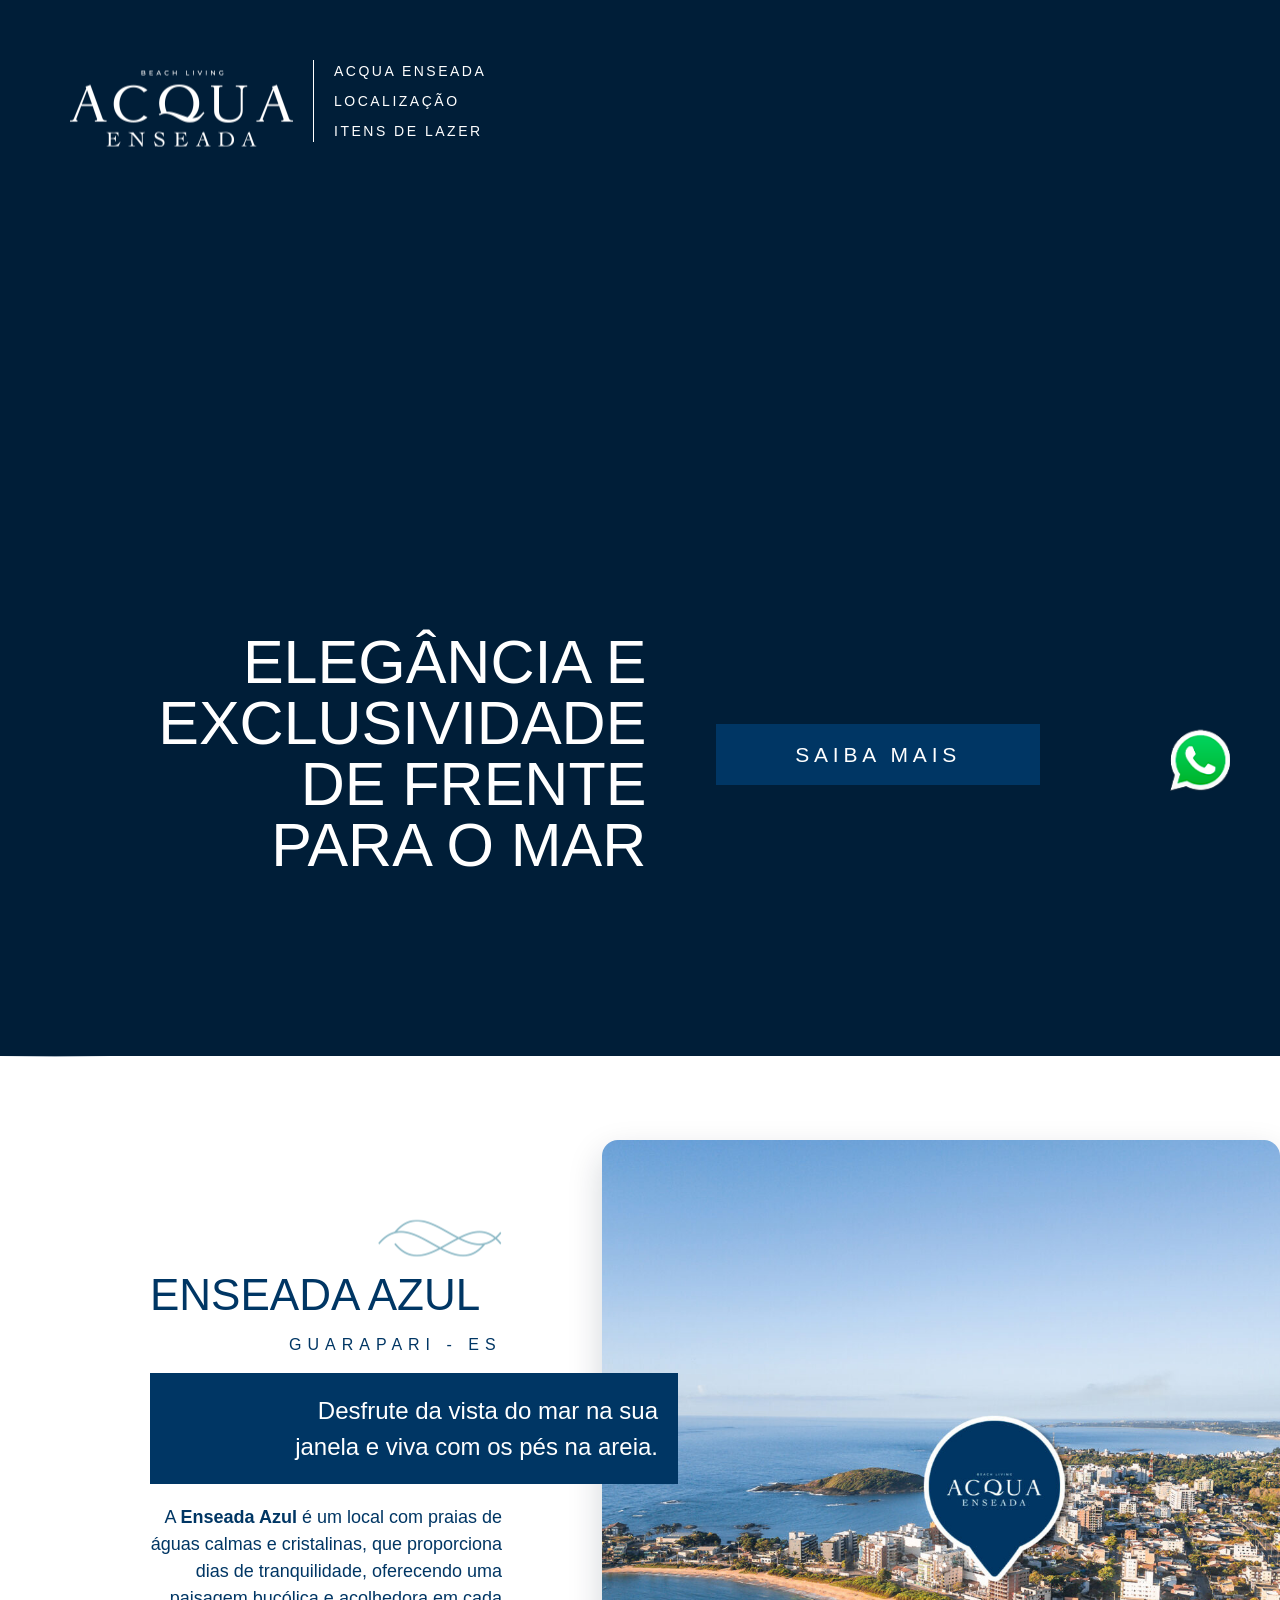
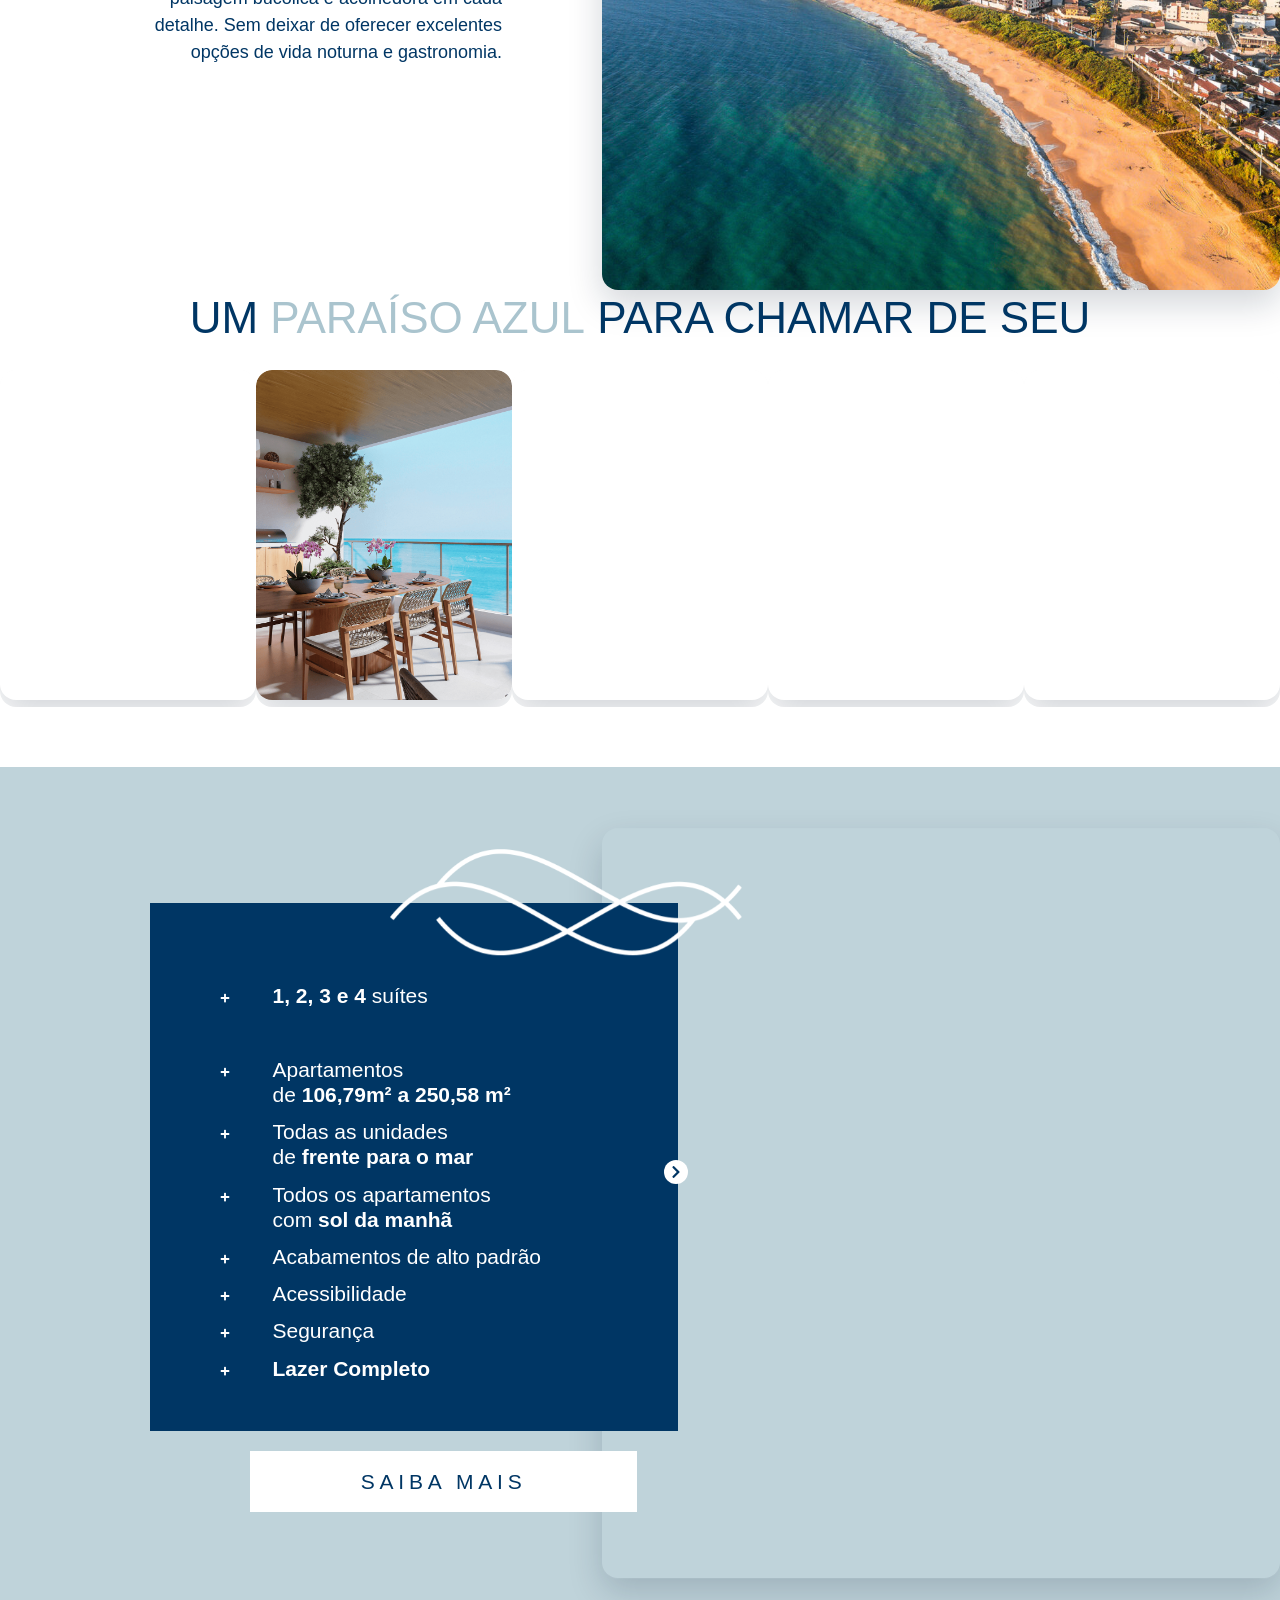
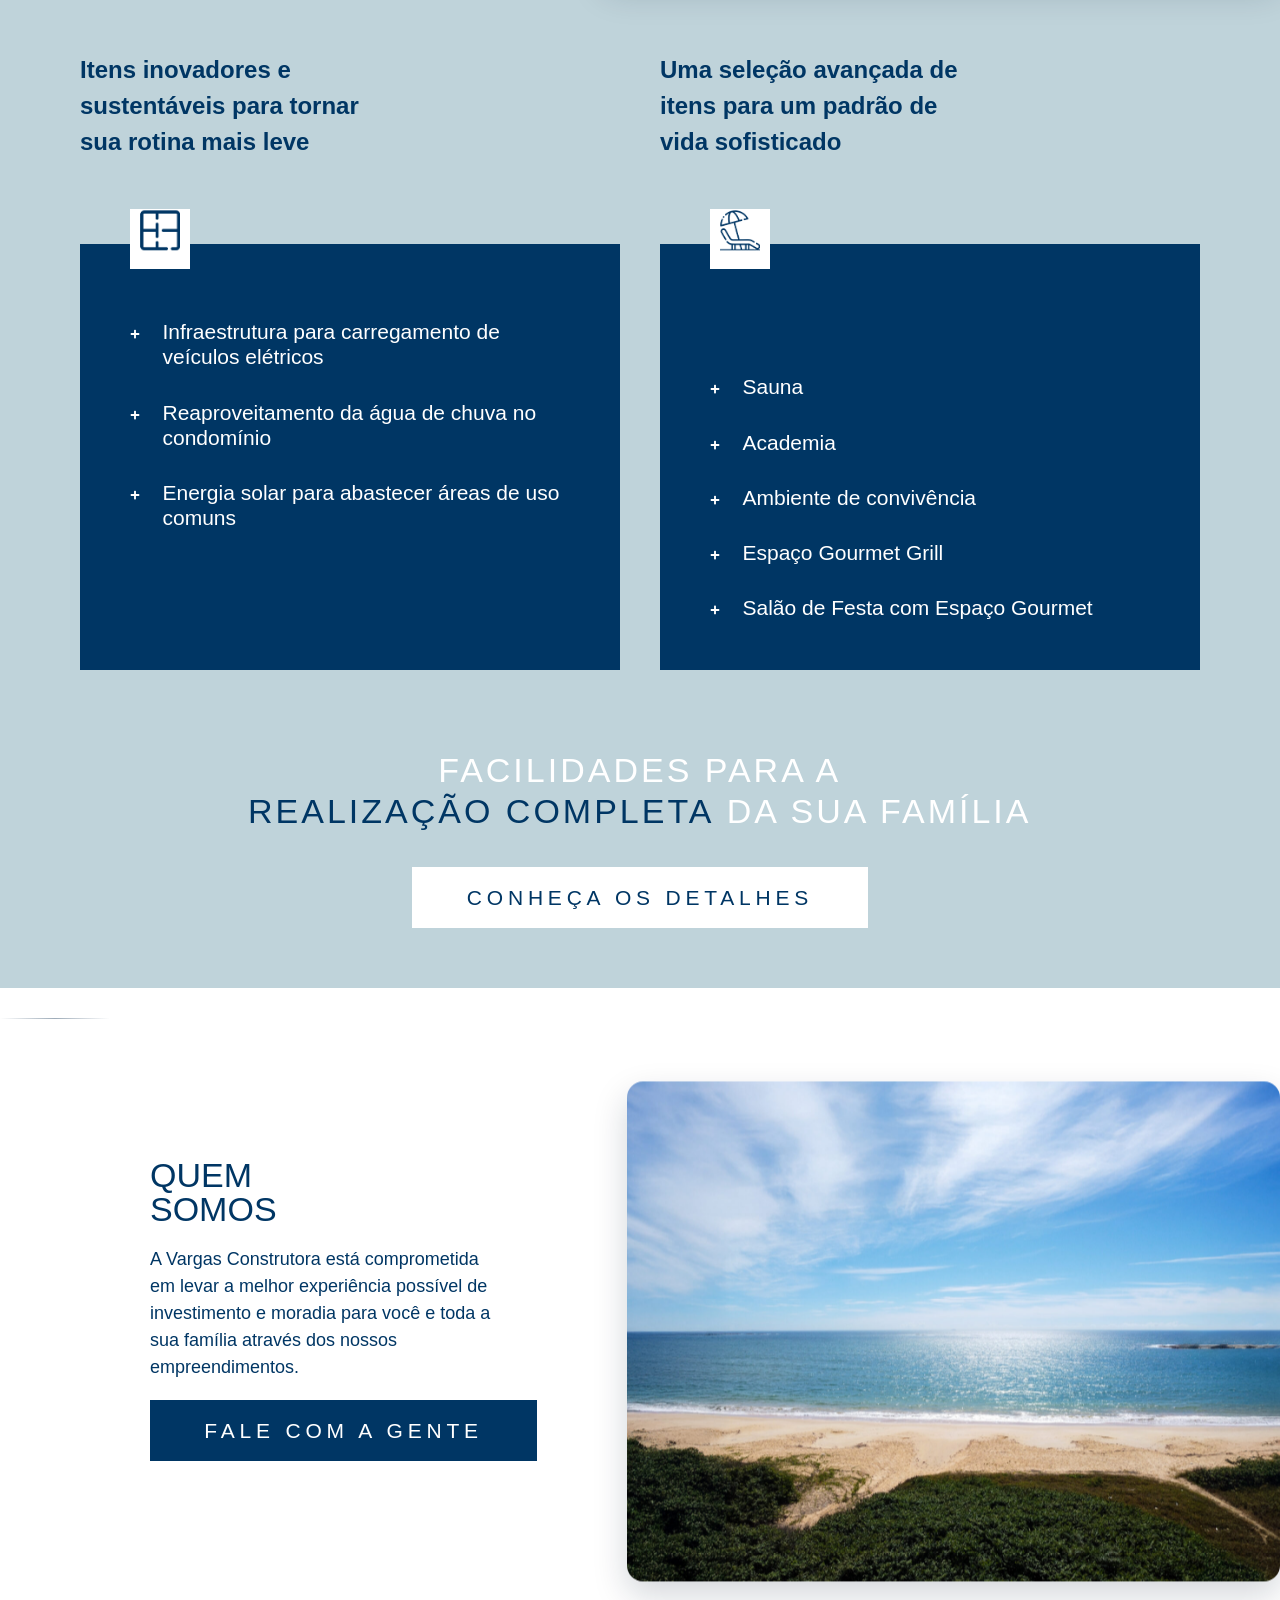
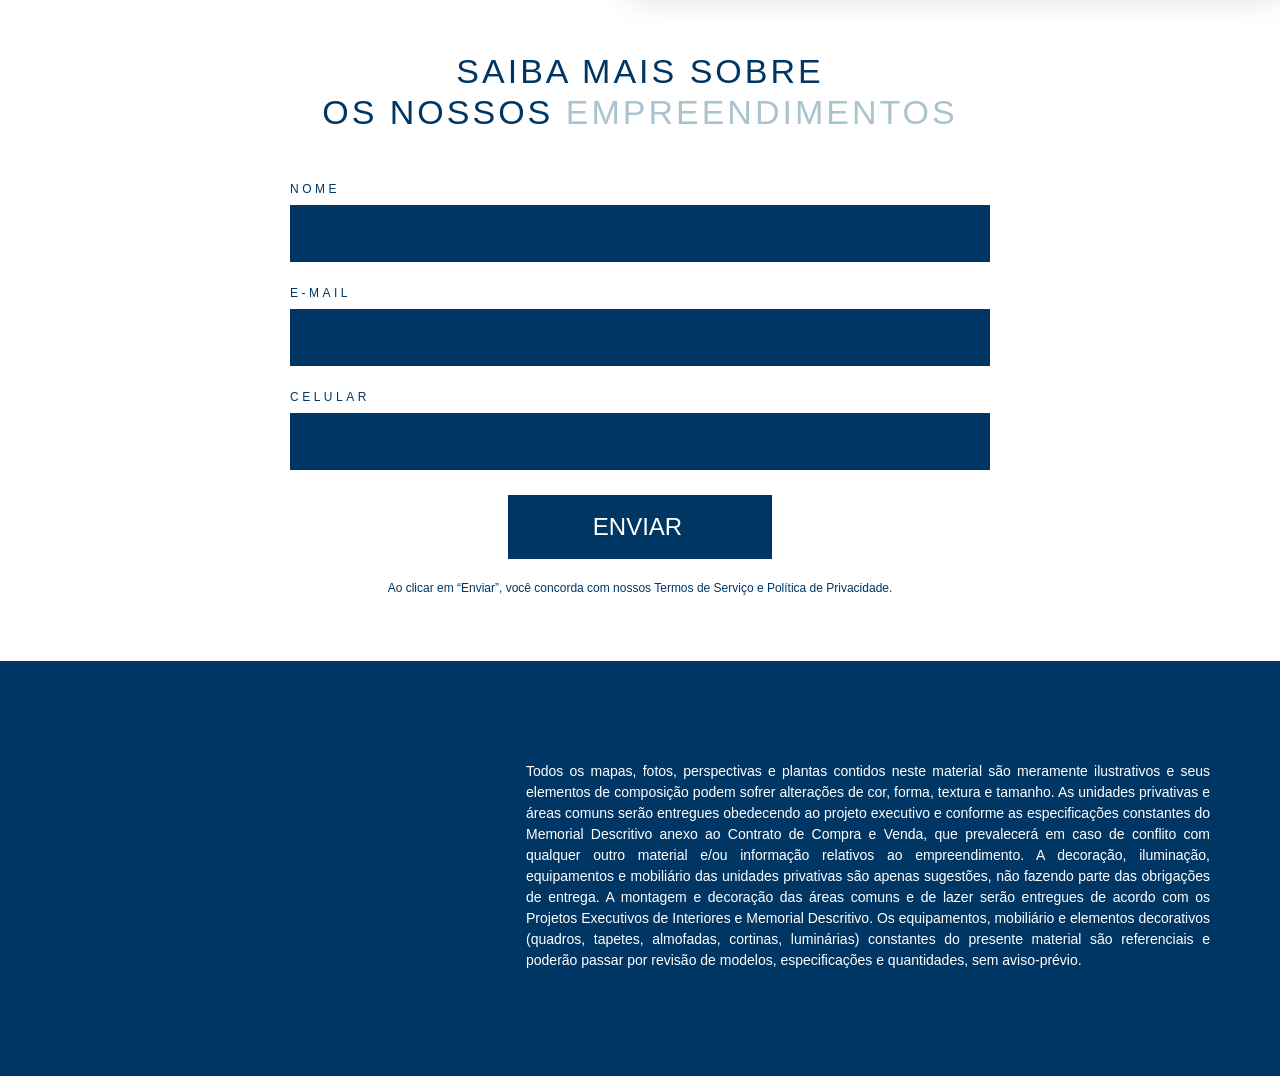
==== acqua-enseada/index.html @ 3d8bb01a "ajustes para celular: hover so ativa com mouse de verdade, botoes CTA nao ficam invisiveis ao carreg" ====
<!doctype html>
<html lang="pt-BR">
<head><style>body{opacity:0}</style><noscript><style>body{opacity:1!important}</style></noscript><meta charset="UTF-8"><script>if(navigator.userAgent.match(/MSIE|Internet Explorer/i)||navigator.userAgent.match(/Trident\/7\..*?rv:11/i)){var href=document.location.href;if(!href.match(/[?&]nowprocket/)){if(href.indexOf("?")==-1){if(href.indexOf("#")==-1){document.location.href=href+"?nowprocket=1"}else{document.location.href=href.replace("#","?nowprocket=1#")}}else{if(href.indexOf("#")==-1){document.location.href=href+"&nowprocket=1"}else{document.location.href=href.replace("#","&nowprocket=1#")}}}}</script><script>(()=>{class RocketLazyLoadScripts{constructor(){this.v="1.2.6",this.triggerEvents=["keydown","mousedown","mousemove","touchmove","touchstart","touchend","wheel"],this.userEventHandler=this.t.bind(this),this.touchStartHandler=this.i.bind(this),this.touchMoveHandler=this.o.bind(this),this.touchEndHandler=this.h.bind(this),this.clickHandler=this.u.bind(this),this.interceptedClicks=[],this.interceptedClickListeners=[],this.l(this),window.addEventListener("pageshow",(t=>{this.persisted=t.persisted,this.everythingLoaded&&this.m()})),this.CSPIssue=sessionStorage.getItem("rocketCSPIssue"),document.addEventListener("securitypolicyviolation",(t=>{this.CSPIssue||"script-src-elem"!==t.violatedDirective||"data"!==t.blockedURI||(this.CSPIssue=!0,sessionStorage.setItem("rocketCSPIssue",!0))})),document.addEventListener("DOMContentLoaded",(()=>{this.k()})),this.delayedScripts={normal:[],async:[],defer:[]},this.trash=[],this.allJQueries=[]}p(t){document.hidden?t.t():(this.triggerEvents.forEach((e=>window.addEventListener(e,t.userEventHandler,{passive:!0}))),window.addEventListener("touchstart",t.touchStartHandler,{passive:!0}),window.addEventListener("mousedown",t.touchStartHandler),document.addEventListener("visibilitychange",t.userEventHandler))}_(){this.triggerEvents.forEach((t=>window.removeEventListener(t,this.userEventHandler,{passive:!0}))),document.removeEventListener("visibilitychange",this.userEventHandler)}i(t){"HTML"!==t.target.tagName&&(window.addEventListener("touchend",this.touchEndHandler),window.addEventListener("mouseup",this.touchEndHandler),window.addEventListener("touchmove",this.touchMoveHandler,{passive:!0}),window.addEventListener("mousemove",this.touchMoveHandler),t.target.addEventListener("click",this.clickHandler),this.L(t.target,!0),this.S(t.target,"onclick","rocket-onclick"),this.C())}o(t){window.removeEventListener("touchend",this.touchEndHandler),window.removeEventListener("mouseup",this.touchEndHandler),window.removeEventListener("touchmove",this.touchMoveHandler,{passive:!0}),window.removeEventListener("mousemove",this.touchMoveHandler),t.target.removeEventListener("click",this.clickHandler),this.L(t.target,!1),this.S(t.target,"rocket-onclick","onclick"),this.M()}h(){window.removeEventListener("touchend",this.touchEndHandler),window.removeEventListener("mouseup",this.touchEndHandler),window.removeEventListener("touchmove",this.touchMoveHandler,{passive:!0}),window.removeEventListener("mousemove",this.touchMoveHandler)}u(t){t.target.removeEventListener("click",this.clickHandler),this.L(t.target,!1),this.S(t.target,"rocket-onclick","onclick"),this.interceptedClicks.push(t),t.preventDefault(),t.stopPropagation(),t.stopImmediatePropagation(),this.M()}O(){window.removeEventListener("touchstart",this.touchStartHandler,{passive:!0}),window.removeEventListener("mousedown",this.touchStartHandler),this.interceptedClicks.forEach((t=>{t.target.dispatchEvent(new MouseEvent("click",{view:t.view,bubbles:!0,cancelable:!0}))}))}l(t){EventTarget.prototype.addEventListenerWPRocketBase=EventTarget.prototype.addEventListener,EventTarget.prototype.addEventListener=function(e,i,o){"click"!==e||t.windowLoaded||i===t.clickHandler||t.interceptedClickListeners.push({target:this,func:i,options:o}),(this||window).addEventListenerWPRocketBase(e,i,o)}}L(t,e){this.interceptedClickListeners.forEach((i=>{i.target===t&&(e?t.removeEventListener("click",i.func,i.options):t.addEventListener("click",i.func,i.options))})),t.parentNode!==document.documentElement&&this.L(t.parentNode,e)}D(){return new Promise((t=>{this.P?this.M=t:t()}))}C(){this.P=!0}M(){this.P=!1}S(t,e,i){t.hasAttribute&&t.hasAttribute(e)&&(event.target.setAttribute(i,event.target.getAttribute(e)),event.target.removeAttribute(e))}t(){this._(this),"loading"===document.readyState?document.addEventListener("DOMContentLoaded",this.R.bind(this)):this.R()}k(){let t=[];document.querySelectorAll("script[type=rocketlazyloadscript][data-rocket-src]").forEach((e=>{let i=e.getAttribute("data-rocket-src");if(i&&!i.startsWith("data:")){0===i.indexOf("//")&&(i=location.protocol+i);try{const o=new URL(i).origin;o!==location.origin&&t.push({src:o,crossOrigin:e.crossOrigin||"module"===e.getAttribute("data-rocket-type")})}catch(t){}}})),t=[...new Map(t.map((t=>[JSON.stringify(t),t]))).values()],this.T(t,"preconnect")}async R(){this.lastBreath=Date.now(),this.j(this),this.F(this),this.I(),this.W(),this.q(),await this.A(this.delayedScripts.normal),await this.A(this.delayedScripts.defer),await this.A(this.delayedScripts.async);try{await this.U(),await this.H(this),await this.J()}catch(t){console.error(t)}window.dispatchEvent(new Event("rocket-allScriptsLoaded")),this.everythingLoaded=!0,this.D().then((()=>{this.O()})),this.N()}W(){document.querySelectorAll("script[type=rocketlazyloadscript]").forEach((t=>{t.hasAttribute("data-rocket-src")?t.hasAttribute("async")&&!1!==t.async?this.delayedScripts.async.push(t):t.hasAttribute("defer")&&!1!==t.defer||"module"===t.getAttribute("data-rocket-type")?this.delayedScripts.defer.push(t):this.delayedScripts.normal.push(t):this.delayedScripts.normal.push(t)}))}async B(t){if(await this.G(),!0!==t.noModule||!("noModule"in HTMLScriptElement.prototype))return new Promise((e=>{let i;function o(){(i||t).setAttribute("data-rocket-status","executed"),e()}try{if(navigator.userAgent.indexOf("Firefox/")>0||""===navigator.vendor||this.CSPIssue)i=document.createElement("script"),[...t.attributes].forEach((t=>{let e=t.nodeName;"type"!==e&&("data-rocket-type"===e&&(e="type"),"data-rocket-src"===e&&(e="src"),i.setAttribute(e,t.nodeValue))})),t.text&&(i.text=t.text),i.hasAttribute("src")?(i.addEventListener("load",o),i.addEventListener("error",(function(){i.setAttribute("data-rocket-status","failed-network"),e()})),setTimeout((()=>{i.isConnected||e()}),1)):(i.text=t.text,o()),t.parentNode.replaceChild(i,t);else{const i=t.getAttribute("data-rocket-type"),s=t.getAttribute("data-rocket-src");i?(t.type=i,t.removeAttribute("data-rocket-type")):t.removeAttribute("type"),t.addEventListener("load",o),t.addEventListener("error",(i=>{this.CSPIssue&&i.target.src.startsWith("data:")?(console.log("WPRocket: data-uri blocked by CSP -> fallback"),t.removeAttribute("src"),this.B(t).then(e)):(t.setAttribute("data-rocket-status","failed-network"),e())})),s?(t.removeAttribute("data-rocket-src"),t.src=s):t.src="data:text/javascript;base64,"+window.btoa(unescape(encodeURIComponent(t.text)))}}catch(i){t.setAttribute("data-rocket-status","failed-transform"),e()}}));t.setAttribute("data-rocket-status","skipped")}async A(t){const e=t.shift();return e&&e.isConnected?(await this.B(e),this.A(t)):Promise.resolve()}q(){this.T([...this.delayedScripts.normal,...this.delayedScripts.defer,...this.delayedScripts.async],"preload")}T(t,e){var i=document.createDocumentFragment();t.forEach((t=>{const o=t.getAttribute&&t.getAttribute("data-rocket-src")||t.src;if(o&&!o.startsWith("data:")){const s=document.createElement("link");s.href=o,s.rel=e,"preconnect"!==e&&(s.as="script"),t.getAttribute&&"module"===t.getAttribute("data-rocket-type")&&(s.crossOrigin=!0),t.crossOrigin&&(s.crossOrigin=t.crossOrigin),t.integrity&&(s.integrity=t.integrity),i.appendChild(s),this.trash.push(s)}})),document.head.appendChild(i)}j(t){let e={};function i(i,o){return e[o].eventsToRewrite.indexOf(i)>=0&&!t.everythingLoaded?"rocket-"+i:i}function o(t,o){!function(t){e[t]||(e[t]={originalFunctions:{add:t.addEventListener,remove:t.removeEventListener},eventsToRewrite:[]},t.addEventListener=function(){arguments[0]=i(arguments[0],t),e[t].originalFunctions.add.apply(t,arguments)},t.removeEventListener=function(){arguments[0]=i(arguments[0],t),e[t].originalFunctions.remove.apply(t,arguments)})}(t),e[t].eventsToRewrite.push(o)}function s(e,i){let o=e[i];e[i]=null,Object.defineProperty(e,i,{get:()=>o||function(){},set(s){t.everythingLoaded?o=s:e["rocket"+i]=o=s}})}o(document,"DOMContentLoaded"),o(window,"DOMContentLoaded"),o(window,"load"),o(window,"pageshow"),o(document,"readystatechange"),s(document,"onreadystatechange"),s(window,"onload"),s(window,"onpageshow");try{Object.defineProperty(document,"readyState",{get:()=>t.rocketReadyState,set(e){t.rocketReadyState=e},configurable:!0}),document.readyState="loading"}catch(t){console.log("WPRocket DJE readyState conflict, bypassing")}}F(t){let e;function i(e){return t.everythingLoaded?e:e.split(" ").map((t=>"load"===t||0===t.indexOf("load.")?"rocket-jquery-load":t)).join(" ")}function o(o){function s(t){const e=o.fn[t];o.fn[t]=o.fn.init.prototype[t]=function(){return this[0]===window&&("string"==typeof arguments[0]||arguments[0]instanceof String?arguments[0]=i(arguments[0]):"object"==typeof arguments[0]&&Object.keys(arguments[0]).forEach((t=>{const e=arguments[0][t];delete arguments[0][t],arguments[0][i(t)]=e}))),e.apply(this,arguments),this}}o&&o.fn&&!t.allJQueries.includes(o)&&(o.fn.ready=o.fn.init.prototype.ready=function(e){return t.domReadyFired?e.bind(document)(o):document.addEventListener("rocket-DOMContentLoaded",(()=>e.bind(document)(o))),o([])},s("on"),s("one"),t.allJQueries.push(o)),e=o}o(window.jQuery),Object.defineProperty(window,"jQuery",{get:()=>e,set(t){o(t)}})}async H(t){const e=document.querySelector("script[data-webpack]");e&&(await async function(){return new Promise((t=>{e.addEventListener("load",t),e.addEventListener("error",t)}))}(),await t.K(),await t.H(t))}async U(){this.domReadyFired=!0;try{document.readyState="interactive"}catch(t){}await this.G(),document.dispatchEvent(new Event("rocket-readystatechange")),await this.G(),document.rocketonreadystatechange&&document.rocketonreadystatechange(),await this.G(),document.dispatchEvent(new Event("rocket-DOMContentLoaded")),await this.G(),window.dispatchEvent(new Event("rocket-DOMContentLoaded"))}async J(){try{document.readyState="complete"}catch(t){}await this.G(),document.dispatchEvent(new Event("rocket-readystatechange")),await this.G(),document.rocketonreadystatechange&&document.rocketonreadystatechange(),await this.G(),window.dispatchEvent(new Event("rocket-load")),await this.G(),window.rocketonload&&window.rocketonload(),await this.G(),this.allJQueries.forEach((t=>t(window).trigger("rocket-jquery-load"))),await this.G();const t=new Event("rocket-pageshow");t.persisted=this.persisted,window.dispatchEvent(t),await this.G(),window.rocketonpageshow&&window.rocketonpageshow({persisted:this.persisted}),this.windowLoaded=!0}m(){document.onreadystatechange&&document.onreadystatechange(),window.onload&&window.onload(),window.onpageshow&&window.onpageshow({persisted:this.persisted})}I(){const t=new Map;document.write=document.writeln=function(e){const i=document.currentScript;i||console.error("WPRocket unable to document.write this: "+e);const o=document.createRange(),s=i.parentElement;let n=t.get(i);void 0===n&&(n=i.nextSibling,t.set(i,n));const c=document.createDocumentFragment();o.setStart(c,0),c.appendChild(o.createContextualFragment(e)),s.insertBefore(c,n)}}async G(){Date.now()-this.lastBreath>45&&(await this.K(),this.lastBreath=Date.now())}async K(){return document.hidden?new Promise((t=>setTimeout(t))):new Promise((t=>requestAnimationFrame(t)))}N(){this.trash.forEach((t=>t.remove()))}static run(){const t=new RocketLazyLoadScripts;t.p(t)}}RocketLazyLoadScripts.run()})();</script>
	
	<meta name="viewport" content="width=device-width, initial-scale=1">
	<link rel="profile" href="https://gmpg.org/xfn/11">
	<meta name='robots' content='index, follow, max-image-preview:large, max-snippet:-1, max-video-preview:-1' />
	<style>img:is([sizes="auto" i], [sizes^="auto," i]) { contain-intrinsic-size: 3000px 1500px }</style>
	
	<!-- This site is optimized with the Yoast SEO plugin v25.1 - https://yoast.com/wordpress/plugins/seo/ -->
	<title>Apartamentos Frente ao Mar – Enseada Azul, Guarapari</title>
	<meta name="description" content="Apartamentos de 1 a 4 suítes de frente para o mar na Enseada Azul, Guarapari. Empreendimento da Vargas Construtora com 106 a 250m², lazer completo e acabamento de alto padrão." />
	<link rel="canonical" href="index.html" />
	<meta property="og:locale" content="pt_BR" />
	<meta property="og:type" content="website" />
	<meta property="og:title" content="Acqua Enseada - Vargas Construtora" />
	<meta property="og:description" content="Desfrute da vista do mar na sua janela e viva com os pés na areia. Com praias de águas calmas e cristalinas, com excelentes opções de vida noturna e gastronomia." />
	<meta property="og:url" content="https://acquaenseada.com.br/" />
	<meta property="og:site_name" content="Acqua Enseada - Construtora Vargas" />
	<meta property="article:modified_time" content="2026-05-11T18:05:46+00:00" />
	<meta property="og:image" content="https://acquaenseada.com.br/wp-content/uploads/2025/04/VAR-COL-1-T2-FIM-1024x705.png" />
	<meta property="og:image:width" content="1024" />
	<meta property="og:image:height" content="705" />
	<meta property="og:image:type" content="image/png" />
	<meta name="twitter:card" content="summary_large_image" />
	<meta name="twitter:title" content="Acqua Enseada - Vargas Construtora" />
	<meta name="twitter:description" content="Desfrute da vista do mar na sua janela e viva com os pés na areia. Com praias de águas calmas e cristalinas, com excelentes opções de vida noturna e gastronomia." />
	<meta name="twitter:image" content="/wp-content/uploads/2025/04/VAR-COL-1-T2-FIM.png" />
	<script type="application/ld+json" class="yoast-schema-graph">{"@context":"https://schema.org","@graph":[{"@type":"WebPage","@id":"https://acquaenseada.com.br/","url":"https://acquaenseada.com.br/","name":"Apartamentos Frente ao Mar – Enseada Azul, Guarapari","isPartOf":{"@id":"https://acquaenseada.com.br/#website"},"about":{"@id":"https://acquaenseada.com.br/#organization"},"primaryImageOfPage":{"@id":"https://acquaenseada.com.br/#primaryimage"},"image":{"@id":"https://acquaenseada.com.br/#primaryimage"},"thumbnailUrl":"/wp-content/uploads/2025/04/VAR-COL-1-T2-FIM.png","datePublished":"2025-03-24T17:21:21+00:00","dateModified":"2026-05-11T18:05:46+00:00","description":"Apartamentos de 1 a 4 suítes de frente para o mar na Enseada Azul, Guarapari. Empreendimento da Vargas Construtora com 106 a 250m², lazer completo e acabamento de alto padrão.","breadcrumb":{"@id":"https://acquaenseada.com.br/#breadcrumb"},"inLanguage":"pt-BR","potentialAction":[{"@type":"ReadAction","target":["https://acquaenseada.com.br/"]}]},{"@type":"ImageObject","inLanguage":"pt-BR","@id":"https://acquaenseada.com.br/#primaryimage","url":"/wp-content/uploads/2025/04/VAR-COL-1-T2-FIM.png","contentUrl":"/wp-content/uploads/2025/04/VAR-COL-1-T2-FIM.png","width":5000,"height":3442},{"@type":"BreadcrumbList","@id":"https://acquaenseada.com.br/#breadcrumb","itemListElement":[{"@type":"ListItem","position":1,"name":"Home"}]},{"@type":"WebSite","@id":"https://acquaenseada.com.br/#website","url":"https://acquaenseada.com.br/","name":"Apartamentos Frente ao Mar – Enseada Azul, Guarapari","description":"Apartamentos de 1 a 4 suítes de frente para o mar na Enseada Azul, Guarapari. Empreendimento da Vargas Construtora com 106 a 250m², lazer completo e acabamento de alto padrão.","publisher":{"@id":"https://acquaenseada.com.br/#organization"},"potentialAction":[{"@type":"SearchAction","target":{"@type":"EntryPoint","urlTemplate":"https://acquaenseada.com.br/?s={search_term_string}"},"query-input":{"@type":"PropertyValueSpecification","valueRequired":true,"valueName":"search_term_string"}}],"inLanguage":"pt-BR"},{"@type":"Organization","@id":"https://acquaenseada.com.br/#organization","name":"Apartamentos Frente ao Mar – Enseada Azul, Guarapari","url":"https://acquaenseada.com.br/","logo":{"@type":"ImageObject","inLanguage":"pt-BR","@id":"https://acquaenseada.com.br/#/schema/logo/image/","url":"/wp-content/uploads/2025/03/VARGAS-CONSTRUTORA-removebg-preview.png","contentUrl":"/wp-content/uploads/2025/03/VARGAS-CONSTRUTORA-removebg-preview.png","width":150,"height":150,"caption":"Apartamentos Frente ao Mar – Enseada Azul, Guarapari"},"image":{"@id":"https://acquaenseada.com.br/#/schema/logo/image/"}}]}</script>
	<!-- / Yoast SEO plugin. -->


<link rel='dns-prefetch' href='https://www.googletagmanager.com/' />
<script type="rocketlazyloadscript">
window._wpemojiSettings = {"baseUrl":"https:\/\/s.w.org\/images\/core\/emoji\/16.0.1\/72x72\/","ext":".png","svgUrl":"https:\/\/s.w.org\/images\/core\/emoji\/16.0.1\/svg\/","svgExt":".svg","source":{"concatemoji":"https:\/\/acquaenseada.com.br\/wp-includes\/js\/wp-emoji-release.min.js"}};
/*! This file is auto-generated */
!function(s,n){var o,i,e;function c(e){try{var t={supportTests:e,timestamp:(new Date).valueOf()};sessionStorage.setItem(o,JSON.stringify(t))}catch(e){}}function p(e,t,n){e.clearRect(0,0,e.canvas.width,e.canvas.height),e.fillText(t,0,0);var t=new Uint32Array(e.getImageData(0,0,e.canvas.width,e.canvas.height).data),a=(e.clearRect(0,0,e.canvas.width,e.canvas.height),e.fillText(n,0,0),new Uint32Array(e.getImageData(0,0,e.canvas.width,e.canvas.height).data));return t.every(function(e,t){return e===a[t]})}function u(e,t){e.clearRect(0,0,e.canvas.width,e.canvas.height),e.fillText(t,0,0);for(var n=e.getImageData(16,16,1,1),a=0;a<n.data.length;a++)if(0!==n.data[a])return!1;return!0}function f(e,t,n,a){switch(t){case"flag":return n(e,"\ud83c\udff3\ufe0f\u200d\u26a7\ufe0f","\ud83c\udff3\ufe0f\u200b\u26a7\ufe0f")?!1:!n(e,"\ud83c\udde8\ud83c\uddf6","\ud83c\udde8\u200b\ud83c\uddf6")&&!n(e,"\ud83c\udff4\udb40\udc67\udb40\udc62\udb40\udc65\udb40\udc6e\udb40\udc67\udb40\udc7f","\ud83c\udff4\u200b\udb40\udc67\u200b\udb40\udc62\u200b\udb40\udc65\u200b\udb40\udc6e\u200b\udb40\udc67\u200b\udb40\udc7f");case"emoji":return!a(e,"\ud83e\udedf")}return!1}function g(e,t,n,a){var r="undefined"!=typeof WorkerGlobalScope&&self instanceof WorkerGlobalScope?new OffscreenCanvas(300,150):s.createElement("canvas"),o=r.getContext("2d",{willReadFrequently:!0}),i=(o.textBaseline="top",o.font="600 32px Arial",{});return e.forEach(function(e){i[e]=t(o,e,n,a)}),i}function t(e){var t=s.createElement("script");t.src=e,t.defer=!0,s.head.appendChild(t)}"undefined"!=typeof Promise&&(o="wpEmojiSettingsSupports",i=["flag","emoji"],n.supports={everything:!0,everythingExceptFlag:!0},e=new Promise(function(e){s.addEventListener("DOMContentLoaded",e,{once:!0})}),new Promise(function(t){var n=function(){try{var e=JSON.parse(sessionStorage.getItem(o));if("object"==typeof e&&"number"==typeof e.timestamp&&(new Date).valueOf()<e.timestamp+604800&&"object"==typeof e.supportTests)return e.supportTests}catch(e){}return null}();if(!n){if("undefined"!=typeof Worker&&"undefined"!=typeof OffscreenCanvas&&"undefined"!=typeof URL&&URL.createObjectURL&&"undefined"!=typeof Blob)try{var e="postMessage("+g.toString()+"("+[JSON.stringify(i),f.toString(),p.toString(),u.toString()].join(",")+"));",a=new Blob([e],{type:"text/javascript"}),r=new Worker(URL.createObjectURL(a),{name:"wpTestEmojiSupports"});return void(r.onmessage=function(e){c(n=e.data),r.terminate(),t(n)})}catch(e){}c(n=g(i,f,p,u))}t(n)}).then(function(e){for(var t in e)n.supports[t]=e[t],n.supports.everything=n.supports.everything&&n.supports[t],"flag"!==t&&(n.supports.everythingExceptFlag=n.supports.everythingExceptFlag&&n.supports[t]);n.supports.everythingExceptFlag=n.supports.everythingExceptFlag&&!n.supports.flag,n.DOMReady=!1,n.readyCallback=function(){n.DOMReady=!0}}).then(function(){return e}).then(function(){var e;n.supports.everything||(n.readyCallback(),(e=n.source||{}).concatemoji?t(e.concatemoji):e.wpemoji&&e.twemoji&&(t(e.twemoji),t(e.wpemoji)))}))}((window,document),window._wpemojiSettings);
</script>
<style id='wp-emoji-styles-inline-css'>

	img.wp-smiley, img.emoji {
		display: inline !important;
		border: none !important;
		box-shadow: none !important;
		height: 1em !important;
		width: 1em !important;
		margin: 0 0.07em !important;
		vertical-align: -0.1em !important;
		background: none !important;
		padding: 0 !important;
	}
</style>
<link data-minify="1" rel='stylesheet' id='jet-engine-frontend-css' href='../wp-content/cache/min/1/wp-content/plugins/jet-engine/assets/css/frontend.css' media='all' />
<style id='global-styles-inline-css'>
:root{--wp--preset--aspect-ratio--square: 1;--wp--preset--aspect-ratio--4-3: 4/3;--wp--preset--aspect-ratio--3-4: 3/4;--wp--preset--aspect-ratio--3-2: 3/2;--wp--preset--aspect-ratio--2-3: 2/3;--wp--preset--aspect-ratio--16-9: 16/9;--wp--preset--aspect-ratio--9-16: 9/16;--wp--preset--color--black: #000000;--wp--preset--color--cyan-bluish-gray: #abb8c3;--wp--preset--color--white: #ffffff;--wp--preset--color--pale-pink: #f78da7;--wp--preset--color--vivid-red: #cf2e2e;--wp--preset--color--luminous-vivid-orange: #ff6900;--wp--preset--color--luminous-vivid-amber: #fcb900;--wp--preset--color--light-green-cyan: #7bdcb5;--wp--preset--color--vivid-green-cyan: #00d084;--wp--preset--color--pale-cyan-blue: #8ed1fc;--wp--preset--color--vivid-cyan-blue: #0693e3;--wp--preset--color--vivid-purple: #9b51e0;--wp--preset--gradient--vivid-cyan-blue-to-vivid-purple: linear-gradient(135deg,rgba(6,147,227,1) 0%,rgb(155,81,224) 100%);--wp--preset--gradient--light-green-cyan-to-vivid-green-cyan: linear-gradient(135deg,rgb(122,220,180) 0%,rgb(0,208,130) 100%);--wp--preset--gradient--luminous-vivid-amber-to-luminous-vivid-orange: linear-gradient(135deg,rgba(252,185,0,1) 0%,rgba(255,105,0,1) 100%);--wp--preset--gradient--luminous-vivid-orange-to-vivid-red: linear-gradient(135deg,rgba(255,105,0,1) 0%,rgb(207,46,46) 100%);--wp--preset--gradient--very-light-gray-to-cyan-bluish-gray: linear-gradient(135deg,rgb(238,238,238) 0%,rgb(169,184,195) 100%);--wp--preset--gradient--cool-to-warm-spectrum: linear-gradient(135deg,rgb(74,234,220) 0%,rgb(151,120,209) 20%,rgb(207,42,186) 40%,rgb(238,44,130) 60%,rgb(251,105,98) 80%,rgb(254,248,76) 100%);--wp--preset--gradient--blush-light-purple: linear-gradient(135deg,rgb(255,206,236) 0%,rgb(152,150,240) 100%);--wp--preset--gradient--blush-bordeaux: linear-gradient(135deg,rgb(254,205,165) 0%,rgb(254,45,45) 50%,rgb(107,0,62) 100%);--wp--preset--gradient--luminous-dusk: linear-gradient(135deg,rgb(255,203,112) 0%,rgb(199,81,192) 50%,rgb(65,88,208) 100%);--wp--preset--gradient--pale-ocean: linear-gradient(135deg,rgb(255,245,203) 0%,rgb(182,227,212) 50%,rgb(51,167,181) 100%);--wp--preset--gradient--electric-grass: linear-gradient(135deg,rgb(202,248,128) 0%,rgb(113,206,126) 100%);--wp--preset--gradient--midnight: linear-gradient(135deg,rgb(2,3,129) 0%,rgb(40,116,252) 100%);--wp--preset--font-size--small: 13px;--wp--preset--font-size--medium: 20px;--wp--preset--font-size--large: 36px;--wp--preset--font-size--x-large: 42px;--wp--preset--spacing--20: 0.44rem;--wp--preset--spacing--30: 0.67rem;--wp--preset--spacing--40: 1rem;--wp--preset--spacing--50: 1.5rem;--wp--preset--spacing--60: 2.25rem;--wp--preset--spacing--70: 3.38rem;--wp--preset--spacing--80: 5.06rem;--wp--preset--shadow--natural: 6px 6px 9px rgba(0, 0, 0, 0.2);--wp--preset--shadow--deep: 12px 12px 50px rgba(0, 0, 0, 0.4);--wp--preset--shadow--sharp: 6px 6px 0px rgba(0, 0, 0, 0.2);--wp--preset--shadow--outlined: 6px 6px 0px -3px rgba(255, 255, 255, 1), 6px 6px rgba(0, 0, 0, 1);--wp--preset--shadow--crisp: 6px 6px 0px rgba(0, 0, 0, 1);}:root { --wp--style--global--content-size: 800px;--wp--style--global--wide-size: 1200px; }:where(body) { margin: 0; }.wp-site-blocks > .alignleft { float: left; margin-right: 2em; }.wp-site-blocks > .alignright { float: right; margin-left: 2em; }.wp-site-blocks > .aligncenter { justify-content: center; margin-left: auto; margin-right: auto; }:where(.wp-site-blocks) > * { margin-block-start: 24px; margin-block-end: 0; }:where(.wp-site-blocks) > :first-child { margin-block-start: 0; }:where(.wp-site-blocks) > :last-child { margin-block-end: 0; }:root { --wp--style--block-gap: 24px; }:root :where(.is-layout-flow) > :first-child{margin-block-start: 0;}:root :where(.is-layout-flow) > :last-child{margin-block-end: 0;}:root :where(.is-layout-flow) > *{margin-block-start: 24px;margin-block-end: 0;}:root :where(.is-layout-constrained) > :first-child{margin-block-start: 0;}:root :where(.is-layout-constrained) > :last-child{margin-block-end: 0;}:root :where(.is-layout-constrained) > *{margin-block-start: 24px;margin-block-end: 0;}:root :where(.is-layout-flex){gap: 24px;}:root :where(.is-layout-grid){gap: 24px;}.is-layout-flow > .alignleft{float: left;margin-inline-start: 0;margin-inline-end: 2em;}.is-layout-flow > .alignright{float: right;margin-inline-start: 2em;margin-inline-end: 0;}.is-layout-flow > .aligncenter{margin-left: auto !important;margin-right: auto !important;}.is-layout-constrained > .alignleft{float: left;margin-inline-start: 0;margin-inline-end: 2em;}.is-layout-constrained > .alignright{float: right;margin-inline-start: 2em;margin-inline-end: 0;}.is-layout-constrained > .aligncenter{margin-left: auto !important;margin-right: auto !important;}.is-layout-constrained > :where(:not(.alignleft):not(.alignright):not(.alignfull)){max-width: var(--wp--style--global--content-size);margin-left: auto !important;margin-right: auto !important;}.is-layout-constrained > .alignwide{max-width: var(--wp--style--global--wide-size);}body .is-layout-flex{display: flex;}.is-layout-flex{flex-wrap: wrap;align-items: center;}.is-layout-flex > :is(*, div){margin: 0;}body .is-layout-grid{display: grid;}.is-layout-grid > :is(*, div){margin: 0;}body{padding-top: 0px;padding-right: 0px;padding-bottom: 0px;padding-left: 0px;}a:where(:not(.wp-element-button)){text-decoration: underline;}:root :where(.wp-element-button, .wp-block-button__link){background-color: #32373c;border-width: 0;color: #fff;font-family: inherit;font-size: inherit;line-height: inherit;padding: calc(0.667em + 2px) calc(1.333em + 2px);text-decoration: none;}.has-black-color{color: var(--wp--preset--color--black) !important;}.has-cyan-bluish-gray-color{color: var(--wp--preset--color--cyan-bluish-gray) !important;}.has-white-color{color: var(--wp--preset--color--white) !important;}.has-pale-pink-color{color: var(--wp--preset--color--pale-pink) !important;}.has-vivid-red-color{color: var(--wp--preset--color--vivid-red) !important;}.has-luminous-vivid-orange-color{color: var(--wp--preset--color--luminous-vivid-orange) !important;}.has-luminous-vivid-amber-color{color: var(--wp--preset--color--luminous-vivid-amber) !important;}.has-light-green-cyan-color{color: var(--wp--preset--color--light-green-cyan) !important;}.has-vivid-green-cyan-color{color: var(--wp--preset--color--vivid-green-cyan) !important;}.has-pale-cyan-blue-color{color: var(--wp--preset--color--pale-cyan-blue) !important;}.has-vivid-cyan-blue-color{color: var(--wp--preset--color--vivid-cyan-blue) !important;}.has-vivid-purple-color{color: var(--wp--preset--color--vivid-purple) !important;}.has-black-background-color{background-color: var(--wp--preset--color--black) !important;}.has-cyan-bluish-gray-background-color{background-color: var(--wp--preset--color--cyan-bluish-gray) !important;}.has-white-background-color{background-color: var(--wp--preset--color--white) !important;}.has-pale-pink-background-color{background-color: var(--wp--preset--color--pale-pink) !important;}.has-vivid-red-background-color{background-color: var(--wp--preset--color--vivid-red) !important;}.has-luminous-vivid-orange-background-color{background-color: var(--wp--preset--color--luminous-vivid-orange) !important;}.has-luminous-vivid-amber-background-color{background-color: var(--wp--preset--color--luminous-vivid-amber) !important;}.has-light-green-cyan-background-color{background-color: var(--wp--preset--color--light-green-cyan) !important;}.has-vivid-green-cyan-background-color{background-color: var(--wp--preset--color--vivid-green-cyan) !important;}.has-pale-cyan-blue-background-color{background-color: var(--wp--preset--color--pale-cyan-blue) !important;}.has-vivid-cyan-blue-background-color{background-color: var(--wp--preset--color--vivid-cyan-blue) !important;}.has-vivid-purple-background-color{background-color: var(--wp--preset--color--vivid-purple) !important;}.has-black-border-color{border-color: var(--wp--preset--color--black) !important;}.has-cyan-bluish-gray-border-color{border-color: var(--wp--preset--color--cyan-bluish-gray) !important;}.has-white-border-color{border-color: var(--wp--preset--color--white) !important;}.has-pale-pink-border-color{border-color: var(--wp--preset--color--pale-pink) !important;}.has-vivid-red-border-color{border-color: var(--wp--preset--color--vivid-red) !important;}.has-luminous-vivid-orange-border-color{border-color: var(--wp--preset--color--luminous-vivid-orange) !important;}.has-luminous-vivid-amber-border-color{border-color: var(--wp--preset--color--luminous-vivid-amber) !important;}.has-light-green-cyan-border-color{border-color: var(--wp--preset--color--light-green-cyan) !important;}.has-vivid-green-cyan-border-color{border-color: var(--wp--preset--color--vivid-green-cyan) !important;}.has-pale-cyan-blue-border-color{border-color: var(--wp--preset--color--pale-cyan-blue) !important;}.has-vivid-cyan-blue-border-color{border-color: var(--wp--preset--color--vivid-cyan-blue) !important;}.has-vivid-purple-border-color{border-color: var(--wp--preset--color--vivid-purple) !important;}.has-vivid-cyan-blue-to-vivid-purple-gradient-background{background: var(--wp--preset--gradient--vivid-cyan-blue-to-vivid-purple) !important;}.has-light-green-cyan-to-vivid-green-cyan-gradient-background{background: var(--wp--preset--gradient--light-green-cyan-to-vivid-green-cyan) !important;}.has-luminous-vivid-amber-to-luminous-vivid-orange-gradient-background{background: var(--wp--preset--gradient--luminous-vivid-amber-to-luminous-vivid-orange) !important;}.has-luminous-vivid-orange-to-vivid-red-gradient-background{background: var(--wp--preset--gradient--luminous-vivid-orange-to-vivid-red) !important;}.has-very-light-gray-to-cyan-bluish-gray-gradient-background{background: var(--wp--preset--gradient--very-light-gray-to-cyan-bluish-gray) !important;}.has-cool-to-warm-spectrum-gradient-background{background: var(--wp--preset--gradient--cool-to-warm-spectrum) !important;}.has-blush-light-purple-gradient-background{background: var(--wp--preset--gradient--blush-light-purple) !important;}.has-blush-bordeaux-gradient-background{background: var(--wp--preset--gradient--blush-bordeaux) !important;}.has-luminous-dusk-gradient-background{background: var(--wp--preset--gradient--luminous-dusk) !important;}.has-pale-ocean-gradient-background{background: var(--wp--preset--gradient--pale-ocean) !important;}.has-electric-grass-gradient-background{background: var(--wp--preset--gradient--electric-grass) !important;}.has-midnight-gradient-background{background: var(--wp--preset--gradient--midnight) !important;}.has-small-font-size{font-size: var(--wp--preset--font-size--small) !important;}.has-medium-font-size{font-size: var(--wp--preset--font-size--medium) !important;}.has-large-font-size{font-size: var(--wp--preset--font-size--large) !important;}.has-x-large-font-size{font-size: var(--wp--preset--font-size--x-large) !important;}
:root :where(.wp-block-pullquote){font-size: 1.5em;line-height: 1.6;}
</style>
<link rel='stylesheet' id='hello-elementor-css' href='../wp-content/themes/hello-elementor/style.min.css' media='all' />
<link rel='stylesheet' id='hello-elementor-theme-style-css' href='../wp-content/themes/hello-elementor/theme.min.css' media='all' />
<link rel='stylesheet' id='hello-elementor-header-footer-css' href='../wp-content/themes/hello-elementor/header-footer.min.css' media='all' />
<link rel='stylesheet' id='elementor-frontend-css' href='../wp-content/plugins/elementor/assets/css/frontend.min.css' media='all' />
<link rel='stylesheet' id='elementor-post-11-css' href='../wp-content/uploads/elementor/css/post-11.css' media='all' />
<link data-minify="1" rel='stylesheet' id='font-awesome-5-all-css' href='../wp-content/cache/min/1/wp-content/plugins/elementor/assets/lib/font-awesome/css/all.min.css' media='all' />
<link rel='stylesheet' id='font-awesome-4-shim-css' href='../wp-content/plugins/elementor/assets/lib/font-awesome/css/v4-shims.min.css' media='all' />
<link rel='stylesheet' id='widget-image-css' href='../wp-content/plugins/elementor/assets/css/widget-image.min.css' media='all' />
<link rel='stylesheet' id='widget-nav-menu-css' href='../wp-content/plugins/elementor-pro/assets/css/widget-nav-menu.min.css' media='all' />
<link rel='stylesheet' id='widget-heading-css' href='../wp-content/plugins/elementor/assets/css/widget-heading.min.css' media='all' />
<link rel='stylesheet' id='widget-menu-anchor-css' href='../wp-content/plugins/elementor/assets/css/widget-menu-anchor.min.css' media='all' />
<link data-minify="1" rel='stylesheet' id='swiper-css' href='../wp-content/cache/min/1/wp-content/plugins/elementor/assets/lib/swiper/v8/css/swiper.min.css' media='all' />
<link rel='stylesheet' id='e-swiper-css' href='../wp-content/plugins/elementor/assets/css/conditionals/e-swiper.min.css' media='all' />
<link rel='stylesheet' id='widget-image-carousel-css' href='../wp-content/plugins/elementor/assets/css/widget-image-carousel.min.css' media='all' />
<link rel='stylesheet' id='widget-icon-list-css' href='../wp-content/plugins/elementor/assets/css/widget-icon-list.min.css' media='all' />
<link rel='stylesheet' id='widget-form-css' href='../wp-content/plugins/elementor-pro/assets/css/widget-form.min.css' media='all' />
<link rel='stylesheet' id='elementor-post-30-css' href='../wp-content/cache/background-css/acquaenseada.com.br/wp-content/uploads/elementor/css/post-30.css' media='all' />
<link rel='stylesheet' id='elementor-post-12-css' href='../wp-content/uploads/elementor/css/post-12.css' media='all' />
<link rel='stylesheet' id='elementor-post-97-css' href='../wp-content/uploads/elementor/css/post-97.css' media='all' />
<style id='rocket-lazyload-inline-css'>
.rll-youtube-player{position:relative;padding-bottom:56.23%;height:0;overflow:hidden;max-width:100%;}.rll-youtube-player:focus-within{outline: 2px solid currentColor;outline-offset: 5px;}.rll-youtube-player iframe{position:absolute;top:0;left:0;width:100%;height:100%;z-index:100;background:0 0}.rll-youtube-player img{bottom:0;display:block;left:0;margin:auto;max-width:100%;width:100%;position:absolute;right:0;top:0;border:none;height:auto;-webkit-transition:.4s all;-moz-transition:.4s all;transition:.4s all}.rll-youtube-player img:hover{-webkit-filter:brightness(75%)}.rll-youtube-player .play{height:100%;width:100%;left:0;top:0;position:absolute;background:var(--wpr-bg-05d77a7c-ff2d-444e-8efd-22d31a3d451d) no-repeat center;background-color: transparent !important;cursor:pointer;border:none;}.wp-embed-responsive .wp-has-aspect-ratio .rll-youtube-player{position:absolute;padding-bottom:0;width:100%;height:100%;top:0;bottom:0;left:0;right:0}
</style>
<link data-minify="1" rel='stylesheet' id='elementor-gf-local-montserrat-css' href='../wp-content/cache/min/1/wp-content/uploads/elementor/google-fonts/css/montserrat.css' media='all' />
<script type="rocketlazyloadscript" data-rocket-src="https://acquaenseada.com.br/wp-content/plugins/elementor/assets/lib/font-awesome/js/v4-shims.min.js" id="font-awesome-4-shim-js" data-rocket-defer defer></script>
<script type="rocketlazyloadscript" data-rocket-src="https://acquaenseada.com.br/wp-includes/js/jquery/jquery.min.js" id="jquery-core-js" data-rocket-defer defer></script>
<script type="rocketlazyloadscript" data-rocket-src="https://acquaenseada.com.br/wp-includes/js/jquery/jquery-migrate.min.js" id="jquery-migrate-js" data-rocket-defer defer></script>

<!-- Snippet da etiqueta do Google (gtag.js) adicionado pelo Site Kit -->

<!-- Snippet do Google Análises adicionado pelo Site Kit -->
<script type="rocketlazyloadscript" data-rocket-src="https://www.googletagmanager.com/gtag/js?id=GT-MR8NK892" id="google_gtagjs-js" async></script>
<script type="rocketlazyloadscript" id="google_gtagjs-js-after">
window.dataLayer = window.dataLayer || [];function gtag(){dataLayer.push(arguments);}
gtag("set","linker",{"domains":["acquaenseada.com.br"]});
gtag("js", new Date());
gtag("set", "developer_id.dZTNiMT", true);
gtag("config", "GT-MR8NK892");
 window._googlesitekit = window._googlesitekit || {}; window._googlesitekit.throttledEvents = []; window._googlesitekit.gtagEvent = (name, data) => { var key = JSON.stringify( { name, data } ); if ( !! window._googlesitekit.throttledEvents[ key ] ) { return; } window._googlesitekit.throttledEvents[ key ] = true; setTimeout( () => { delete window._googlesitekit.throttledEvents[ key ]; }, 5 ); gtag( "event", name, { ...data, event_source: "site-kit" } ); }
</script>

<!-- Fim do snippet da etiqueta do Google (gtag.js) adicionado pelo Site Kit -->
<meta name="generator" content="WordPress 6.8.6" />
<link rel='shortlink' href='index.html' />
<meta name="generator" content="Site Kit by Google 1.152.1" /><meta name="generator" content="Elementor 3.28.0; features: e_font_icon_svg, additional_custom_breakpoints, e_local_google_fonts, e_element_cache; settings: css_print_method-external, google_font-enabled, font_display-swap">
<!-- Google Tag Manager -->
<script type="rocketlazyloadscript">(function(w,d,s,l,i){w[l]=w[l]||[];w[l].push({'gtm.start':
new Date().getTime(),event:'gtm.js'});var f=d.getElementsByTagName(s)[0],
j=d.createElement(s),dl=l!='dataLayer'?'&l='+l:'';j.async=true;j.src=
'https://www.googletagmanager.com/gtm.js'+i+dl;f.parentNode.insertBefore(j,f);
})(window,document,'script','dataLayer','GTM-P2P9K524');</script>
<!-- End Google Tag Manager -->
			<style>
				.e-con.e-parent:nth-of-type(n+4):not(.e-lazyloaded):not(.e-no-lazyload),
				.e-con.e-parent:nth-of-type(n+4):not(.e-lazyloaded):not(.e-no-lazyload) * {
					background-image: none !important;
				}
				@media screen and (max-height: 1024px) {
					.e-con.e-parent:nth-of-type(n+3):not(.e-lazyloaded):not(.e-no-lazyload),
					.e-con.e-parent:nth-of-type(n+3):not(.e-lazyloaded):not(.e-no-lazyload) * {
						background-image: none !important;
					}
				}
				@media screen and (max-height: 640px) {
					.e-con.e-parent:nth-of-type(n+2):not(.e-lazyloaded):not(.e-no-lazyload),
					.e-con.e-parent:nth-of-type(n+2):not(.e-lazyloaded):not(.e-no-lazyload) * {
						background-image: none !important;
					}
				}
			</style>
			<link rel="icon" href="../wp-content/uploads/2025/03/VARGAS-CONSTRUTORA-removebg-preview.png" sizes="32x32" />
<link rel="icon" href="../wp-content/uploads/2025/03/VARGAS-CONSTRUTORA-removebg-preview.png" sizes="192x192" />
<link rel="apple-touch-icon" href="../wp-content/uploads/2025/03/VARGAS-CONSTRUTORA-removebg-preview.png" />
<meta name="msapplication-TileImage" content="/wp-content/uploads/2025/03/VARGAS-CONSTRUTORA-removebg-preview.png" />
<noscript><style id="rocket-lazyload-nojs-css">.rll-youtube-player, [data-lazy-src]{display:none !important;}</style></noscript><style id="wpr-lazyload-bg-container"></style><style id="wpr-lazyload-bg-exclusion"></style>
<noscript>
<style id="wpr-lazyload-bg-nostyle">.elementor-30 .elementor-element.elementor-element-0d30a2d,.elementor-30 .elementor-element.elementor-element-75f729d{background-repeat:no-repeat !important;background-size:cover !important;background-position:center center !important;}.elementor-30 .elementor-element.elementor-element-37bd7e8:not(.elementor-motion-effects-element-type-background), .elementor-30 .elementor-element.elementor-element-37bd7e8 > .elementor-motion-effects-container > .elementor-motion-effects-layer{--wpr-bg-b41c5f33-930d-407c-806d-e1e9de717e1e: url('../wp-content/uploads/2025/04/VAR-COL-1-T2-FIM.png');}.elementor-30 .elementor-element.elementor-element-0d30a2d:not(.elementor-motion-effects-element-type-background), .elementor-30 .elementor-element.elementor-element-0d30a2d > .elementor-motion-effects-container > .elementor-motion-effects-layer{--wpr-bg-d93e86cc-ab20-4807-9141-64bb381f43b2: url('https://acquaenseada.com.br/wp-content/uploads/2025/03/textura-marca-branca.png');}.elementor-30 .elementor-element.elementor-element-4d0edac:not(.elementor-motion-effects-element-type-background), .elementor-30 .elementor-element.elementor-element-4d0edac > .elementor-motion-effects-container > .elementor-motion-effects-layer{--wpr-bg-3a729bbc-88b4-49a7-ad6f-37a155419ba4: url('../wp-content/uploads/2025/03/Objeto-Inteligente-de-Vetor-2.png');}.elementor-30 .elementor-element.elementor-element-75f729d:not(.elementor-motion-effects-element-type-background), .elementor-30 .elementor-element.elementor-element-75f729d > .elementor-motion-effects-container > .elementor-motion-effects-layer{--wpr-bg-7de07260-0355-48b5-9d7e-ffc5c54a422a: url('https://acquaenseada.com.br/wp-content/uploads/2025/03/textura-marca-branca.png');}.rll-youtube-player .play{--wpr-bg-05d77a7c-ff2d-444e-8efd-22d31a3d451d: url('../wp-content/plugins/wp-rocket/assets/img/youtube.png');}</style>
</noscript>
<script type="application/javascript">const rocket_pairs = [{"selector":".elementor-30 .elementor-element.elementor-element-37bd7e8:not(.elementor-motion-effects-element-type-background), .elementor-30 .elementor-element.elementor-element-37bd7e8 > .elementor-motion-effects-container > .elementor-motion-effects-layer","style":".elementor-30 .elementor-element.elementor-element-37bd7e8:not(.elementor-motion-effects-element-type-background), .elementor-30 .elementor-element.elementor-element-37bd7e8 > .elementor-motion-effects-container > .elementor-motion-effects-layer{--wpr-bg-b41c5f33-930d-407c-806d-e1e9de717e1e: url('https:\/\/acquaenseada.com.br\/wp-content\/uploads\/2025\/04\/VAR-COL-1-T2-FIM.png');}","hash":"b41c5f33-930d-407c-806d-e1e9de717e1e","url":"https:\/\/acquaenseada.com.br\/wp-content\/uploads\/2025\/04\/VAR-COL-1-T2-FIM.png"},{"selector":".elementor-30 .elementor-element.elementor-element-0d30a2d:not(.elementor-motion-effects-element-type-background), .elementor-30 .elementor-element.elementor-element-0d30a2d > .elementor-motion-effects-container > .elementor-motion-effects-layer","style":".elementor-30 .elementor-element.elementor-element-0d30a2d:not(.elementor-motion-effects-element-type-background), .elementor-30 .elementor-element.elementor-element-0d30a2d > .elementor-motion-effects-container > .elementor-motion-effects-layer{--wpr-bg-d93e86cc-ab20-4807-9141-64bb381f43b2: url('https://acquaenseada.com.br/wp-content/uploads/2025/03/textura-marca-branca.png');}","hash":"d93e86cc-ab20-4807-9141-64bb381f43b2","url":"https:\/\/acquaenseada.com.br\/wp-content\/uploads\/2025\/03\/textura-marca-branca.png"},{"selector":".elementor-30 .elementor-element.elementor-element-4d0edac:not(.elementor-motion-effects-element-type-background), .elementor-30 .elementor-element.elementor-element-4d0edac > .elementor-motion-effects-container > .elementor-motion-effects-layer","style":".elementor-30 .elementor-element.elementor-element-4d0edac:not(.elementor-motion-effects-element-type-background), .elementor-30 .elementor-element.elementor-element-4d0edac > .elementor-motion-effects-container > .elementor-motion-effects-layer{--wpr-bg-3a729bbc-88b4-49a7-ad6f-37a155419ba4: url('https:\/\/acquaenseada.com.br\/wp-content\/uploads\/2025\/03\/Objeto-Inteligente-de-Vetor-2.png');}","hash":"3a729bbc-88b4-49a7-ad6f-37a155419ba4","url":"https:\/\/acquaenseada.com.br\/wp-content\/uploads\/2025\/03\/Objeto-Inteligente-de-Vetor-2.png"},{"selector":".elementor-30 .elementor-element.elementor-element-75f729d:not(.elementor-motion-effects-element-type-background), .elementor-30 .elementor-element.elementor-element-75f729d > .elementor-motion-effects-container > .elementor-motion-effects-layer","style":".elementor-30 .elementor-element.elementor-element-75f729d:not(.elementor-motion-effects-element-type-background), .elementor-30 .elementor-element.elementor-element-75f729d > .elementor-motion-effects-container > .elementor-motion-effects-layer{--wpr-bg-7de07260-0355-48b5-9d7e-ffc5c54a422a: url('https://acquaenseada.com.br/wp-content/uploads/2025/03/textura-marca-branca.png');}","hash":"7de07260-0355-48b5-9d7e-ffc5c54a422a","url":"https:\/\/acquaenseada.com.br\/wp-content\/uploads\/2025\/03\/textura-marca-branca.png"},{"selector":".rll-youtube-player .play","style":".rll-youtube-player .play{--wpr-bg-05d77a7c-ff2d-444e-8efd-22d31a3d451d: url('https:\/\/acquaenseada.com.br\/wp-content\/plugins\/wp-rocket\/assets\/img\/youtube.png');}","hash":"05d77a7c-ff2d-444e-8efd-22d31a3d451d","url":"https:\/\/acquaenseada.com.br\/wp-content\/plugins\/wp-rocket\/assets\/img\/youtube.png"}]; const rocket_excluded_pairs = [];</script><meta name="generator" content="WP Rocket 3.17.3.1" data-wpr-features="wpr_lazyload_css_bg_img wpr_delay_js wpr_defer_js wpr_minify_js wpr_lazyload_images wpr_lazyload_iframes wpr_image_dimensions wpr_minify_css" /></head>
<body class="home wp-singular page-template-default page page-id-30 wp-custom-logo wp-embed-responsive wp-theme-hello-elementor theme-default elementor-default elementor-kit-11 elementor-page elementor-page-30">

<!-- Google Tag Manager (noscript) -->
<noscript><iframe src="https://www.googletagmanager.com/ns.html?id=GTM-P2P9K524"
height="0" width="0" style="display:none;visibility:hidden"></iframe></noscript>
<!-- End Google Tag Manager (noscript) -->

<a class="skip-link screen-reader-text" href="index.html#content">Ir para o conteúdo</a>


<main data-rocket-location-hash="ff726ce27747c8dd55b7cc5d509d2569" id="content" class="site-main post-30 page type-page status-publish has-post-thumbnail hentry">

	
	<div data-rocket-location-hash="81e96adccaf2ad7d0b52d1c2815c4b82" class="page-content">
				<div data-rocket-location-hash="7e39efb6dc31449434c407e76d75383d" data-elementor-type="wp-page" data-elementor-id="30" class="elementor elementor-30" data-elementor-post-type="page">
				<div class="elementor-element elementor-element-37bd7e8 e-flex e-con-boxed e-con e-parent" data-id="37bd7e8" data-element_type="container" data-settings="{&quot;background_background&quot;:&quot;classic&quot;}">
					<div class="e-con-inner">
		<div class="elementor-element elementor-element-6bd53cc e-con-full e-flex e-con e-child" data-id="6bd53cc" data-element_type="container">
				<div class="elementor-element elementor-element-408787b elementor-widget elementor-widget-image" data-id="408787b" data-element_type="widget" data-widget_type="image.default">
																<a href="index.html">
							<img decoding="async" width="223" height="76" src="data:image/svg+xml,%3Csvg%20xmlns='http://www.w3.org/2000/svg'%20viewBox='0%200%20223%2076'%3E%3C/svg%3E" class="attachment-large size-large wp-image-15" alt="" data-lazy-src="/wp-content/uploads/2025/03/Objeto-Inteligente-de-Vetor.png" /><noscript><img decoding="async" width="223" height="76" src="../wp-content/uploads/2025/03/Objeto-Inteligente-de-Vetor.png" class="attachment-large size-large wp-image-15" alt="" /></noscript>								</a>
															</div>
				<div class="elementor-element elementor-element-57f59bb elementor-nav-menu--dropdown-none elementor-widget elementor-widget-nav-menu" data-id="57f59bb" data-element_type="widget" data-settings="{&quot;layout&quot;:&quot;vertical&quot;,&quot;submenu_icon&quot;:{&quot;value&quot;:&quot;&lt;svg class=\&quot;e-font-icon-svg e-fas-caret-down\&quot; viewBox=\&quot;0 0 320 512\&quot; xmlns=\&quot;http:\/\/www.w3.org\/2000\/svg\&quot;&gt;&lt;path d=\&quot;M31.3 192h257.3c17.8 0 26.7 21.5 14.1 34.1L174.1 354.8c-7.8 7.8-20.5 7.8-28.3 0L17.2 226.1C4.6 213.5 13.5 192 31.3 192z\&quot;&gt;&lt;\/path&gt;&lt;\/svg&gt;&quot;,&quot;library&quot;:&quot;fa-solid&quot;}}" data-widget_type="nav-menu.default">
								<nav aria-label="Menu" class="elementor-nav-menu--main elementor-nav-menu__container elementor-nav-menu--layout-vertical e--pointer-none">
				<ul id="menu-1-57f59bb" class="elementor-nav-menu sm-vertical"><li class="menu-item menu-item-type-custom menu-item-object-custom current-menu-item current_page_item menu-item-27"><a href="index.html" aria-current="page" class="elementor-item elementor-item-active">Acqua Enseada</a></li>
<li class="menu-item menu-item-type-custom menu-item-object-custom menu-item-28"><a href="index.html#local" class="elementor-item elementor-item-anchor">Localização</a></li>
<li class="menu-item menu-item-type-custom menu-item-object-custom menu-item-29"><a href="index.html#itens-de-lazer" class="elementor-item elementor-item-anchor">Itens de lazer</a></li>
</ul>			</nav>
						<nav class="elementor-nav-menu--dropdown elementor-nav-menu__container" aria-hidden="true">
				<ul id="menu-2-57f59bb" class="elementor-nav-menu sm-vertical"><li class="menu-item menu-item-type-custom menu-item-object-custom current-menu-item current_page_item menu-item-27"><a href="index.html" aria-current="page" class="elementor-item elementor-item-active" tabindex="-1">Acqua Enseada</a></li>
<li class="menu-item menu-item-type-custom menu-item-object-custom menu-item-28"><a href="index.html#local" class="elementor-item elementor-item-anchor" tabindex="-1">Localização</a></li>
<li class="menu-item menu-item-type-custom menu-item-object-custom menu-item-29"><a href="index.html#itens-de-lazer" class="elementor-item elementor-item-anchor" tabindex="-1">Itens de lazer</a></li>
</ul>			</nav>
						</div>
				</div>
		<div class="elementor-element elementor-element-a3529f5 e-flex e-con-boxed e-con e-child" data-id="a3529f5" data-element_type="container">
					<div class="e-con-inner">
		<div class="elementor-element elementor-element-c59d09c e-con-full e-flex e-con e-child" data-id="c59d09c" data-element_type="container">
				<div class="elementor-element elementor-element-dbd6643 elementor-widget elementor-widget-heading" data-id="dbd6643" data-element_type="widget" data-widget_type="heading.default">
					<h2 class="elementor-heading-title elementor-size-default">elegância e
exclusividade
de frente para o mar</h2>				</div>
				</div>
		<a class="elementor-element elementor-element-596ea85 e-con-full e-flex e-con e-child" data-id="596ea85" data-element_type="container" data-settings="{&quot;background_background&quot;:&quot;classic&quot;}" href="index.html#local">
				<div class="elementor-element elementor-element-d859afc elementor-widget elementor-widget-heading" data-id="d859afc" data-element_type="widget" data-widget_type="heading.default">
					<h2 class="elementor-heading-title elementor-size-default">Saiba mais</h2>				</div>
				</a>
					</div>
				</div>
					</div>
				</div>
		<div class="elementor-element elementor-element-0d30a2d e-con-full e-flex e-con e-parent" data-id="0d30a2d" data-element_type="container" data-settings="{&quot;background_background&quot;:&quot;classic&quot;}">
				<div class="elementor-element elementor-element-416e8a0 elementor-widget elementor-widget-menu-anchor" data-id="416e8a0" data-element_type="widget" data-widget_type="menu-anchor.default">
							<div class="elementor-menu-anchor" id="local"></div>
						</div>
				<div class="elementor-element elementor-element-6b08dee elementor-widget__width-auto elementor-widget elementor-widget-image" data-id="6b08dee" data-element_type="widget" data-widget_type="image.default">
															<img fetchpriority="high" decoding="async" width="1536" height="1152" src="data:image/svg+xml,%3Csvg%20xmlns='http://www.w3.org/2000/svg'%20viewBox='0%200%201536%201152'%3E%3C/svg%3E" class="attachment-1536x1536 size-1536x1536 wp-image-315" alt="" data-lazy-srcset="/wp-content/uploads/2025/05/Acqua_Enseada_Localizacao_v2-1536x1152.jpg 1536w, /wp-content/uploads/2025/05/Acqua_Enseada_Localizacao_v2-300x225.jpg 300w, /wp-content/uploads/2025/05/Acqua_Enseada_Localizacao_v2-1024x768.jpg 1024w, /wp-content/uploads/2025/05/Acqua_Enseada_Localizacao_v2-768x576.jpg 768w, /wp-content/uploads/2025/05/Acqua_Enseada_Localizacao_v2.jpg 2048w" data-lazy-sizes="(max-width: 1536px) 100vw, 1536px" data-lazy-src="/wp-content/uploads/2025/05/Acqua_Enseada_Localizacao_v2-1536x1152.jpg" /><noscript><img fetchpriority="high" decoding="async" width="1536" height="1152" src="../wp-content/uploads/2025/05/Acqua_Enseada_Localizacao_v2-1536x1152.jpg" class="attachment-1536x1536 size-1536x1536 wp-image-315" alt="" srcset="../wp-content/uploads/2025/05/Acqua_Enseada_Localizacao_v2-1536x1152.jpg 1536w, ../wp-content/uploads/2025/05/Acqua_Enseada_Localizacao_v2-300x225.jpg 300w, ../wp-content/uploads/2025/05/Acqua_Enseada_Localizacao_v2-1024x768.jpg 1024w, ../wp-content/uploads/2025/05/Acqua_Enseada_Localizacao_v2-768x576.jpg 768w, ../wp-content/uploads/2025/05/Acqua_Enseada_Localizacao_v2.jpg 2048w" sizes="(max-width: 1536px) 100vw, 1536px" /></noscript>															</div>
		<div class="elementor-element elementor-element-d2f9672 e-flex e-con-boxed e-con e-child" data-id="d2f9672" data-element_type="container">
					<div class="e-con-inner">
		<div class="elementor-element elementor-element-581b51f e-con-full e-flex e-con e-child" data-id="581b51f" data-element_type="container">
				<div class="elementor-element elementor-element-d346476 elementor-widget elementor-widget-image" data-id="d346476" data-element_type="widget" data-widget_type="image.default">
															<img decoding="async" width="124" height="37" src="data:image/svg+xml,%3Csvg%20xmlns='http://www.w3.org/2000/svg'%20viewBox='0%200%20124%2037'%3E%3C/svg%3E" class="attachment-full size-full wp-image-65" alt="" data-lazy-src="/wp-content/uploads/2025/03/Objeto-Inteligente-de-Vetor-1.png" /><noscript><img decoding="async" width="124" height="37" src="../wp-content/uploads/2025/03/Objeto-Inteligente-de-Vetor-1.png" class="attachment-full size-full wp-image-65" alt="" /></noscript>															</div>
				<div class="elementor-element elementor-element-e63cf4d elementor-widget elementor-widget-heading" data-id="e63cf4d" data-element_type="widget" data-widget_type="heading.default">
					<h2 class="elementor-heading-title elementor-size-default">Enseada Azul</h2>				</div>
				<div class="elementor-element elementor-element-d5ec6b5 elementor-widget elementor-widget-heading" data-id="d5ec6b5" data-element_type="widget" data-widget_type="heading.default">
					<h2 class="elementor-heading-title elementor-size-default">Guarapari - es</h2>				</div>
		<div class="elementor-element elementor-element-ee0c32c e-con-full e-flex e-con e-child" data-id="ee0c32c" data-element_type="container" data-settings="{&quot;background_background&quot;:&quot;classic&quot;}">
				<div class="elementor-element elementor-element-b9eec81 elementor-widget elementor-widget-text-editor" data-id="b9eec81" data-element_type="widget" data-widget_type="text-editor.default">
									<p>Desfrute da vista do mar na sua<br />janela e viva com os pés na areia.</p>								</div>
				</div>
				<div class="elementor-element elementor-element-39a37f0 elementor-widget elementor-widget-text-editor" data-id="39a37f0" data-element_type="widget" data-widget_type="text-editor.default">
									<p>A <strong>Enseada Azul</strong> é um local com praias de águas calmas e cristalinas, que proporciona dias de tranquilidade, oferecendo uma paisagem bucólica e acolhedora em cada detalhe. Sem deixar de oferecer excelentes opções de vida noturna e gastronomia.</p>								</div>
				</div>
		<a class="elementor-element elementor-element-f17d8c5 e-con-full e-flex e-con e-child" data-id="f17d8c5" data-element_type="container">
				</a>
					</div>
				</div>
		<div class="elementor-element elementor-element-c598754 e-con-full e-flex e-con e-child" data-id="c598754" data-element_type="container">
				<div class="elementor-element elementor-element-7704812 elementor-widget elementor-widget-heading" data-id="7704812" data-element_type="widget" data-widget_type="heading.default">
					<h2 class="elementor-heading-title elementor-size-default">Um <b style="color: #aac4ce">paraíso azul</b> para chamar de seu</h2>				</div>
				<div class="elementor-element elementor-element-803959d slider elementor-pagination-position-outside elementor-widget elementor-widget-image-carousel" data-id="803959d" data-element_type="widget" data-settings="{&quot;slides_to_show&quot;:&quot;5&quot;,&quot;slides_to_show_tablet&quot;:&quot;3&quot;,&quot;slides_to_scroll&quot;:&quot;2&quot;,&quot;slides_to_scroll_tablet&quot;:&quot;2&quot;,&quot;navigation&quot;:&quot;dots&quot;,&quot;slides_to_show_mobile&quot;:&quot;2&quot;,&quot;autoplay&quot;:&quot;yes&quot;,&quot;pause_on_hover&quot;:&quot;yes&quot;,&quot;pause_on_interaction&quot;:&quot;yes&quot;,&quot;autoplay_speed&quot;:5000,&quot;infinite&quot;:&quot;yes&quot;,&quot;speed&quot;:500,&quot;image_spacing_custom&quot;:{&quot;unit&quot;:&quot;px&quot;,&quot;size&quot;:20,&quot;sizes&quot;:[]},&quot;image_spacing_custom_tablet&quot;:{&quot;unit&quot;:&quot;px&quot;,&quot;size&quot;:&quot;&quot;,&quot;sizes&quot;:[]},&quot;image_spacing_custom_mobile&quot;:{&quot;unit&quot;:&quot;px&quot;,&quot;size&quot;:&quot;&quot;,&quot;sizes&quot;:[]}}" data-widget_type="image-carousel.default">
							<div class="elementor-image-carousel-wrapper swiper" role="region" aria-roledescription="carousel" aria-label="Carrossel de imagens" dir="ltr">
			<div class="elementor-image-carousel swiper-wrapper" aria-live="off">
								<div class="swiper-slide" role="group" aria-roledescription="slide" aria-label="1 de 10"><a data-elementor-open-lightbox="yes" data-elementor-lightbox-slideshow="803959d" data-e-action-hash="#elementor-action%3Aaction%3Dlightbox%26settings%3DeyJpZCI6MjYxLCJ1cmwiOiJodHRwczpcL1wvYWNxdWFlbnNlYWRhLmNvbS5iclwvd3AtY29udGVudFwvdXBsb2Fkc1wvMjAyNVwvMDRcLzcucG5nIiwic2xpZGVzaG93IjoiODAzOTU5ZCJ9" href="../wp-content/uploads/2025/04/7.png"><figure class="swiper-slide-inner"><img width="1536" height="1169" decoding="async" class="swiper-slide-image" src="data:image/svg+xml,%3Csvg%20xmlns='http://www.w3.org/2000/svg'%20viewBox='0%200%201536%201169'%3E%3C/svg%3E" alt="" data-lazy-src="/wp-content/uploads/2025/04/7-1536x1169.png" /><noscript><img width="1536" height="1169" decoding="async" class="swiper-slide-image" src="../wp-content/uploads/2025/04/7-1536x1169.png" alt="" /></noscript></figure></a></div><div class="swiper-slide" role="group" aria-roledescription="slide" aria-label="2 de 10"><a data-elementor-open-lightbox="yes" data-elementor-lightbox-slideshow="803959d" data-e-action-hash="#elementor-action%3Aaction%3Dlightbox%26settings%3DeyJpZCI6MjU2LCJ1cmwiOiJodHRwczpcL1wvYWNxdWFlbnNlYWRhLmNvbS5iclwvd3AtY29udGVudFwvdXBsb2Fkc1wvMjAyNVwvMDRcLzIucG5nIiwic2xpZGVzaG93IjoiODAzOTU5ZCJ9" href="../wp-content/uploads/2025/04/2.png"><figure class="swiper-slide-inner"><img width="1536" height="1169" decoding="async" class="swiper-slide-image" src="data:image/svg+xml,%3Csvg%20xmlns='http://www.w3.org/2000/svg'%20viewBox='0%200%201536%201169'%3E%3C/svg%3E" alt="" data-lazy-src="/wp-content/uploads/2025/04/2-1536x1169.png" /><noscript><img width="1536" height="1169" decoding="async" class="swiper-slide-image" src="../wp-content/uploads/2025/04/2-1536x1169.png" alt="" /></noscript></figure></a></div><div class="swiper-slide" role="group" aria-roledescription="slide" aria-label="3 de 10"><a data-elementor-open-lightbox="yes" data-elementor-lightbox-slideshow="803959d" data-e-action-hash="#elementor-action%3Aaction%3Dlightbox%26settings%3DeyJpZCI6MjU3LCJ1cmwiOiJodHRwczpcL1wvYWNxdWFlbnNlYWRhLmNvbS5iclwvd3AtY29udGVudFwvdXBsb2Fkc1wvMjAyNVwvMDRcLzMucG5nIiwic2xpZGVzaG93IjoiODAzOTU5ZCJ9" href="../wp-content/uploads/2025/04/3.png"><figure class="swiper-slide-inner"><img width="1536" height="1169" decoding="async" class="swiper-slide-image" src="data:image/svg+xml,%3Csvg%20xmlns='http://www.w3.org/2000/svg'%20viewBox='0%200%201536%201169'%3E%3C/svg%3E" alt="" data-lazy-src="/wp-content/uploads/2025/04/3-1536x1169.png" /><noscript><img width="1536" height="1169" decoding="async" class="swiper-slide-image" src="../wp-content/uploads/2025/04/3-1536x1169.png" alt="" /></noscript></figure></a></div><div class="swiper-slide" role="group" aria-roledescription="slide" aria-label="4 de 10"><a data-elementor-open-lightbox="yes" data-elementor-lightbox-slideshow="803959d" data-e-action-hash="#elementor-action%3Aaction%3Dlightbox%26settings%3DeyJpZCI6MjYwLCJ1cmwiOiJodHRwczpcL1wvYWNxdWFlbnNlYWRhLmNvbS5iclwvd3AtY29udGVudFwvdXBsb2Fkc1wvMjAyNVwvMDRcLzYucG5nIiwic2xpZGVzaG93IjoiODAzOTU5ZCJ9" href="../wp-content/uploads/2025/04/6.png"><figure class="swiper-slide-inner"><img width="1536" height="1169" decoding="async" class="swiper-slide-image" src="data:image/svg+xml,%3Csvg%20xmlns='http://www.w3.org/2000/svg'%20viewBox='0%200%201536%201169'%3E%3C/svg%3E" alt="" data-lazy-src="/wp-content/uploads/2025/04/6-1536x1169.png" /><noscript><img width="1536" height="1169" decoding="async" class="swiper-slide-image" src="../wp-content/uploads/2025/04/6-1536x1169.png" alt="" /></noscript></figure></a></div><div class="swiper-slide" role="group" aria-roledescription="slide" aria-label="5 de 10"><a data-elementor-open-lightbox="yes" data-elementor-lightbox-slideshow="803959d" data-e-action-hash="#elementor-action%3Aaction%3Dlightbox%26settings%3DeyJpZCI6MjU5LCJ1cmwiOiJodHRwczpcL1wvYWNxdWFlbnNlYWRhLmNvbS5iclwvd3AtY29udGVudFwvdXBsb2Fkc1wvMjAyNVwvMDRcLzUucG5nIiwic2xpZGVzaG93IjoiODAzOTU5ZCJ9" href="../wp-content/uploads/2025/04/5.png"><figure class="swiper-slide-inner"><img width="1536" height="1169" decoding="async" class="swiper-slide-image" src="data:image/svg+xml,%3Csvg%20xmlns='http://www.w3.org/2000/svg'%20viewBox='0%200%201536%201169'%3E%3C/svg%3E" alt="" data-lazy-src="/wp-content/uploads/2025/04/5-1536x1169.png" /><noscript><img width="1536" height="1169" decoding="async" class="swiper-slide-image" src="../wp-content/uploads/2025/04/5-1536x1169.png" alt="" /></noscript></figure></a></div><div class="swiper-slide" role="group" aria-roledescription="slide" aria-label="6 de 10"><a data-elementor-open-lightbox="yes" data-elementor-lightbox-slideshow="803959d" data-e-action-hash="#elementor-action%3Aaction%3Dlightbox%26settings%3DeyJpZCI6MjY0LCJ1cmwiOiJodHRwczpcL1wvYWNxdWFlbnNlYWRhLmNvbS5iclwvd3AtY29udGVudFwvdXBsb2Fkc1wvMjAyNVwvMDRcLzEwLnBuZyIsInNsaWRlc2hvdyI6IjgwMzk1OWQifQ%3D%3D" href="../wp-content/uploads/2025/04/10.png"><figure class="swiper-slide-inner"><img width="1536" height="1169" decoding="async" class="swiper-slide-image" src="data:image/svg+xml,%3Csvg%20xmlns='http://www.w3.org/2000/svg'%20viewBox='0%200%201536%201169'%3E%3C/svg%3E" alt="10" data-lazy-src="/wp-content/uploads/2025/04/10-1536x1169.png" /><noscript><img width="1536" height="1169" decoding="async" class="swiper-slide-image" src="../wp-content/uploads/2025/04/10-1536x1169.png" alt="10" /></noscript></figure></a></div><div class="swiper-slide" role="group" aria-roledescription="slide" aria-label="7 de 10"><a data-elementor-open-lightbox="yes" data-elementor-lightbox-slideshow="803959d" data-e-action-hash="#elementor-action%3Aaction%3Dlightbox%26settings%3DeyJpZCI6MjY1LCJ1cmwiOiJodHRwczpcL1wvYWNxdWFlbnNlYWRhLmNvbS5iclwvd3AtY29udGVudFwvdXBsb2Fkc1wvMjAyNVwvMDRcLzEucG5nIiwic2xpZGVzaG93IjoiODAzOTU5ZCJ9" href="../wp-content/uploads/2025/04/1.png"><figure class="swiper-slide-inner"><img width="1536" height="1169" decoding="async" class="swiper-slide-image" src="data:image/svg+xml,%3Csvg%20xmlns='http://www.w3.org/2000/svg'%20viewBox='0%200%201536%201169'%3E%3C/svg%3E" alt="" data-lazy-src="/wp-content/uploads/2025/04/1-1536x1169.png" /><noscript><img width="1536" height="1169" decoding="async" class="swiper-slide-image" src="../wp-content/uploads/2025/04/1-1536x1169.png" alt="" /></noscript></figure></a></div><div class="swiper-slide" role="group" aria-roledescription="slide" aria-label="8 de 10"><a data-elementor-open-lightbox="yes" data-elementor-lightbox-slideshow="803959d" data-e-action-hash="#elementor-action%3Aaction%3Dlightbox%26settings%3DeyJpZCI6MjU4LCJ1cmwiOiJodHRwczpcL1wvYWNxdWFlbnNlYWRhLmNvbS5iclwvd3AtY29udGVudFwvdXBsb2Fkc1wvMjAyNVwvMDRcLzQucG5nIiwic2xpZGVzaG93IjoiODAzOTU5ZCJ9" href="../wp-content/uploads/2025/04/4.png"><figure class="swiper-slide-inner"><img width="1536" height="1169" decoding="async" class="swiper-slide-image" src="data:image/svg+xml,%3Csvg%20xmlns='http://www.w3.org/2000/svg'%20viewBox='0%200%201536%201169'%3E%3C/svg%3E" alt="" data-lazy-src="/wp-content/uploads/2025/04/4-1536x1169.png" /><noscript><img width="1536" height="1169" decoding="async" class="swiper-slide-image" src="../wp-content/uploads/2025/04/4-1536x1169.png" alt="" /></noscript></figure></a></div><div class="swiper-slide" role="group" aria-roledescription="slide" aria-label="9 de 10"><a data-elementor-open-lightbox="yes" data-elementor-lightbox-slideshow="803959d" data-e-action-hash="#elementor-action%3Aaction%3Dlightbox%26settings%3DeyJpZCI6Mjc4LCJ1cmwiOiJodHRwczpcL1wvYWNxdWFlbnNlYWRhLmNvbS5iclwvd3AtY29udGVudFwvdXBsb2Fkc1wvMjAyNVwvMDVcL0ZBQ0hBREEtRElVUk5BLUZJTS1zY2FsZWQuanBnIiwic2xpZGVzaG93IjoiODAzOTU5ZCJ9" href="../wp-content/uploads/2025/05/FACHADA-DIURNA-FIM-scaled.jpg"><figure class="swiper-slide-inner"><img width="1536" height="991" decoding="async" class="swiper-slide-image" src="data:image/svg+xml,%3Csvg%20xmlns='http://www.w3.org/2000/svg'%20viewBox='0%200%201536%20991'%3E%3C/svg%3E" alt="FACHADA DIURNA FIM" data-lazy-src="/wp-content/uploads/2025/05/FACHADA-DIURNA-FIM-1536x991.jpg" /><noscript><img width="1536" height="991" decoding="async" class="swiper-slide-image" src="../wp-content/uploads/2025/05/FACHADA-DIURNA-FIM-1536x991.jpg" alt="FACHADA DIURNA FIM" /></noscript></figure></a></div><div class="swiper-slide" role="group" aria-roledescription="slide" aria-label="10 de 10"><a data-elementor-open-lightbox="yes" data-elementor-lightbox-slideshow="803959d" data-e-action-hash="#elementor-action%3Aaction%3Dlightbox%26settings%3DeyJpZCI6Mjc5LCJ1cmwiOiJodHRwczpcL1wvYWNxdWFlbnNlYWRhLmNvbS5iclwvd3AtY29udGVudFwvdXBsb2Fkc1wvMjAyNVwvMDVcL0ZBQ0hBREEtTk9ULWZpbS1zY2FsZWQuanBnIiwic2xpZGVzaG93IjoiODAzOTU5ZCJ9" href="../wp-content/uploads/2025/05/FACHADA-NOT-fim-scaled.jpg"><figure class="swiper-slide-inner"><img width="1536" height="992" decoding="async" class="swiper-slide-image" src="data:image/svg+xml,%3Csvg%20xmlns='http://www.w3.org/2000/svg'%20viewBox='0%200%201536%20992'%3E%3C/svg%3E" alt="FACHADA NOT fim" data-lazy-src="/wp-content/uploads/2025/05/FACHADA-NOT-fim-1536x992.jpg" /><noscript><img width="1536" height="992" decoding="async" class="swiper-slide-image" src="../wp-content/uploads/2025/05/FACHADA-NOT-fim-1536x992.jpg" alt="FACHADA NOT fim" /></noscript></figure></a></div>			</div>
							
									<div class="swiper-pagination"></div>
									</div>
						</div>
				</div>
				</div>
		<div class="elementor-element elementor-element-4d0edac e-con-full e-flex e-con e-parent" data-id="4d0edac" data-element_type="container" data-settings="{&quot;background_background&quot;:&quot;classic&quot;}">
				<div class="elementor-element elementor-element-9998441 elementor-widget__width-auto elementor-widget elementor-widget-image" data-id="9998441" data-element_type="widget" data-widget_type="image.default">
															<img decoding="async" width="1536" height="1169" src="data:image/svg+xml,%3Csvg%20xmlns='http://www.w3.org/2000/svg'%20viewBox='0%200%201536%201169'%3E%3C/svg%3E" class="attachment-1536x1536 size-1536x1536 wp-image-262" alt="" data-lazy-srcset="/wp-content/uploads/2025/04/8-1536x1169.png 1536w, /wp-content/uploads/2025/04/8-300x228.png 300w, /wp-content/uploads/2025/04/8-1024x780.png 1024w, /wp-content/uploads/2025/04/8-768x585.png 768w, /wp-content/uploads/2025/04/8.png 1667w" data-lazy-sizes="(max-width: 1536px) 100vw, 1536px" data-lazy-src="/wp-content/uploads/2025/04/8-1536x1169.png" /><noscript><img loading="lazy" decoding="async" width="1536" height="1169" src="../wp-content/uploads/2025/04/8-1536x1169.png" class="attachment-1536x1536 size-1536x1536 wp-image-262" alt="" srcset="../wp-content/uploads/2025/04/8-1536x1169.png 1536w, ../wp-content/uploads/2025/04/8-300x228.png 300w, ../wp-content/uploads/2025/04/8-1024x780.png 1024w, ../wp-content/uploads/2025/04/8-768x585.png 768w, ../wp-content/uploads/2025/04/8.png 1667w" sizes="(max-width: 1536px) 100vw, 1536px" /></noscript>															</div>
		<div class="elementor-element elementor-element-84f612a e-flex e-con-boxed e-con e-child" data-id="84f612a" data-element_type="container">
					<div class="e-con-inner">
		<div class="elementor-element elementor-element-013e9c3 e-con-full e-flex e-con e-child" data-id="013e9c3" data-element_type="container">
				<div class="elementor-element elementor-element-f4fc62e elementor-widget elementor-widget-image" data-id="f4fc62e" data-element_type="widget" data-widget_type="image.default">
															<img decoding="async" width="496" height="149" src="data:image/svg+xml,%3Csvg%20xmlns='http://www.w3.org/2000/svg'%20viewBox='0%200%20496%20149'%3E%3C/svg%3E" class="attachment-full size-full wp-image-82" alt="" data-lazy-srcset="/wp-content/uploads/2025/03/Objeto-Inteligente-de-Vetor-3.png 496w, /wp-content/uploads/2025/03/Objeto-Inteligente-de-Vetor-3-300x90.png 300w" data-lazy-sizes="(max-width: 496px) 100vw, 496px" data-lazy-src="/wp-content/uploads/2025/03/Objeto-Inteligente-de-Vetor-3.png" /><noscript><img loading="lazy" decoding="async" width="496" height="149" src="../wp-content/uploads/2025/03/Objeto-Inteligente-de-Vetor-3.png" class="attachment-full size-full wp-image-82" alt="" srcset="../wp-content/uploads/2025/03/Objeto-Inteligente-de-Vetor-3.png 496w, ../wp-content/uploads/2025/03/Objeto-Inteligente-de-Vetor-3-300x90.png 300w" sizes="(max-width: 496px) 100vw, 496px" /></noscript>															</div>
		<div class="elementor-element elementor-element-4dbdcbb e-con-full e-flex e-con e-child" data-id="4dbdcbb" data-element_type="container" data-settings="{&quot;background_background&quot;:&quot;classic&quot;}">
				<div class="elementor-element elementor-element-fa3470c elementor-icon-list--layout-traditional elementor-list-item-link-full_width elementor-widget elementor-widget-icon-list" data-id="fa3470c" data-element_type="widget" data-widget_type="icon-list.default">
							<ul class="elementor-icon-list-items">
							<li class="elementor-icon-list-item">
											<span class="elementor-icon-list-icon">
							<svg aria-hidden="true" class="e-font-icon-svg e-fas-plus" viewBox="0 0 448 512" xmlns="http://www.w3.org/2000/svg"><path d="M416 208H272V64c0-17.67-14.33-32-32-32h-32c-17.67 0-32 14.33-32 32v144H32c-17.67 0-32 14.33-32 32v32c0 17.67 14.33 32 32 32h144v144c0 17.67 14.33 32 32 32h32c17.67 0 32-14.33 32-32V304h144c17.67 0 32-14.33 32-32v-32c0-17.67-14.33-32-32-32z"></path></svg>						</span>
										<span class="elementor-icon-list-text"><b>1, 2, 3 e 4</b> suítes</span>
									</li>
								<li class="elementor-icon-list-item">
											<span class="elementor-icon-list-icon">
							<svg aria-hidden="true" class="e-font-icon-svg e-fas-plus" viewBox="0 0 448 512" xmlns="http://www.w3.org/2000/svg"><path d="M416 208H272V64c0-17.67-14.33-32-32-32h-32c-17.67 0-32 14.33-32 32v144H32c-17.67 0-32 14.33-32 32v32c0 17.67 14.33 32 32 32h144v144c0 17.67 14.33 32 32 32h32c17.67 0 32-14.33 32-32V304h144c17.67 0 32-14.33 32-32v-32c0-17.67-14.33-32-32-32z"></path></svg>						</span>
										<span class="elementor-icon-list-text">Até <b>4 vagas de garagem</b></span>
									</li>
								<li class="elementor-icon-list-item">
											<span class="elementor-icon-list-icon">
							<svg aria-hidden="true" class="e-font-icon-svg e-fas-plus" viewBox="0 0 448 512" xmlns="http://www.w3.org/2000/svg"><path d="M416 208H272V64c0-17.67-14.33-32-32-32h-32c-17.67 0-32 14.33-32 32v144H32c-17.67 0-32 14.33-32 32v32c0 17.67 14.33 32 32 32h144v144c0 17.67 14.33 32 32 32h32c17.67 0 32-14.33 32-32V304h144c17.67 0 32-14.33 32-32v-32c0-17.67-14.33-32-32-32z"></path></svg>						</span>
										<span class="elementor-icon-list-text">Apartamentos<br>de <b>106,79m² a 250,58 m²</b></span>
									</li>
								<li class="elementor-icon-list-item">
											<span class="elementor-icon-list-icon">
							<svg aria-hidden="true" class="e-font-icon-svg e-fas-plus" viewBox="0 0 448 512" xmlns="http://www.w3.org/2000/svg"><path d="M416 208H272V64c0-17.67-14.33-32-32-32h-32c-17.67 0-32 14.33-32 32v144H32c-17.67 0-32 14.33-32 32v32c0 17.67 14.33 32 32 32h144v144c0 17.67 14.33 32 32 32h32c17.67 0 32-14.33 32-32V304h144c17.67 0 32-14.33 32-32v-32c0-17.67-14.33-32-32-32z"></path></svg>						</span>
										<span class="elementor-icon-list-text">Todas as unidades<br>de <b>frente para o mar</b></span>
									</li>
								<li class="elementor-icon-list-item">
											<span class="elementor-icon-list-icon">
							<svg aria-hidden="true" class="e-font-icon-svg e-fas-plus" viewBox="0 0 448 512" xmlns="http://www.w3.org/2000/svg"><path d="M416 208H272V64c0-17.67-14.33-32-32-32h-32c-17.67 0-32 14.33-32 32v144H32c-17.67 0-32 14.33-32 32v32c0 17.67 14.33 32 32 32h144v144c0 17.67 14.33 32 32 32h32c17.67 0 32-14.33 32-32V304h144c17.67 0 32-14.33 32-32v-32c0-17.67-14.33-32-32-32z"></path></svg>						</span>
										<span class="elementor-icon-list-text">Todos os apartamentos<br>com <b>sol da manhã</b></span>
									</li>
								<li class="elementor-icon-list-item">
											<span class="elementor-icon-list-icon">
							<svg aria-hidden="true" class="e-font-icon-svg e-fas-plus" viewBox="0 0 448 512" xmlns="http://www.w3.org/2000/svg"><path d="M416 208H272V64c0-17.67-14.33-32-32-32h-32c-17.67 0-32 14.33-32 32v144H32c-17.67 0-32 14.33-32 32v32c0 17.67 14.33 32 32 32h144v144c0 17.67 14.33 32 32 32h32c17.67 0 32-14.33 32-32V304h144c17.67 0 32-14.33 32-32v-32c0-17.67-14.33-32-32-32z"></path></svg>						</span>
										<span class="elementor-icon-list-text">Acabamentos de alto padrão</span>
									</li>
								<li class="elementor-icon-list-item">
											<span class="elementor-icon-list-icon">
							<svg aria-hidden="true" class="e-font-icon-svg e-fas-plus" viewBox="0 0 448 512" xmlns="http://www.w3.org/2000/svg"><path d="M416 208H272V64c0-17.67-14.33-32-32-32h-32c-17.67 0-32 14.33-32 32v144H32c-17.67 0-32 14.33-32 32v32c0 17.67 14.33 32 32 32h144v144c0 17.67 14.33 32 32 32h32c17.67 0 32-14.33 32-32V304h144c17.67 0 32-14.33 32-32v-32c0-17.67-14.33-32-32-32z"></path></svg>						</span>
										<span class="elementor-icon-list-text">Acessibilidade</span>
									</li>
								<li class="elementor-icon-list-item">
											<span class="elementor-icon-list-icon">
							<svg aria-hidden="true" class="e-font-icon-svg e-fas-plus" viewBox="0 0 448 512" xmlns="http://www.w3.org/2000/svg"><path d="M416 208H272V64c0-17.67-14.33-32-32-32h-32c-17.67 0-32 14.33-32 32v144H32c-17.67 0-32 14.33-32 32v32c0 17.67 14.33 32 32 32h144v144c0 17.67 14.33 32 32 32h32c17.67 0 32-14.33 32-32V304h144c17.67 0 32-14.33 32-32v-32c0-17.67-14.33-32-32-32z"></path></svg>						</span>
										<span class="elementor-icon-list-text">Segurança</span>
									</li>
								<li class="elementor-icon-list-item">
											<span class="elementor-icon-list-icon">
							<svg aria-hidden="true" class="e-font-icon-svg e-fas-plus" viewBox="0 0 448 512" xmlns="http://www.w3.org/2000/svg"><path d="M416 208H272V64c0-17.67-14.33-32-32-32h-32c-17.67 0-32 14.33-32 32v144H32c-17.67 0-32 14.33-32 32v32c0 17.67 14.33 32 32 32h144v144c0 17.67 14.33 32 32 32h32c17.67 0 32-14.33 32-32V304h144c17.67 0 32-14.33 32-32v-32c0-17.67-14.33-32-32-32z"></path></svg>						</span>
										<span class="elementor-icon-list-text"><b>Lazer Completo</b></span>
									</li>
						</ul>
						</div>
				<div class="elementor-element elementor-element-d4b3893 elementor-view-stacked elementor-widget__width-auto elementor-absolute elementor-shape-circle elementor-widget elementor-widget-icon" data-id="d4b3893" data-element_type="widget" data-settings="{&quot;_position&quot;:&quot;absolute&quot;}" data-widget_type="icon.default">
							<div class="elementor-icon-wrapper">
			<div class="elementor-icon">
			<svg aria-hidden="true" class="e-font-icon-svg e-fas-chevron-right" viewBox="0 0 320 512" xmlns="http://www.w3.org/2000/svg"><path d="M285.476 272.971L91.132 467.314c-9.373 9.373-24.569 9.373-33.941 0l-22.667-22.667c-9.357-9.357-9.375-24.522-.04-33.901L188.505 256 34.484 101.255c-9.335-9.379-9.317-24.544.04-33.901l22.667-22.667c9.373-9.373 24.569-9.373 33.941 0L285.475 239.03c9.373 9.372 9.373 24.568.001 33.941z"></path></svg>			</div>
		</div>
						</div>
				</div>
		<a class="elementor-element elementor-element-62427c6 e-con-full e-flex e-con e-child" data-id="62427c6" data-element_type="container" data-settings="{&quot;background_background&quot;:&quot;classic&quot;}" href="index.html#formulario">
				<div class="elementor-element elementor-element-e28a024 elementor-widget elementor-widget-heading" data-id="e28a024" data-element_type="widget" data-widget_type="heading.default">
					<h2 class="elementor-heading-title elementor-size-default">Saiba mais</h2>				</div>
				</a>
				</div>
		<a class="elementor-element elementor-element-0ecbc46 e-con-full e-flex e-con e-child" data-id="0ecbc46" data-element_type="container">
				</a>
					</div>
				</div>
				<div class="elementor-element elementor-element-67c052f elementor-widget elementor-widget-menu-anchor" data-id="67c052f" data-element_type="widget" data-widget_type="menu-anchor.default">
							<div class="elementor-menu-anchor" id="itens-de-lazer"></div>
						</div>
		<div class="elementor-element elementor-element-715aaad e-flex e-con-boxed e-con e-child" data-id="715aaad" data-element_type="container">
					<div class="e-con-inner">
		<div class="elementor-element elementor-element-2baf2c4 e-con-full e-flex e-con e-child" data-id="2baf2c4" data-element_type="container">
				<div class="elementor-element elementor-element-52b7f60 elementor-widget__width-initial elementor-widget elementor-widget-text-editor" data-id="52b7f60" data-element_type="widget" data-widget_type="text-editor.default">
									<p>Itens inovadores e sustentáveis para tornar sua rotina mais leve</p>								</div>
		<div class="elementor-element elementor-element-1545c29 e-con-full e-flex e-con e-child" data-id="1545c29" data-element_type="container" data-settings="{&quot;background_background&quot;:&quot;classic&quot;}">
				<div class="elementor-element elementor-element-2a8b866 elementor-widget elementor-widget-image" data-id="2a8b866" data-element_type="widget" data-widget_type="image.default">
															<img decoding="async" width="46" height="46" src="data:image/svg+xml,%3Csvg%20xmlns='http://www.w3.org/2000/svg'%20viewBox='0%200%2046%2046'%3E%3C/svg%3E" class="attachment-full size-full wp-image-84" alt="" data-lazy-src="/wp-content/uploads/2025/03/plano-da-casa.png" /><noscript><img loading="lazy" decoding="async" width="46" height="46" src="../wp-content/uploads/2025/03/plano-da-casa.png" class="attachment-full size-full wp-image-84" alt="" /></noscript>															</div>
				<div class="elementor-element elementor-element-d275390 elementor-icon-list--layout-traditional elementor-list-item-link-full_width elementor-widget elementor-widget-icon-list" data-id="d275390" data-element_type="widget" data-widget_type="icon-list.default">
							<ul class="elementor-icon-list-items">
							<li class="elementor-icon-list-item">
											<span class="elementor-icon-list-icon">
							<svg aria-hidden="true" class="e-font-icon-svg e-fas-plus" viewBox="0 0 448 512" xmlns="http://www.w3.org/2000/svg"><path d="M416 208H272V64c0-17.67-14.33-32-32-32h-32c-17.67 0-32 14.33-32 32v144H32c-17.67 0-32 14.33-32 32v32c0 17.67 14.33 32 32 32h144v144c0 17.67 14.33 32 32 32h32c17.67 0 32-14.33 32-32V304h144c17.67 0 32-14.33 32-32v-32c0-17.67-14.33-32-32-32z"></path></svg>						</span>
										<span class="elementor-icon-list-text">Infraestrutura para carregamento de veículos elétricos  </span>
									</li>
								<li class="elementor-icon-list-item">
											<span class="elementor-icon-list-icon">
							<svg aria-hidden="true" class="e-font-icon-svg e-fas-plus" viewBox="0 0 448 512" xmlns="http://www.w3.org/2000/svg"><path d="M416 208H272V64c0-17.67-14.33-32-32-32h-32c-17.67 0-32 14.33-32 32v144H32c-17.67 0-32 14.33-32 32v32c0 17.67 14.33 32 32 32h144v144c0 17.67 14.33 32 32 32h32c17.67 0 32-14.33 32-32V304h144c17.67 0 32-14.33 32-32v-32c0-17.67-14.33-32-32-32z"></path></svg>						</span>
										<span class="elementor-icon-list-text">Reaproveitamento da água  de chuva no condomínio</span>
									</li>
								<li class="elementor-icon-list-item">
											<span class="elementor-icon-list-icon">
							<svg aria-hidden="true" class="e-font-icon-svg e-fas-plus" viewBox="0 0 448 512" xmlns="http://www.w3.org/2000/svg"><path d="M416 208H272V64c0-17.67-14.33-32-32-32h-32c-17.67 0-32 14.33-32 32v144H32c-17.67 0-32 14.33-32 32v32c0 17.67 14.33 32 32 32h144v144c0 17.67 14.33 32 32 32h32c17.67 0 32-14.33 32-32V304h144c17.67 0 32-14.33 32-32v-32c0-17.67-14.33-32-32-32z"></path></svg>						</span>
										<span class="elementor-icon-list-text">Energia solar para abastecer  áreas de uso comuns </span>
									</li>
						</ul>
						</div>
				</div>
				</div>
		<div class="elementor-element elementor-element-053bc7a e-con-full e-flex e-con e-child" data-id="053bc7a" data-element_type="container">
				<div class="elementor-element elementor-element-ec19578 elementor-widget__width-initial elementor-widget elementor-widget-text-editor" data-id="ec19578" data-element_type="widget" data-widget_type="text-editor.default">
									<p>Uma seleção avançada de itens para um padrão de vida sofisticado</p>								</div>
		<div class="elementor-element elementor-element-315073b e-con-full e-flex e-con e-child" data-id="315073b" data-element_type="container" data-settings="{&quot;background_background&quot;:&quot;classic&quot;}">
				<div class="elementor-element elementor-element-9496c89 elementor-widget elementor-widget-image" data-id="9496c89" data-element_type="widget" data-widget_type="image.default">
															<img decoding="async" width="49" height="49" src="data:image/svg+xml,%3Csvg%20xmlns='http://www.w3.org/2000/svg'%20viewBox='0%200%2049%2049'%3E%3C/svg%3E" class="attachment-full size-full wp-image-88" alt="" data-lazy-src="/wp-content/uploads/2025/03/cadeira-de-praia.png" /><noscript><img loading="lazy" decoding="async" width="49" height="49" src="../wp-content/uploads/2025/03/cadeira-de-praia.png" class="attachment-full size-full wp-image-88" alt="" /></noscript>															</div>
				<div class="elementor-element elementor-element-e6d55c8 elementor-icon-list--layout-traditional elementor-list-item-link-full_width elementor-widget elementor-widget-icon-list" data-id="e6d55c8" data-element_type="widget" data-widget_type="icon-list.default">
							<ul class="elementor-icon-list-items">
							<li class="elementor-icon-list-item">
											<span class="elementor-icon-list-icon">
							<svg aria-hidden="true" class="e-font-icon-svg e-fas-plus" viewBox="0 0 448 512" xmlns="http://www.w3.org/2000/svg"><path d="M416 208H272V64c0-17.67-14.33-32-32-32h-32c-17.67 0-32 14.33-32 32v144H32c-17.67 0-32 14.33-32 32v32c0 17.67 14.33 32 32 32h144v144c0 17.67 14.33 32 32 32h32c17.67 0 32-14.33 32-32V304h144c17.67 0 32-14.33 32-32v-32c0-17.67-14.33-32-32-32z"></path></svg>						</span>
										<span class="elementor-icon-list-text">Piscina</span>
									</li>
								<li class="elementor-icon-list-item">
											<span class="elementor-icon-list-icon">
							<svg aria-hidden="true" class="e-font-icon-svg e-fas-plus" viewBox="0 0 448 512" xmlns="http://www.w3.org/2000/svg"><path d="M416 208H272V64c0-17.67-14.33-32-32-32h-32c-17.67 0-32 14.33-32 32v144H32c-17.67 0-32 14.33-32 32v32c0 17.67 14.33 32 32 32h144v144c0 17.67 14.33 32 32 32h32c17.67 0 32-14.33 32-32V304h144c17.67 0 32-14.33 32-32v-32c0-17.67-14.33-32-32-32z"></path></svg>						</span>
										<span class="elementor-icon-list-text">Sauna</span>
									</li>
								<li class="elementor-icon-list-item">
											<span class="elementor-icon-list-icon">
							<svg aria-hidden="true" class="e-font-icon-svg e-fas-plus" viewBox="0 0 448 512" xmlns="http://www.w3.org/2000/svg"><path d="M416 208H272V64c0-17.67-14.33-32-32-32h-32c-17.67 0-32 14.33-32 32v144H32c-17.67 0-32 14.33-32 32v32c0 17.67 14.33 32 32 32h144v144c0 17.67 14.33 32 32 32h32c17.67 0 32-14.33 32-32V304h144c17.67 0 32-14.33 32-32v-32c0-17.67-14.33-32-32-32z"></path></svg>						</span>
										<span class="elementor-icon-list-text">Academia</span>
									</li>
								<li class="elementor-icon-list-item">
											<span class="elementor-icon-list-icon">
							<svg aria-hidden="true" class="e-font-icon-svg e-fas-plus" viewBox="0 0 448 512" xmlns="http://www.w3.org/2000/svg"><path d="M416 208H272V64c0-17.67-14.33-32-32-32h-32c-17.67 0-32 14.33-32 32v144H32c-17.67 0-32 14.33-32 32v32c0 17.67 14.33 32 32 32h144v144c0 17.67 14.33 32 32 32h32c17.67 0 32-14.33 32-32V304h144c17.67 0 32-14.33 32-32v-32c0-17.67-14.33-32-32-32z"></path></svg>						</span>
										<span class="elementor-icon-list-text">Ambiente de convivência</span>
									</li>
								<li class="elementor-icon-list-item">
											<span class="elementor-icon-list-icon">
							<svg aria-hidden="true" class="e-font-icon-svg e-fas-plus" viewBox="0 0 448 512" xmlns="http://www.w3.org/2000/svg"><path d="M416 208H272V64c0-17.67-14.33-32-32-32h-32c-17.67 0-32 14.33-32 32v144H32c-17.67 0-32 14.33-32 32v32c0 17.67 14.33 32 32 32h144v144c0 17.67 14.33 32 32 32h32c17.67 0 32-14.33 32-32V304h144c17.67 0 32-14.33 32-32v-32c0-17.67-14.33-32-32-32z"></path></svg>						</span>
										<span class="elementor-icon-list-text">Espaço Gourmet Grill</span>
									</li>
								<li class="elementor-icon-list-item">
											<span class="elementor-icon-list-icon">
							<svg aria-hidden="true" class="e-font-icon-svg e-fas-plus" viewBox="0 0 448 512" xmlns="http://www.w3.org/2000/svg"><path d="M416 208H272V64c0-17.67-14.33-32-32-32h-32c-17.67 0-32 14.33-32 32v144H32c-17.67 0-32 14.33-32 32v32c0 17.67 14.33 32 32 32h144v144c0 17.67 14.33 32 32 32h32c17.67 0 32-14.33 32-32V304h144c17.67 0 32-14.33 32-32v-32c0-17.67-14.33-32-32-32z"></path></svg>						</span>
										<span class="elementor-icon-list-text">Salão de Festa com Espaço Gourmet</span>
									</li>
						</ul>
						</div>
				</div>
				</div>
					</div>
				</div>
		<div class="elementor-element elementor-element-7596bf8 e-flex e-con-boxed e-con e-child" data-id="7596bf8" data-element_type="container">
					<div class="e-con-inner">
				<div class="elementor-element elementor-element-1ebef4e elementor-widget elementor-widget-heading" data-id="1ebef4e" data-element_type="widget" data-widget_type="heading.default">
					<h2 class="elementor-heading-title elementor-size-default">FAcilidades para a<br><b style="color: #003664">Realização completa</b> da sua família</h2>				</div>
		<a class="elementor-element elementor-element-aa3d744 e-con-full e-flex e-con e-child" data-id="aa3d744" data-element_type="container" data-settings="{&quot;background_background&quot;:&quot;classic&quot;}" href="index.html#formulario">
				<div class="elementor-element elementor-element-49efac4 elementor-widget elementor-widget-heading" data-id="49efac4" data-element_type="widget" data-widget_type="heading.default">
					<h2 class="elementor-heading-title elementor-size-default">Conheça os detalhes</h2>				</div>
				</a>
					</div>
				</div>
				</div>
		<div class="elementor-element elementor-element-75f729d e-con-full e-flex e-con e-parent" data-id="75f729d" data-element_type="container" data-settings="{&quot;background_background&quot;:&quot;classic&quot;}">
				<div class="elementor-element elementor-element-d44bce5 elementor-widget__width-auto elementor-widget elementor-widget-image" data-id="d44bce5" data-element_type="widget" data-widget_type="image.default">
															<img decoding="async" width="1536" height="1152" src="data:image/svg+xml,%3Csvg%20xmlns='http://www.w3.org/2000/svg'%20viewBox='0%200%201536%201152'%3E%3C/svg%3E" class="attachment-1536x1536 size-1536x1536 wp-image-266" alt="" data-lazy-srcset="/wp-content/uploads/2025/04/DJI_0754-1536x1152.jpg 1536w, /wp-content/uploads/2025/04/DJI_0754-300x225.jpg 300w, /wp-content/uploads/2025/04/DJI_0754-1024x768.jpg 1024w, /wp-content/uploads/2025/04/DJI_0754-768x576.jpg 768w, /wp-content/uploads/2025/04/DJI_0754-2048x1536.jpg 2048w" data-lazy-sizes="(max-width: 1536px) 100vw, 1536px" data-lazy-src="/wp-content/uploads/2025/04/DJI_0754-1536x1152.jpg" /><noscript><img loading="lazy" decoding="async" width="1536" height="1152" src="../wp-content/uploads/2025/04/DJI_0754-1536x1152.jpg" class="attachment-1536x1536 size-1536x1536 wp-image-266" alt="" srcset="../wp-content/uploads/2025/04/DJI_0754-1536x1152.jpg 1536w, ../wp-content/uploads/2025/04/DJI_0754-300x225.jpg 300w, ../wp-content/uploads/2025/04/DJI_0754-1024x768.jpg 1024w, ../wp-content/uploads/2025/04/DJI_0754-768x576.jpg 768w, ../wp-content/uploads/2025/04/DJI_0754-2048x1536.jpg 2048w" sizes="(max-width: 1536px) 100vw, 1536px" /></noscript>															</div>
		<div class="elementor-element elementor-element-437217c e-flex e-con-boxed e-con e-child" data-id="437217c" data-element_type="container">
					<div class="e-con-inner">
		<div class="elementor-element elementor-element-e75e64e e-con-full e-flex e-con e-child" data-id="e75e64e" data-element_type="container">
				<div class="elementor-element elementor-element-74399d0 elementor-widget__width-initial elementor-widget elementor-widget-heading" data-id="74399d0" data-element_type="widget" data-widget_type="heading.default">
					<h2 class="elementor-heading-title elementor-size-default">Quem somos</h2>				</div>
				<div class="elementor-element elementor-element-935883c elementor-widget elementor-widget-text-editor" data-id="935883c" data-element_type="widget" data-widget_type="text-editor.default">
									<p>A Vargas Construtora está comprometida em levar a melhor experiência possível de investimento e moradia para você e toda a sua família através dos nossos empreendimentos.</p>								</div>
		<a class="elementor-element elementor-element-60c35bd e-con-full e-flex e-con e-child" data-id="60c35bd" data-element_type="container" data-settings="{&quot;background_background&quot;:&quot;classic&quot;}" href="https://wa.me/5527999090807?text=Ol%C3%A1%2C%20gostaria%20de%20saber%20mais%20informa%C3%A7%C3%B5es%20do%20Acqua%20Enseada" target="_blank">
				<div class="elementor-element elementor-element-83ee298 elementor-widget elementor-widget-heading" data-id="83ee298" data-element_type="widget" data-widget_type="heading.default">
					<h2 class="elementor-heading-title elementor-size-default">Fale com a gente</h2>				</div>
				</a>
				</div>
		<a class="elementor-element elementor-element-f2fe08e e-con-full e-flex e-con e-child" data-id="f2fe08e" data-element_type="container" href="index.html#">
				</a>
					</div>
				</div>
		<div class="elementor-element elementor-element-153122e e-flex e-con-boxed e-con e-child" data-id="153122e" data-element_type="container">
					<div class="e-con-inner">
				<div class="elementor-element elementor-element-9491b16 elementor-absolute elementor-widget elementor-widget-menu-anchor" data-id="9491b16" data-element_type="widget" data-settings="{&quot;_position&quot;:&quot;absolute&quot;}" data-widget_type="menu-anchor.default">
							<div class="elementor-menu-anchor" id="formulario"></div>
						</div>
				<div class="elementor-element elementor-element-60d2710 elementor-widget elementor-widget-heading" data-id="60d2710" data-element_type="widget" data-widget_type="heading.default">
					<h2 class="elementor-heading-title elementor-size-default">SAiba mais sobre<br>os nossos<b style="color: #aac4ce"> empreendimentos</b> </h2>				</div>
				<div class="elementor-element elementor-element-3ea4e7d elementor-button-align-center elementor-widget elementor-widget-form" data-id="3ea4e7d" data-element_type="widget" data-settings="{&quot;step_next_label&quot;:&quot;Next&quot;,&quot;step_previous_label&quot;:&quot;Previous&quot;,&quot;button_width&quot;:&quot;100&quot;,&quot;step_type&quot;:&quot;number_text&quot;,&quot;step_icon_shape&quot;:&quot;circle&quot;}" data-widget_type="form.default">
							<form class="elementor-form" method="post" name="Formulário Acqua Enseada" id="acqua-form">
			<input type="hidden" name="post_id" value="30"/>
			<input type="hidden" name="form_id" value="3ea4e7d"/>
			<input type="hidden" name="referer_title" value="Apartamentos Frente ao Mar – Enseada Azul, Guarapari" />

						<input type="hidden" name="queried_id" value="30"/>
			
			<div class="elementor-form-fields-wrapper elementor-labels-above">
						<div class="elementor-field-type-text elementor-field-group elementor-column elementor-field-group-name elementor-col-100 elementor-field-required">
									<label for="form-field-name" class="elementor-field-label">
					Nome							</label>
										<input size="1" type="text" name="form_fields[name]" id="form-field-name" class="elementor-field elementor-size-sm  elementor-field-textual" required="required">
								</div>
						<div class="elementor-field-type-email elementor-field-group elementor-column elementor-field-group-email elementor-col-100 elementor-field-required">
									<label for="form-field-email" class="elementor-field-label">
					E-mail							</label>
										<input size="1" type="email" name="form_fields[email]" id="form-field-email" class="elementor-field elementor-size-sm  elementor-field-textual" required="required">
								</div>
						<div class="elementor-field-type-tel elementor-field-group elementor-column elementor-field-group-message elementor-col-100 elementor-field-required">
									<label for="form-field-message" class="elementor-field-label">
					Celular							</label>
					<input size="1" type="tel" name="form_fields[message]" id="form-field-message" class="elementor-field elementor-size-sm  elementor-field-textual" required="required" pattern="[0-9()#&amp;+*-=.]+" title="Only numbers and phone characters (#, -, *, etc) are accepted.">

					</div>
						<div class="elementor-field-type-text">
				<input size="1" type="text" name="form_fields[field_9eabcb9]" id="form-field-field_9eabcb9" class="elementor-field elementor-size-sm " style="display:none !important;">			</div>
						<div class="elementor-field-group elementor-column elementor-field-type-submit elementor-col-100 e-form__buttons">
				<button class="elementor-button elementor-size-sm" type="submit" id="acqua-submit-btn">
					<span class="elementor-button-content-wrapper">
																		<span class="elementor-button-text">Enviar</span>
									</span>
				</button>
			</div>
		</div>
		<div id="acqua-form-message" style="display:none; padding: 12px 16px; margin-top: 12px; border-radius: 6px; font-size: 14px; text-align: center;"></div>
	</form>
	<style>
		#acqua-form-message.success { background: #d4edda; color: #155724; border: 1px solid #c3e6cb; }
		#acqua-form-message.error { background: #f8d7da; color: #721c24; border: 1px solid #f5c6cb; }
		#acqua-submit-btn:disabled { opacity: 0.6; cursor: not-allowed; }
	</style>
	<script>
	(function() {
		var GOOGLE_SCRIPT_URL = 'https://script.google.com/macros/s/AKfycbx3vM31UCZnJ3QitLwQHyzvwaz0s17pZaNwuylRAronYaqwRbI6lO_8JFwI-PG2enewXQ/exec';
		
		var form = document.getElementById('acqua-form');
		if (!form) return;
		
		form.addEventListener('submit', function(e) {
			e.preventDefault();
			
			var btn = document.getElementById('acqua-submit-btn');
			var msgEl = document.getElementById('acqua-form-message');
			var btnText = btn.querySelector('.elementor-button-text');
			var originalText = btnText.textContent;
			
			// Honeypot check
			var honeypot = document.getElementById('form-field-field_9eabcb9');
			if (honeypot && honeypot.value.length > 0) return;
			
			// Disable button
			btn.disabled = true;
			btnText.textContent = 'Enviando...';
			msgEl.style.display = 'none';
			
			var payload = {
				nome: document.getElementById('form-field-name').value,
				email: document.getElementById('form-field-email').value,
				celular: document.getElementById('form-field-message').value,
				honeypot: honeypot ? honeypot.value : ''
			};
			
			fetch(GOOGLE_SCRIPT_URL, {
				method: 'POST',
				mode: 'no-cors',
				headers: { 'Content-Type': 'application/json' },
				body: JSON.stringify(payload)
			})
			.then(function() {
				msgEl.className = 'success';
				msgEl.textContent = '✓ Mensagem enviada com sucesso! Entraremos em contato em breve.';
				msgEl.style.display = 'block';
				form.reset();
			})
			.catch(function() {
				msgEl.className = 'error';
				msgEl.textContent = '✗ Erro ao enviar. Por favor, tente novamente.';
				msgEl.style.display = 'block';
			})
			.finally(function() {
				btn.disabled = false;
				btnText.textContent = originalText;
			});
		});
	})();
	</script>
						</div>
				<div class="elementor-element elementor-element-5d45af7 elementor-widget elementor-widget-text-editor" data-id="5d45af7" data-element_type="widget" data-widget_type="text-editor.default">
									<p>Ao clicar em &#8220;Enviar&#8221;, você concorda com nossos Termos de Serviço e Política de Privacidade.</p>								</div>
					</div>
				</div>
				</div>
		<div class="elementor-element elementor-element-e2fdbe1 e-flex e-con-boxed e-con e-parent" data-id="e2fdbe1" data-element_type="container" data-settings="{&quot;background_background&quot;:&quot;classic&quot;}">
					<div class="e-con-inner">
				<div class="elementor-element elementor-element-f9655e7 elementor-widget__width-initial elementor-widget-tablet__width-inherit elementor-widget elementor-widget-text-editor" data-id="f9655e7" data-element_type="widget" data-widget_type="text-editor.default">
									<p>Todos os mapas, fotos, perspectivas e plantas contidos neste material são meramente ilustrativos e seus elementos de composição podem sofrer alterações de cor, forma, textura e tamanho. As unidades privativas e áreas comuns serão entregues obedecendo ao projeto executivo e conforme as especificações constantes do Memorial Descritivo anexo ao Contrato de Compra e Venda, que prevalecerá em caso de conflito com qualquer outro material e/ou informação relativos ao empreendimento. A decoração, iluminação, equipamentos e mobiliário das unidades privativas são apenas sugestões, não fazendo parte das obrigações de entrega. A montagem e decoração das áreas comuns e de lazer serão entregues de acordo com os Projetos Executivos de Interiores e Memorial Descritivo. Os equipamentos, mobiliário e elementos decorativos (quadros, tapetes, almofadas, cortinas, luminárias) constantes do presente material são referenciais e poderão passar por revisão de modelos, especificações e quantidades, sem aviso-prévio.</p>								</div>
				<div class="elementor-element elementor-element-cdb6006 elementor-widget__width-auto elementor-fixed elementor-widget elementor-widget-image" data-id="cdb6006" data-element_type="widget" data-settings="{&quot;_position&quot;:&quot;fixed&quot;}" data-widget_type="image.default">
																<a href="https://wa.me/5527999090807?text=Ol%C3%A1%2C%20gostaria%20de%20saber%20mais%20informa%C3%A7%C3%B5es%20do%20Acqua%20Enseada" target="_blank">
							<img decoding="async" width="65" height="66" src="data:image/svg+xml,%3Csvg%20xmlns='http://www.w3.org/2000/svg'%20viewBox='0%200%2065%2066'%3E%3C/svg%3E" class="attachment-full size-full wp-image-101" alt="" data-lazy-src="/wp-content/uploads/2025/03/whatsapp.png" /><noscript><img loading="lazy" decoding="async" width="65" height="66" src="../wp-content/uploads/2025/03/whatsapp.png" class="attachment-full size-full wp-image-101" alt="" /></noscript>								</a>
															</div>
					</div>
				</div>
				</div>
		
		
			</div>

	
</main>

	
<script type="speculationrules">
{"prefetch":[{"source":"document","where":{"and":[{"href_matches":"\/*"},{"not":{"href_matches":["\/wp-*.php","\/wp-admin\/*","\/wp-content\/uploads\/*","\/wp-content\/*","\/wp-content\/plugins\/*","\/wp-content\/themes\/hello-elementor\/*","\/*\\?(.+)"]}},{"not":{"selector_matches":"a[rel~=\"nofollow\"]"}},{"not":{"selector_matches":".no-prefetch, .no-prefetch a"}}]},"eagerness":"conservative"}]}
</script>
			<script type="rocketlazyloadscript">
				const lazyloadRunObserver = () => {
					const lazyloadBackgrounds = document.querySelectorAll( `.e-con.e-parent:not(.e-lazyloaded)` );
					const lazyloadBackgroundObserver = new IntersectionObserver( ( entries ) => {
						entries.forEach( ( entry ) => {
							if ( entry.isIntersecting ) {
								let lazyloadBackground = entry.target;
								if( lazyloadBackground ) {
									lazyloadBackground.classList.add( 'e-lazyloaded' );
								}
								lazyloadBackgroundObserver.unobserve( entry.target );
							}
						});
					}, { rootMargin: '200px 0px 200px 0px' } );
					lazyloadBackgrounds.forEach( ( lazyloadBackground ) => {
						lazyloadBackgroundObserver.observe( lazyloadBackground );
					} );
				};
				const events = [
					'DOMContentLoaded',
					'elementor/lazyload/observe',
				];
				events.forEach( ( event ) => {
					document.addEventListener( event, lazyloadRunObserver );
				} );
			</script>
			<script id="rocket_lazyload_css-js-extra">
var rocket_lazyload_css_data = {"threshold":"300"};
</script>
<script id="rocket_lazyload_css-js-after">
!function o(n,c,a){function u(t,e){if(!c[t]){if(!n[t]){var r="function"==typeof require&&require;if(!e&&r)return r(t,!0);if(s)return s(t,!0);throw(e=new Error("Cannot find module '"+t+"'")).code="MODULE_NOT_FOUND",e}r=c[t]={exports:{}},n[t][0].call(r.exports,function(e){return u(n[t][1][e]||e)},r,r.exports,o,n,c,a)}return c[t].exports}for(var s="function"==typeof require&&require,e=0;e<a.length;e++)u(a[e]);return u}({1:[function(e,t,r){"use strict";{const c="undefined"==typeof rocket_pairs?[]:rocket_pairs,a=(("undefined"==typeof rocket_excluded_pairs?[]:rocket_excluded_pairs).map(t=>{var e=t.selector;document.querySelectorAll(e).forEach(e=>{e.setAttribute("data-rocket-lazy-bg-"+t.hash,"excluded")})}),document.querySelector("#wpr-lazyload-bg-container"));var o=rocket_lazyload_css_data.threshold||300;const u=new IntersectionObserver(e=>{e.forEach(t=>{t.isIntersecting&&c.filter(e=>t.target.matches(e.selector)).map(t=>{var e;t&&((e=document.createElement("style")).textContent=t.style,a.insertAdjacentElement("afterend",e),t.elements.forEach(e=>{u.unobserve(e),e.setAttribute("data-rocket-lazy-bg-"+t.hash,"loaded")}))})})},{rootMargin:o+"px"});function n(){0<(0<arguments.length&&void 0!==arguments[0]?arguments[0]:[]).length&&c.forEach(t=>{try{document.querySelectorAll(t.selector).forEach(e=>{"loaded"!==e.getAttribute("data-rocket-lazy-bg-"+t.hash)&&"excluded"!==e.getAttribute("data-rocket-lazy-bg-"+t.hash)&&(u.observe(e),(t.elements||=[]).push(e))})}catch(e){console.error(e)}})}n(),function(){const r=window.MutationObserver;return function(e,t){if(e&&1===e.nodeType)return(t=new r(t)).observe(e,{attributes:!0,childList:!0,subtree:!0}),t}}()(document.querySelector("body"),n)}},{}]},{},[1]);
</script>
<script type="rocketlazyloadscript" data-rocket-src="https://acquaenseada.com.br/wp-content/themes/hello-elementor/assets/js/hello-frontend.min.js" id="hello-theme-frontend-js" data-rocket-defer defer></script>
<script type="rocketlazyloadscript" data-rocket-src="https://acquaenseada.com.br/wp-content/plugins/elementor-pro/assets/lib/smartmenus/jquery.smartmenus.min.js" id="smartmenus-js" data-rocket-defer defer></script>
<script type="rocketlazyloadscript" data-rocket-src="https://acquaenseada.com.br/wp-content/plugins/elementor/assets/lib/swiper/v8/swiper.min.js" id="swiper-js" data-rocket-defer defer></script>
<script type="rocketlazyloadscript" data-rocket-src="https://acquaenseada.com.br/wp-content/plugins/elementor-pro/assets/js/webpack-pro.runtime.min.js" id="elementor-pro-webpack-runtime-js" data-rocket-defer defer></script>
<script type="rocketlazyloadscript" data-rocket-src="https://acquaenseada.com.br/wp-content/plugins/elementor/assets/js/webpack.runtime.min.js" id="elementor-webpack-runtime-js" data-rocket-defer defer></script>
<script type="rocketlazyloadscript" data-rocket-src="https://acquaenseada.com.br/wp-content/plugins/elementor/assets/js/frontend-modules.min.js" id="elementor-frontend-modules-js" data-rocket-defer defer></script>
<script type="rocketlazyloadscript" data-rocket-src="https://acquaenseada.com.br/wp-includes/js/dist/hooks.min.js" id="wp-hooks-js"></script>
<script type="rocketlazyloadscript" data-rocket-src="https://acquaenseada.com.br/wp-includes/js/dist/i18n.min.js" id="wp-i18n-js"></script>
<script type="rocketlazyloadscript" id="wp-i18n-js-after">
wp.i18n.setLocaleData( { 'text direction\u0004ltr': [ 'ltr' ] } );
</script>
<script type="rocketlazyloadscript" id="elementor-pro-frontend-js-before">
</script>
<script type="rocketlazyloadscript" data-rocket-src="https://acquaenseada.com.br/wp-content/plugins/elementor-pro/assets/js/frontend.min.js" id="elementor-pro-frontend-js" data-rocket-defer defer></script>
<script type="rocketlazyloadscript" data-rocket-src="https://acquaenseada.com.br/wp-includes/js/jquery/ui/core.min.js" id="jquery-ui-core-js" data-rocket-defer defer></script>
<script type="rocketlazyloadscript" id="elementor-frontend-js-before">
var elementorFrontendConfig = {"environmentMode":{"edit":false,"wpPreview":false,"isScriptDebug":false},"i18n":{"shareOnFacebook":"Compartilhar no Facebook","shareOnTwitter":"Compartilhar no Twitter","pinIt":"Fixar","download":"Baixar","downloadImage":"Baixar imagem","fullscreen":"Tela cheia","zoom":"Zoom","share":"Compartilhar","playVideo":"Reproduzir v\u00eddeo","previous":"Anterior","next":"Pr\u00f3ximo","close":"Fechar","a11yCarouselPrevSlideMessage":"Slide anterior","a11yCarouselNextSlideMessage":"Pr\u00f3ximo slide","a11yCarouselFirstSlideMessage":"Este \u00e9 o primeiro slide","a11yCarouselLastSlideMessage":"Este \u00e9 o \u00faltimo slide","a11yCarouselPaginationBulletMessage":"Ir para o slide"},"is_rtl":false,"breakpoints":{"xs":0,"sm":480,"md":768,"lg":1025,"xl":1440,"xxl":1600},"responsive":{"breakpoints":{"mobile":{"label":"Dispositivos m\u00f3veis no modo retrato","value":767,"default_value":767,"direction":"max","is_enabled":true},"mobile_extra":{"label":"Dispositivos m\u00f3veis no modo paisagem","value":880,"default_value":880,"direction":"max","is_enabled":false},"tablet":{"label":"Tablet no modo retrato","value":1024,"default_value":1024,"direction":"max","is_enabled":true},"tablet_extra":{"label":"Tablet no modo paisagem","value":1200,"default_value":1200,"direction":"max","is_enabled":false},"laptop":{"label":"Notebook","value":1366,"default_value":1366,"direction":"max","is_enabled":false},"widescreen":{"label":"Tela ampla (widescreen)","value":2400,"default_value":2400,"direction":"min","is_enabled":false}},"hasCustomBreakpoints":false},"version":"3.28.0","is_static":false,"experimentalFeatures":{"e_font_icon_svg":true,"additional_custom_breakpoints":true,"container":true,"e_optimized_markup":true,"e_local_google_fonts":true,"theme_builder_v2":true,"hello-theme-header-footer":true,"nested-elements":true,"editor_v2":true,"e_element_cache":true,"home_screen":true,"launchpad-checklist":true,"mega-menu":true},"urls":{"assets":"https:\/\/acquaenseada.com.br\/wp-content\/plugins\/elementor\/assets\/","ajaxurl":"https:\/\/acquaenseada.com.br\/wp-admin\/admin-ajax.php","uploadUrl":"https:\/\/acquaenseada.com.br\/wp-content\/uploads"},"nonces":{"floatingButtonsClickTracking":"353d9681d8"},"swiperClass":"swiper","settings":{"page":[],"editorPreferences":[]},"kit":{"active_breakpoints":["viewport_mobile","viewport_tablet"],"global_image_lightbox":"yes","lightbox_enable_counter":"yes","lightbox_enable_fullscreen":"yes","lightbox_enable_zoom":"yes","lightbox_enable_share":"yes","hello_header_logo_type":"logo","hello_header_menu_layout":"horizontal","hello_footer_logo_type":"logo"},"post":{"id":30,"title":"Apartamentos%20Frente%20ao%20Mar%20%E2%80%93%20Enseada%20Azul%2C%20Guarapari","excerpt":"","featuredImage":"https:\/\/acquaenseada.com.br\/wp-content\/uploads\/2025\/04\/VAR-COL-1-T2-FIM-1024x705.png"}};
</script>
<script type="rocketlazyloadscript" data-rocket-src="https://acquaenseada.com.br/wp-content/plugins/elementor/assets/js/frontend.min.js" id="elementor-frontend-js" data-rocket-defer defer></script>
<script type="rocketlazyloadscript" data-rocket-src="https://acquaenseada.com.br/wp-content/plugins/elementor-pro/assets/js/elements-handlers.min.js" id="pro-elements-handlers-js" data-rocket-defer defer></script>
<script>window.lazyLoadOptions=[{elements_selector:"img[data-lazy-src],.rocket-lazyload,iframe[data-lazy-src]",data_src:"lazy-src",data_srcset:"lazy-srcset",data_sizes:"lazy-sizes",class_loading:"lazyloading",class_loaded:"lazyloaded",threshold:300,callback_loaded:function(element){if(element.tagName==="IFRAME"&&element.dataset.rocketLazyload=="fitvidscompatible"){if(element.classList.contains("lazyloaded")){if(typeof window.jQuery!="undefined"){if(jQuery.fn.fitVids){jQuery(element).parent().fitVids()}}}}}},{elements_selector:".rocket-lazyload",data_src:"lazy-src",data_srcset:"lazy-srcset",data_sizes:"lazy-sizes",class_loading:"lazyloading",class_loaded:"lazyloaded",threshold:300,}];window.addEventListener('LazyLoad::Initialized',function(e){var lazyLoadInstance=e.detail.instance;if(window.MutationObserver){var observer=new MutationObserver(function(mutations){var image_count=0;var iframe_count=0;var rocketlazy_count=0;mutations.forEach(function(mutation){for(var i=0;i<mutation.addedNodes.length;i++){if(typeof mutation.addedNodes[i].getElementsByTagName!=='function'){continue}
if(typeof mutation.addedNodes[i].getElementsByClassName!=='function'){continue}
images=mutation.addedNodes[i].getElementsByTagName('img');is_image=mutation.addedNodes[i].tagName=="IMG";iframes=mutation.addedNodes[i].getElementsByTagName('iframe');is_iframe=mutation.addedNodes[i].tagName=="IFRAME";rocket_lazy=mutation.addedNodes[i].getElementsByClassName('rocket-lazyload');image_count+=images.length;iframe_count+=iframes.length;rocketlazy_count+=rocket_lazy.length;if(is_image){image_count+=1}
if(is_iframe){iframe_count+=1}}});if(image_count>0||iframe_count>0||rocketlazy_count>0){lazyLoadInstance.update()}});var b=document.getElementsByTagName("body")[0];var config={childList:!0,subtree:!0};observer.observe(b,config)}},!1)</script><script data-no-minify="1" async src="../wp-content/plugins/wp-rocket/assets/js/lazyload/17.8.3/lazyload.min.js"></script><script>function lazyLoadThumb(e,alt,l){var t='<img data-lazy-src="https://i.ytimg.com/vi/ID/hqdefault.jpg" alt="" width="480" height="360"><noscript><img src="https://i.ytimg.com/vi/ID/hqdefault.jpg" alt="" width="480" height="360"></noscript>',a='<button class="play" aria-label="play Youtube video"></button>';if(l){t=t.replace('data-lazy-','');t=t.replace('loading="lazy"','');t=t.replace(/<noscript>.*?<\/noscript>/g,'');}t=t.replace('alt=""','alt="'+alt+'"');return t.replace("ID",e)+a}function lazyLoadYoutubeIframe(){var e=document.createElement("iframe"),t="ID?autoplay=1";t+=0===this.parentNode.dataset.query.length?"":"&"+this.parentNode.dataset.query;e.setAttribute("src",t.replace("ID",this.parentNode.dataset.src)),e.setAttribute("frameborder","0"),e.setAttribute("allowfullscreen","1"),e.setAttribute("allow","accelerometer; autoplay; encrypted-media; gyroscope; picture-in-picture"),this.parentNode.parentNode.replaceChild(e,this.parentNode)}document.addEventListener("DOMContentLoaded",function(){var exclusions=[];var e,t,p,u,l,a=document.getElementsByClassName("rll-youtube-player");for(t=0;t<a.length;t++)(e=document.createElement("div")),(u='https://i.ytimg.com/vi/ID/hqdefault.jpg'),(u=u.replace('ID',a[t].dataset.id)),(l=exclusions.some(exclusion=>u.includes(exclusion))),e.setAttribute("data-id",a[t].dataset.id),e.setAttribute("data-query",a[t].dataset.query),e.setAttribute("data-src",a[t].dataset.src),(e.innerHTML=lazyLoadThumb(a[t].dataset.id,a[t].dataset.alt,l)),a[t].appendChild(e),(p=e.querySelector(".play")),(p.onclick=lazyLoadYoutubeIframe)});</script>
<script>var rocket_beacon_data = {"ajax_url":"https:\/\/acquaenseada.com.br\/wp-admin\/admin-ajax.php","nonce":"d3238100f4","url":"https:\/\/acquaenseada.com.br","is_mobile":false,"width_threshold":1600,"height_threshold":700,"delay":500,"debug":null,"status":{"atf":true,"lrc":true},"elements":"img, video, picture, p, main, div, li, svg, section, header, span","lrc_threshold":1800}</script><script data-name="wpr-wpr-beacon" src='../wp-content/plugins/wp-rocket/assets/js/wpr-beacon.min.js' async></script><script>class RocketElementorAnimation{constructor(){this.deviceMode=document.createElement("span"),this.deviceMode.id="elementor-device-mode-wpr",this.deviceMode.setAttribute("class","elementor-screen-only"),document.body.appendChild(this.deviceMode)}_detectAnimations(){let t=getComputedStyle(this.deviceMode,":after").content.replace(/"/g,"");this.animationSettingKeys=this._listAnimationSettingsKeys(t),document.querySelectorAll(".elementor-invisible[data-settings]").forEach(t=>{const e=t.getBoundingClientRect();if(e.bottom>=0&&e.top<=window.innerHeight)try{this._animateElement(t)}catch(t){}})}_animateElement(t){const e=JSON.parse(t.dataset.settings),i=e._animation_delay||e.animation_delay||0,n=e[this.animationSettingKeys.find(t=>e[t])];if("none"===n)return void t.classList.remove("elementor-invisible");t.classList.remove(n),this.currentAnimation&&t.classList.remove(this.currentAnimation),this.currentAnimation=n;let s=setTimeout(()=>{t.classList.remove("elementor-invisible"),t.classList.add("animated",n),this._removeAnimationSettings(t,e)},i);window.addEventListener("rocket-startLoading",function(){clearTimeout(s)})}_listAnimationSettingsKeys(t="mobile"){const e=[""];switch(t){case"mobile":e.unshift("_mobile");case"tablet":e.unshift("_tablet");case"desktop":e.unshift("_desktop")}const i=[];return["animation","_animation"].forEach(t=>{e.forEach(e=>{i.push(t+e)})}),i}_removeAnimationSettings(t,e){this._listAnimationSettingsKeys().forEach(t=>delete e[t]),t.dataset.settings=JSON.stringify(e)}static run(){const t=new RocketElementorAnimation;requestAnimationFrame(t._detectAnimations.bind(t))}}document.addEventListener("DOMContentLoaded",RocketElementorAnimation.run);</script><style id="claude-enhancements-css">
/* Animação suave nos botões "Saiba mais" / "Conheça os detalhes" / "Fale com a gente" */
.elementor-element-596ea85,.elementor-element-62427c6,.elementor-element-aa3d744,.elementor-element-60c35bd{
  position:relative;overflow:hidden;
  transition:transform .45s var(--claude-ease),box-shadow .45s var(--claude-ease);
}
.elementor-element-596ea85::after,.elementor-element-62427c6::after,.elementor-element-aa3d744::after,.elementor-element-60c35bd::after{
  content:'';position:absolute;top:0;left:-60%;width:40%;height:100%;
  background:linear-gradient(120deg,transparent,rgba(255,255,255,.55),transparent);
  transform:skewX(-20deg);
  transition:left .75s var(--claude-ease);
  pointer-events:none;
}
.elementor-element-596ea85 .elementor-heading-title,.elementor-element-62427c6 .elementor-heading-title,.elementor-element-aa3d744 .elementor-heading-title,.elementor-element-60c35bd .elementor-heading-title{
  transition:letter-spacing .45s var(--claude-ease);
}
@media (prefers-reduced-motion: reduce){
  .elementor-element-596ea85,.elementor-element-62427c6,.elementor-element-aa3d744,.elementor-element-60c35bd{transition:none;}
  .elementor-element-596ea85::after,.elementor-element-62427c6::after,.elementor-element-aa3d744::after,.elementor-element-60c35bd::after{display:none;}
}

/* ===== Melhorias visuais adicionadas ===== */
:root{--claude-ease:cubic-bezier(.16,1,.3,1);--claude-ease-soft:cubic-bezier(.22,.61,.36,1);}

/* Hover na galeria, mais suave e com leve brilho */
.swiper-slide-inner{overflow:hidden;transition:transform 1.5s var(--claude-ease-soft),box-shadow 1.5s var(--claude-ease-soft);}
.swiper-slide-image{transition:transform 1.6s var(--claude-ease-soft),filter 1.4s ease;will-change:transform;}

/* Botão voltar ao topo */
#claude-back-to-top{position:fixed;right:24px;bottom:100px;width:48px;height:48px;border-radius:50%;background:#0d2f4f;color:#fff;border:none;display:flex;align-items:center;justify-content:center;cursor:pointer;box-shadow:0 6px 20px rgba(13,47,79,.35);opacity:0;visibility:hidden;transform:translateY(16px) scale(.9);transition:opacity .5s var(--claude-ease),transform .5s var(--claude-ease),visibility .5s,background .25s ease,box-shadow .25s ease;z-index:9998;}
#claude-back-to-top.claude-visible{opacity:1;visibility:visible;transform:translateY(0) scale(1);}
#claude-back-to-top svg{width:20px;height:20px;}

/* Fade-in ao rolar: sobe + aparece + foca (blur -> nítido), curva suave premium */
.claude-reveal{opacity:0;transform:translateY(42px) scale(.98);filter:blur(6px);transition:opacity 1.1s var(--claude-ease),transform 1.1s var(--claude-ease),filter 1.1s var(--claude-ease);will-change:opacity,transform,filter;}
.claude-reveal.claude-visible{opacity:1;transform:translateY(0) scale(1);filter:blur(0);}
.elementor-icon-list-item.claude-reveal{transition-duration:1.5s;}

/* Leve efeito parallax nas fotos ao entrar na tela (imagens fora do carrossel) */
.claude-parallax-img{transition:transform 1.3s var(--claude-ease-soft);will-change:transform;}

@media (prefers-reduced-motion: reduce){
  html{scroll-behavior:auto;}
  .claude-reveal{opacity:1;transform:none;filter:none;transition:none;}
  .swiper-slide-image{transition:none;}
  .claude-parallax-img{transition:none;}
}

/* Fade suave ao carregar a página */
body{transition:opacity .7s var(--claude-ease);}
body.claude-loaded{opacity:1;}

/* Fotos com cantos arredondados + sombra suave */
.swiper-slide-inner{border-radius:16px;}
.swiper-slide-image,.attachment-1536x1536{border-radius:16px !important;box-shadow:0 14px 34px rgba(10,30,50,.18) !important;}

/* Números em destaque ao entrar na tela */
.claude-number-pop{display:inline-block;}
.claude-number-pop.claude-visible{animation:claude-pop .8s var(--claude-ease);}
@keyframes claude-pop{
  0%{transform:scale(1);}
  45%{transform:scale(1.16);color:#c9a86a;}
  100%{transform:scale(1);}
}

/* Linha decorativa sutil entre seções */
.elementor-element-0d30a2d::before,.elementor-element-75f729d::before{
  content:'';display:block;height:1px;width:110px;
  margin:0 auto 36px;
  background:linear-gradient(90deg,transparent,rgba(13,47,79,.4),transparent);
}

@media (prefers-reduced-motion: reduce){
  body{transition:none;opacity:1;}
  .claude-number-pop.claude-visible{animation:none;}
}

/* Header fixo que aparece ao rolar */
#claude-sticky-header{
  position:fixed;top:0;left:0;right:0;z-index:9997;
  display:flex;align-items:center;justify-content:space-between;
  padding:14px 32px;
  background:rgba(13,47,79,0);
  transform:translateY(-100%);
  transition:transform .5s var(--claude-ease),background .4s ease,box-shadow .4s ease;
  pointer-events:none;
}
#claude-sticky-header.claude-visible{
  transform:translateY(0);
  background:rgba(13,47,79,.97);
  box-shadow:0 4px 20px rgba(0,0,0,.15);
  pointer-events:auto;
}
#claude-sticky-header .claude-sh-logo{
  color:#fff;font-size:15px;letter-spacing:2px;text-transform:uppercase;text-decoration:none;
}
#claude-sticky-header .claude-sh-cta{
  color:#fff;border:1px solid rgba(255,255,255,.6);border-radius:4px;
  padding:8px 18px;font-size:13px;letter-spacing:1.5px;text-transform:uppercase;text-decoration:none;
  transition:background .3s ease,border-color .3s ease;
}
@media (max-width:600px){
  #claude-sticky-header{padding:12px 18px;}
  #claude-sticky-header .claude-sh-logo{font-size:12px;letter-spacing:1px;}
  #claude-sticky-header .claude-sh-cta{padding:7px 12px;font-size:11px;}
}
@media (hover:hover) and (pointer:fine){
.elementor-element-596ea85:hover,.elementor-element-62427c6:hover,.elementor-element-aa3d744:hover,.elementor-element-60c35bd:hover{
  transform:translateY(-5px);
  box-shadow:0 14px 30px rgba(0,20,40,.22);
}
.elementor-element-596ea85:hover::after,.elementor-element-62427c6:hover::after,.elementor-element-aa3d744:hover::after,.elementor-element-60c35bd:hover::after{
  left:130%;
}
.elementor-element-596ea85:hover .elementor-heading-title,.elementor-element-62427c6:hover .elementor-heading-title,.elementor-element-aa3d744:hover .elementor-heading-title,.elementor-element-60c35bd:hover .elementor-heading-title{
  letter-spacing:1.5px;
}
.swiper-slide:hover .swiper-slide-inner{transform:translateY(-8px);box-shadow:0 24px 44px rgba(10,30,50,.28);}
.swiper-slide:hover .swiper-slide-image{transform:scale(1.09);filter:brightness(1.045) saturate(1.05);}
#claude-back-to-top:hover{background:#155a8a;box-shadow:0 8px 26px rgba(13,47,79,.45);transform:translateY(-3px) scale(1.05);}
#claude-sticky-header .claude-sh-cta:hover{background:rgba(255,255,255,.12);border-color:#fff;}
}
</style>
<script id="claude-enhancements-js">
(function(){
  /* ---------- Scroll customizado, mais suave e elegante nos links internos ---------- */
  function easeOutExpo(t){return t===1?1:1-Math.pow(2,-10*t);}

  function smoothScrollTo(targetY,duration){
    var startY=window.scrollY;
    var distance=targetY-startY;
    var startTime=null;
    function step(timestamp){
      if(!startTime)startTime=timestamp;
      var elapsed=timestamp-startTime;
      var progress=Math.min(elapsed/duration,1);
      var eased=easeOutExpo(progress);
      window.scrollTo(0,startY+distance*eased);
      if(progress<1){requestAnimationFrame(step);}
    }
    requestAnimationFrame(step);
  }

  document.querySelectorAll('a[href*="#"]').forEach(function(link){
    link.addEventListener('click',function(e){
      var href=link.getAttribute('href')||'';
      var hashIdx=href.indexOf('#');
      if(hashIdx===-1)return;
      var hash=href.slice(hashIdx+1);
      if(!hash)return;
      var target=document.getElementById(hash)||document.querySelector('[name="'+hash+'"]');
      if(!target)return;
      e.preventDefault();
      var targetY=target.getBoundingClientRect().top+window.scrollY-20;
      smoothScrollTo(targetY,1200);
    });
  });

  /* ---------- Botão voltar ao topo ---------- */
  var btn=document.createElement('button');
  btn.id='claude-back-to-top';
  btn.setAttribute('aria-label','Voltar ao topo');
  btn.innerHTML='<svg viewBox="0 0 24 24" fill="none" stroke="currentColor" stroke-width="2.5" stroke-linecap="round" stroke-linejoin="round"><polyline points="18 15 12 9 6 15"></polyline></svg>';
  document.body.appendChild(btn);

  window.addEventListener('scroll',function(){
    if(window.scrollY>500){btn.classList.add('claude-visible');}
    else{btn.classList.remove('claude-visible');}
  },{passive:true});

  btn.addEventListener('click',function(){
    smoothScrollTo(0,1300);
  });

  /* ---------- Fade-in em cascata ao rolar ---------- */
  var revealSelectors=[
    '.elementor-widget-heading .elementor-heading-title',
    '.elementor-widget-text-editor .elementor-widget-container',
    '.elementor-icon-list-item'
  ];
  var revealEls=Array.prototype.slice.call(document.querySelectorAll(revealSelectors.join(',')));
  revealEls=revealEls.filter(function(el){return !el.closest('.swiper-slide') && !el.closest('a.elementor-element');});
  revealEls.forEach(function(el){el.classList.add('claude-reveal');});

  if('IntersectionObserver' in window){
    var groups={};
    var io=new IntersectionObserver(function(entries){
      entries.forEach(function(entry){
        if(entry.isIntersecting){
          var el=entry.target;
          var parentKey=el.closest('.e-con, .elementor-widget-container')?.dataset?.claudeGroup;
          var delay=0;
          var stepMs=el.classList.contains('elementor-icon-list-item')?190:90;
          if(parentKey&&groups[parentKey]!==undefined){
            delay=groups[parentKey]*stepMs;
            groups[parentKey]++;
          }
          setTimeout(function(){el.classList.add('claude-visible');},delay);
          io.unobserve(el);
        }
      });
    },{threshold:.15,rootMargin:'0px 0px -60px 0px'});

    /* Agrupa elementos próximos (mesma seção) pra dar efeito cascata */
    var groupCounter=0;
    revealEls.forEach(function(el,idx){
      var prev=revealEls[idx-1];
      var sameGroup=prev&&Math.abs(el.getBoundingClientRect().top-prev.getBoundingClientRect().top)<260;
      if(!sameGroup){groupCounter++;}
      var key='g'+groupCounter;
      var container=el.closest('.e-con, .elementor-widget-container')||el;
      container.dataset.claudeGroup=key;
      if(groups[key]===undefined){groups[key]=0;}
      io.observe(el);
    });
  } else {
    revealEls.forEach(function(el){el.classList.add('claude-visible');});
  }

  /* ---------- Leve parallax nas fotos fora do carrossel ---------- */
  var parallaxImgs=Array.prototype.slice.call(document.querySelectorAll('.elementor-widget-image img'));
  parallaxImgs.forEach(function(img){
    if(img.closest('.swiper-slide'))return;
    img.classList.add('claude-parallax-img');
  });
  var ticking=false;
  function updateParallax(){
    parallaxImgs.forEach(function(img){
      var rect=img.getBoundingClientRect();
      if(rect.bottom<0||rect.top>window.innerHeight)return;
      var center=rect.top+rect.height/2-window.innerHeight/2;
      var offset=Math.max(-14,Math.min(14,center*-0.03));
      img.style.transform='translateY('+offset+'px)';
    });
    ticking=false;
  }
  window.addEventListener('scroll',function(){
    if(!ticking){requestAnimationFrame(updateParallax);ticking=true;}
  },{passive:true});

  /* ---------- Fade-in ao carregar a página ---------- */
  function claudeMarkLoaded(){document.body.classList.add('claude-loaded');}
  if(document.readyState==='complete'){claudeMarkLoaded();}
  else{window.addEventListener('load',claudeMarkLoaded);setTimeout(claudeMarkLoaded,1500);}

  /* ---------- Números: cronômetro contando até o valor real (m² e vagas) ---------- */
  function claudeCountUp(el,duration){
    var original=el.dataset.claudeOriginal||el.textContent;
    var regex=/\d+(?:,\d+)?/g;
    var matches=[];
    var m;
    while((m=regex.exec(original))!==null){
      var raw=m[0];
      var commaIdx=raw.indexOf(',');
      var decimals=commaIdx===-1?0:(raw.length-commaIdx-1);
      matches.push({start:m.index,end:m.index+raw.length,target:parseFloat(raw.replace(',','.')),decimals:decimals});
    }
    if(!matches.length)return;
    function easeOutCubic(t){return 1-Math.pow(1-t,3);}
    var startTime=null;
    function frame(ts){
      if(!startTime)startTime=ts;
      var progress=Math.min((ts-startTime)/duration,1);
      var eased=easeOutCubic(progress);
      var result='';var cursor=0;
      matches.forEach(function(mm){
        result+=original.slice(cursor,mm.start);
        result+=(mm.target*eased).toFixed(mm.decimals).replace('.',',');
        cursor=mm.end;
      });
      result+=original.slice(cursor);
      el.textContent=result;
      if(progress<1){requestAnimationFrame(frame);}
      else{el.textContent=original;}
    }
    requestAnimationFrame(frame);
  }

  var allNumberEls=Array.prototype.slice.call(document.querySelectorAll('.elementor-icon-list-text b')).filter(function(el){
    return /[0-9]/.test(el.textContent);
  });
  var countUpEls=allNumberEls.filter(function(el){return /m²|vaga/i.test(el.textContent);});
  var popEls=allNumberEls.filter(function(el){return countUpEls.indexOf(el)===-1;});

  popEls.forEach(function(el){el.classList.add('claude-number-pop');});

  /* Deixa os números já em zero antes de aparecerem na tela, pra não "piscar" o valor real */
  countUpEls.forEach(function(el){
    var original=el.textContent;
    el.dataset.claudeOriginal=original;
    el.textContent=original.replace(/\d+(?:,\d+)?/g,function(raw){
      var commaIdx=raw.indexOf(',');
      var decimals=commaIdx===-1?0:(raw.length-commaIdx-1);
      return (0).toFixed(decimals).replace('.',',');
    });
  });

  if('IntersectionObserver' in window && allNumberEls.length){
    var numIo=new IntersectionObserver(function(entries){
      entries.forEach(function(entry){
        if(entry.isIntersecting){
          var el=entry.target;
          if(countUpEls.indexOf(el)!==-1){claudeCountUp(el,1900);}
          else{el.classList.add('claude-visible');}
          numIo.unobserve(el);
        }
      });
    },{threshold:.5});
    allNumberEls.forEach(function(el){numIo.observe(el);});
  }

  /* ---------- Header fixo ao rolar ---------- */
  var stickyHeader=document.createElement('div');
  stickyHeader.id='claude-sticky-header';
  stickyHeader.innerHTML='<a class="claude-sh-logo" href="index.html">Acqua Enseada</a><a class="claude-sh-cta" href="https://wa.me/5527999090807?text=Ol%C3%A1%2C%20gostaria%20de%20saber%20mais%20informa%C3%A7%C3%B5es%20do%20Acqua%20Enseada" target="_blank">Fale com a gente</a>';
  document.body.appendChild(stickyHeader);

  window.addEventListener('scroll',function(){
    if(window.scrollY>620){stickyHeader.classList.add('claude-visible');}
    else{stickyHeader.classList.remove('claude-visible');}
  },{passive:true});
})();
</script>

</body>
</html>

<!-- This website is like a Rocket, isn't it? Performance optimized by WP Rocket. Learn more: https://wp-rocket.me - Debug: cached@1786482892 -->
---- wp-content/cache/min/1/wp-content/plugins/jet-engine/assets/css/frontend.css ----
.jet-listing .slick-slider,.jet-listing-dynamic-field__content .slick-slider{position:relative;display:block!important;box-sizing:border-box;-webkit-user-select:none;-moz-user-select:none;-ms-user-select:none;user-select:none;-webkit-touch-callout:none;-khtml-user-select:none;touch-action:pan-y;-webkit-tap-highlight-color:transparent}.jet-listing .slick-list,.jet-listing-dynamic-field__content .slick-list{position:relative;display:block;overflow:hidden;margin:0;padding:0}.jet-listing .slick-list:focus,.jet-listing-dynamic-field__content .slick-list:focus{outline:0}.jet-listing .slick-list.dragging,.jet-listing-dynamic-field__content .slick-list.dragging{cursor:pointer;cursor:hand}.jet-listing .slick-slider .slick-list,.jet-listing .slick-slider .slick-track,.jet-listing-dynamic-field__content .slick-slider .slick-list,.jet-listing-dynamic-field__content .slick-slider .slick-track{transform:translate3d(0,0,0)}.jet-listing .slick-track,.jet-listing-dynamic-field__content .slick-track{position:relative;top:0;left:0;display:block;margin-left:auto;margin-right:auto}.jet-listing .slick-track:after,.jet-listing .slick-track:before,.jet-listing-dynamic-field__content .slick-track:after,.jet-listing-dynamic-field__content .slick-track:before{display:table;content:""}.jet-listing .slick-track:after,.jet-listing-dynamic-field__content .slick-track:after{clear:both}.jet-listing .slick-loading .slick-track,.jet-listing-dynamic-field__content .slick-loading .slick-track{visibility:hidden}.jet-listing .slick-slide,.jet-listing-dynamic-field__content .slick-slide{display:none;float:left;height:100%;min-height:1px}.jet-listing [dir=rtl] .slick-slide,.jet-listing-dynamic-field__content [dir=rtl] .slick-slide{float:right}.jet-listing .slick-slide img,.jet-listing-dynamic-field__content .slick-slide img{display:block}.jet-listing .slick-slide.slick-loading img,.jet-listing-dynamic-field__content .slick-slide.slick-loading img{display:none}.jet-listing .slick-slide.dragging img,.jet-listing-dynamic-field__content .slick-slide.dragging img{pointer-events:none}.jet-listing .slick-initialized .slick-slide,.jet-listing-dynamic-field__content .slick-initialized .slick-slide{display:block}.jet-listing .slick-loading .slick-slide,.jet-listing-dynamic-field__content .slick-loading .slick-slide{visibility:hidden}.jet-listing .slick-vertical .slick-slide,.jet-listing-dynamic-field__content .slick-vertical .slick-slide{display:block;height:auto;border:1px solid transparent}.jet-listing .slick-arrow.slick-hidden,.jet-listing-dynamic-field__content .slick-arrow.slick-hidden{display:none}.jet-listing-dynamic-field{display:flex;align-items:center}.jet-listing-dynamic-field__icon{margin-right:10px}.rtl .jet-listing-dynamic-field__icon{margin-right:0;margin-left:10px}.jet-listing-dynamic-field__icon.is-svg-icon{display:inline-flex}.jet-listing-dynamic-field__icon.is-svg-icon svg{width:1em;height:1em}.jet-listing-dynamic-field__content{display:block;max-width:100%}.jet-listing-dynamic-field__inline-wrap{display:inline-flex;align-items:center;max-width:100%}.jet-engine-optimized-dom .elementor-widget-jet-listing-dynamic-field>.elementor-widget-container{display:flex;width:100%}.jet-engine-optimized-dom .elementor-widget-jet-listing-dynamic-field>.elementor-widget-container>.jet-listing-dynamic-field__content{flex:1 0 auto}.jet-engine-gallery-grid{display:flex;flex-wrap:wrap;margin:-10px}.jet-listing-dynamic-field__content:has(.jet-engine-gallery-grid--masonry),.jet-listing-dynamic-field__inline-wrap:has(.jet-engine-gallery-grid--masonry){width:100%!important}.jet-engine-gallery-grid.grid-col-desk-1{--columns:1}body[data-elementor-device-mode=tablet] .jet-engine-gallery-grid.grid-col-tablet-1{--columns:1}body[data-elementor-device-mode=mobile] .jet-engine-gallery-grid.grid-col-mobile-1{--columns:1}.jet-engine-gallery-grid.grid-col-desk-2{--columns:2}body[data-elementor-device-mode=tablet] .jet-engine-gallery-grid.grid-col-tablet-2{--columns:2}body[data-elementor-device-mode=mobile] .jet-engine-gallery-grid.grid-col-mobile-2{--columns:2}.jet-engine-gallery-grid.grid-col-desk-3{--columns:3}body[data-elementor-device-mode=tablet] .jet-engine-gallery-grid.grid-col-tablet-3{--columns:3}body[data-elementor-device-mode=mobile] .jet-engine-gallery-grid.grid-col-mobile-3{--columns:3}.jet-engine-gallery-grid.grid-col-desk-4{--columns:4}body[data-elementor-device-mode=tablet] .jet-engine-gallery-grid.grid-col-tablet-4{--columns:4}body[data-elementor-device-mode=mobile] .jet-engine-gallery-grid.grid-col-mobile-4{--columns:4}.jet-engine-gallery-grid.grid-col-desk-5{--columns:5}body[data-elementor-device-mode=tablet] .jet-engine-gallery-grid.grid-col-tablet-5{--columns:5}body[data-elementor-device-mode=mobile] .jet-engine-gallery-grid.grid-col-mobile-5{--columns:5}.jet-engine-gallery-grid.grid-col-desk-6{--columns:6}body[data-elementor-device-mode=tablet] .jet-engine-gallery-grid.grid-col-tablet-6{--columns:6}body[data-elementor-device-mode=mobile] .jet-engine-gallery-grid.grid-col-mobile-6{--columns:6}.jet-engine-gallery-grid__item{padding:10px;max-width:calc(100% / var(--columns));flex:0 0 calc(100% / var(--columns));box-sizing:border-box}.jet-engine-gallery-grid__item-wrap{display:block;height:100%;position:relative}.jet-engine-gallery-grid__item-wrap:after{content:"";position:absolute;left:0;right:0;top:0;bottom:0;transition:all 150ms linear}.jet-engine-gallery-grid__item-wrap.is-lightbox:before{transition:all 150ms linear;content:"+";font-family:Arial;font-weight:900;border:4px solid currentColor;width:40px;height:40px;border-radius:20px;line-height:32px;font-size:30px;text-align:center;opacity:0;left:50%;top:50%;margin:-20px 0 0 -20px;position:absolute;z-index:99;color:#fff;transform:translateY(10px)}.jet-engine-gallery-grid__item-wrap.is-lightbox:hover:before{opacity:1;transform:translateY(0)}.jet-engine-gallery-grid__item img{-o-object-fit:cover;object-fit:cover;width:100%;height:100%;display:block}.jet-engine-gallery-slider{max-width:100%;position:relative}.jet-engine-gallery-slider__item{max-width:100%}.jet-engine-gallery-slider__item-wrap{display:block;height:100%;position:relative;overflow:hidden}.jet-engine-gallery-slider__item-wrap:after{content:"";position:absolute;left:0;right:0;top:0;bottom:0;transition:all 150ms linear}.jet-engine-gallery-slider__item-wrap.is-lightbox:before{transition:all 150ms linear;content:"\f055";font-family:FontAwesome;font-size:20px;width:60px;height:60px;line-height:60px;font-size:30px;text-align:center;opacity:0;left:50%;top:50%;margin:-30px 0 0 -30px;position:absolute;z-index:99;color:#fff;transform:translateY(10px)}.jet-engine-gallery-slider__item-wrap.is-lightbox:hover:before{opacity:1;transform:translateY(0)}.jet-engine-gallery-slider__item-wrap img{display:block;width:100%;height:auto}.jet-engine-gallery-slider .jet-engine-arrow{position:absolute;top:50%;width:50px;height:50px;line-height:50px;font-size:30px;color:#fff;background-color:#111;left:0;margin-top:-25px;cursor:pointer;text-align:center;z-index:999;display:flex;align-items:center;justify-content:center}.jet-engine-gallery-slider .jet-engine-arrow.next-arrow{left:auto;right:0}.jet-engine-gallery-slider .jet-engine-arrow svg{max-height:100%;width:auto}.jet-engine-gallery-slider .jet-engine-arrow svg path{fill:currentColor}.jet-engine-gallery-slider:not(.slick-initialized) .jet-engine-gallery-slider__item{display:none}.jet-engine-gallery-slider:not(.slick-initialized) .jet-engine-gallery-slider__item:first-child{display:block}.jet-engine-gallery-slider .jet-engine-arrow{transition:all .2s linear}.jet-check-list{display:flex;flex-wrap:wrap;justify-content:flex-start;overflow:hidden}.jet-check-list__item{display:flex;align-items:flex-start;padding:5px 0;overflow:hidden}.jet-check-list--columns-1 .jet-check-list__item{flex:0 0 100%}.jet-check-list--columns-2 .jet-check-list__item{flex:0 0 45%;margin-right:5%}.jet-check-list--columns-3 .jet-check-list__item{flex:0 0 30.33333%;margin-right:3%}.jet-check-list--columns-4 .jet-check-list__item{flex:0 0 22%;margin-right:3%}.jet-check-list--columns-5 .jet-check-list__item{flex:0 0 18%;margin-right:2%}.jet-check-list--columns-6 .jet-check-list__item{flex:0 0 14.666667%;margin-right:2%}.jet-check-list--has-divider .jet-check-list__item{margin-top:-1px;border-top:1px solid currentColor}.jet-check-list__item .jet-listing-dynamic-field__icon{margin-top:1px;align-self:center}.brxe-jet-engine-listing-dynamic-field .jet-listing-dynamic-field__icon{display:inline-flex;margin-right:0}.brxe-jet-engine-listing-dynamic-field .jet-listing-dynamic-field__icon :is(svg,path){fill:currentColor}.brxe-jet-engine-listing-dynamic-field .jet-engine-gallery-slider{--column-gap:0}.brxe-jet-engine-listing-dynamic-field .jet-engine-gallery-slider .slick-list{margin-right:calc(var(--column-gap)/ -2);margin-left:calc(var(--column-gap)/ -2)}.brxe-jet-engine-listing-dynamic-field .jet-engine-gallery-slider .slick-slide{padding-right:calc(var(--column-gap)/ 2);padding-left:calc(var(--column-gap)/ 2)}.brxe-jet-engine-listing-dynamic-field .jet-engine-gallery-slider .jet-engine-arrow svg{max-height:none;width:1em;height:1em}.brxe-jet-engine-listing-dynamic-field .jet-engine-gallery-grid{--gap:20px;gap:var(--gap);margin:0}.brxe-jet-engine-listing-dynamic-field .jet-engine-gallery-grid__item{padding:0;max-width:calc((100% - (var(--columns) - 1) * var(--gap))/ var(--columns));flex:0 0 calc((100% - (var(--columns) - 1) * var(--gap))/ var(--columns))}.brxe-jet-engine-listing-dynamic-field .jet-engine-gallery-slider__item-wrap{cursor:zoom-in}.brx .pswp__img--placeholder{display:none}.jet-listing-dynamic-image{display:flex;align-items:flex-start}.jet-listing-dynamic-image>*{max-width:100%;flex:0 0 auto}.jet-listing-dynamic-image img{display:block}.jet-listing-dynamic-image img.wp-post-image{width:auto;max-height:none}.jet-listing-dynamic-image figure{display:flex;flex-direction:column}.jet-listing-dynamic-image__caption{width:auto}.brxe-jet-engine-listing-dynamic-image{display:inline-block}.brxe-jet-engine-listing-dynamic-image .jet-listing-dynamic-image{display:inline;align-items:initial}.brxe-jet-engine-listing-dynamic-image .jet-listing-dynamic-image>*{flex:initial}.brxe-jet-engine-listing-dynamic-image .jet-listing-dynamic-image .jet-listing-dynamic-image__img{width:100%}.brxe-jet-engine-listing-dynamic-image .jet-listing-dynamic-image__link{display:inline-block;width:100%}.brxe-jet-engine-listing-dynamic-image .jet-listing-dynamic-image__img{display:initial;height:100%}.jet-listing-dynamic-repeater__items{display:flex}.jet-listing-dynamic-repeater__item>:not(td):not(.jet-engine-gallery-grid){display:flex;align-items:center}.has-counter .jet-listing-dynamic-repeater__item{display:flex}.has-counter.counter--above .jet-listing-dynamic-repeater__item{flex-direction:column}.jet-listing-dynamic-repeater__body{flex-wrap:wrap;flex:1 1 auto;position:relative;z-index:1}.jet-listing-dynamic-repeater__body>*{flex:0 0 100%;max-width:100%}.jet-listing-dynamic-repeater__counter{position:relative;box-sizing:border-box!important;display:flex!important;align-items:center!important;justify-content:center!important}.has-counter.counter--at-right .jet-listing-dynamic-repeater__counter{order:2}.jet-listing-dynamic-repeater__delimiter{white-space:pre}.jet-listing-dynamic-link{display:flex;flex-direction:column}.jet-listing-dynamic-link__icon.is-svg-icon{display:inline-flex}.jet-listing-dynamic-link__icon.is-svg-icon svg{width:1em;height:1em}.jet-listing-dynamic-link__link{display:inline-flex;justify-content:center;align-items:center;align-self:flex-start}.jet-listing-dynamic-link__icon{order:1}.jet-listing-dynamic-link__label{order:2}.jet-listing-dynamic-link form.cart{display:flex}.jet-listing-dynamic-link form.cart .quantity{display:inline-flex}.jet-listing-dynamic-link form.cart .quantity .qty{width:100%}.jet-listing-dynamic-link .button.jet-woo-add-to-cart{display:inline-flex}.jet-listing-dynamic-link .button.jet-woo-add-to-cart.added::after{order:3}.jet-listing-dynamic-link .button.jet-woo-add-to-cart+.added_to_cart.wc-forward{display:none!important}.jet-engine-optimized-dom .elementor-widget-jet-listing-dynamic-link>.elementor-widget-container,.jet-engine-optimized-dom .jet-listing-dynamic-link-block{display:flex;flex-direction:column}.jet-remove-from-store.is-hidden{display:none!important}.jet-add-to-cart+.added_to_cart.wc-forward{display:none!important}.brxe-jet-engine-listing-dynamic-link{display:inline-flex}.brxe-jet-engine-listing-dynamic-link .jet-listing-dynamic-link{display:block;flex-direction:initial}.brxe-jet-engine-listing-dynamic-link .jet-listing-dynamic-link__link{display:flex}.brxe-jet-engine-listing-dynamic-link .jet-listing-dynamic-link__icon{display:inline-flex;order:initial}.brxe-jet-engine-listing-dynamic-link .jet-listing-dynamic-link__icon :is(svg,path){fill:currentColor}.jet-listing-dynamic-terms__icon{display:inline-block}.jet-listing-dynamic-terms__icon.is-svg-icon{display:inline-flex}.jet-listing-dynamic-terms__icon.is-svg-icon svg{width:1em;height:1em}.jet-listing-dynamic-terms__link{display:inline-block}.brxe-jet-engine-listing-dynamic-terms .jet-listing-dynamic-terms{display:flex;flex-wrap:wrap;gap:var(--je-terms-gap);flex-direction:var(--je-terms-flex-direction,row);align-items:var(--je-terms-align-items,center);justify-content:var(--je-terms-justify-content)}.brxe-jet-engine-listing-dynamic-terms .jet-listing-dynamic-terms__icon{line-height:1;font-size:var(--je-terms-icon-fz);color:var(--je-terms-icon-color)}.brxe-jet-engine-listing-dynamic-terms .jet-listing-dynamic-terms__icon :is(path),.brxe-jet-engine-listing-dynamic-terms .jet-listing-dynamic-terms__icon :is(svg){fill:var(--je-terms-icon-color)}.meta-layout-inline .jet-listing-dynamic-meta__item{display:inline-block;margin-left:5px;margin-right:5px}.meta-layout-inline .jet-listing-dynamic-meta__item:first-child{margin-left:0}.meta-layout-inline .jet-listing-dynamic-meta__item:last-child{margin-right:0}.meta-layout-list .jet-listing-dynamic-meta__item{display:block}.jet-listing-dynamic-meta__item a{text-decoration:inherit}.jet-listing-dynamic-meta__icon,.jet-listing-dynamic-meta__item-val,.jet-listing-dynamic-meta__prefix,.jet-listing-dynamic-meta__suffix{display:inline-block}.jet-listing-dynamic-meta__icon{margin-right:4px}.rtl .jet-listing-dynamic-meta__icon{margin-right:0;margin-left:4px}.jet-listing-dynamic-meta__icon.is-svg-icon{display:inline-flex}.jet-listing-dynamic-meta__icon.is-svg-icon svg{width:1em;height:1em}.jet-listing-dynamic-meta__prefix{margin-right:4px}.rtl .jet-listing-dynamic-meta__prefix{margin-right:0;margin-left:4px}.jet-listing-dynamic-meta__suffix{margin-left:4px}.rtl .jet-listing-dynamic-meta__suffix{margin-left:0;margin-right:4px}.jet-listing-grid[data-lazy-load]{min-height:1px}.jet-listing-grid__items{display:flex;flex-wrap:wrap;margin:0 -10px;width:calc(100% + 20px)}.jet-listing-grid__items.inline-desk-css:not(.jet-listing-grid__scroll-slider-wrap-desktop){display:grid;grid-template-columns:repeat(auto-fill,minmax(var(--jet-column-min-width),1fr))}.jet-listing-grid__items.inline-desk-css:not(.jet-listing-grid__scroll-slider-wrap-desktop).slick-slider .slick-slide{width:var(--jet-column-min-width)}.jet-listing-grid__items[data-is-list]{padding:0;text-indent:0;list-style-type:none}@media (max-width:1024px){.jet-listing-grid__items.inline-tablet-css:not(.jet-listing-grid__scroll-slider-wrap-tablet){display:grid;grid-template-columns:repeat(auto-fill,minmax(var(--jet-column-tablet-min-width),1fr))}.jet-listing-grid__items.slick-slider .slick-slide{width:var(--jet-column-tablet-min-width)}}@media (max-width:767px){.jet-listing-grid__items.inline-mobile-css:not(.jet-listing-grid__scroll-slider-wrap-mobile){display:grid;grid-template-columns:repeat(auto-fill,minmax(var(--jet-column-mobile-min-width),1fr))}.jet-listing-grid__items.inline-mobile-css:not(.jet-listing-grid__scroll-slider-wrap-mobile).slick-slider .slick-slide{width:var(--jet-column-mobile-min-width)}}body.wp-admin.block-editor-page .jet-listing-grid__slider .jet-listing-grid__items{flex-wrap:nowrap}.jet-listing-grid__items.grid-col-desk-1{--columns:1}.jet-listing-grid__items.grid-col-desk-2{--columns:2}.jet-listing-grid__items.grid-col-desk-3{--columns:3}.jet-listing-grid__items.grid-col-desk-4{--columns:4}.jet-listing-grid__items.grid-col-desk-5{--columns:5}.jet-listing-grid__items.grid-col-desk-6{--columns:6}.jet-listing-grid__items.grid-col-desk-7{--columns:7}.jet-listing-grid__items.grid-col-desk-8{--columns:8}.jet-listing-grid__items.grid-col-desk-9{--columns:9}.jet-listing-grid__items.grid-col-desk-10{--columns:10}@media (max-width:1024px){.jet-listing-grid__items.grid-col-tablet-1{--columns:1}.jet-listing-grid__items.grid-col-tablet-2{--columns:2}.jet-listing-grid__items.grid-col-tablet-3{--columns:3}.jet-listing-grid__items.grid-col-tablet-4{--columns:4}.jet-listing-grid__items.grid-col-tablet-5{--columns:5}.jet-listing-grid__items.grid-col-tablet-6{--columns:6}.jet-listing-grid__items.grid-col-tablet-7{--columns:7}.jet-listing-grid__items.grid-col-tablet-8{--columns:8}.jet-listing-grid__items.grid-col-tablet-9{--columns:9}.jet-listing-grid__items.grid-col-tablet-10{--columns:10}}@media (max-width:767px){.jet-listing-grid__items.grid-col-mobile-1{--columns:1}.jet-listing-grid__items.grid-col-mobile-2{--columns:2}.jet-listing-grid__items.grid-col-mobile-3{--columns:3}.jet-listing-grid__items.grid-col-mobile-4{--columns:4}.jet-listing-grid__items.grid-col-mobile-5{--columns:5}.jet-listing-grid__items.grid-col-mobile-6{--columns:6}.jet-listing-grid__items.grid-col-mobile-7{--columns:7}.jet-listing-grid__items.grid-col-mobile-8{--columns:8}.jet-listing-grid__items.grid-col-mobile-9{--columns:9}.jet-listing-grid__items.grid-col-mobile-10{--columns:10}}.jet-listing-grid__masonry{align-items:flex-start}.jet-listing-grid__list_item{display:block}.jet-listing-grid__item{padding:10px;box-sizing:border-box}.jet-listing-grid__items>.jet-listing-grid__item{max-width:calc(100% / var(--columns));flex:0 0 calc(100% / var(--columns))}.jet-listing-grid__item.colspan-1{max-width:100%!important;flex:0 0 100%!important}.jet-listing-grid__item[class*=colspan-2-]{max-width:min(200% / var(--columns),100%)!important;flex:0 0 min(200% / var(--columns),100%)!important}.jet-listing-grid__item[class*=colspan-3-]{max-width:min(300% / var(--columns),100%)!important;flex:0 0 min(300% / var(--columns),100%)!important}.jet-listing-grid__item[class*=colspan-4-]{max-width:min(400% / var(--columns),100%)!important;flex:0 0 min(400% / var(--columns),100%)!important}.jet-listing-grid__item[class*=colspan-5-]{max-width:min(500% / var(--columns),100%)!important;flex:0 0 min(500% / var(--columns),100%)!important}.jet-listing-grid__item[class*=colspan-6-]{max-width:min(600% / var(--columns),100%)!important;flex:0 0 min(600% / var(--columns),100%)!important}.jet-listing-grid__slider{position:relative}body.wp-admin.block-editor-page .jet-listing-grid__slider{overflow:hidden}.jet-listing-grid__slider[dir=rtl] .slick-slide{float:right}.jet-listing-grid__slider-icon.slick-arrow{position:absolute;top:50%;width:50px;height:50px;line-height:50px;font-size:30px;color:#fff;background-color:#111;left:0;margin-top:-25px;cursor:pointer;text-align:center;z-index:90;display:flex;align-items:center;justify-content:center}.jet-listing-grid__slider-icon.slick-arrow.next-arrow{left:auto;right:0;transform:scaleX(-1)}.jet-listing-grid__slider-icon.slick-arrow svg{height:30px;width:auto}.jet-listing-grid__slider-icon.slick-arrow svg path{fill:currentColor}.jet-listing-grid__slider>.jet-listing-grid__items:not(.slick-initialized)>.jet-listing-grid__item{display:none}.jet-listing-grid__slider>.jet-listing-grid__items:not(.slick-initialized)>.jet-listing-grid__item:first-of-type{display:block}body.wp-admin.block-editor-page .jet-listing-grid__slider>.jet-listing-grid__items:not(.slick-initialized)>.jet-listing-grid__item{display:block}.jet-listing-grid__slider .jet-slick-dots{display:flex;align-items:center;justify-content:center;width:100%;margin:10px 0;padding:0}.jet-listing-grid__slider .jet-slick-dots li{width:12px;height:12px;border-radius:100%;text-indent:-50px;overflow:hidden;cursor:pointer;background:#eee;margin:3px}.jet-listing-grid__slider .jet-slick-dots li.slick-active,.jet-listing-grid__slider .jet-slick-dots li:hover{background:#111}.jet-listing-grid__slider[dir=rtl] .jet-slick-dots li{text-indent:50px}.jet-listing-grid__loader{--spinner-color:rgba(100, 100, 100, 0.8);--spinner-size:36px;display:flex;justify-content:center;align-items:center;gap:15px;visibility:hidden}.jet-listing-grid-loading .jet-listing-grid__loader{visibility:visible}.jet-listing-grid__loader-spinner{width:var(--spinner-size);height:var(--spinner-size);border:4px solid var(--spinner-color);border-top-color:transparent;border-radius:50%;-webkit-animation:jet-engine-spin 1s infinite linear;animation:jet-engine-spin 1s infinite linear}.jet-engine-listing-overlay-wrap{position:relative;cursor:pointer}.jet-engine-listing-overlay-link{position:absolute;left:0;right:0;top:0;bottom:0;z-index:-1;font-size:0!important}body[data-elementor-device-mode=desktop] .jet-listing-grid__scroll-slider-desktop{overflow-x:auto;-webkit-overflow-scrolling:touch;-ms-overflow-style:-ms-autohiding-scrollbar}body[data-elementor-device-mode=desktop] .jet-listing-grid__scroll-slider-desktop>.jet-listing-grid__items{flex-wrap:nowrap}body[data-elementor-device-mode=laptop] .jet-listing-grid__scroll-slider-laptop{overflow-x:auto;-webkit-overflow-scrolling:touch;-ms-overflow-style:-ms-autohiding-scrollbar}body[data-elementor-device-mode=laptop] .jet-listing-grid__scroll-slider-laptop>.jet-listing-grid__items{flex-wrap:nowrap}body[data-elementor-device-mode=tablet_extra] .jet-listing-grid__scroll-slider-tablet_extra{overflow-x:auto;-webkit-overflow-scrolling:touch;-ms-overflow-style:-ms-autohiding-scrollbar}body[data-elementor-device-mode=tablet_extra] .jet-listing-grid__scroll-slider-tablet_extra>.jet-listing-grid__items{flex-wrap:nowrap}body[data-elementor-device-mode=tablet] .jet-listing-grid__scroll-slider-tablet{overflow-x:auto;-webkit-overflow-scrolling:touch;-ms-overflow-style:-ms-autohiding-scrollbar}body[data-elementor-device-mode=tablet] .jet-listing-grid__scroll-slider-tablet>.jet-listing-grid__items{flex-wrap:nowrap}body[data-elementor-device-mode=mobile_extra] .jet-listing-grid__scroll-slider-mobile_extra{overflow-x:auto;-webkit-overflow-scrolling:touch;-ms-overflow-style:-ms-autohiding-scrollbar}body[data-elementor-device-mode=mobile_extra] .jet-listing-grid__scroll-slider-mobile_extra>.jet-listing-grid__items{flex-wrap:nowrap}body[data-elementor-device-mode=mobile] .jet-listing-grid__scroll-slider-mobile{overflow-x:auto;-webkit-overflow-scrolling:touch;-ms-overflow-style:-ms-autohiding-scrollbar}body[data-elementor-device-mode=mobile] .jet-listing-grid__scroll-slider-mobile>.jet-listing-grid__items{flex-wrap:nowrap}@media (min-width:1025px){.jet-listing-grid--blocks .jet-listing-grid__scroll-slider-desktop{overflow-x:auto;-webkit-overflow-scrolling:touch;-ms-overflow-style:-ms-autohiding-scrollbar}.jet-listing-grid--blocks .jet-listing-grid__scroll-slider-desktop>.jet-listing-grid__items{flex-wrap:nowrap}}@media (min-width:768px) and (max-width:1024px){.jet-listing-grid--blocks .jet-listing-grid__scroll-slider-tablet{overflow-x:auto;-webkit-overflow-scrolling:touch;-ms-overflow-style:-ms-autohiding-scrollbar}.jet-listing-grid--blocks .jet-listing-grid__scroll-slider-tablet>.jet-listing-grid__items{flex-wrap:nowrap}}@media (max-width:767px){.jet-listing-grid--blocks .jet-listing-grid__scroll-slider-mobile{overflow-x:auto;-webkit-overflow-scrolling:touch;-ms-overflow-style:-ms-autohiding-scrollbar}.jet-listing-grid--blocks .jet-listing-grid__scroll-slider-mobile>.jet-listing-grid__items{flex-wrap:nowrap}}@media (max-width:767px){.brxe-jet-engine-listing-grid .jet-listing-grid__scroll-slider-mobile{overflow-x:auto;-webkit-overflow-scrolling:touch;-ms-overflow-style:-ms-autohiding-scrollbar}.brxe-jet-engine-listing-grid .jet-listing-grid__scroll-slider-mobile>.jet-listing-grid__items{flex-wrap:nowrap}}@media (max-width:991px){.brxe-jet-engine-listing-grid .jet-listing-grid__scroll-slider-tablet{overflow-x:auto;-webkit-overflow-scrolling:touch;-ms-overflow-style:-ms-autohiding-scrollbar}.brxe-jet-engine-listing-grid .jet-listing-grid__scroll-slider-tablet>.jet-listing-grid__items{flex-wrap:nowrap}}.brxe-jet-engine-listing-grid .jet-listing-grid__scroll-slider-desktop{overflow-x:auto;-webkit-overflow-scrolling:touch;-ms-overflow-style:-ms-autohiding-scrollbar}.brxe-jet-engine-listing-grid .jet-listing-grid__scroll-slider-desktop>.jet-listing-grid__items{flex-wrap:nowrap}.jet-listing-grid__item.jet-equal-columns>*{height:100%}.jet-listing-grid__item.jet-equal-columns>.elementor{height:100%}.jet-listing-grid__item.jet-equal-columns>.elementor>.elementor-inner{height:100%}.jet-listing-grid__item.jet-equal-columns>.elementor>.elementor-inner>.elementor-section-wrap{height:100%}.jet-listing-grid__item.jet-equal-columns>.elementor>.elementor-inner>.elementor-section-wrap>.elementor-section{height:100%}.jet-listing-grid__item.jet-equal-columns>.elementor>.elementor-section-wrap{height:100%}.jet-listing-grid__item.jet-equal-columns>.elementor>.elementor-section-wrap>.elementor-section{height:100%}.jet-listing-grid__item.jet-equal-columns>.elementor>:is(.elementor-section,.e-container,.e-con){height:100%}.jet-listing-grid__item.jet-equal-columns .jet-engine-listing-overlay-wrap{height:100%}.jet-listing-grid__item.jet-equal-columns .jet-engine-listing-overlay-wrap>.elementor{height:100%}.jet-listing-grid__item.jet-equal-columns .jet-engine-listing-overlay-wrap>.elementor>.elementor-inner{height:100%}.jet-listing-grid__item.jet-equal-columns .jet-engine-listing-overlay-wrap>.elementor>.elementor-inner>.elementor-section-wrap{height:100%}.jet-listing-grid__item.jet-equal-columns .jet-engine-listing-overlay-wrap>.elementor>.elementor-inner>.elementor-section-wrap>.elementor-section{height:100%}.jet-listing-grid__item.jet-equal-columns .jet-engine-listing-overlay-wrap>.elementor>.elementor-section-wrap{height:100%}.jet-listing-grid__item.jet-equal-columns .jet-engine-listing-overlay-wrap>.elementor>.elementor-section-wrap>.elementor-section{height:100%}.jet-listing-grid__item.jet-equal-columns .jet-engine-listing-overlay-wrap>.elementor>:is(.elementor-section,.e-container,.e-con){height:100%}.jet-listing-grid__items.jet-equal-columns__wrapper .slick-track{display:flex;align-items:stretch}.jet-listing-grid__items.jet-equal-columns__wrapper .slick-slide{float:none;height:auto;display:flex;flex-direction:column}.jet-listing-grid__items.jet-equal-columns__wrapper .slick-slide img{-o-object-fit:cover;object-fit:cover;flex-grow:1}.jet-listing-grid__items.jet-equal-columns__wrapper .slick-slide .jet-equal-columns,.jet-listing-grid__items.jet-equal-columns__wrapper .slick-slide>*{height:100%}.jet-listing-not-found{text-align:center;display:block;margin:0;width:100%}@-webkit-keyframes jet-engine-spin{0%{transform:rotate(0)}100%{transform:rotate(359deg)}}@keyframes jet-engine-spin{0%{transform:rotate(0)}100%{transform:rotate(359deg)}}.brxe-jet-engine-listing-grid .jet-listing-grid__items{width:auto;margin:0;--column-gap:20px;--row-gap:20px;gap:var(--row-gap) var(--column-gap);--item-width:calc( ( 100% - ( var(--columns) - 1 ) * var(--column-gap) ) / var(--columns) )}.brxe-jet-engine-listing-grid .jet-listing-grid__items.slick-slider .slick-list{margin-right:calc(var(--column-gap)/ -2);margin-left:calc(var(--column-gap)/ -2)}.brxe-jet-engine-listing-grid .jet-listing-grid__items>.jet-listing-grid__item{max-width:var(--item-width);flex:0 0 var(--item-width)}.brxe-jet-engine-listing-grid .jet-listing-grid__items>.jet-listing-grid__item[class*=colspan-2-]{max-width:min(2 * var(--item-width) + (2 - 1) * var(--column-gap),100%)!important;flex:0 0 min(2 * var(--item-width) + (2 - 1) * var(--column-gap),100%)!important}.brxe-jet-engine-listing-grid .jet-listing-grid__items>.jet-listing-grid__item[class*=colspan-3-]{max-width:min(3 * var(--item-width) + (3 - 1) * var(--column-gap),100%)!important;flex:0 0 min(3 * var(--item-width) + (3 - 1) * var(--column-gap),100%)!important}.brxe-jet-engine-listing-grid .jet-listing-grid__items>.jet-listing-grid__item[class*=colspan-4-]{max-width:min(4 * var(--item-width) + (4 - 1) * var(--column-gap),100%)!important;flex:0 0 min(4 * var(--item-width) + (4 - 1) * var(--column-gap),100%)!important}.brxe-jet-engine-listing-grid .jet-listing-grid__items>.jet-listing-grid__item[class*=colspan-5-]{max-width:min(5 * var(--item-width) + (5 - 1) * var(--column-gap),100%)!important;flex:0 0 min(5 * var(--item-width) + (5 - 1) * var(--column-gap),100%)!important}.brxe-jet-engine-listing-grid .jet-listing-grid__items>.jet-listing-grid__item[class*=colspan-6-]{max-width:min(6 * var(--item-width) + (6 - 1) * var(--column-gap),100%)!important;flex:0 0 min(6 * var(--item-width) + (6 - 1) * var(--column-gap),100%)!important}.brxe-jet-engine-listing-grid .jet-listing-grid__item{padding:0}.brxe-jet-engine-listing-grid .jet-listing-grid__item.slick-slide{padding:calc(var(--row-gap)/ 2) calc(var(--column-gap)/ 2)}.brxe-jet-engine-listing-grid .jet-slick-dots{gap:8px}.brxe-jet-engine-listing-grid .jet-slick-dots li{margin:0}.brxe-jet-engine-listing-grid .jet-listing-grid__scroll-slider::-webkit-scrollbar-button{width:0;height:0}.brxe-jet-engine-listing-grid .jet-listing-grid__scroll-slider::-webkit-scrollbar-track{border:none}.brxe-jet-engine-listing-grid .jet-listing-grid__scroll-slider::-webkit-scrollbar-corner{background-color:transparent}.brxe-jet-engine-listing-grid .jet-listing-grid__scroll-slider::-webkit-scrollbar-thumb{border:none}.brxe-jet-engine-listing-grid .jet-listing-grid__slider-icon svg{width:1em;height:1em}div.brxe-jet-engine-listing-grid{width:100%}div.brxe-jet-engine-listing-grid>div.jet-listing-grid{width:100%}.jet-calendar-loading{opacity:.5!important;pointer-events:none!important;-webkit-user-select:none;-moz-user-select:none;-ms-user-select:none;user-select:none}.jet-calendar-loading .jet-calendar-caption__date-select{pointer-events:none}.jet-calendar-grid{width:100%;table-layout:fixed;border-collapse:separate}.jet-calendar-caption{max-width:100%}.jet-calendar-caption__wrap{display:flex;align-items:center}.jet-calendar-caption__wrap.wrap-layout-3{justify-content:center}.jet-calendar-caption__wrap.wrap-layout-4{justify-content:space-between}.jet-calendar-caption__name{font-weight:700;flex:1 1 auto;text-align:left}.wrap-layout-2 .jet-calendar-caption__name{text-align:right;order:2}.wrap-layout-3 .jet-calendar-caption__name,.wrap-layout-4 .jet-calendar-caption__name{flex:0 0 auto;text-align:center;order:2}.jet-calendar-caption__dates{display:flex;flex-direction:row;-moz-column-gap:.5em;column-gap:.5em}.wrap-layout-2 .jet-calendar-caption__dates{justify-content:flex-end}.jet-calendar-caption__select-wrapper{position:relative;text-decoration:underline;cursor:pointer}.jet-calendar-caption__select-wrapper select{text-align:start;width:100%;font-family:inherit;font-size:inherit;cursor:pointer}.jet-calendar-caption__date-select{position:absolute;margin:0;padding:0;left:0;top:0;text-transform:inherit;opacity:0;-webkit-appearance:none;-moz-appearance:none;appearance:none;height:100%}.jet-calendar-caption__date-select:focus-visible{outline:0}.jet-calendar-nav__link{cursor:pointer;width:40px;height:40px;display:flex;align-items:center;justify-content:center}.jet-calendar-nav__link svg{height:1em;fill:currentColor}.wrap-layout-3 .jet-calendar-nav__link.nav-link-prev,.wrap-layout-4 .jet-calendar-nav__link.nav-link-prev{order:1}.rtl .jet-calendar-nav__link.nav-link-prev svg{transform:scaleX(-1)}.wrap-layout-3 .jet-calendar-nav__link.nav-link-next,.wrap-layout-4 .jet-calendar-nav__link.nav-link-next{order:3}body:not(.rtl) .jet-calendar-nav__link.nav-link-next svg{transform:scaleX(-1)}.jet-calendar-header__week-day{width:14.2857%;text-align:center;padding:10px;background:#fafafa}.jet-calendar-header__week-day.day-pad{opacity:.5}.jet-calendar-week__day{width:14.2857%;vertical-align:top}.jet-calendar-week__day-wrap{position:relative}.jet-calendar-week__day-header{display:flex;position:relative;z-index:3}.jet-calendar-week__day-date{display:flex;align-items:center}.jet-calendar-week__day-mobile-wrap{display:none}@media (max-width:1025px){.jet-calendar-week__day-mobile-wrap{display:flex}}.jet-calendar-week__day-mobile-overlay{cursor:pointer;position:absolute;z-index:20;left:0;right:0;top:0;bottom:0}.jet-calendar-week__day-mobile-trigger{width:24px;height:24px;cursor:pointer}.jet-calendar-week__day-content{padding:10px;min-height:100px}@media (max-width:1025px){.jet-calendar-week__day-content{display:none}}.brxe-jet-listing-calendar .jet-calendar-week__day{padding:0}.brxe-jet-listing-calendar .jet-calendar-week__day-date{display:block;text-align:center}.brxe-jet-listing-calendar .jet-calendar-nav__link svg{width:1em;height:1em}.jet-form.is-loading{opacity:.5;pointer-events:none}.jet-form-row{display:flex;flex-wrap:wrap;margin:0 -5px;padding:5px 0}.jet-form-row:last-child{padding-bottom:0!important}.jet-form-row--first-visible{padding-top:0!important}.jet-form-row.jet-form-row--hidden{margin:0!important;padding:0!important}.jet-form__group-break{width:100%;flex:0 0 100%}.jet-form-col{min-height:1px;padding:0 5px;display:flex;align-items:flex-start;align-content:flex-start;flex-wrap:wrap;max-width:100%;flex:0 0 100%}.jet-form-col.field-type-heading{flex-wrap:wrap!important}.layout-row .jet-form-col{flex-wrap:nowrap}.jet-form-col__start{flex:0 0 30%;max-width:30%}.jet-form-col__end{display:flex;flex:1 1 auto}@media (min-width:600px){.jet-form-col-1{max-width:8.33333%;width:8.33333%;flex:0 0 8.33333%}.jet-form-col-2{max-width:16.66666%;width:16.66666%;flex:0 0 16.66666%}.jet-form-col-3{max-width:25%;width:25%;flex:0 0 25%}.jet-form-col-4{max-width:33.33333%;width:33.33333%;flex:0 0 33.33333%}.jet-form-col-5{max-width:41.66666%;width:41.66666%;flex:0 0 41.66666%}.jet-form-col-6{max-width:50%;width:50%;flex:0 0 50%}.jet-form-col-7{max-width:58.33333%;width:58.33333%;flex:0 0 58.33333%}.jet-form-col-8{max-width:66.66666%;width:66.66666%;flex:0 0 66.66666%}.jet-form-col-9{max-width:75%;width:75%;flex:0 0 75%}.jet-form-col-10{max-width:83.33333%;width:83.33333%;flex:0 0 83.33333%}.jet-form-col-11{max-width:91.66666%;width:91.66666%;flex:0 0 91.66666%}.jet-form-col-12{max-width:100%;width:100%;flex:0 0 100%}body:not(.rtl) .jet-form-push-1{margin-left:8.3333333333%}body.rtl .jet-form-push-1{margin-right:8.3333333333%}body:not(.rtl) .jet-form-push-2{margin-left:16.6666666667%}body.rtl .jet-form-push-2{margin-right:16.6666666667%}body:not(.rtl) .jet-form-push-3{margin-left:25%}body.rtl .jet-form-push-3{margin-right:25%}body:not(.rtl) .jet-form-push-4{margin-left:33.3333333333%}body.rtl .jet-form-push-4{margin-right:33.3333333333%}body:not(.rtl) .jet-form-push-5{margin-left:41.6666666667%}body.rtl .jet-form-push-5{margin-right:41.6666666667%}body:not(.rtl) .jet-form-push-6{margin-left:50%}body.rtl .jet-form-push-6{margin-right:50%}body:not(.rtl) .jet-form-push-7{margin-left:58.3333333333%}body.rtl .jet-form-push-7{margin-right:58.3333333333%}body:not(.rtl) .jet-form-push-8{margin-left:66.6666666667%}body.rtl .jet-form-push-8{margin-right:66.6666666667%}body:not(.rtl) .jet-form-push-9{margin-left:75%}body.rtl .jet-form-push-9{margin-right:75%}body:not(.rtl) .jet-form-push-10{margin-left:83.3333333333%}body.rtl .jet-form-push-10{margin-right:83.3333333333%}body:not(.rtl) .jet-form-push-11{margin-left:91.6666666667%}body.rtl .jet-form-push-11{margin-right:91.6666666667%}}.jet-form-page--hidden{display:none}.jet-form__next-page-msg{display:none}.jet-form__next-page-msg--visible{display:block}.jet-form__calculated-field{display:flex}.jet-form__calculated-field--hidden{display:none}.layout-column .jet-form__label{max-width:100%;flex:0 1 100%}.jet-form__heading,.jet-form__label{flex:0 0 100%;display:flex;justify-content:space-between;align-items:center;width:100%}.jet-form__field-error{width:100%}.jet-form__desc{display:block}.layout-column .jet-form__desc{max-width:100%;flex:0 1 100%}.jet-form__prev-page{outline:0}.jet-form__field{box-sizing:border-box}.layout-column .jet-form__field:not(.checkboxes-field):not(.radio-field):not(.range-field){max-width:100%;width:100%;flex:0 1 100%}.layout-row .jet-form__field:not(.checkboxes-field):not(.radio-field):not(.range-field){width:100%}.jet-form__field-wrap{position:relative}.jet-form__field-label{cursor:pointer;display:inline-flex;align-items:center}.jet-form__field-template+.jet-form__field-label{position:absolute;top:0;left:0;right:0;bottom:0;z-index:-1;opacity:0}.jet-form__field-label input{flex-shrink:0;margin:0 5px 0 0}.rtl .jet-form__field-label input{margin:0 0 0 5px}.jet-form__field-template{cursor:pointer}.jet-form__field-value{white-space:nowrap}.jet-form__field-value-number{display:inline-block;text-align:center}.jet-form__submit-wrap{display:flex;flex-direction:column;width:100%}.jet-form__submit-wrap.has-prev{flex-direction:row;justify-content:space-between}.jet-form__check-mark{display:flex;align-items:center;justify-content:center}.jet-form__check-mark__icon.is-svg-icon svg{display:block;width:1em;height:1em}.jet-form__check-mark--default{display:flex;align-items:center;justify-content:center}.jet-form__field-template--checked .jet-form__check-mark--default{display:none}.jet-form__check-mark--checked{display:none;align-items:center;justify-content:center}.jet-form__field-template--checked .jet-form__check-mark--checked{display:flex}.jet-form-repeater{width:100%}.jet-form-repeater__initial{display:none}.jet-form-repeater__row{display:flex;width:100%;align-items:flex-end;padding:15px 0}.jet-form-repeater__row-fields{flex:1 1 auto}.jet-form-repeater__row .jet-form-col{padding:0 5px}.jet-form-repeater__actions{display:flex}.jet-form-repeater__new{margin:10px 0 0 0}.jet-form-repeater__remove{margin:0 0 0 10px;text-decoration:none!important}.layout-column .jet-form__fields-group.checkradio-wrap{width:100%}.jet-form__field-wrap.range-wrap{display:flex;align-items:center;width:100%}.jet-form input[type=range].jet-form__field.range-field{margin-right:10px;-webkit-appearance:none;min-height:18px}.rtl .jet-form input[type=range].jet-form__field.range-field{margin-left:10px;margin-right:0}.jet-form input[type=range].jet-form__field.range-field,.jet-form input[type=range].jet-form__field.range-field:focus{padding:0;background:0 0;border:none;border-radius:0;box-shadow:none;outline:0}.jet-form input[type=range].jet-form__field.range-field::-webkit-slider-runnable-track{width:100%;height:4px;cursor:pointer;background:#e3ddd8;box-shadow:none;border:none}.jet-form input[type=range].jet-form__field.range-field::-moz-range-track{width:100%;height:4px;cursor:pointer;background:#e3ddd8;box-shadow:none;border:none}.jet-form input[type=range].jet-form__field.range-field::-ms-track{width:100%;height:4px;cursor:pointer;background:#e3ddd8;box-shadow:none;border:none;color:transparent}.jet-form input[type=range].jet-form__field.range-field::-ms-fill-lower{background:0 0}.jet-form input[type=range].jet-form__field.range-field::-ms-fill-upper{background:0 0}.jet-form input[type=range].jet-form__field.range-field::-webkit-slider-thumb{width:18px;height:18px;background:#ccc;border-radius:50%;cursor:pointer;box-shadow:none;border:none;margin-top:-7px;-webkit-appearance:none}.jet-form input[type=range].jet-form__field.range-field::-moz-range-thumb{width:18px;height:18px;background:#ccc;border-radius:50%;cursor:pointer;box-shadow:none;border:none}.jet-form input[type=range].jet-form__field.range-field::-ms-thumb{width:18px;height:18px;background:#ccc;border-radius:50%;cursor:pointer;box-shadow:none;border:none}.jet-form-message{margin:20px 0 0 0;text-align:center;padding:20px}.jet-form-message--success{border:1px solid green;color:green}.jet-form-message--error{border:1px solid red;color:red}.jet-engine-file-upload__files{display:flex;flex-wrap:wrap}.jet-engine-file-upload .sortable-placeholder{flex:0 0 100px;width:100px;margin:0 10px 10px 0;position:relative;background:rgba(123,123,123,.2);height:100px}.jet-engine-file-upload__content{min-height:100px;min-width:100px;position:relative;display:inline-flex}.jet-engine-file-upload__loader{top:0;left:0;right:10px;bottom:10px;position:absolute;background:rgba(0,0,0,.5);display:none;justify-content:center;align-items:center}.is-loading .jet-engine-file-upload__loader{display:flex}.jet-engine-file-upload__file{width:100px;height:100px;margin:0 10px 10px 0;position:relative;background-color:rgba(123,123,123,.2);background-image:url("data:image/svg+xml,%3Csvg xmlns='http://www.w3.org/2000/svg' viewBox='0 0 24 24' fill='%237a7a7a' width='48px' height='48px'%3E%3Cpath d='M0 0h24v24H0z' fill='none'/%3E%3Cpath d='M16.5 6v11.5c0 2.21-1.79 4-4 4s-4-1.79-4-4V5c0-1.38 1.12-2.5 2.5-2.5s2.5 1.12 2.5 2.5v10.5c0 .55-.45 1-1 1s-1-.45-1-1V6H10v9.5c0 1.38 1.12 2.5 2.5 2.5s2.5-1.12 2.5-2.5V5c0-2.21-1.79-4-4-4S7 2.79 7 5v12.5c0 3.04 2.46 5.5 5.5 5.5s5.5-2.46 5.5-5.5V6h-1.5z'/%3E%3C/svg%3E");background-position:center;background-repeat:no-repeat}.is-loading .jet-engine-file-upload__file{opacity:.5}.jet-engine-file-upload__file-remove{position:absolute;left:0;right:0;top:50%;bottom:0;cursor:pointer;display:flex;align-items:center;justify-content:center;transition:opacity .2s linear;opacity:0;background:rgba(0,0,0,.4)}.jet-engine-file-upload__file-remove svg path{fill:#fff}.jet-engine-file-upload__file:hover .jet-engine-file-upload__file-remove{opacity:1}.jet-engine-file-upload__file img{display:block;width:100%;height:100%!important;padding:0;margin:0;-o-object-fit:cover;object-fit:cover;-o-object-position:center center;object-position:center center}.jet-engine-file-upload__errors.is-hidden{display:none}input.jet-form__field.file-field.jet-engine-file-upload__input{border:none!important;padding:0!important;border-radius:0!important;margin:0!important;width:auto!important}.jet-engine-file-upload__value:not([value*=""])+input.jet-form__field.file-field.jet-engine-file-upload__input{color:transparent}.field-type-wysiwyg .jet-form__field{padding:0!important;border:none!important;border-radius:0!important}.jet-profile-menu{display:flex}.jet-profile-menu.layout--horizontal{flex-direction:row}.jet-profile-menu.layout--vertical{flex-direction:column}@media (max-width:1024px){.jet-profile-menu.layout-tablet--horizontal{flex-direction:row}}body[data-elementor-device-mode=tablet] .jet-profile-menu.layout-tablet--horizontal{flex-direction:row}@media (max-width:1024px){.jet-profile-menu.layout-tablet--vertical{flex-direction:column}}body[data-elementor-device-mode=tablet] .jet-profile-menu.layout-tablet--vertical{flex-direction:column}@media (max-width:767px){.jet-profile-menu.layout-mobile--horizontal{flex-direction:row}}body[data-elementor-device-mode=mobile] .jet-profile-menu.layout-mobile--horizontal{flex-direction:row}@media (max-width:767px){.jet-profile-menu.layout-mobile--vertical{flex-direction:column}}body[data-elementor-device-mode=mobile] .jet-profile-menu.layout-mobile--vertical{flex-direction:column}.jet-profile-menu__item-link{display:block;padding:5px 10px}.jet-map-marker{font-size:40px;cursor:pointer;max-width:100%;max-height:100%}.jet-map-marker.is-svg-icon{display:inline-flex}.jet-map-marker.is-svg-icon .e-font-icon-svg{fill:currentColor}.jet-map-marker.is-svg-icon svg{width:1em;height:1em}.leaflet-marker-icon .jet-map-marker.is-svg-icon svg{width:100%;height:auto}.jet-map-marker.is-svg-icon img{width:1em;height:auto}.leaflet-marker-icon .jet-map-marker.is-svg-icon img{width:100%;height:auto}.brxe-jet-engine-maps-listing{width:100%}.jet-map-listing .leaflet-marker-icon{background:0 0;border:none;display:flex;align-items:center;justify-content:center}.jet-map-listing .leaflet-popup-content-wrapper{padding:0}.jet-map-listing .leaflet-popup-content{margin:0;min-height:40px}.jet-map-box.mapboxgl-popup{padding:25px 0 0 0}.jet-map-box.mapboxgl-popup .mapboxgl-popup-content{padding:0}.popup-has-pin .jet-map-box:after{content:"";position:absolute;top:100%;width:0;height:0;border-style:solid;left:50%;margin:0 0 0 -10px;border-width:10px 10px 0 10px;border-color:transparent;border-top-color:#fff}.jet-map-listing .jet-map-box img{max-width:100%}.jet-map-box .jet-map-close{position:absolute;right:0;top:0;cursor:pointer;z-index:9999}.jet-map-box .jet-map-preloader{width:100%;padding:20px 0;box-sizing:border-box;background:#fff;display:flex;align-items:center;justify-content:center}.jet-map-box .jet-map-preloader .jet-map-loader{display:block;width:24px;height:24px;margin:0 auto;border:3px solid currentColor;border-top-color:transparent;border-radius:50%;-webkit-animation:jet-engine-map-spin 1s infinite linear;animation:jet-engine-map-spin 1s infinite linear}.jet-map-marker-wrap{padding:5px;position:relative;margin:0 0 10px;background:#fff;z-index:999;cursor:pointer;text-align:center}.jet-map-marker-wrap:after{content:"";position:absolute;top:100%;width:0;height:0;border-style:solid;left:50%;margin:0 0 0 -10px;border-width:10px 10px 0 10px;border-color:transparent;border-top-color:#fff}.jet-map-listing .gm-svpc{max-width:none}.jet-map-listing .gm-svpc img{max-width:none}.jet-map-listing .gm-style-mtc button{border-radius:0}.jet-map-box button.mapboxgl-popup-close-button{padding:5px;font-size:16px;line-height:12px;font-weight:400;color:#333}@-webkit-keyframes jet-engine-map-spin{0%{transform:rotate(0)}100%{transform:rotate(359deg)}}@keyframes jet-engine-map-spin{0%{transform:rotate(0)}100%{transform:rotate(359deg)}}.brxe-jet-engine-maps-listing .jet-map-listing{height:500px}.jet-data-store-link-wrapper{display:flex;position:relative;z-index:999}.jet-data-store-link{display:inline-flex;justify-content:center;align-items:center;gap:4px}.jet-data-store-link__icon.is-svg-icon{display:inline-flex}.jet-data-store-link__icon.is-svg-icon svg{width:1em;height:1em}.jet-data-store-link__icon{order:1}.jet-data-store-link__label{order:2}.jet-data-store-link.is-hidden{display:none!important}.jet-container{display:flex;flex-wrap:wrap;position:relative;box-sizing:border-box;padding:1em;overflow:hidden}.jet-container>*{position:relative;z-index:1}.jet-container[data-url]{cursor:pointer}#wpwrap .jet-container>.block-editor-inner-blocks>.block-editor-block-list__layout>.wp-block{max-width:100%!important}.jet-container--content-direction-vertical{flex-direction:column}.jet-container--content-direction-vertical>*{width:100%}.jet-container--content-direction-vertical>.block-editor-inner-blocks{width:100%}.jet-container--content-direction-vertical>.block-editor-inner-blocks>.block-editor-block-list__layout{flex-direction:column}.jet-container--content-direction-vertical>.block-editor-inner-blocks>.block-editor-block-list__layout>.block-editor-block-list__block{width:100%}.jet-container--content-direction-horizontal{flex-direction:row}.jet-container--content-direction-horizontal>.block-editor-inner-blocks>.block-editor-block-list__layout{flex-direction:row;padding-right:30px}.jet-container--content-direction-horizontal>.block-editor-inner-blocks>.block-editor-block-list__layout>.wp-block{margin-left:10px;margin-right:10px}.jet-container--content-direction-horizontal>.block-editor-inner-blocks>.block-editor-block-list__layout>.block-list-appender{margin-left:35px}.jet-container--content-direction-horizontal>p{margin:0}.jet-container--content-align-flex-start{align-content:flex-start;align-items:flex-start}.jet-container--content-align-flex-start>.block-editor-inner-blocks>.block-editor-block-list__layout{align-content:flex-start;align-items:flex-start}.jet-container--content-align-flex-end{align-content:flex-end;align-items:flex-end}.jet-container--content-align-flex-end>.block-editor-inner-blocks>.block-editor-block-list__layout{align-content:flex-end;align-items:flex-end}.jet-container--content-align-center{align-content:center;align-items:center}.jet-container--content-align-center>.block-editor-inner-blocks>.block-editor-block-list__layout{align-content:center;align-items:center}.jet-container--content-align-stretch{align-content:stretch;align-items:stretch}.jet-container--content-align-stretch>.block-editor-inner-blocks>.block-editor-block-list__layout{align-content:stretch;align-items:stretch}.jet-container--content-align-space-between{align-content:space-between}.jet-container--content-align-space-between>.block-editor-inner-blocks>.block-editor-block-list__layout{align-content:space-between}.jet-container--content-justify-flex-start{justify-content:flex-start}.jet-container--content-justify-flex-start>.block-editor-inner-blocks>.block-editor-block-list__layout{justify-content:flex-start}.jet-container--content-justify-flex-end{justify-content:flex-end}.jet-container--content-justify-flex-end>.block-editor-inner-blocks>.block-editor-block-list__layout{justify-content:flex-end}.jet-container--content-justify-center{justify-content:center}.jet-container--content-justify-center>.block-editor-inner-blocks>.block-editor-block-list__layout{justify-content:center}.jet-container--content-justify-stretch{justify-content:stretch}.jet-container--content-justify-stretch>.block-editor-inner-blocks>.block-editor-block-list__layout{justify-content:stretch}.jet-container--content-justify-space-between{justify-content:space-between}.jet-container--content-justify-space-between>.block-editor-inner-blocks>.block-editor-block-list__layout{justify-content:space-between}.jet-container>.block-editor-inner-blocks{flex:0 0 100%}.jet-container>.block-editor-inner-blocks>.block-editor-block-list__layout{display:flex}.jet-container__overlay{position:absolute!important;left:0;top:0;right:0;bottom:0}.jet-section{width:100%!important;max-width:100%!important;margin:0!important}.jet-section--layout-boxed .jet-section__content{margin:0 auto;max-width:100%}.jedv-resize-columns.elementor-section>.elementor-container>.elementor-column,.jedv-resize-columns.elementor-section>.elementor-container>.elementor-row>.elementor-column{flex-grow:1}
---- wp-content/themes/hello-elementor/style.min.css ----
html{line-height:1.15;-webkit-text-size-adjust:100%}*,:after,:before{box-sizing:border-box}body{margin:0;font-family:-apple-system,BlinkMacSystemFont,Segoe UI,Roboto,Helvetica Neue,Arial,Noto Sans,sans-serif,Apple Color Emoji,Segoe UI Emoji,Segoe UI Symbol,Noto Color Emoji;font-size:1rem;font-weight:400;line-height:1.5;color:#333;background-color:#fff;-webkit-font-smoothing:antialiased;-moz-osx-font-smoothing:grayscale}h1,h2,h3,h4,h5,h6{margin-block-start:.5rem;margin-block-end:1rem;font-family:inherit;font-weight:500;line-height:1.2;color:inherit}h1{font-size:2.5rem}h2{font-size:2rem}h3{font-size:1.75rem}h4{font-size:1.5rem}h5{font-size:1.25rem}h6{font-size:1rem}p{margin-block-start:0;margin-block-end:.9rem}hr{box-sizing:content-box;height:0;overflow:visible}pre{font-family:monospace,monospace;font-size:1em;white-space:pre-wrap}a{background-color:transparent;text-decoration:none;color:#c36}a:active,a:hover{color:#336}a:not([href]):not([tabindex]),a:not([href]):not([tabindex]):focus,a:not([href]):not([tabindex]):hover{color:inherit;text-decoration:none}a:not([href]):not([tabindex]):focus{outline:0}abbr[title]{border-block-end:none;-webkit-text-decoration:underline dotted;text-decoration:underline dotted}b,strong{font-weight:bolder}code,kbd,samp{font-family:monospace,monospace;font-size:1em}small{font-size:80%}sub,sup{font-size:75%;line-height:0;position:relative;vertical-align:baseline}sub{bottom:-.25em}sup{top:-.5em}img{border-style:none;height:auto;max-width:100%}details{display:block}summary{display:list-item}figcaption{font-size:16px;color:#333;line-height:1.4;font-style:italic;font-weight:400}[hidden],template{display:none}@media print{*,:after,:before{background:transparent!important;color:#000!important;box-shadow:none!important;text-shadow:none!important}a,a:visited{text-decoration:underline}a[href]:after{content:" (" attr(href) ")"}abbr[title]:after{content:" (" attr(title) ")"}a[href^="#"]:after,a[href^="javascript:"]:after{content:""}pre{white-space:pre-wrap!important}blockquote,pre{-moz-column-break-inside:avoid;break-inside:avoid;border:1px solid #ccc}thead{display:table-header-group}img,tr{-moz-column-break-inside:avoid;break-inside:avoid}h2,h3,p{orphans:3;widows:3}h2,h3{-moz-column-break-after:avoid;break-after:avoid}}label{display:inline-block;line-height:1;vertical-align:middle}button,input,optgroup,select,textarea{font-family:inherit;font-size:1rem;line-height:1.5;margin:0}input[type=date],input[type=email],input[type=number],input[type=password],input[type=search],input[type=tel],input[type=text],input[type=url],select,textarea{width:100%;border:1px solid #666;border-radius:3px;padding:.5rem 1rem;transition:all .3s}input[type=date]:focus,input[type=email]:focus,input[type=number]:focus,input[type=password]:focus,input[type=search]:focus,input[type=tel]:focus,input[type=text]:focus,input[type=url]:focus,select:focus,textarea:focus{border-color:#333}button,input{overflow:visible}button,select{text-transform:none}[type=button],[type=reset],[type=submit],button{width:auto;-webkit-appearance:button}[type=button],[type=submit],button{display:inline-block;font-weight:400;color:#c36;text-align:center;white-space:nowrap;-webkit-user-select:none;-moz-user-select:none;user-select:none;background-color:transparent;border:1px solid #c36;padding:.5rem 1rem;font-size:1rem;border-radius:3px;transition:all .3s}[type=button]:focus:not(:focus-visible),[type=submit]:focus:not(:focus-visible),button:focus:not(:focus-visible){outline:none}[type=button]:focus,[type=button]:hover,[type=submit]:focus,[type=submit]:hover,button:focus,button:hover{color:#fff;background-color:#c36;text-decoration:none}[type=button]:not(:disabled),[type=submit]:not(:disabled),button:not(:disabled){cursor:pointer}fieldset{padding:.35em .75em .625em}legend{box-sizing:border-box;color:inherit;display:table;max-width:100%;padding:0;white-space:normal}progress{vertical-align:baseline}textarea{overflow:auto;resize:vertical}[type=checkbox],[type=radio]{box-sizing:border-box;padding:0}[type=number]::-webkit-inner-spin-button,[type=number]::-webkit-outer-spin-button{height:auto}[type=search]{-webkit-appearance:textfield;outline-offset:-2px}[type=search]::-webkit-search-decoration{-webkit-appearance:none}::-webkit-file-upload-button{-webkit-appearance:button;font:inherit}select{display:block}table{background-color:transparent;width:100%;margin-block-end:15px;font-size:.9em;border-spacing:0;border-collapse:collapse}table td,table th{padding:15px;line-height:1.5;vertical-align:top;border:1px solid hsla(0,0%,50.2%,.5019607843)}table th{font-weight:700}table tfoot th,table thead th{font-size:1em}table caption+thead tr:first-child td,table caption+thead tr:first-child th,table colgroup+thead tr:first-child td,table colgroup+thead tr:first-child th,table thead:first-child tr:first-child td,table thead:first-child tr:first-child th{border-block-start:1px solid hsla(0,0%,50.2%,.5019607843)}table tbody>tr:nth-child(odd)>td,table tbody>tr:nth-child(odd)>th{background-color:hsla(0,0%,50.2%,.0705882353)}table tbody tr:hover>td,table tbody tr:hover>th{background-color:hsla(0,0%,50.2%,.1019607843)}table tbody+tbody{border-block-start:2px solid hsla(0,0%,50.2%,.5019607843)}@media (max-width:767px){table table{font-size:.8em}table table td,table table th{padding:7px;line-height:1.3}table table th{font-weight:400}}dd,dl,dt,li,ol,ul{margin-block-start:0;margin-block-end:0;border:0;outline:0;font-size:100%;vertical-align:baseline;background:transparent}
---- wp-content/themes/hello-elementor/theme.min.css ----
@charset "UTF-8";.comments-area a,.page-content a{text-decoration:underline}.alignright{float:right;margin-left:1rem}.alignleft{float:left;margin-right:1rem}.aligncenter{clear:both;display:block;margin-inline:auto}.alignwide{margin-inline:-80px}.alignfull{margin-inline:calc(50% - 50vw);max-width:100vw}.alignfull,.alignfull img{width:100vw}.wp-caption{margin-block-end:1.25rem;max-width:100%}.wp-caption.alignleft{margin:5px 20px 20px 0}.wp-caption.alignright{margin:5px 0 20px 20px}.wp-caption img{display:block;margin-inline:auto}.wp-caption-text{margin:0}.gallery-caption{display:block;font-size:.8125rem;line-height:1.5;margin:0;padding:.75rem}.pagination{display:flex;justify-content:space-between;margin:20px auto}.sticky{position:relative;display:block}.bypostauthor{font-size:inherit}.hide{display:none!important}.post-password-form p{width:100%;display:flex;align-items:flex-end}.post-password-form [type=submit]{margin-inline-start:3px}.screen-reader-text{clip:rect(1px,1px,1px,1px);height:1px;overflow:hidden;position:absolute!important;width:1px;word-wrap:normal!important}.screen-reader-text:focus{background-color:#eee;clip:auto!important;clip-path:none;color:#333;display:block;font-size:1rem;height:auto;left:5px;line-height:normal;padding:12px 24px;text-decoration:none;top:5px;width:auto;z-index:100000}.post .entry-title a{text-decoration:none}.post .wp-post-image{width:100%;max-height:500px;-o-object-fit:cover;object-fit:cover}@media (max-width:991px){.post .wp-post-image{max-height:400px}}@media (max-width:575px){.post .wp-post-image{max-height:300px}}#comments .comment-list{margin:0;padding:0;list-style:none;font-size:.9em}#comments .comment,#comments .pingback{position:relative}#comments .comment .comment-body,#comments .pingback .comment-body{display:flex;flex-direction:column;padding-block-start:30px;padding-block-end:30px;padding-inline-start:60px;padding-inline-end:0;border-block-end:1px solid #ccc}#comments .comment .avatar,#comments .pingback .avatar{position:absolute;left:0;border-radius:50%;margin-inline-end:10px}body.rtl #comments .comment .avatar,body.rtl #comments .pingback .avatar,html[dir=rtl] #comments .comment .avatar,html[dir=rtl] #comments .pingback .avatar{left:auto;right:0}#comments .comment-meta{display:flex;justify-content:space-between;margin-block-end:.9rem}#comments .comment-metadata,#comments .reply{font-size:11px;line-height:1}#comments .children{position:relative;list-style:none;margin:0;padding-inline-start:30px}#comments .children li:last-child{padding-block-end:0}#comments ol.comment-list .children:before{display:inline-block;font-size:1em;font-weight:400;line-height:100%;content:"↪";position:absolute;top:45px;left:0;width:auto}body.rtl #comments ol.comment-list .children:before,html[dir=rtl] #comments ol.comment-list .children:before{content:"↩";left:auto;right:0}@media (min-width:768px){#comments .comment-author,#comments .comment-metadata{line-height:1}}@media (max-width:767px){#comments .comment .comment-body{padding:30px 0}#comments .children{padding-inline-start:20px}#comments .comment .avatar{position:inherit;float:left}body.rtl #comments .comment .avatar,html[dir=rtl] #comments .comment .avatar{float:right}}.page-header .entry-title,.site-footer .footer-inner,.site-footer:not(.dynamic-footer),.site-header .header-inner,.site-header:not(.dynamic-header),body:not([class*=elementor-page-]) .site-main{margin-inline-start:auto;margin-inline-end:auto;width:100%}@media (max-width:575px){.page-header .entry-title,.site-footer .footer-inner,.site-footer:not(.dynamic-footer),.site-header .header-inner,.site-header:not(.dynamic-header),body:not([class*=elementor-page-]) .site-main{padding-inline-start:10px;padding-inline-end:10px}}@media (min-width:576px){.page-header .entry-title,.site-footer .footer-inner,.site-footer:not(.dynamic-footer),.site-header .header-inner,.site-header:not(.dynamic-header),body:not([class*=elementor-page-]) .site-main{max-width:500px}.site-footer.footer-full-width .footer-inner,.site-header.header-full-width .header-inner{max-width:100%}}@media (min-width:768px){.page-header .entry-title,.site-footer .footer-inner,.site-footer:not(.dynamic-footer),.site-header .header-inner,.site-header:not(.dynamic-header),body:not([class*=elementor-page-]) .site-main{max-width:600px}.site-footer.footer-full-width,.site-header.header-full-width{max-width:100%}}@media (min-width:992px){.page-header .entry-title,.site-footer .footer-inner,.site-footer:not(.dynamic-footer),.site-header .header-inner,.site-header:not(.dynamic-header),body:not([class*=elementor-page-]) .site-main{max-width:800px}.site-footer.footer-full-width,.site-header.header-full-width{max-width:100%}}@media (min-width:1200px){.page-header .entry-title,.site-footer .footer-inner,.site-footer:not(.dynamic-footer),.site-header .header-inner,.site-header:not(.dynamic-header),body:not([class*=elementor-page-]) .site-main{max-width:1140px}.site-footer.footer-full-width,.site-header.header-full-width{max-width:100%}}.site-header+.elementor{min-height:calc(100vh - 320px)}
---- wp-content/themes/hello-elementor/header-footer.min.css ----
@charset "UTF-8";.site-header{display:flex;flex-wrap:wrap;justify-content:space-between;padding-block-start:1rem;padding-block-end:1rem;position:relative}.site-header .site-title{font-size:2.5rem;font-weight:500;line-height:1.2}.site-header .site-branding{display:flex;flex-direction:column;justify-content:center;gap:.5rem}.site-header .header-inner{display:flex;flex-wrap:wrap;justify-content:space-between}.site-header .header-inner .custom-logo-link{display:block}.site-header .header-inner .site-branding .site-description,.site-header .header-inner .site-branding .site-title{margin:0}.site-header .header-inner .site-branding .site-logo img{display:block}.site-header .header-inner .site-branding.show-logo .site-title,.site-header .header-inner .site-branding.show-title .site-logo{display:none!important}.site-header.header-inverted .header-inner{flex-direction:row-reverse}.site-header.header-inverted .header-inner .site-branding{text-align:end}.site-header.header-stacked .header-inner{align-items:center;flex-direction:column;text-align:center}.site-footer{padding-block-start:1rem;padding-block-end:1rem;position:relative}.site-footer .site-title{font-size:1.5rem;font-weight:500;line-height:1.2}.site-footer .site-branding{display:flex;flex-direction:column;justify-content:center;gap:.5rem}.site-footer .footer-inner{display:flex;flex-wrap:wrap;justify-content:space-between}.site-footer .footer-inner .custom-logo-link{display:block}.site-footer .footer-inner .site-branding .site-description,.site-footer .footer-inner .site-branding .site-title{margin:0}.site-footer .footer-inner .site-branding .site-logo img{display:block}.site-footer .footer-inner .site-branding.show-logo .site-title,.site-footer .footer-inner .site-branding.show-title .site-logo{display:none!important}.site-footer .footer-inner .copyright{align-items:center;display:flex;justify-content:flex-end}.site-footer .footer-inner .copyright p{margin:0}.site-footer.footer-inverted .footer-inner{flex-direction:row-reverse}.site-footer.footer-inverted .footer-inner .site-branding{text-align:end}.site-footer.footer-stacked .footer-inner{align-items:center;flex-direction:column;text-align:center}.site-footer.footer-stacked .footer-inner .site-branding .site-title{text-align:center}.site-footer.footer-stacked .footer-inner .site-navigation .menu{padding:0}@media (max-width:576px){.site-footer:not(.footer-stacked) .footer-inner .copyright,.site-footer:not(.footer-stacked) .footer-inner .site-branding,.site-footer:not(.footer-stacked) .footer-inner .site-navigation{display:block;text-align:center;width:100%;max-width:none}.site-footer .footer-inner .site-navigation ul.menu{justify-content:center}.site-footer .footer-inner .site-navigation ul.menu li{display:inline-block}}.site-header.header-stacked .site-navigation-toggle-holder{justify-content:center;max-width:100%}.site-header.menu-layout-dropdown .site-navigation{display:none}.site-navigation-toggle-holder{display:flex;align-items:center;padding:8px 15px}.site-navigation-toggle-holder .site-navigation-toggle{display:flex;align-items:center;justify-content:center;padding:.5rem;cursor:pointer;border:0 solid;border-radius:3px;background-color:rgba(0,0,0,.05);color:#494c4f}.site-navigation-toggle-holder .site-navigation-toggle-icon{display:block;width:1.25rem}.site-navigation-toggle-holder .site-navigation-toggle-icon:after,.site-navigation-toggle-holder .site-navigation-toggle-icon:before{content:"";background-color:currentColor;display:block;height:3px;transition:all .2s ease-in-out;border-radius:3px}.site-navigation-toggle-holder .site-navigation-toggle-icon:before{box-shadow:0 .35rem 0 currentColor;margin-block-end:.5rem}.site-navigation-toggle-holder .site-navigation-toggle[aria-expanded=true] .site-navigation-toggle-icon:before{box-shadow:none;transform:translateY(.35rem) rotate(45deg)}.site-navigation-toggle-holder .site-navigation-toggle[aria-expanded=true] .site-navigation-toggle-icon:after{transform:translateY(-.35rem) rotate(-45deg)}.site-navigation{display:flex;align-items:center}.site-navigation ul.menu,.site-navigation ul.menu ul{list-style-type:none;padding:0}.site-navigation ul.menu{display:flex;flex-wrap:wrap}.site-navigation ul.menu li{position:relative;display:flex}.site-navigation ul.menu li a{display:block;padding:8px 15px}.site-navigation ul.menu li.menu-item-has-children{padding-inline-end:15px}.site-navigation ul.menu li.menu-item-has-children:after{display:flex;content:"▾";font-size:1.5em;justify-content:center;align-items:center;color:#666;text-decoration:none}.site-navigation ul.menu li.menu-item-has-children:focus-within>ul{display:block}.site-navigation ul.menu li ul{background:#fff;display:none;min-width:150px;position:absolute;z-index:2;left:0;top:100%}.site-navigation ul.menu li ul li{border-block-end:#eee 1px solid}.site-navigation ul.menu li ul li:last-child{border-block-end:none}.site-navigation ul.menu li ul li.menu-item-has-children a{flex-grow:1}.site-navigation ul.menu li ul li.menu-item-has-children:after{transform:translateY(-50%) rotate(-90deg)}.site-navigation ul.menu li ul ul{left:100%;top:0}.site-navigation ul.menu li:hover>ul{display:block}footer .site-navigation ul.menu li ul{top:auto;bottom:100%}footer .site-navigation ul.menu li ul ul{bottom:0}footer .site-navigation ul.menu a{padding:5px 15px}.site-navigation-dropdown{margin-block-start:10px;transition:max-height .3s,transform .3s;transform-origin:top;position:absolute;bottom:0;left:0;z-index:10000;width:100%}.site-navigation-toggle-holder:not(.elementor-active)+.site-navigation-dropdown{transform:scaleY(0);max-height:0}.site-navigation-toggle-holder.elementor-active+.site-navigation-dropdown{transform:scaleY(1);max-height:100vh}.site-navigation-dropdown ul{padding:0}.site-navigation-dropdown ul.menu{position:absolute;width:100%;padding:0;margin:0;background:#fff}.site-navigation-dropdown ul.menu li{display:block;width:100%;position:relative}.site-navigation-dropdown ul.menu li a{display:block;padding:20px;background:#fff;color:#55595c;box-shadow:inset 0 -1px 0 rgba(0,0,0,.1019607843)}.site-navigation-dropdown ul.menu li.current-menu-item a{color:#fff;background:#55595c}.site-navigation-dropdown ul.menu>li li{transition:max-height .3s,transform .3s;transform-origin:top;transform:scaleY(0);max-height:0}.site-navigation-dropdown ul.menu li.elementor-active>ul>li{transform:scaleY(1);max-height:100vh}@media (max-width:576px){.site-header.menu-dropdown-mobile:not(.menu-layout-dropdown) .site-navigation{display:none!important}}@media (min-width:768px){.site-header.menu-dropdown-mobile:not(.menu-layout-dropdown) .site-navigation-toggle-holder{display:none!important}}@media (min-width:576px) and (max-width:767px){.site-header.menu-dropdown-mobile:not(.menu-layout-dropdown) .site-navigation{display:none!important}}@media (min-width:992px){.site-header.menu-dropdown-tablet:not(.menu-layout-dropdown) .site-navigation-toggle-holder{display:none!important}}@media (max-width:992px){.site-header.menu-dropdown-tablet:not(.menu-layout-dropdown) .site-navigation{display:none!important}}.site-header.menu-dropdown-none:not(.menu-layout-dropdown) .site-navigation-toggle-holder{display:none!important}
---- wp-content/uploads/elementor/css/post-11.css ----
.elementor-kit-11{--e-global-color-primary:#6EC1E4;--e-global-color-secondary:#54595F;--e-global-color-text:#7A7A7A;--e-global-color-accent:#61CE70;--e-global-typography-primary-font-family:"Montserrat";--e-global-typography-primary-font-weight:600;--e-global-typography-secondary-font-family:"Montserrat";--e-global-typography-secondary-font-weight:400;--e-global-typography-text-font-family:"Montserrat";--e-global-typography-text-font-weight:400;--e-global-typography-accent-font-family:"Montserrat";--e-global-typography-accent-font-weight:500;font-family:"Montserrat", Sans-serif;}.elementor-kit-11 e-page-transition{background-color:#FFBC7D;}.elementor-kit-11 a{font-family:"Montserrat", Sans-serif;}.elementor-section.elementor-section-boxed > .elementor-container{max-width:1140px;}.e-con{--container-max-width:1140px;}.elementor-widget:not(:last-child){--kit-widget-spacing:20px;}.elementor-element{--widgets-spacing:20px 20px;--widgets-spacing-row:20px;--widgets-spacing-column:20px;}{}h1.entry-title{display:var(--page-title-display);}.site-header .site-branding{flex-direction:column;align-items:stretch;}.site-header{padding-inline-end:0px;padding-inline-start:0px;}.site-footer .site-branding{flex-direction:column;align-items:stretch;}@media(max-width:1024px){.elementor-section.elementor-section-boxed > .elementor-container{max-width:1024px;}.e-con{--container-max-width:1024px;}}@media(max-width:767px){.elementor-section.elementor-section-boxed > .elementor-container{max-width:767px;}.e-con{--container-max-width:767px;}}/* Start custom CSS */html, body{
    overflow-x: hidden !important;
}

.img-full a{
    width: 100%;
}

.breadcrumb_last{
    color: rgba(0, 22, 137, 1);
    font-weight: bold;
}

a:hover{
    transition: 0.3s all;
}

a{
    transition: 0.3s all;
}

.infos-post .elementor-post-info__terms-list-item{
    font-weight: 700;
    font-size: 14px;
    text-transform: uppercase;
    background: rgba(225, 37, 27, 1);
    padding: 4px 12px 2px;
}/* End custom CSS */
---- wp-content/plugins/elementor/assets/lib/font-awesome/css/v4-shims.min.css ----
/*!
 * Font Awesome Free 5.15.3 by @fontawesome - https://fontawesome.com
 * License - https://fontawesome.com/license/free (Icons: CC BY 4.0, Fonts: SIL OFL 1.1, Code: MIT License)
 */
.fa.fa-glass:before{content:"\f000"}.fa.fa-meetup{font-family:"Font Awesome 5 Brands";font-weight:400}.fa.fa-star-o{font-family:"Font Awesome 5 Free";font-weight:400}.fa.fa-star-o:before{content:"\f005"}.fa.fa-close:before,.fa.fa-remove:before{content:"\f00d"}.fa.fa-gear:before{content:"\f013"}.fa.fa-trash-o{font-family:"Font Awesome 5 Free";font-weight:400}.fa.fa-trash-o:before{content:"\f2ed"}.fa.fa-file-o{font-family:"Font Awesome 5 Free";font-weight:400}.fa.fa-file-o:before{content:"\f15b"}.fa.fa-clock-o{font-family:"Font Awesome 5 Free";font-weight:400}.fa.fa-clock-o:before{content:"\f017"}.fa.fa-arrow-circle-o-down{font-family:"Font Awesome 5 Free";font-weight:400}.fa.fa-arrow-circle-o-down:before{content:"\f358"}.fa.fa-arrow-circle-o-up{font-family:"Font Awesome 5 Free";font-weight:400}.fa.fa-arrow-circle-o-up:before{content:"\f35b"}.fa.fa-play-circle-o{font-family:"Font Awesome 5 Free";font-weight:400}.fa.fa-play-circle-o:before{content:"\f144"}.fa.fa-repeat:before,.fa.fa-rotate-right:before{content:"\f01e"}.fa.fa-refresh:before{content:"\f021"}.fa.fa-list-alt{font-family:"Font Awesome 5 Free";font-weight:400}.fa.fa-dedent:before{content:"\f03b"}.fa.fa-video-camera:before{content:"\f03d"}.fa.fa-picture-o{font-family:"Font Awesome 5 Free";font-weight:400}.fa.fa-picture-o:before{content:"\f03e"}.fa.fa-photo{font-family:"Font Awesome 5 Free";font-weight:400}.fa.fa-photo:before{content:"\f03e"}.fa.fa-image{font-family:"Font Awesome 5 Free";font-weight:400}.fa.fa-image:before{content:"\f03e"}.fa.fa-pencil:before{content:"\f303"}.fa.fa-map-marker:before{content:"\f3c5"}.fa.fa-pencil-square-o{font-family:"Font Awesome 5 Free";font-weight:400}.fa.fa-pencil-square-o:before{content:"\f044"}.fa.fa-share-square-o{font-family:"Font Awesome 5 Free";font-weight:400}.fa.fa-share-square-o:before{content:"\f14d"}.fa.fa-check-square-o{font-family:"Font Awesome 5 Free";font-weight:400}.fa.fa-check-square-o:before{content:"\f14a"}.fa.fa-arrows:before{content:"\f0b2"}.fa.fa-times-circle-o{font-family:"Font Awesome 5 Free";font-weight:400}.fa.fa-times-circle-o:before{content:"\f057"}.fa.fa-check-circle-o{font-family:"Font Awesome 5 Free";font-weight:400}.fa.fa-check-circle-o:before{content:"\f058"}.fa.fa-mail-forward:before{content:"\f064"}.fa.fa-expand:before{content:"\f424"}.fa.fa-compress:before{content:"\f422"}.fa.fa-eye,.fa.fa-eye-slash{font-family:"Font Awesome 5 Free";font-weight:400}.fa.fa-warning:before{content:"\f071"}.fa.fa-calendar:before{content:"\f073"}.fa.fa-arrows-v:before{content:"\f338"}.fa.fa-arrows-h:before{content:"\f337"}.fa.fa-bar-chart{font-family:"Font Awesome 5 Free";font-weight:400}.fa.fa-bar-chart:before{content:"\f080"}.fa.fa-bar-chart-o{font-family:"Font Awesome 5 Free";font-weight:400}.fa.fa-bar-chart-o:before{content:"\f080"}.fa.fa-facebook-square,.fa.fa-twitter-square{font-family:"Font Awesome 5 Brands";font-weight:400}.fa.fa-gears:before{content:"\f085"}.fa.fa-thumbs-o-up{font-family:"Font Awesome 5 Free";font-weight:400}.fa.fa-thumbs-o-up:before{content:"\f164"}.fa.fa-thumbs-o-down{font-family:"Font Awesome 5 Free";font-weight:400}.fa.fa-thumbs-o-down:before{content:"\f165"}.fa.fa-heart-o{font-family:"Font Awesome 5 Free";font-weight:400}.fa.fa-heart-o:before{content:"\f004"}.fa.fa-sign-out:before{content:"\f2f5"}.fa.fa-linkedin-square{font-family:"Font Awesome 5 Brands";font-weight:400}.fa.fa-linkedin-square:before{content:"\f08c"}.fa.fa-thumb-tack:before{content:"\f08d"}.fa.fa-external-link:before{content:"\f35d"}.fa.fa-sign-in:before{content:"\f2f6"}.fa.fa-github-square{font-family:"Font Awesome 5 Brands";font-weight:400}.fa.fa-lemon-o{font-family:"Font Awesome 5 Free";font-weight:400}.fa.fa-lemon-o:before{content:"\f094"}.fa.fa-square-o{font-family:"Font Awesome 5 Free";font-weight:400}.fa.fa-square-o:before{content:"\f0c8"}.fa.fa-bookmark-o{font-family:"Font Awesome 5 Free";font-weight:400}.fa.fa-bookmark-o:before{content:"\f02e"}.fa.fa-facebook,.fa.fa-twitter{font-family:"Font Awesome 5 Brands";font-weight:400}.fa.fa-facebook:before{content:"\f39e"}.fa.fa-facebook-f{font-family:"Font Awesome 5 Brands";font-weight:400}.fa.fa-facebook-f:before{content:"\f39e"}.fa.fa-github{font-family:"Font Awesome 5 Brands";font-weight:400}.fa.fa-credit-card{font-family:"Font Awesome 5 Free";font-weight:400}.fa.fa-feed:before{content:"\f09e"}.fa.fa-hdd-o{font-family:"Font Awesome 5 Free";font-weight:400}.fa.fa-hdd-o:before{content:"\f0a0"}.fa.fa-hand-o-right{font-family:"Font Awesome 5 Free";font-weight:400}.fa.fa-hand-o-right:before{content:"\f0a4"}.fa.fa-hand-o-left{font-family:"Font Awesome 5 Free";font-weight:400}.fa.fa-hand-o-left:before{content:"\f0a5"}.fa.fa-hand-o-up{font-family:"Font Awesome 5 Free";font-weight:400}.fa.fa-hand-o-up:before{content:"\f0a6"}.fa.fa-hand-o-down{font-family:"Font Awesome 5 Free";font-weight:400}.fa.fa-hand-o-down:before{content:"\f0a7"}.fa.fa-arrows-alt:before{content:"\f31e"}.fa.fa-group:before{content:"\f0c0"}.fa.fa-chain:before{content:"\f0c1"}.fa.fa-scissors:before{content:"\f0c4"}.fa.fa-files-o{font-family:"Font Awesome 5 Free";font-weight:400}.fa.fa-files-o:before{content:"\f0c5"}.fa.fa-floppy-o{font-family:"Font Awesome 5 Free";font-weight:400}.fa.fa-floppy-o:before{content:"\f0c7"}.fa.fa-navicon:before,.fa.fa-reorder:before{content:"\f0c9"}.fa.fa-google-plus,.fa.fa-google-plus-square,.fa.fa-pinterest,.fa.fa-pinterest-square{font-family:"Font Awesome 5 Brands";font-weight:400}.fa.fa-google-plus:before{content:"\f0d5"}.fa.fa-money{font-family:"Font Awesome 5 Free";font-weight:400}.fa.fa-money:before{content:"\f3d1"}.fa.fa-unsorted:before{content:"\f0dc"}.fa.fa-sort-desc:before{content:"\f0dd"}.fa.fa-sort-asc:before{content:"\f0de"}.fa.fa-linkedin{font-family:"Font Awesome 5 Brands";font-weight:400}.fa.fa-linkedin:before{content:"\f0e1"}.fa.fa-rotate-left:before{content:"\f0e2"}.fa.fa-legal:before{content:"\f0e3"}.fa.fa-dashboard:before,.fa.fa-tachometer:before{content:"\f3fd"}.fa.fa-comment-o{font-family:"Font Awesome 5 Free";font-weight:400}.fa.fa-comment-o:before{content:"\f075"}.fa.fa-comments-o{font-family:"Font Awesome 5 Free";font-weight:400}.fa.fa-comments-o:before{content:"\f086"}.fa.fa-flash:before{content:"\f0e7"}.fa.fa-clipboard,.fa.fa-paste{font-family:"Font Awesome 5 Free";font-weight:400}.fa.fa-paste:before{content:"\f328"}.fa.fa-lightbulb-o{font-family:"Font Awesome 5 Free";font-weight:400}.fa.fa-lightbulb-o:before{content:"\f0eb"}.fa.fa-exchange:before{content:"\f362"}.fa.fa-cloud-download:before{content:"\f381"}.fa.fa-cloud-upload:before{content:"\f382"}.fa.fa-bell-o{font-family:"Font Awesome 5 Free";font-weight:400}.fa.fa-bell-o:before{content:"\f0f3"}.fa.fa-cutlery:before{content:"\f2e7"}.fa.fa-file-text-o{font-family:"Font Awesome 5 Free";font-weight:400}.fa.fa-file-text-o:before{content:"\f15c"}.fa.fa-building-o{font-family:"Font Awesome 5 Free";font-weight:400}.fa.fa-building-o:before{content:"\f1ad"}.fa.fa-hospital-o{font-family:"Font Awesome 5 Free";font-weight:400}.fa.fa-hospital-o:before{content:"\f0f8"}.fa.fa-tablet:before{content:"\f3fa"}.fa.fa-mobile-phone:before,.fa.fa-mobile:before{content:"\f3cd"}.fa.fa-circle-o{font-family:"Font Awesome 5 Free";font-weight:400}.fa.fa-circle-o:before{content:"\f111"}.fa.fa-mail-reply:before{content:"\f3e5"}.fa.fa-github-alt{font-family:"Font Awesome 5 Brands";font-weight:400}.fa.fa-folder-o{font-family:"Font Awesome 5 Free";font-weight:400}.fa.fa-folder-o:before{content:"\f07b"}.fa.fa-folder-open-o{font-family:"Font Awesome 5 Free";font-weight:400}.fa.fa-folder-open-o:before{content:"\f07c"}.fa.fa-smile-o{font-family:"Font Awesome 5 Free";font-weight:400}.fa.fa-smile-o:before{content:"\f118"}.fa.fa-frown-o{font-family:"Font Awesome 5 Free";font-weight:400}.fa.fa-frown-o:before{content:"\f119"}.fa.fa-meh-o{font-family:"Font Awesome 5 Free";font-weight:400}.fa.fa-meh-o:before{content:"\f11a"}.fa.fa-keyboard-o{font-family:"Font Awesome 5 Free";font-weight:400}.fa.fa-keyboard-o:before{content:"\f11c"}.fa.fa-flag-o{font-family:"Font Awesome 5 Free";font-weight:400}.fa.fa-flag-o:before{content:"\f024"}.fa.fa-mail-reply-all:before{content:"\f122"}.fa.fa-star-half-o{font-family:"Font Awesome 5 Free";font-weight:400}.fa.fa-star-half-o:before{content:"\f089"}.fa.fa-star-half-empty{font-family:"Font Awesome 5 Free";font-weight:400}.fa.fa-star-half-empty:before{content:"\f089"}.fa.fa-star-half-full{font-family:"Font Awesome 5 Free";font-weight:400}.fa.fa-star-half-full:before{content:"\f089"}.fa.fa-code-fork:before{content:"\f126"}.fa.fa-chain-broken:before{content:"\f127"}.fa.fa-shield:before{content:"\f3ed"}.fa.fa-calendar-o{font-family:"Font Awesome 5 Free";font-weight:400}.fa.fa-calendar-o:before{content:"\f133"}.fa.fa-css3,.fa.fa-html5,.fa.fa-maxcdn{font-family:"Font Awesome 5 Brands";font-weight:400}.fa.fa-ticket:before{content:"\f3ff"}.fa.fa-minus-square-o{font-family:"Font Awesome 5 Free";font-weight:400}.fa.fa-minus-square-o:before{content:"\f146"}.fa.fa-level-up:before{content:"\f3bf"}.fa.fa-level-down:before{content:"\f3be"}.fa.fa-pencil-square:before{content:"\f14b"}.fa.fa-external-link-square:before{content:"\f360"}.fa.fa-compass{font-family:"Font Awesome 5 Free";font-weight:400}.fa.fa-caret-square-o-down{font-family:"Font Awesome 5 Free";font-weight:400}.fa.fa-caret-square-o-down:before{content:"\f150"}.fa.fa-toggle-down{font-family:"Font Awesome 5 Free";font-weight:400}.fa.fa-toggle-down:before{content:"\f150"}.fa.fa-caret-square-o-up{font-family:"Font Awesome 5 Free";font-weight:400}.fa.fa-caret-square-o-up:before{content:"\f151"}.fa.fa-toggle-up{font-family:"Font Awesome 5 Free";font-weight:400}.fa.fa-toggle-up:before{content:"\f151"}.fa.fa-caret-square-o-right{font-family:"Font Awesome 5 Free";font-weight:400}.fa.fa-caret-square-o-right:before{content:"\f152"}.fa.fa-toggle-right{font-family:"Font Awesome 5 Free";font-weight:400}.fa.fa-toggle-right:before{content:"\f152"}.fa.fa-eur:before,.fa.fa-euro:before{content:"\f153"}.fa.fa-gbp:before{content:"\f154"}.fa.fa-dollar:before,.fa.fa-usd:before{content:"\f155"}.fa.fa-inr:before,.fa.fa-rupee:before{content:"\f156"}.fa.fa-cny:before,.fa.fa-jpy:before,.fa.fa-rmb:before,.fa.fa-yen:before{content:"\f157"}.fa.fa-rouble:before,.fa.fa-rub:before,.fa.fa-ruble:before{content:"\f158"}.fa.fa-krw:before,.fa.fa-won:before{content:"\f159"}.fa.fa-bitcoin,.fa.fa-btc{font-family:"Font Awesome 5 Brands";font-weight:400}.fa.fa-bitcoin:before{content:"\f15a"}.fa.fa-file-text:before{content:"\f15c"}.fa.fa-sort-alpha-asc:before{content:"\f15d"}.fa.fa-sort-alpha-desc:before{content:"\f881"}.fa.fa-sort-amount-asc:before{content:"\f160"}.fa.fa-sort-amount-desc:before{content:"\f884"}.fa.fa-sort-numeric-asc:before{content:"\f162"}.fa.fa-sort-numeric-desc:before{content:"\f886"}.fa.fa-xing,.fa.fa-xing-square,.fa.fa-youtube,.fa.fa-youtube-play,.fa.fa-youtube-square{font-family:"Font Awesome 5 Brands";font-weight:400}.fa.fa-youtube-play:before{content:"\f167"}.fa.fa-adn,.fa.fa-bitbucket,.fa.fa-bitbucket-square,.fa.fa-dropbox,.fa.fa-flickr,.fa.fa-instagram,.fa.fa-stack-overflow{font-family:"Font Awesome 5 Brands";font-weight:400}.fa.fa-bitbucket-square:before{content:"\f171"}.fa.fa-tumblr,.fa.fa-tumblr-square{font-family:"Font Awesome 5 Brands";font-weight:400}.fa.fa-long-arrow-down:before{content:"\f309"}.fa.fa-long-arrow-up:before{content:"\f30c"}.fa.fa-long-arrow-left:before{content:"\f30a"}.fa.fa-long-arrow-right:before{content:"\f30b"}.fa.fa-android,.fa.fa-apple,.fa.fa-dribbble,.fa.fa-foursquare,.fa.fa-gittip,.fa.fa-gratipay,.fa.fa-linux,.fa.fa-skype,.fa.fa-trello,.fa.fa-windows{font-family:"Font Awesome 5 Brands";font-weight:400}.fa.fa-gittip:before{content:"\f184"}.fa.fa-sun-o{font-family:"Font Awesome 5 Free";font-weight:400}.fa.fa-sun-o:before{content:"\f185"}.fa.fa-moon-o{font-family:"Font Awesome 5 Free";font-weight:400}.fa.fa-moon-o:before{content:"\f186"}.fa.fa-pagelines,.fa.fa-renren,.fa.fa-stack-exchange,.fa.fa-vk,.fa.fa-weibo{font-family:"Font Awesome 5 Brands";font-weight:400}.fa.fa-arrow-circle-o-right{font-family:"Font Awesome 5 Free";font-weight:400}.fa.fa-arrow-circle-o-right:before{content:"\f35a"}.fa.fa-arrow-circle-o-left{font-family:"Font Awesome 5 Free";font-weight:400}.fa.fa-arrow-circle-o-left:before{content:"\f359"}.fa.fa-caret-square-o-left{font-family:"Font Awesome 5 Free";font-weight:400}.fa.fa-caret-square-o-left:before{content:"\f191"}.fa.fa-toggle-left{font-family:"Font Awesome 5 Free";font-weight:400}.fa.fa-toggle-left:before{content:"\f191"}.fa.fa-dot-circle-o{font-family:"Font Awesome 5 Free";font-weight:400}.fa.fa-dot-circle-o:before{content:"\f192"}.fa.fa-vimeo-square{font-family:"Font Awesome 5 Brands";font-weight:400}.fa.fa-try:before,.fa.fa-turkish-lira:before{content:"\f195"}.fa.fa-plus-square-o{font-family:"Font Awesome 5 Free";font-weight:400}.fa.fa-plus-square-o:before{content:"\f0fe"}.fa.fa-openid,.fa.fa-slack,.fa.fa-wordpress{font-family:"Font Awesome 5 Brands";font-weight:400}.fa.fa-bank:before,.fa.fa-institution:before{content:"\f19c"}.fa.fa-mortar-board:before{content:"\f19d"}.fa.fa-delicious,.fa.fa-digg,.fa.fa-drupal,.fa.fa-google,.fa.fa-joomla,.fa.fa-pied-piper-alt,.fa.fa-pied-piper-pp,.fa.fa-reddit,.fa.fa-reddit-square,.fa.fa-stumbleupon,.fa.fa-stumbleupon-circle,.fa.fa-yahoo{font-family:"Font Awesome 5 Brands";font-weight:400}.fa.fa-spoon:before{content:"\f2e5"}.fa.fa-behance,.fa.fa-behance-square,.fa.fa-steam,.fa.fa-steam-square{font-family:"Font Awesome 5 Brands";font-weight:400}.fa.fa-automobile:before{content:"\f1b9"}.fa.fa-envelope-o{font-family:"Font Awesome 5 Free";font-weight:400}.fa.fa-envelope-o:before{content:"\f0e0"}.fa.fa-deviantart,.fa.fa-soundcloud,.fa.fa-spotify{font-family:"Font Awesome 5 Brands";font-weight:400}.fa.fa-file-pdf-o{font-family:"Font Awesome 5 Free";font-weight:400}.fa.fa-file-pdf-o:before{content:"\f1c1"}.fa.fa-file-word-o{font-family:"Font Awesome 5 Free";font-weight:400}.fa.fa-file-word-o:before{content:"\f1c2"}.fa.fa-file-excel-o{font-family:"Font Awesome 5 Free";font-weight:400}.fa.fa-file-excel-o:before{content:"\f1c3"}.fa.fa-file-powerpoint-o{font-family:"Font Awesome 5 Free";font-weight:400}.fa.fa-file-powerpoint-o:before{content:"\f1c4"}.fa.fa-file-image-o{font-family:"Font Awesome 5 Free";font-weight:400}.fa.fa-file-image-o:before{content:"\f1c5"}.fa.fa-file-photo-o{font-family:"Font Awesome 5 Free";font-weight:400}.fa.fa-file-photo-o:before{content:"\f1c5"}.fa.fa-file-picture-o{font-family:"Font Awesome 5 Free";font-weight:400}.fa.fa-file-picture-o:before{content:"\f1c5"}.fa.fa-file-archive-o{font-family:"Font Awesome 5 Free";font-weight:400}.fa.fa-file-archive-o:before{content:"\f1c6"}.fa.fa-file-zip-o{font-family:"Font Awesome 5 Free";font-weight:400}.fa.fa-file-zip-o:before{content:"\f1c6"}.fa.fa-file-audio-o{font-family:"Font Awesome 5 Free";font-weight:400}.fa.fa-file-audio-o:before{content:"\f1c7"}.fa.fa-file-sound-o{font-family:"Font Awesome 5 Free";font-weight:400}.fa.fa-file-sound-o:before{content:"\f1c7"}.fa.fa-file-video-o{font-family:"Font Awesome 5 Free";font-weight:400}.fa.fa-file-video-o:before{content:"\f1c8"}.fa.fa-file-movie-o{font-family:"Font Awesome 5 Free";font-weight:400}.fa.fa-file-movie-o:before{content:"\f1c8"}.fa.fa-file-code-o{font-family:"Font Awesome 5 Free";font-weight:400}.fa.fa-file-code-o:before{content:"\f1c9"}.fa.fa-codepen,.fa.fa-jsfiddle,.fa.fa-vine{font-family:"Font Awesome 5 Brands";font-weight:400}.fa.fa-life-bouy,.fa.fa-life-ring{font-family:"Font Awesome 5 Free";font-weight:400}.fa.fa-life-bouy:before{content:"\f1cd"}.fa.fa-life-buoy{font-family:"Font Awesome 5 Free";font-weight:400}.fa.fa-life-buoy:before{content:"\f1cd"}.fa.fa-life-saver{font-family:"Font Awesome 5 Free";font-weight:400}.fa.fa-life-saver:before{content:"\f1cd"}.fa.fa-support{font-family:"Font Awesome 5 Free";font-weight:400}.fa.fa-support:before{content:"\f1cd"}.fa.fa-circle-o-notch:before{content:"\f1ce"}.fa.fa-ra,.fa.fa-rebel{font-family:"Font Awesome 5 Brands";font-weight:400}.fa.fa-ra:before{content:"\f1d0"}.fa.fa-resistance{font-family:"Font Awesome 5 Brands";font-weight:400}.fa.fa-resistance:before{content:"\f1d0"}.fa.fa-empire,.fa.fa-ge{font-family:"Font Awesome 5 Brands";font-weight:400}.fa.fa-ge:before{content:"\f1d1"}.fa.fa-git,.fa.fa-git-square,.fa.fa-hacker-news,.fa.fa-y-combinator-square{font-family:"Font Awesome 5 Brands";font-weight:400}.fa.fa-y-combinator-square:before{content:"\f1d4"}.fa.fa-yc-square{font-family:"Font Awesome 5 Brands";font-weight:400}.fa.fa-yc-square:before{content:"\f1d4"}.fa.fa-qq,.fa.fa-tencent-weibo,.fa.fa-wechat,.fa.fa-weixin{font-family:"Font Awesome 5 Brands";font-weight:400}.fa.fa-wechat:before{content:"\f1d7"}.fa.fa-send:before{content:"\f1d8"}.fa.fa-paper-plane-o{font-family:"Font Awesome 5 Free";font-weight:400}.fa.fa-paper-plane-o:before{content:"\f1d8"}.fa.fa-send-o{font-family:"Font Awesome 5 Free";font-weight:400}.fa.fa-send-o:before{content:"\f1d8"}.fa.fa-circle-thin{font-family:"Font Awesome 5 Free";font-weight:400}.fa.fa-circle-thin:before{content:"\f111"}.fa.fa-header:before{content:"\f1dc"}.fa.fa-sliders:before{content:"\f1de"}.fa.fa-futbol-o{font-family:"Font Awesome 5 Free";font-weight:400}.fa.fa-futbol-o:before{content:"\f1e3"}.fa.fa-soccer-ball-o{font-family:"Font Awesome 5 Free";font-weight:400}.fa.fa-soccer-ball-o:before{content:"\f1e3"}.fa.fa-slideshare,.fa.fa-twitch,.fa.fa-yelp{font-family:"Font Awesome 5 Brands";font-weight:400}.fa.fa-newspaper-o{font-family:"Font Awesome 5 Free";font-weight:400}.fa.fa-newspaper-o:before{content:"\f1ea"}.fa.fa-cc-amex,.fa.fa-cc-discover,.fa.fa-cc-mastercard,.fa.fa-cc-paypal,.fa.fa-cc-stripe,.fa.fa-cc-visa,.fa.fa-google-wallet,.fa.fa-paypal{font-family:"Font Awesome 5 Brands";font-weight:400}.fa.fa-bell-slash-o{font-family:"Font Awesome 5 Free";font-weight:400}.fa.fa-bell-slash-o:before{content:"\f1f6"}.fa.fa-trash:before{content:"\f2ed"}.fa.fa-copyright{font-family:"Font Awesome 5 Free";font-weight:400}.fa.fa-eyedropper:before{content:"\f1fb"}.fa.fa-area-chart:before{content:"\f1fe"}.fa.fa-pie-chart:before{content:"\f200"}.fa.fa-line-chart:before{content:"\f201"}.fa.fa-angellist,.fa.fa-ioxhost,.fa.fa-lastfm,.fa.fa-lastfm-square{font-family:"Font Awesome 5 Brands";font-weight:400}.fa.fa-cc{font-family:"Font Awesome 5 Free";font-weight:400}.fa.fa-cc:before{content:"\f20a"}.fa.fa-ils:before,.fa.fa-shekel:before,.fa.fa-sheqel:before{content:"\f20b"}.fa.fa-meanpath{font-family:"Font Awesome 5 Brands";font-weight:400}.fa.fa-meanpath:before{content:"\f2b4"}.fa.fa-buysellads,.fa.fa-connectdevelop,.fa.fa-dashcube,.fa.fa-forumbee,.fa.fa-leanpub,.fa.fa-sellsy,.fa.fa-shirtsinbulk,.fa.fa-simplybuilt,.fa.fa-skyatlas{font-family:"Font Awesome 5 Brands";font-weight:400}.fa.fa-diamond{font-family:"Font Awesome 5 Free";font-weight:400}.fa.fa-diamond:before{content:"\f3a5"}.fa.fa-intersex:before{content:"\f224"}.fa.fa-facebook-official{font-family:"Font Awesome 5 Brands";font-weight:400}.fa.fa-facebook-official:before{content:"\f09a"}.fa.fa-pinterest-p,.fa.fa-whatsapp{font-family:"Font Awesome 5 Brands";font-weight:400}.fa.fa-hotel:before{content:"\f236"}.fa.fa-medium,.fa.fa-viacoin,.fa.fa-y-combinator,.fa.fa-yc{font-family:"Font Awesome 5 Brands";font-weight:400}.fa.fa-yc:before{content:"\f23b"}.fa.fa-expeditedssl,.fa.fa-opencart,.fa.fa-optin-monster{font-family:"Font Awesome 5 Brands";font-weight:400}.fa.fa-battery-4:before,.fa.fa-battery:before{content:"\f240"}.fa.fa-battery-3:before{content:"\f241"}.fa.fa-battery-2:before{content:"\f242"}.fa.fa-battery-1:before{content:"\f243"}.fa.fa-battery-0:before{content:"\f244"}.fa.fa-object-group,.fa.fa-object-ungroup,.fa.fa-sticky-note-o{font-family:"Font Awesome 5 Free";font-weight:400}.fa.fa-sticky-note-o:before{content:"\f249"}.fa.fa-cc-diners-club,.fa.fa-cc-jcb{font-family:"Font Awesome 5 Brands";font-weight:400}.fa.fa-clone,.fa.fa-hourglass-o{font-family:"Font Awesome 5 Free";font-weight:400}.fa.fa-hourglass-o:before{content:"\f254"}.fa.fa-hourglass-1:before{content:"\f251"}.fa.fa-hourglass-2:before{content:"\f252"}.fa.fa-hourglass-3:before{content:"\f253"}.fa.fa-hand-rock-o{font-family:"Font Awesome 5 Free";font-weight:400}.fa.fa-hand-rock-o:before{content:"\f255"}.fa.fa-hand-grab-o{font-family:"Font Awesome 5 Free";font-weight:400}.fa.fa-hand-grab-o:before{content:"\f255"}.fa.fa-hand-paper-o{font-family:"Font Awesome 5 Free";font-weight:400}.fa.fa-hand-paper-o:before{content:"\f256"}.fa.fa-hand-stop-o{font-family:"Font Awesome 5 Free";font-weight:400}.fa.fa-hand-stop-o:before{content:"\f256"}.fa.fa-hand-scissors-o{font-family:"Font Awesome 5 Free";font-weight:400}.fa.fa-hand-scissors-o:before{content:"\f257"}.fa.fa-hand-lizard-o{font-family:"Font Awesome 5 Free";font-weight:400}.fa.fa-hand-lizard-o:before{content:"\f258"}.fa.fa-hand-spock-o{font-family:"Font Awesome 5 Free";font-weight:400}.fa.fa-hand-spock-o:before{content:"\f259"}.fa.fa-hand-pointer-o{font-family:"Font Awesome 5 Free";font-weight:400}.fa.fa-hand-pointer-o:before{content:"\f25a"}.fa.fa-hand-peace-o{font-family:"Font Awesome 5 Free";font-weight:400}.fa.fa-hand-peace-o:before{content:"\f25b"}.fa.fa-registered{font-family:"Font Awesome 5 Free";font-weight:400}.fa.fa-chrome,.fa.fa-creative-commons,.fa.fa-firefox,.fa.fa-get-pocket,.fa.fa-gg,.fa.fa-gg-circle,.fa.fa-internet-explorer,.fa.fa-odnoklassniki,.fa.fa-odnoklassniki-square,.fa.fa-opera,.fa.fa-safari,.fa.fa-tripadvisor,.fa.fa-wikipedia-w{font-family:"Font Awesome 5 Brands";font-weight:400}.fa.fa-television:before{content:"\f26c"}.fa.fa-500px,.fa.fa-amazon,.fa.fa-contao{font-family:"Font Awesome 5 Brands";font-weight:400}.fa.fa-calendar-plus-o{font-family:"Font Awesome 5 Free";font-weight:400}.fa.fa-calendar-plus-o:before{content:"\f271"}.fa.fa-calendar-minus-o{font-family:"Font Awesome 5 Free";font-weight:400}.fa.fa-calendar-minus-o:before{content:"\f272"}.fa.fa-calendar-times-o{font-family:"Font Awesome 5 Free";font-weight:400}.fa.fa-calendar-times-o:before{content:"\f273"}.fa.fa-calendar-check-o{font-family:"Font Awesome 5 Free";font-weight:400}.fa.fa-calendar-check-o:before{content:"\f274"}.fa.fa-map-o{font-family:"Font Awesome 5 Free";font-weight:400}.fa.fa-map-o:before{content:"\f279"}.fa.fa-commenting:before{content:"\f4ad"}.fa.fa-commenting-o{font-family:"Font Awesome 5 Free";font-weight:400}.fa.fa-commenting-o:before{content:"\f4ad"}.fa.fa-houzz,.fa.fa-vimeo{font-family:"Font Awesome 5 Brands";font-weight:400}.fa.fa-vimeo:before{content:"\f27d"}.fa.fa-black-tie,.fa.fa-edge,.fa.fa-fonticons,.fa.fa-reddit-alien{font-family:"Font Awesome 5 Brands";font-weight:400}.fa.fa-credit-card-alt:before{content:"\f09d"}.fa.fa-codiepie,.fa.fa-fort-awesome,.fa.fa-mixcloud,.fa.fa-modx,.fa.fa-product-hunt,.fa.fa-scribd,.fa.fa-usb{font-family:"Font Awesome 5 Brands";font-weight:400}.fa.fa-pause-circle-o{font-family:"Font Awesome 5 Free";font-weight:400}.fa.fa-pause-circle-o:before{content:"\f28b"}.fa.fa-stop-circle-o{font-family:"Font Awesome 5 Free";font-weight:400}.fa.fa-stop-circle-o:before{content:"\f28d"}.fa.fa-bluetooth,.fa.fa-bluetooth-b,.fa.fa-envira,.fa.fa-gitlab,.fa.fa-wheelchair-alt,.fa.fa-wpbeginner,.fa.fa-wpforms{font-family:"Font Awesome 5 Brands";font-weight:400}.fa.fa-wheelchair-alt:before{content:"\f368"}.fa.fa-question-circle-o{font-family:"Font Awesome 5 Free";font-weight:400}.fa.fa-question-circle-o:before{content:"\f059"}.fa.fa-volume-control-phone:before{content:"\f2a0"}.fa.fa-asl-interpreting:before{content:"\f2a3"}.fa.fa-deafness:before,.fa.fa-hard-of-hearing:before{content:"\f2a4"}.fa.fa-glide,.fa.fa-glide-g{font-family:"Font Awesome 5 Brands";font-weight:400}.fa.fa-signing:before{content:"\f2a7"}.fa.fa-first-order,.fa.fa-google-plus-official,.fa.fa-pied-piper,.fa.fa-snapchat,.fa.fa-snapchat-ghost,.fa.fa-snapchat-square,.fa.fa-themeisle,.fa.fa-viadeo,.fa.fa-viadeo-square,.fa.fa-yoast{font-family:"Font Awesome 5 Brands";font-weight:400}.fa.fa-google-plus-official:before{content:"\f2b3"}.fa.fa-google-plus-circle{font-family:"Font Awesome 5 Brands";font-weight:400}.fa.fa-google-plus-circle:before{content:"\f2b3"}.fa.fa-fa,.fa.fa-font-awesome{font-family:"Font Awesome 5 Brands";font-weight:400}.fa.fa-fa:before{content:"\f2b4"}.fa.fa-handshake-o{font-family:"Font Awesome 5 Free";font-weight:400}.fa.fa-handshake-o:before{content:"\f2b5"}.fa.fa-envelope-open-o{font-family:"Font Awesome 5 Free";font-weight:400}.fa.fa-envelope-open-o:before{content:"\f2b6"}.fa.fa-linode{font-family:"Font Awesome 5 Brands";font-weight:400}.fa.fa-address-book-o{font-family:"Font Awesome 5 Free";font-weight:400}.fa.fa-address-book-o:before{content:"\f2b9"}.fa.fa-vcard:before{content:"\f2bb"}.fa.fa-address-card-o{font-family:"Font Awesome 5 Free";font-weight:400}.fa.fa-address-card-o:before{content:"\f2bb"}.fa.fa-vcard-o{font-family:"Font Awesome 5 Free";font-weight:400}.fa.fa-vcard-o:before{content:"\f2bb"}.fa.fa-user-circle-o{font-family:"Font Awesome 5 Free";font-weight:400}.fa.fa-user-circle-o:before{content:"\f2bd"}.fa.fa-user-o{font-family:"Font Awesome 5 Free";font-weight:400}.fa.fa-user-o:before{content:"\f007"}.fa.fa-id-badge{font-family:"Font Awesome 5 Free";font-weight:400}.fa.fa-drivers-license:before{content:"\f2c2"}.fa.fa-id-card-o{font-family:"Font Awesome 5 Free";font-weight:400}.fa.fa-id-card-o:before{content:"\f2c2"}.fa.fa-drivers-license-o{font-family:"Font Awesome 5 Free";font-weight:400}.fa.fa-drivers-license-o:before{content:"\f2c2"}.fa.fa-free-code-camp,.fa.fa-quora,.fa.fa-telegram{font-family:"Font Awesome 5 Brands";font-weight:400}.fa.fa-thermometer-4:before,.fa.fa-thermometer:before{content:"\f2c7"}.fa.fa-thermometer-3:before{content:"\f2c8"}.fa.fa-thermometer-2:before{content:"\f2c9"}.fa.fa-thermometer-1:before{content:"\f2ca"}.fa.fa-thermometer-0:before{content:"\f2cb"}.fa.fa-bathtub:before,.fa.fa-s15:before{content:"\f2cd"}.fa.fa-window-maximize,.fa.fa-window-restore{font-family:"Font Awesome 5 Free";font-weight:400}.fa.fa-times-rectangle:before{content:"\f410"}.fa.fa-window-close-o{font-family:"Font Awesome 5 Free";font-weight:400}.fa.fa-window-close-o:before{content:"\f410"}.fa.fa-times-rectangle-o{font-family:"Font Awesome 5 Free";font-weight:400}.fa.fa-times-rectangle-o:before{content:"\f410"}.fa.fa-bandcamp,.fa.fa-eercast,.fa.fa-etsy,.fa.fa-grav,.fa.fa-imdb,.fa.fa-ravelry{font-family:"Font Awesome 5 Brands";font-weight:400}.fa.fa-eercast:before{content:"\f2da"}.fa.fa-snowflake-o{font-family:"Font Awesome 5 Free";font-weight:400}.fa.fa-snowflake-o:before{content:"\f2dc"}.fa.fa-superpowers,.fa.fa-wpexplorer{font-family:"Font Awesome 5 Brands";font-weight:400}.fa.fa-cab:before{content:"\f1ba"}
---- wp-content/plugins/elementor/assets/css/widget-image.min.css ----
/*! elementor - v3.28.0 - 17-03-2025 */
.elementor-widget-image{text-align:center}.elementor-widget-image a{display:inline-block}.elementor-widget-image a img[src$=".svg"]{width:48px}.elementor-widget-image img{display:inline-block;vertical-align:middle}
---- wp-content/plugins/elementor-pro/assets/css/widget-nav-menu.min.css ----
/*! elementor-pro - v3.28.0 - 17-03-2025 */
@charset "UTF-8";.site-main .menu-navigation-container{overflow:visible}.elementor-item:after,.elementor-item:before{display:block;position:absolute;transition:.3s;transition-timing-function:cubic-bezier(.58,.3,.005,1)}.elementor-item:not(:hover):not(:focus):not(.elementor-item-active):not(.highlighted):after,.elementor-item:not(:hover):not(:focus):not(.elementor-item-active):not(.highlighted):before{opacity:0}.elementor-item-active:after,.elementor-item-active:before,.elementor-item.highlighted:after,.elementor-item.highlighted:before,.elementor-item:focus:after,.elementor-item:focus:before,.elementor-item:hover:after,.elementor-item:hover:before{transform:scale(1)}.e--pointer-double-line .elementor-item:after,.e--pointer-double-line .elementor-item:before,.e--pointer-overline .elementor-item:after,.e--pointer-overline .elementor-item:before,.e--pointer-underline .elementor-item:after,.e--pointer-underline .elementor-item:before{background-color:#3f444b;height:3px;left:0;width:100%;z-index:2}.e--pointer-double-line.e--animation-grow .elementor-item:not(:hover):not(:focus):not(.elementor-item-active):not(.highlighted):after,.e--pointer-double-line.e--animation-grow .elementor-item:not(:hover):not(:focus):not(.elementor-item-active):not(.highlighted):before,.e--pointer-overline.e--animation-grow .elementor-item:not(:hover):not(:focus):not(.elementor-item-active):not(.highlighted):after,.e--pointer-overline.e--animation-grow .elementor-item:not(:hover):not(:focus):not(.elementor-item-active):not(.highlighted):before,.e--pointer-underline.e--animation-grow .elementor-item:not(:hover):not(:focus):not(.elementor-item-active):not(.highlighted):after,.e--pointer-underline.e--animation-grow .elementor-item:not(:hover):not(:focus):not(.elementor-item-active):not(.highlighted):before{height:0;left:50%;width:0}.e--pointer-double-line.e--animation-drop-out .elementor-item:not(:hover):not(:focus):not(.elementor-item-active):not(.highlighted):before,.e--pointer-overline.e--animation-drop-out .elementor-item:not(:hover):not(:focus):not(.elementor-item-active):not(.highlighted):before,.e--pointer-underline.e--animation-drop-out .elementor-item:not(:hover):not(:focus):not(.elementor-item-active):not(.highlighted):before{top:10px}.e--pointer-double-line.e--animation-drop-out .elementor-item:not(:hover):not(:focus):not(.elementor-item-active):not(.highlighted):after,.e--pointer-overline.e--animation-drop-out .elementor-item:not(:hover):not(:focus):not(.elementor-item-active):not(.highlighted):after,.e--pointer-underline.e--animation-drop-out .elementor-item:not(:hover):not(:focus):not(.elementor-item-active):not(.highlighted):after{bottom:10px}.e--pointer-double-line.e--animation-drop-in .elementor-item:not(:hover):not(:focus):not(.elementor-item-active):not(.highlighted):before,.e--pointer-overline.e--animation-drop-in .elementor-item:not(:hover):not(:focus):not(.elementor-item-active):not(.highlighted):before,.e--pointer-underline.e--animation-drop-in .elementor-item:not(:hover):not(:focus):not(.elementor-item-active):not(.highlighted):before{top:-10px}.e--pointer-double-line.e--animation-drop-in .elementor-item:not(:hover):not(:focus):not(.elementor-item-active):not(.highlighted):after,.e--pointer-overline.e--animation-drop-in .elementor-item:not(:hover):not(:focus):not(.elementor-item-active):not(.highlighted):after,.e--pointer-underline.e--animation-drop-in .elementor-item:not(:hover):not(:focus):not(.elementor-item-active):not(.highlighted):after{bottom:-10px}.e--pointer-double-line.e--animation-none,.e--pointer-double-line.e--animation-none .elementor-item,.e--pointer-double-line.e--animation-none .elementor-item:after,.e--pointer-double-line.e--animation-none .elementor-item:before,.e--pointer-double-line.e--animation-none .elementor-item:focus,.e--pointer-double-line.e--animation-none .elementor-item:hover,.e--pointer-double-line.e--animation-none:after,.e--pointer-double-line.e--animation-none:before,.e--pointer-double-line.e--animation-none:focus,.e--pointer-double-line.e--animation-none:hover,.e--pointer-overline.e--animation-none,.e--pointer-overline.e--animation-none .elementor-item,.e--pointer-overline.e--animation-none .elementor-item:after,.e--pointer-overline.e--animation-none .elementor-item:before,.e--pointer-overline.e--animation-none .elementor-item:focus,.e--pointer-overline.e--animation-none .elementor-item:hover,.e--pointer-overline.e--animation-none:after,.e--pointer-overline.e--animation-none:before,.e--pointer-overline.e--animation-none:focus,.e--pointer-overline.e--animation-none:hover,.e--pointer-underline.e--animation-none,.e--pointer-underline.e--animation-none .elementor-item,.e--pointer-underline.e--animation-none .elementor-item:after,.e--pointer-underline.e--animation-none .elementor-item:before,.e--pointer-underline.e--animation-none .elementor-item:focus,.e--pointer-underline.e--animation-none .elementor-item:hover,.e--pointer-underline.e--animation-none:after,.e--pointer-underline.e--animation-none:before,.e--pointer-underline.e--animation-none:focus,.e--pointer-underline.e--animation-none:hover{transition-duration:0s}.e--pointer-double-line .elementor-item:before,.e--pointer-overline .elementor-item:before{content:"";top:0}.e--pointer-double-line.e--animation-slide .elementor-item:not(:hover):not(:focus):not(.elementor-item-active):not(.highlighted):before,.e--pointer-overline.e--animation-slide .elementor-item:not(:hover):not(:focus):not(.elementor-item-active):not(.highlighted):before{left:-20px;width:10px}.e--pointer-double-line .elementor-item:after,.e--pointer-underline .elementor-item:after{bottom:0;content:""}.e--pointer-double-line.e--animation-slide .elementor-item:not(:hover):not(:focus):not(.elementor-item-active):not(.highlighted):after,.e--pointer-underline.e--animation-slide .elementor-item:not(:hover):not(:focus):not(.elementor-item-active):not(.highlighted):after{inset-inline-start:100%;width:10px}.e--pointer-framed .elementor-item:after,.e--pointer-framed .elementor-item:before{background:transparent;border:3px solid #3f444b;bottom:0;left:0;right:0;top:0}.e--pointer-framed .elementor-item:before{content:""}.e--pointer-framed.e--animation-grow .elementor-item:not(:hover):not(:focus):not(.elementor-item-active):not(.highlighted):before{transform:scale(.75)}.e--pointer-framed.e--animation-shrink .elementor-item:not(:hover):not(:focus):not(.elementor-item-active):not(.highlighted):before{transform:scale(1.25)}.e--pointer-framed.e--animation-grow .elementor-item:before,.e--pointer-framed.e--animation-shrink .elementor-item:before{transition:opacity .2s,transform .4s}.e--pointer-framed.e--animation-draw .elementor-item:after,.e--pointer-framed.e--animation-draw .elementor-item:before{height:3px;width:3px}.e--pointer-framed.e--animation-draw .elementor-item:before{border-width:0 0 3px 3px;transition:width .1s .2s,height .1s .3s,opacity .12s .22s}.e--pointer-framed.e--animation-draw .elementor-item:after{border-width:3px 3px 0 0;bottom:0;content:"";left:auto;right:0;top:auto;transition:width .1s,height .1s .1s,opacity .02s .18s}.e--pointer-framed.e--animation-draw .elementor-item-active:after,.e--pointer-framed.e--animation-draw .elementor-item-active:before,.e--pointer-framed.e--animation-draw .elementor-item.highlighted:after,.e--pointer-framed.e--animation-draw .elementor-item.highlighted:before,.e--pointer-framed.e--animation-draw .elementor-item:focus:after,.e--pointer-framed.e--animation-draw .elementor-item:focus:before,.e--pointer-framed.e--animation-draw .elementor-item:hover:after,.e--pointer-framed.e--animation-draw .elementor-item:hover:before{height:100%;width:100%}.e--pointer-framed.e--animation-draw .elementor-item-active:before,.e--pointer-framed.e--animation-draw .elementor-item.highlighted:before,.e--pointer-framed.e--animation-draw .elementor-item:focus:before,.e--pointer-framed.e--animation-draw .elementor-item:hover:before{transition:opacity .02s,height .1s,width .1s .1s}.e--pointer-framed.e--animation-draw .elementor-item-active:after,.e--pointer-framed.e--animation-draw .elementor-item.highlighted:after,.e--pointer-framed.e--animation-draw .elementor-item:focus:after,.e--pointer-framed.e--animation-draw .elementor-item:hover:after{transition:opacity .02s .2s,height .1s .2s,width .1s .3s}.e--pointer-framed.e--animation-corners .elementor-item:after,.e--pointer-framed.e--animation-corners .elementor-item:before{height:3px;width:3px}.e--pointer-framed.e--animation-corners .elementor-item:before{border-width:3px 0 0 3px}.e--pointer-framed.e--animation-corners .elementor-item:after{border-width:0 3px 3px 0;bottom:0;content:"";left:auto;right:0;top:auto}.e--pointer-framed.e--animation-corners .elementor-item-active:after,.e--pointer-framed.e--animation-corners .elementor-item-active:before,.e--pointer-framed.e--animation-corners .elementor-item.highlighted:after,.e--pointer-framed.e--animation-corners .elementor-item.highlighted:before,.e--pointer-framed.e--animation-corners .elementor-item:focus:after,.e--pointer-framed.e--animation-corners .elementor-item:focus:before,.e--pointer-framed.e--animation-corners .elementor-item:hover:after,.e--pointer-framed.e--animation-corners .elementor-item:hover:before{height:100%;transition:opacity 2ms,width .4s,height .4s;width:100%}.e--pointer-framed.e--animation-none,.e--pointer-framed.e--animation-none .elementor-item,.e--pointer-framed.e--animation-none .elementor-item:after,.e--pointer-framed.e--animation-none .elementor-item:before,.e--pointer-framed.e--animation-none .elementor-item:focus,.e--pointer-framed.e--animation-none .elementor-item:hover,.e--pointer-framed.e--animation-none:after,.e--pointer-framed.e--animation-none:before,.e--pointer-framed.e--animation-none:focus,.e--pointer-framed.e--animation-none:hover{transition-duration:0s}.e--pointer-background .elementor-item:after,.e--pointer-background .elementor-item:before{content:"";transition:.3s}.e--pointer-background .elementor-item:before{background:#3f444b;bottom:0;left:0;right:0;top:0;z-index:-1}.e--pointer-background .elementor-item-active,.e--pointer-background .elementor-item.highlighted,.e--pointer-background .elementor-item:focus,.e--pointer-background .elementor-item:hover{color:#fff}.e--pointer-background.e--animation-grow .elementor-item:before{transform:scale(.5)}.e--pointer-background.e--animation-grow .elementor-item-active:before,.e--pointer-background.e--animation-grow .elementor-item.highlighted:before,.e--pointer-background.e--animation-grow .elementor-item:focus:before,.e--pointer-background.e--animation-grow .elementor-item:hover:before{opacity:1;transform:scale(1)}.e--pointer-background.e--animation-shrink .elementor-item:not(:hover):not(:focus):not(.elementor-item-active):not(.highlighted):before{transform:scale(1.2);transition:.3s}.e--pointer-background.e--animation-shrink .elementor-item-active:before,.e--pointer-background.e--animation-shrink .elementor-item.highlighted:before,.e--pointer-background.e--animation-shrink .elementor-item:focus:before,.e--pointer-background.e--animation-shrink .elementor-item:hover:before{transition:opacity .15s,transform .4s}.e--pointer-background.e--animation-sweep-left .elementor-item:not(:hover):not(:focus):not(.elementor-item-active):not(.highlighted):before{left:100%}.e--pointer-background.e--animation-sweep-right .elementor-item:not(:hover):not(:focus):not(.elementor-item-active):not(.highlighted):before{right:100%}.e--pointer-background.e--animation-sweep-up .elementor-item:not(:hover):not(:focus):not(.elementor-item-active):not(.highlighted):before{top:100%}.e--pointer-background.e--animation-sweep-down .elementor-item:not(:hover):not(:focus):not(.elementor-item-active):not(.highlighted):before{bottom:100%}.e--pointer-background.e--animation-shutter-out-vertical .elementor-item:not(:hover):not(:focus):not(.elementor-item-active):not(.highlighted):before{bottom:50%;top:50%}.e--pointer-background.e--animation-shutter-out-horizontal .elementor-item:not(:hover):not(:focus):not(.elementor-item-active):not(.highlighted):before{left:50%;right:50%}.e--pointer-background.e--animation-shutter-in-horizontal .elementor-item:after,.e--pointer-background.e--animation-shutter-in-vertical .elementor-item:after{background:#3f444b;bottom:0;left:0;right:0;top:0;z-index:-1}.e--pointer-background.e--animation-shutter-in-vertical .elementor-item:before{bottom:100%;top:0}.e--pointer-background.e--animation-shutter-in-vertical .elementor-item:after{bottom:0;top:100%}.e--pointer-background.e--animation-shutter-in-vertical .elementor-item-active:before,.e--pointer-background.e--animation-shutter-in-vertical .elementor-item.highlighted:before,.e--pointer-background.e--animation-shutter-in-vertical .elementor-item:focus:before,.e--pointer-background.e--animation-shutter-in-vertical .elementor-item:hover:before{bottom:50%}.e--pointer-background.e--animation-shutter-in-vertical .elementor-item-active:after,.e--pointer-background.e--animation-shutter-in-vertical .elementor-item.highlighted:after,.e--pointer-background.e--animation-shutter-in-vertical .elementor-item:focus:after,.e--pointer-background.e--animation-shutter-in-vertical .elementor-item:hover:after{top:50%}.e--pointer-background.e--animation-shutter-in-horizontal .elementor-item:before{left:100%;right:0}.e--pointer-background.e--animation-shutter-in-horizontal .elementor-item:after{left:0;right:100%}.e--pointer-background.e--animation-shutter-in-horizontal .elementor-item-active:before,.e--pointer-background.e--animation-shutter-in-horizontal .elementor-item.highlighted:before,.e--pointer-background.e--animation-shutter-in-horizontal .elementor-item:focus:before,.e--pointer-background.e--animation-shutter-in-horizontal .elementor-item:hover:before{left:50%}.e--pointer-background.e--animation-shutter-in-horizontal .elementor-item-active:after,.e--pointer-background.e--animation-shutter-in-horizontal .elementor-item.highlighted:after,.e--pointer-background.e--animation-shutter-in-horizontal .elementor-item:focus:after,.e--pointer-background.e--animation-shutter-in-horizontal .elementor-item:hover:after{right:50%}.e--pointer-background.e--animation-none,.e--pointer-background.e--animation-none .elementor-item,.e--pointer-background.e--animation-none .elementor-item:after,.e--pointer-background.e--animation-none .elementor-item:before,.e--pointer-background.e--animation-none .elementor-item:focus,.e--pointer-background.e--animation-none .elementor-item:hover,.e--pointer-background.e--animation-none:after,.e--pointer-background.e--animation-none:before,.e--pointer-background.e--animation-none:focus,.e--pointer-background.e--animation-none:hover{transition-duration:0s}.e--pointer-text.e--animation-skew .elementor-item:focus,.e--pointer-text.e--animation-skew .elementor-item:hover{transform:skew(-8deg)}.e--pointer-text.e--animation-grow .elementor-item:focus,.e--pointer-text.e--animation-grow .elementor-item:hover{transform:scale(1.2)}.e--pointer-text.e--animation-shrink .elementor-item:focus,.e--pointer-text.e--animation-shrink .elementor-item:hover{transform:scale(.8)}.e--pointer-text.e--animation-float .elementor-item:focus,.e--pointer-text.e--animation-float .elementor-item:hover{transform:translateY(-8px)}.e--pointer-text.e--animation-sink .elementor-item:focus,.e--pointer-text.e--animation-sink .elementor-item:hover{transform:translateY(8px)}.e--pointer-text.e--animation-rotate .elementor-item:focus,.e--pointer-text.e--animation-rotate .elementor-item:hover{transform:rotate(6deg)}.e--pointer-text.e--animation-none,.e--pointer-text.e--animation-none .elementor-item,.e--pointer-text.e--animation-none .elementor-item:after,.e--pointer-text.e--animation-none .elementor-item:before,.e--pointer-text.e--animation-none .elementor-item:focus,.e--pointer-text.e--animation-none .elementor-item:hover,.e--pointer-text.e--animation-none:after,.e--pointer-text.e--animation-none:before,.e--pointer-text.e--animation-none:focus,.e--pointer-text.e--animation-none:hover{transition-duration:0s}.elementor-nav-menu--main .elementor-nav-menu a{transition:.4s}.elementor-nav-menu--main .elementor-nav-menu a,.elementor-nav-menu--main .elementor-nav-menu a.highlighted,.elementor-nav-menu--main .elementor-nav-menu a:focus,.elementor-nav-menu--main .elementor-nav-menu a:hover{padding:13px 20px}.elementor-nav-menu--main .elementor-nav-menu a.current{background:#1f2124;color:#fff}.elementor-nav-menu--main .elementor-nav-menu a.disabled{background:#3f444b;color:#88909b}.elementor-nav-menu--main .elementor-nav-menu ul{border-style:solid;border-width:0;padding:0;position:absolute;width:12em}.elementor-nav-menu--main .elementor-nav-menu span.scroll-down,.elementor-nav-menu--main .elementor-nav-menu span.scroll-up{background:#fff;display:none;height:20px;overflow:hidden;position:absolute;visibility:hidden}.elementor-nav-menu--main .elementor-nav-menu span.scroll-down-arrow,.elementor-nav-menu--main .elementor-nav-menu span.scroll-up-arrow{border:8px dashed transparent;border-bottom:8px solid #33373d;height:0;left:50%;margin-inline-start:-8px;overflow:hidden;position:absolute;top:-2px;width:0}.elementor-nav-menu--main .elementor-nav-menu span.scroll-down-arrow{border-color:#33373d transparent transparent;border-style:solid dashed dashed;top:6px}.elementor-nav-menu--main .elementor-nav-menu--dropdown .sub-arrow .e-font-icon-svg,.elementor-nav-menu--main .elementor-nav-menu--dropdown .sub-arrow i{transform:rotate(-90deg)}.elementor-nav-menu--main .elementor-nav-menu--dropdown .sub-arrow .e-font-icon-svg{fill:currentColor;height:1em;width:1em}.elementor-nav-menu--layout-horizontal{display:flex}.elementor-nav-menu--layout-horizontal .elementor-nav-menu{display:flex;flex-wrap:wrap}.elementor-nav-menu--layout-horizontal .elementor-nav-menu a{flex-grow:1;white-space:nowrap}.elementor-nav-menu--layout-horizontal .elementor-nav-menu>li{display:flex}.elementor-nav-menu--layout-horizontal .elementor-nav-menu>li ul,.elementor-nav-menu--layout-horizontal .elementor-nav-menu>li>.scroll-down{top:100%!important}.elementor-nav-menu--layout-horizontal .elementor-nav-menu>li:not(:first-child)>a{margin-inline-start:var(--e-nav-menu-horizontal-menu-item-margin)}.elementor-nav-menu--layout-horizontal .elementor-nav-menu>li:not(:first-child)>.scroll-down,.elementor-nav-menu--layout-horizontal .elementor-nav-menu>li:not(:first-child)>.scroll-up,.elementor-nav-menu--layout-horizontal .elementor-nav-menu>li:not(:first-child)>ul{left:var(--e-nav-menu-horizontal-menu-item-margin)!important}.elementor-nav-menu--layout-horizontal .elementor-nav-menu>li:not(:last-child)>a{margin-inline-end:var(--e-nav-menu-horizontal-menu-item-margin)}.elementor-nav-menu--layout-horizontal .elementor-nav-menu>li:not(:last-child):after{align-self:center;border-color:var(--e-nav-menu-divider-color,#000);border-left-style:var(--e-nav-menu-divider-style,solid);border-left-width:var(--e-nav-menu-divider-width,2px);content:var(--e-nav-menu-divider-content,none);height:var(--e-nav-menu-divider-height,35%)}.elementor-nav-menu__align-right .elementor-nav-menu{justify-content:flex-end;margin-left:auto}.elementor-nav-menu__align-right .elementor-nav-menu--layout-vertical>ul>li>a{justify-content:flex-end}.elementor-nav-menu__align-left .elementor-nav-menu{justify-content:flex-start;margin-right:auto}.elementor-nav-menu__align-left .elementor-nav-menu--layout-vertical>ul>li>a{justify-content:flex-start}.elementor-nav-menu__align-start .elementor-nav-menu{justify-content:flex-start;margin-inline-end:auto}.elementor-nav-menu__align-start .elementor-nav-menu--layout-vertical>ul>li>a{justify-content:flex-start}.elementor-nav-menu__align-end .elementor-nav-menu{justify-content:flex-end;margin-inline-start:auto}.elementor-nav-menu__align-end .elementor-nav-menu--layout-vertical>ul>li>a{justify-content:flex-end}.elementor-nav-menu__align-center .elementor-nav-menu{justify-content:center;margin-inline-end:auto;margin-inline-start:auto}.elementor-nav-menu__align-center .elementor-nav-menu--layout-vertical>ul>li>a{justify-content:center}.elementor-nav-menu__align-justify .elementor-nav-menu--layout-horizontal .elementor-nav-menu{width:100%}.elementor-nav-menu__align-justify .elementor-nav-menu--layout-horizontal .elementor-nav-menu>li{flex-grow:1}.elementor-nav-menu__align-justify .elementor-nav-menu--layout-horizontal .elementor-nav-menu>li>a{justify-content:center}.elementor-widget-nav-menu:not(.elementor-nav-menu--toggle) .elementor-menu-toggle{display:none}.elementor-widget-nav-menu .elementor-widget-container,.elementor-widget-nav-menu:not(:has(.elementor-widget-container)):not([class*=elementor-hidden-]){display:flex;flex-direction:column}.elementor-nav-menu{position:relative;z-index:2}.elementor-nav-menu:after{clear:both;content:" ";display:block;font:0/0 serif;height:0;overflow:hidden;visibility:hidden}.elementor-nav-menu,.elementor-nav-menu li,.elementor-nav-menu ul{display:block;line-height:normal;list-style:none;margin:0;padding:0;-webkit-tap-highlight-color:rgba(0,0,0,0)}.elementor-nav-menu ul{display:none}.elementor-nav-menu ul ul a,.elementor-nav-menu ul ul a:active,.elementor-nav-menu ul ul a:focus,.elementor-nav-menu ul ul a:hover{border-left:16px solid transparent}.elementor-nav-menu ul ul ul a,.elementor-nav-menu ul ul ul a:active,.elementor-nav-menu ul ul ul a:focus,.elementor-nav-menu ul ul ul a:hover{border-left:24px solid transparent}.elementor-nav-menu ul ul ul ul a,.elementor-nav-menu ul ul ul ul a:active,.elementor-nav-menu ul ul ul ul a:focus,.elementor-nav-menu ul ul ul ul a:hover{border-left:32px solid transparent}.elementor-nav-menu ul ul ul ul ul a,.elementor-nav-menu ul ul ul ul ul a:active,.elementor-nav-menu ul ul ul ul ul a:focus,.elementor-nav-menu ul ul ul ul ul a:hover{border-left:40px solid transparent}.elementor-nav-menu a,.elementor-nav-menu li{position:relative}.elementor-nav-menu li{border-width:0}.elementor-nav-menu a{align-items:center;display:flex}.elementor-nav-menu a,.elementor-nav-menu a:focus,.elementor-nav-menu a:hover{line-height:20px;padding:10px 20px}.elementor-nav-menu a.current{background:#1f2124;color:#fff}.elementor-nav-menu a.disabled{color:#88909b;cursor:not-allowed}.elementor-nav-menu .e-plus-icon:before{content:"+"}.elementor-nav-menu .sub-arrow{align-items:center;display:flex;line-height:1;margin-block-end:-10px;margin-block-start:-10px;padding:10px;padding-inline-end:0}.elementor-nav-menu .sub-arrow i{pointer-events:none}.elementor-nav-menu .sub-arrow .fa.fa-chevron-down,.elementor-nav-menu .sub-arrow .fas.fa-chevron-down{font-size:.7em}.elementor-nav-menu .sub-arrow .e-font-icon-svg{height:1em;width:1em}.elementor-nav-menu .sub-arrow .e-font-icon-svg.fa-svg-chevron-down{height:.7em;width:.7em}.elementor-nav-menu--dropdown .elementor-item.elementor-item-active,.elementor-nav-menu--dropdown .elementor-item.highlighted,.elementor-nav-menu--dropdown .elementor-item:focus,.elementor-nav-menu--dropdown .elementor-item:hover,.elementor-sub-item.elementor-item-active,.elementor-sub-item.highlighted,.elementor-sub-item:focus,.elementor-sub-item:hover{background-color:#3f444b;color:#fff}.elementor-menu-toggle{align-items:center;background-color:rgba(0,0,0,.05);border:0 solid;border-radius:3px;color:#33373d;cursor:pointer;display:flex;font-size:var(--nav-menu-icon-size,22px);justify-content:center;padding:.25em}.elementor-menu-toggle.elementor-active .elementor-menu-toggle__icon--open,.elementor-menu-toggle:not(.elementor-active) .elementor-menu-toggle__icon--close{display:none}.elementor-menu-toggle .e-font-icon-svg{fill:#33373d;height:1em;width:1em}.elementor-menu-toggle svg{height:auto;width:1em;fill:var(--nav-menu-icon-color,currentColor)}span.elementor-menu-toggle__icon--close,span.elementor-menu-toggle__icon--open{line-height:1}.elementor-nav-menu--dropdown{background-color:#fff;font-size:13px}.elementor-nav-menu--dropdown-none .elementor-menu-toggle,.elementor-nav-menu--dropdown-none .elementor-nav-menu--dropdown{display:none}.elementor-nav-menu--dropdown.elementor-nav-menu__container{margin-top:10px;overflow-x:hidden;overflow-y:auto;transform-origin:top;transition:max-height .3s,transform .3s}.elementor-nav-menu--dropdown.elementor-nav-menu__container .elementor-sub-item{font-size:.85em}.elementor-nav-menu--dropdown a{color:#33373d}.elementor-nav-menu--dropdown a.current{background:#1f2124;color:#fff}.elementor-nav-menu--dropdown a.disabled{color:#b3b3b3}ul.elementor-nav-menu--dropdown a,ul.elementor-nav-menu--dropdown a:focus,ul.elementor-nav-menu--dropdown a:hover{border-inline-start:8px solid transparent;text-shadow:none}.elementor-nav-menu__text-align-center .elementor-nav-menu--dropdown .elementor-nav-menu a{justify-content:center}.elementor-nav-menu--toggle{--menu-height:100vh}.elementor-nav-menu--toggle .elementor-menu-toggle:not(.elementor-active)+.elementor-nav-menu__container{max-height:0;overflow:hidden;transform:scaleY(0)}.elementor-nav-menu--toggle .elementor-menu-toggle.elementor-active+.elementor-nav-menu__container{animation:hide-scroll .3s backwards;max-height:var(--menu-height);transform:scaleY(1)}.elementor-nav-menu--stretch .elementor-nav-menu__container.elementor-nav-menu--dropdown{position:absolute;z-index:9997}@media (max-width:767px){.elementor-nav-menu--dropdown-mobile .elementor-nav-menu--main{display:none}}@media (min-width:768px){.elementor-nav-menu--dropdown-mobile .elementor-menu-toggle,.elementor-nav-menu--dropdown-mobile .elementor-nav-menu--dropdown{display:none}.elementor-nav-menu--dropdown-mobile nav.elementor-nav-menu--dropdown.elementor-nav-menu__container{overflow-y:hidden}}@media (max-width:-1){.elementor-nav-menu--dropdown-mobile_extra .elementor-nav-menu--main{display:none}}@media (min-width:-1){.elementor-nav-menu--dropdown-mobile_extra .elementor-menu-toggle,.elementor-nav-menu--dropdown-mobile_extra .elementor-nav-menu--dropdown{display:none}.elementor-nav-menu--dropdown-mobile_extra nav.elementor-nav-menu--dropdown.elementor-nav-menu__container{overflow-y:hidden}}@media (max-width:1024px){.elementor-nav-menu--dropdown-tablet .elementor-nav-menu--main{display:none}}@media (min-width:1025px){.elementor-nav-menu--dropdown-tablet .elementor-menu-toggle,.elementor-nav-menu--dropdown-tablet .elementor-nav-menu--dropdown{display:none}.elementor-nav-menu--dropdown-tablet nav.elementor-nav-menu--dropdown.elementor-nav-menu__container{overflow-y:hidden}}@media (max-width:-1){.elementor-nav-menu--dropdown-tablet_extra .elementor-nav-menu--main{display:none}}@media (min-width:-1){.elementor-nav-menu--dropdown-tablet_extra .elementor-menu-toggle,.elementor-nav-menu--dropdown-tablet_extra .elementor-nav-menu--dropdown{display:none}.elementor-nav-menu--dropdown-tablet_extra nav.elementor-nav-menu--dropdown.elementor-nav-menu__container{overflow-y:hidden}}@keyframes hide-scroll{0%,to{overflow:hidden}}
---- wp-content/plugins/elementor/assets/css/widget-heading.min.css ----
/*! elementor - v3.28.0 - 17-03-2025 */
.elementor-widget-heading .elementor-heading-title[class*=elementor-size-]>a{color:inherit;font-size:inherit;line-height:inherit}.elementor-widget-heading .elementor-heading-title.elementor-size-small{font-size:15px}.elementor-widget-heading .elementor-heading-title.elementor-size-medium{font-size:19px}.elementor-widget-heading .elementor-heading-title.elementor-size-large{font-size:29px}.elementor-widget-heading .elementor-heading-title.elementor-size-xl{font-size:39px}.elementor-widget-heading .elementor-heading-title.elementor-size-xxl{font-size:59px}
---- wp-content/plugins/elementor/assets/css/widget-menu-anchor.min.css ----
/*! elementor - v3.28.0 - 17-03-2025 */
body.elementor-page .elementor-widget-menu-anchor{margin-bottom:0}
---- wp-content/plugins/elementor/assets/css/widget-image-carousel.min.css ----
/*! elementor - v3.28.0 - 17-03-2025 */
.elementor-widget-image-carousel .swiper{position:static}.elementor-widget-image-carousel .swiper .swiper-slide figure{line-height:inherit}.elementor-widget-image-carousel .swiper-slide{text-align:center}.elementor-image-carousel-wrapper:not(.swiper-initialized) .swiper-slide{max-width:calc(100% / var(--e-image-carousel-slides-to-show, 3))}
---- wp-content/plugins/elementor/assets/css/widget-icon-list.min.css ----
/*! elementor - v3.28.0 - 17-03-2025 */
.elementor-widget.elementor-icon-list--layout-inline .elementor-widget-container,.elementor-widget:not(:has(.elementor-widget-container)) .elementor-widget-container{overflow:hidden}.elementor-widget .elementor-icon-list-items.elementor-inline-items{display:flex;flex-wrap:wrap;margin-left:-8px;margin-right:-8px}.elementor-widget .elementor-icon-list-items.elementor-inline-items .elementor-inline-item{word-break:break-word}.elementor-widget .elementor-icon-list-items.elementor-inline-items .elementor-icon-list-item{margin-left:8px;margin-right:8px}.elementor-widget .elementor-icon-list-items.elementor-inline-items .elementor-icon-list-item:after{border-bottom:0;border-left-width:1px;border-right:0;border-top:0;border-style:solid;height:100%;left:auto;position:relative;right:auto;right:-8px;width:auto}.elementor-widget .elementor-icon-list-items{list-style-type:none;margin:0;padding:0}.elementor-widget .elementor-icon-list-item{margin:0;padding:0;position:relative}.elementor-widget .elementor-icon-list-item:after{bottom:0;position:absolute;width:100%}.elementor-widget .elementor-icon-list-item,.elementor-widget .elementor-icon-list-item a{align-items:var(--icon-vertical-align,center);display:flex;font-size:inherit}.elementor-widget .elementor-icon-list-icon+.elementor-icon-list-text{align-self:center;padding-inline-start:5px}.elementor-widget .elementor-icon-list-icon{display:flex;position:relative;top:var(--icon-vertical-offset,initial)}.elementor-widget .elementor-icon-list-icon svg{height:var(--e-icon-list-icon-size,1em);width:var(--e-icon-list-icon-size,1em)}.elementor-widget .elementor-icon-list-icon i{font-size:var(--e-icon-list-icon-size);width:1.25em}.elementor-widget.elementor-widget-icon-list .elementor-icon-list-icon{text-align:var(--e-icon-list-icon-align)}.elementor-widget.elementor-widget-icon-list .elementor-icon-list-icon svg{margin:var(--e-icon-list-icon-margin,0 calc(var(--e-icon-list-icon-size, 1em) * .25) 0 0)}.elementor-widget.elementor-list-item-link-full_width a{width:100%}.elementor-widget.elementor-align-center .elementor-icon-list-item,.elementor-widget.elementor-align-center .elementor-icon-list-item a{justify-content:center}.elementor-widget.elementor-align-center .elementor-icon-list-item:after{margin:auto}.elementor-widget.elementor-align-center .elementor-inline-items{justify-content:center}.elementor-widget.elementor-align-left .elementor-icon-list-item,.elementor-widget.elementor-align-left .elementor-icon-list-item a{justify-content:flex-start;text-align:left}.elementor-widget.elementor-align-left .elementor-inline-items{justify-content:flex-start}.elementor-widget.elementor-align-right .elementor-icon-list-item,.elementor-widget.elementor-align-right .elementor-icon-list-item a{justify-content:flex-end;text-align:right}.elementor-widget.elementor-align-right .elementor-icon-list-items{justify-content:flex-end}.elementor-widget:not(.elementor-align-right) .elementor-icon-list-item:after{left:0}.elementor-widget:not(.elementor-align-left) .elementor-icon-list-item:after{right:0}@media (min-width:-1){.elementor-widget.elementor-widescreen-align-center .elementor-icon-list-item,.elementor-widget.elementor-widescreen-align-center .elementor-icon-list-item a{justify-content:center}.elementor-widget.elementor-widescreen-align-center .elementor-icon-list-item:after{margin:auto}.elementor-widget.elementor-widescreen-align-center .elementor-inline-items{justify-content:center}.elementor-widget.elementor-widescreen-align-left .elementor-icon-list-item,.elementor-widget.elementor-widescreen-align-left .elementor-icon-list-item a{justify-content:flex-start;text-align:left}.elementor-widget.elementor-widescreen-align-left .elementor-inline-items{justify-content:flex-start}.elementor-widget.elementor-widescreen-align-right .elementor-icon-list-item,.elementor-widget.elementor-widescreen-align-right .elementor-icon-list-item a{justify-content:flex-end;text-align:right}.elementor-widget.elementor-widescreen-align-right .elementor-icon-list-items{justify-content:flex-end}.elementor-widget:not(.elementor-widescreen-align-right) .elementor-icon-list-item:after{left:0}.elementor-widget:not(.elementor-widescreen-align-left) .elementor-icon-list-item:after{right:0}}@media (max-width:-1){.elementor-widget.elementor-laptop-align-center .elementor-icon-list-item,.elementor-widget.elementor-laptop-align-center .elementor-icon-list-item a{justify-content:center}.elementor-widget.elementor-laptop-align-center .elementor-icon-list-item:after{margin:auto}.elementor-widget.elementor-laptop-align-center .elementor-inline-items{justify-content:center}.elementor-widget.elementor-laptop-align-left .elementor-icon-list-item,.elementor-widget.elementor-laptop-align-left .elementor-icon-list-item a{justify-content:flex-start;text-align:left}.elementor-widget.elementor-laptop-align-left .elementor-inline-items{justify-content:flex-start}.elementor-widget.elementor-laptop-align-right .elementor-icon-list-item,.elementor-widget.elementor-laptop-align-right .elementor-icon-list-item a{justify-content:flex-end;text-align:right}.elementor-widget.elementor-laptop-align-right .elementor-icon-list-items{justify-content:flex-end}.elementor-widget:not(.elementor-laptop-align-right) .elementor-icon-list-item:after{left:0}.elementor-widget:not(.elementor-laptop-align-left) .elementor-icon-list-item:after{right:0}.elementor-widget.elementor-tablet_extra-align-center .elementor-icon-list-item,.elementor-widget.elementor-tablet_extra-align-center .elementor-icon-list-item a{justify-content:center}.elementor-widget.elementor-tablet_extra-align-center .elementor-icon-list-item:after{margin:auto}.elementor-widget.elementor-tablet_extra-align-center .elementor-inline-items{justify-content:center}.elementor-widget.elementor-tablet_extra-align-left .elementor-icon-list-item,.elementor-widget.elementor-tablet_extra-align-left .elementor-icon-list-item a{justify-content:flex-start;text-align:left}.elementor-widget.elementor-tablet_extra-align-left .elementor-inline-items{justify-content:flex-start}.elementor-widget.elementor-tablet_extra-align-right .elementor-icon-list-item,.elementor-widget.elementor-tablet_extra-align-right .elementor-icon-list-item a{justify-content:flex-end;text-align:right}.elementor-widget.elementor-tablet_extra-align-right .elementor-icon-list-items{justify-content:flex-end}.elementor-widget:not(.elementor-tablet_extra-align-right) .elementor-icon-list-item:after{left:0}.elementor-widget:not(.elementor-tablet_extra-align-left) .elementor-icon-list-item:after{right:0}}@media (max-width:1024px){.elementor-widget.elementor-tablet-align-center .elementor-icon-list-item,.elementor-widget.elementor-tablet-align-center .elementor-icon-list-item a{justify-content:center}.elementor-widget.elementor-tablet-align-center .elementor-icon-list-item:after{margin:auto}.elementor-widget.elementor-tablet-align-center .elementor-inline-items{justify-content:center}.elementor-widget.elementor-tablet-align-left .elementor-icon-list-item,.elementor-widget.elementor-tablet-align-left .elementor-icon-list-item a{justify-content:flex-start;text-align:left}.elementor-widget.elementor-tablet-align-left .elementor-inline-items{justify-content:flex-start}.elementor-widget.elementor-tablet-align-right .elementor-icon-list-item,.elementor-widget.elementor-tablet-align-right .elementor-icon-list-item a{justify-content:flex-end;text-align:right}.elementor-widget.elementor-tablet-align-right .elementor-icon-list-items{justify-content:flex-end}.elementor-widget:not(.elementor-tablet-align-right) .elementor-icon-list-item:after{left:0}.elementor-widget:not(.elementor-tablet-align-left) .elementor-icon-list-item:after{right:0}}@media (max-width:-1){.elementor-widget.elementor-mobile_extra-align-center .elementor-icon-list-item,.elementor-widget.elementor-mobile_extra-align-center .elementor-icon-list-item a{justify-content:center}.elementor-widget.elementor-mobile_extra-align-center .elementor-icon-list-item:after{margin:auto}.elementor-widget.elementor-mobile_extra-align-center .elementor-inline-items{justify-content:center}.elementor-widget.elementor-mobile_extra-align-left .elementor-icon-list-item,.elementor-widget.elementor-mobile_extra-align-left .elementor-icon-list-item a{justify-content:flex-start;text-align:left}.elementor-widget.elementor-mobile_extra-align-left .elementor-inline-items{justify-content:flex-start}.elementor-widget.elementor-mobile_extra-align-right .elementor-icon-list-item,.elementor-widget.elementor-mobile_extra-align-right .elementor-icon-list-item a{justify-content:flex-end;text-align:right}.elementor-widget.elementor-mobile_extra-align-right .elementor-icon-list-items{justify-content:flex-end}.elementor-widget:not(.elementor-mobile_extra-align-right) .elementor-icon-list-item:after{left:0}.elementor-widget:not(.elementor-mobile_extra-align-left) .elementor-icon-list-item:after{right:0}}@media (max-width:767px){.elementor-widget.elementor-mobile-align-center .elementor-icon-list-item,.elementor-widget.elementor-mobile-align-center .elementor-icon-list-item a{justify-content:center}.elementor-widget.elementor-mobile-align-center .elementor-icon-list-item:after{margin:auto}.elementor-widget.elementor-mobile-align-center .elementor-inline-items{justify-content:center}.elementor-widget.elementor-mobile-align-left .elementor-icon-list-item,.elementor-widget.elementor-mobile-align-left .elementor-icon-list-item a{justify-content:flex-start;text-align:left}.elementor-widget.elementor-mobile-align-left .elementor-inline-items{justify-content:flex-start}.elementor-widget.elementor-mobile-align-right .elementor-icon-list-item,.elementor-widget.elementor-mobile-align-right .elementor-icon-list-item a{justify-content:flex-end;text-align:right}.elementor-widget.elementor-mobile-align-right .elementor-icon-list-items{justify-content:flex-end}.elementor-widget:not(.elementor-mobile-align-right) .elementor-icon-list-item:after{left:0}.elementor-widget:not(.elementor-mobile-align-left) .elementor-icon-list-item:after{right:0}}#left-area ul.elementor-icon-list-items,.elementor .elementor-element ul.elementor-icon-list-items,.elementor-edit-area .elementor-element ul.elementor-icon-list-items{padding:0}
---- wp-content/plugins/elementor-pro/assets/css/widget-form.min.css ----
/*! elementor-pro - v3.28.0 - 17-03-2025 */
.elementor-button.elementor-hidden,.elementor-hidden{display:none}.e-form__step{width:100%}.e-form__step:not(.elementor-hidden){display:flex;flex-wrap:wrap}.e-form__buttons{flex-wrap:wrap}.e-form__buttons,.e-form__buttons__wrapper{display:flex}.e-form__indicators{align-items:center;display:flex;flex-wrap:nowrap;font-size:13px;justify-content:space-between;margin-bottom:var(--e-form-steps-indicators-spacing)}.e-form__indicators__indicator{align-items:center;display:flex;flex-basis:0;flex-direction:column;justify-content:center;padding:0 var(--e-form-steps-divider-gap)}.e-form__indicators__indicator__progress{background-color:var(--e-form-steps-indicator-progress-background-color);border-radius:var(--e-form-steps-indicator-progress-border-radius);overflow:hidden;position:relative;width:100%}.e-form__indicators__indicator__progress__meter{background-color:var(--e-form-steps-indicator-progress-color);border-radius:var(--e-form-steps-indicator-progress-border-radius);color:var(--e-form-steps-indicator-progress-meter-color);height:var(--e-form-steps-indicator-progress-height);line-height:var(--e-form-steps-indicator-progress-height);padding-right:15px;text-align:right;transition:width .1s linear;width:var(--e-form-steps-indicator-progress-meter-width,0)}.e-form__indicators__indicator:first-child{padding-left:0}.e-form__indicators__indicator:last-child{padding-right:0}.e-form__indicators__indicator--state-inactive{color:var(--e-form-steps-indicator-inactive-primary-color,#c2cbd2)}.e-form__indicators__indicator--state-inactive [class*=indicator--shape-]:not(.e-form__indicators__indicator--shape-none){background-color:var(--e-form-steps-indicator-inactive-secondary-color,#fff)}.e-form__indicators__indicator--state-inactive object,.e-form__indicators__indicator--state-inactive svg{fill:var(--e-form-steps-indicator-inactive-primary-color,#c2cbd2)}.e-form__indicators__indicator--state-active{border-color:var(--e-form-steps-indicator-active-secondary-color,#fff);color:var(--e-form-steps-indicator-active-primary-color,#39b54a)}.e-form__indicators__indicator--state-active [class*=indicator--shape-]:not(.e-form__indicators__indicator--shape-none){background-color:var(--e-form-steps-indicator-active-secondary-color,#fff)}.e-form__indicators__indicator--state-active object,.e-form__indicators__indicator--state-active svg{fill:var(--e-form-steps-indicator-active-primary-color,#39b54a)}.e-form__indicators__indicator--state-completed{color:var(--e-form-steps-indicator-completed-secondary-color,#fff)}.e-form__indicators__indicator--state-completed [class*=indicator--shape-]:not(.e-form__indicators__indicator--shape-none){background-color:var(--e-form-steps-indicator-completed-primary-color,#39b54a)}.e-form__indicators__indicator--state-completed .e-form__indicators__indicator__label{color:var(--e-form-steps-indicator-completed-primary-color,#39b54a)}.e-form__indicators__indicator--state-completed .e-form__indicators__indicator--shape-none{background-color:initial;color:var(--e-form-steps-indicator-completed-primary-color,#39b54a)}.e-form__indicators__indicator--state-completed object,.e-form__indicators__indicator--state-completed svg{fill:var(--e-form-steps-indicator-completed-secondary-color,#fff)}.e-form__indicators__indicator__icon{align-items:center;border-style:solid;border-width:1px;display:flex;font-size:var(--e-form-steps-indicator-icon-size);height:var(--e-form-steps-indicator-padding,30px);justify-content:center;margin-bottom:10px;overflow:hidden;width:var(--e-form-steps-indicator-padding,30px)}.e-form__indicators__indicator__icon img,.e-form__indicators__indicator__icon object,.e-form__indicators__indicator__icon svg{height:auto;width:var(--e-form-steps-indicator-icon-size)}.e-form__indicators__indicator__icon .e-font-icon-svg{height:1em}.e-form__indicators__indicator__number{align-items:center;border-style:solid;border-width:1px;display:flex;height:var(--e-form-steps-indicator-padding,30px);justify-content:center;margin-bottom:10px;width:var(--e-form-steps-indicator-padding,30px)}.e-form__indicators__indicator--shape-circle{border-radius:50%}.e-form__indicators__indicator--shape-square{border-radius:0}.e-form__indicators__indicator--shape-rounded{border-radius:5px}.e-form__indicators__indicator--shape-none{border:0}.e-form__indicators__indicator__label{text-align:center}.e-form__indicators__indicator__separator{background-color:#babfc5;height:var(--e-form-steps-divider-width);width:100%}.e-form__indicators--type-icon,.e-form__indicators--type-icon_text,.e-form__indicators--type-number,.e-form__indicators--type-number_text{align-items:flex-start}.e-form__indicators--type-icon .e-form__indicators__indicator__separator,.e-form__indicators--type-icon_text .e-form__indicators__indicator__separator,.e-form__indicators--type-number .e-form__indicators__indicator__separator,.e-form__indicators--type-number_text .e-form__indicators__indicator__separator{margin-top:calc(var(--e-form-steps-indicator-padding, 30px) / 2 - var(--e-form-steps-divider-width, 1px) / 2)}.elementor-field-type-hidden{display:none}.elementor-field-type-html{display:inline-block}.elementor-field-type-tel input{direction:inherit}.elementor-field-type-recaptcha_v3 .elementor-field-label{display:none}.elementor-field-type-recaptcha_v3 .grecaptcha-badge{z-index:1}.elementor-button .elementor-form-spinner{order:3}.elementor-form .elementor-button .elementor-button-content-wrapper{align-items:center}.elementor-form .elementor-button .elementor-button-text{white-space:normal}.elementor-form .elementor-button svg{height:auto}.elementor-form .elementor-button .e-font-icon-svg{height:1em}.elementor-form .elementor-button .elementor-button-content-wrapper{gap:5px}.elementor-form .elementor-button .elementor-button-icon,.elementor-form .elementor-button .elementor-button-text{flex-grow:unset;order:unset}.elementor-select-wrapper .select-caret-down-wrapper{font-size:11px;inset-inline-end:10px;pointer-events:none;position:absolute;top:50%;transform:translateY(-50%)}.elementor-select-wrapper .select-caret-down-wrapper svg{aspect-ratio:unset;display:unset;width:1em;fill:currentColor;overflow:visible}.elementor-select-wrapper .select-caret-down-wrapper i{font-size:19px;line-height:2}.elementor-select-wrapper.remove-before:before{content:""!important}.elementor-message-svg:before{background-image:url("[data-uri]");background-position:50%;background-repeat:no-repeat;content:"";height:1em;width:1em}
---- wp-content/cache/background-css/acquaenseada.com.br/wp-content/uploads/elementor/css/post-30.css ----
.elementor-30 .elementor-element.elementor-element-37bd7e8{--display:flex;--flex-direction:column;--container-widget-width:100%;--container-widget-height:initial;--container-widget-flex-grow:0;--container-widget-align-self:initial;--flex-wrap-mobile:wrap;--overlay-opacity:0.44;}.elementor-30 .elementor-element.elementor-element-37bd7e8:not(.elementor-motion-effects-element-type-background), .elementor-30 .elementor-element.elementor-element-37bd7e8 > .elementor-motion-effects-container > .elementor-motion-effects-layer{background-color:#003664;background-image:var(--wpr-bg-b41c5f33-930d-407c-806d-e1e9de717e1e);background-position:center left;background-repeat:no-repeat;background-size:cover;}.elementor-30 .elementor-element.elementor-element-37bd7e8::before, .elementor-30 .elementor-element.elementor-element-37bd7e8 > .elementor-background-video-container::before, .elementor-30 .elementor-element.elementor-element-37bd7e8 > .e-con-inner > .elementor-background-video-container::before, .elementor-30 .elementor-element.elementor-element-37bd7e8 > .elementor-background-slideshow::before, .elementor-30 .elementor-element.elementor-element-37bd7e8 > .e-con-inner > .elementor-background-slideshow::before, .elementor-30 .elementor-element.elementor-element-37bd7e8 > .elementor-motion-effects-container > .elementor-motion-effects-layer::before{background-color:#000000;--background-overlay:'';}.elementor-30 .elementor-element.elementor-element-6bd53cc{--display:flex;--flex-direction:row;--container-widget-width:initial;--container-widget-height:100%;--container-widget-flex-grow:1;--container-widget-align-self:stretch;--flex-wrap-mobile:wrap;--margin-top:50px;--margin-bottom:0px;--margin-left:0px;--margin-right:0px;--padding-top:0px;--padding-bottom:0px;--padding-left:0px;--padding-right:0px;}.elementor-widget-image .widget-image-caption{color:var( --e-global-color-text );font-family:var( --e-global-typography-text-font-family ), Sans-serif;font-weight:var( --e-global-typography-text-font-weight );}.elementor-30 .elementor-element.elementor-element-408787b{padding:0px 20px 0px 0px;border-style:solid;border-width:0px 1px 0px 0px;border-color:#FFFFFF;}.elementor-widget-nav-menu .elementor-nav-menu .elementor-item{font-family:var( --e-global-typography-primary-font-family ), Sans-serif;font-weight:var( --e-global-typography-primary-font-weight );}.elementor-widget-nav-menu .elementor-nav-menu--main .elementor-item{color:var( --e-global-color-text );fill:var( --e-global-color-text );}.elementor-widget-nav-menu .elementor-nav-menu--main .elementor-item:hover,
					.elementor-widget-nav-menu .elementor-nav-menu--main .elementor-item.elementor-item-active,
					.elementor-widget-nav-menu .elementor-nav-menu--main .elementor-item.highlighted,
					.elementor-widget-nav-menu .elementor-nav-menu--main .elementor-item:focus{color:var( --e-global-color-accent );fill:var( --e-global-color-accent );}.elementor-widget-nav-menu .elementor-nav-menu--main:not(.e--pointer-framed) .elementor-item:before,
					.elementor-widget-nav-menu .elementor-nav-menu--main:not(.e--pointer-framed) .elementor-item:after{background-color:var( --e-global-color-accent );}.elementor-widget-nav-menu .e--pointer-framed .elementor-item:before,
					.elementor-widget-nav-menu .e--pointer-framed .elementor-item:after{border-color:var( --e-global-color-accent );}.elementor-widget-nav-menu{--e-nav-menu-divider-color:var( --e-global-color-text );}.elementor-widget-nav-menu .elementor-nav-menu--dropdown .elementor-item, .elementor-widget-nav-menu .elementor-nav-menu--dropdown  .elementor-sub-item{font-family:var( --e-global-typography-accent-font-family ), Sans-serif;font-weight:var( --e-global-typography-accent-font-weight );}.elementor-30 .elementor-element.elementor-element-57f59bb{margin:-4px 0px calc(var(--kit-widget-spacing, 0px) + -4px) 0px;}.elementor-30 .elementor-element.elementor-element-57f59bb .elementor-nav-menu .elementor-item{font-family:"Montserrat", Sans-serif;font-size:14px;font-weight:300;text-transform:uppercase;letter-spacing:2.5px;}.elementor-30 .elementor-element.elementor-element-57f59bb .elementor-nav-menu--main .elementor-item{color:#FFFFFF;fill:#FFFFFF;padding-left:0px;padding-right:0px;padding-top:5px;padding-bottom:5px;}.elementor-30 .elementor-element.elementor-element-57f59bb .elementor-nav-menu--main .elementor-item:hover,
					.elementor-30 .elementor-element.elementor-element-57f59bb .elementor-nav-menu--main .elementor-item.elementor-item-active,
					.elementor-30 .elementor-element.elementor-element-57f59bb .elementor-nav-menu--main .elementor-item.highlighted,
					.elementor-30 .elementor-element.elementor-element-57f59bb .elementor-nav-menu--main .elementor-item:focus{color:#FFFFFF;fill:#FFFFFF;}.elementor-30 .elementor-element.elementor-element-a3529f5{--display:flex;--flex-direction:row;--container-widget-width:calc( ( 1 - var( --container-widget-flex-grow ) ) * 100% );--container-widget-height:100%;--container-widget-flex-grow:1;--container-widget-align-self:stretch;--flex-wrap-mobile:wrap;--justify-content:flex-start;--align-items:center;--gap:60px 60px;--row-gap:60px;--column-gap:60px;--margin-top:450px;--margin-bottom:150px;--margin-left:0px;--margin-right:0px;}.elementor-30 .elementor-element.elementor-element-c59d09c{--display:flex;--flex-direction:column;--container-widget-width:calc( ( 1 - var( --container-widget-flex-grow ) ) * 100% );--container-widget-height:initial;--container-widget-flex-grow:0;--container-widget-align-self:initial;--flex-wrap-mobile:wrap;--align-items:flex-end;--gap:6px 6px;--row-gap:6px;--column-gap:6px;}.elementor-widget-heading .elementor-heading-title{font-family:var( --e-global-typography-primary-font-family ), Sans-serif;font-weight:var( --e-global-typography-primary-font-weight );color:var( --e-global-color-primary );}.elementor-30 .elementor-element.elementor-element-dbd6643{text-align:right;}.elementor-30 .elementor-element.elementor-element-dbd6643 .elementor-heading-title{font-family:"Montserrat", Sans-serif;font-size:61px;font-weight:300;text-transform:uppercase;color:#FFFFFF;}.elementor-30 .elementor-element.elementor-element-596ea85{--display:flex;--margin-top:0px;--margin-bottom:0px;--margin-left:0px;--margin-right:100px;--padding-top:20px;--padding-bottom:20px;--padding-left:20px;--padding-right:20px;}.elementor-30 .elementor-element.elementor-element-596ea85:not(.elementor-motion-effects-element-type-background), .elementor-30 .elementor-element.elementor-element-596ea85 > .elementor-motion-effects-container > .elementor-motion-effects-layer{background-color:#003664;}.elementor-30 .elementor-element.elementor-element-d859afc{text-align:center;}.elementor-30 .elementor-element.elementor-element-d859afc .elementor-heading-title{font-family:"Montserrat", Sans-serif;font-size:21px;font-weight:400;text-transform:uppercase;letter-spacing:4.8px;color:#FFFFFF;}.elementor-30 .elementor-element.elementor-element-0d30a2d{--display:flex;--flex-direction:column;--container-widget-width:100%;--container-widget-height:initial;--container-widget-flex-grow:0;--container-widget-align-self:initial;--flex-wrap-mobile:wrap;--padding-top:0px;--padding-bottom:0px;--padding-left:0px;--padding-right:0px;}.elementor-30 .elementor-element.elementor-element-0d30a2d:not(.elementor-motion-effects-element-type-background), .elementor-30 .elementor-element.elementor-element-0d30a2d > .elementor-motion-effects-container > .elementor-motion-effects-layer{background-image:var(--wpr-bg-d93e86cc-ab20-4807-9141-64bb381f43b2);}.elementor-30 .elementor-element.elementor-element-6b08dee{width:auto;max-width:auto;margin:50px 0px calc(var(--kit-widget-spacing, 0px) + 50px) 0px;text-align:right;}.elementor-30 .elementor-element.elementor-element-6b08dee img{width:53%;height:750px;object-fit:cover;object-position:center center;}.elementor-30 .elementor-element.elementor-element-d2f9672{--display:flex;--flex-direction:row;--container-widget-width:calc( ( 1 - var( --container-widget-flex-grow ) ) * 100% );--container-widget-height:100%;--container-widget-flex-grow:1;--container-widget-align-self:stretch;--flex-wrap-mobile:wrap;--justify-content:flex-start;--align-items:center;--gap:60px 60px;--row-gap:60px;--column-gap:60px;--margin-top:-750px;--margin-bottom:250px;--margin-left:0px;--margin-right:0px;}.elementor-30 .elementor-element.elementor-element-581b51f{--display:flex;--flex-direction:column;--container-widget-width:calc( ( 1 - var( --container-widget-flex-grow ) ) * 100% );--container-widget-height:initial;--container-widget-flex-grow:0;--container-widget-align-self:initial;--flex-wrap-mobile:wrap;--align-items:flex-start;}.elementor-30 .elementor-element.elementor-element-d346476.elementor-element{--align-self:flex-end;}.elementor-30 .elementor-element.elementor-element-e63cf4d{text-align:right;}.elementor-30 .elementor-element.elementor-element-e63cf4d .elementor-heading-title{font-family:"Montserrat", Sans-serif;font-size:44px;font-weight:300;text-transform:uppercase;color:#003664;}.elementor-30 .elementor-element.elementor-element-d5ec6b5.elementor-element{--align-self:flex-end;}.elementor-30 .elementor-element.elementor-element-d5ec6b5{text-align:right;}.elementor-30 .elementor-element.elementor-element-d5ec6b5 .elementor-heading-title{font-family:"Montserrat", Sans-serif;font-size:16px;font-weight:300;text-transform:uppercase;letter-spacing:6px;color:#003664;}.elementor-30 .elementor-element.elementor-element-ee0c32c{--display:flex;--margin-top:0px;--margin-bottom:0px;--margin-left:0px;--margin-right:-58px;--padding-top:20px;--padding-bottom:20px;--padding-left:20px;--padding-right:20px;}.elementor-30 .elementor-element.elementor-element-ee0c32c:not(.elementor-motion-effects-element-type-background), .elementor-30 .elementor-element.elementor-element-ee0c32c > .elementor-motion-effects-container > .elementor-motion-effects-layer{background-color:#003664;}.elementor-30 .elementor-element.elementor-element-ee0c32c.e-con{--flex-grow:0;--flex-shrink:0;}.elementor-widget-text-editor{font-family:var( --e-global-typography-text-font-family ), Sans-serif;font-weight:var( --e-global-typography-text-font-weight );color:var( --e-global-color-text );}.elementor-widget-text-editor.elementor-drop-cap-view-stacked .elementor-drop-cap{background-color:var( --e-global-color-primary );}.elementor-widget-text-editor.elementor-drop-cap-view-framed .elementor-drop-cap, .elementor-widget-text-editor.elementor-drop-cap-view-default .elementor-drop-cap{color:var( --e-global-color-primary );border-color:var( --e-global-color-primary );}.elementor-30 .elementor-element.elementor-element-b9eec81{margin:0px 0px calc(var(--kit-widget-spacing, 0px) + -15px) 0px;text-align:right;font-family:"Montserrat", Sans-serif;font-size:24px;font-weight:400;color:#FFFFFF;}.elementor-30 .elementor-element.elementor-element-39a37f0{margin:0px 0px calc(var(--kit-widget-spacing, 0px) + -15px) 0px;text-align:right;font-family:"Montserrat", Sans-serif;font-size:18px;font-weight:400;color:#003664;}.elementor-30 .elementor-element.elementor-element-f17d8c5{--display:flex;--margin-top:0px;--margin-bottom:0px;--margin-left:0px;--margin-right:0px;--padding-top:20px;--padding-bottom:20px;--padding-left:20px;--padding-right:20px;}.elementor-30 .elementor-element.elementor-element-c598754{--display:flex;--margin-top:-110px;--margin-bottom:0px;--margin-left:0px;--margin-right:0px;--padding-top:0px;--padding-bottom:0px;--padding-left:0px;--padding-right:0px;}.elementor-30 .elementor-element.elementor-element-7704812{margin:50px 0px calc(var(--kit-widget-spacing, 0px) + 0px) 0px;text-align:center;}.elementor-30 .elementor-element.elementor-element-7704812 .elementor-heading-title{font-family:"Montserrat", Sans-serif;font-size:44px;font-weight:300;text-transform:uppercase;color:#003664;}.elementor-30 .elementor-element.elementor-element-803959d{--e-image-carousel-slides-to-show:5;margin:10px 0px calc(var(--kit-widget-spacing, 0px) + 30px) 0px;}.elementor-30 .elementor-element.elementor-element-4d0edac{--display:flex;--flex-direction:column;--container-widget-width:100%;--container-widget-height:initial;--container-widget-flex-grow:0;--container-widget-align-self:initial;--flex-wrap-mobile:wrap;--overlay-opacity:0.75;--padding-top:0px;--padding-bottom:0px;--padding-left:0px;--padding-right:0px;}.elementor-30 .elementor-element.elementor-element-4d0edac:not(.elementor-motion-effects-element-type-background), .elementor-30 .elementor-element.elementor-element-4d0edac > .elementor-motion-effects-container > .elementor-motion-effects-layer{background-image:var(--wpr-bg-3a729bbc-88b4-49a7-ad6f-37a155419ba4);background-position:center center;background-repeat:no-repeat;background-size:cover;}.elementor-30 .elementor-element.elementor-element-4d0edac::before, .elementor-30 .elementor-element.elementor-element-4d0edac > .elementor-background-video-container::before, .elementor-30 .elementor-element.elementor-element-4d0edac > .e-con-inner > .elementor-background-video-container::before, .elementor-30 .elementor-element.elementor-element-4d0edac > .elementor-background-slideshow::before, .elementor-30 .elementor-element.elementor-element-4d0edac > .e-con-inner > .elementor-background-slideshow::before, .elementor-30 .elementor-element.elementor-element-4d0edac > .elementor-motion-effects-container > .elementor-motion-effects-layer::before{background-color:#AAC4CE;--background-overlay:'';}.elementor-30 .elementor-element.elementor-element-9998441{width:auto;max-width:auto;margin:50px 0px calc(var(--kit-widget-spacing, 0px) + 50px) 0px;text-align:right;}.elementor-30 .elementor-element.elementor-element-9998441 img{width:53%;height:750px;object-fit:cover;object-position:center center;}.elementor-30 .elementor-element.elementor-element-84f612a{--display:flex;--flex-direction:row;--container-widget-width:calc( ( 1 - var( --container-widget-flex-grow ) ) * 100% );--container-widget-height:100%;--container-widget-flex-grow:1;--container-widget-align-self:stretch;--flex-wrap-mobile:wrap;--justify-content:flex-start;--align-items:center;--gap:60px 60px;--row-gap:60px;--column-gap:60px;--margin-top:-800px;--margin-bottom:250px;--margin-left:0px;--margin-right:0px;}.elementor-30 .elementor-element.elementor-element-013e9c3{--display:flex;--flex-direction:column;--container-widget-width:calc( ( 1 - var( --container-widget-flex-grow ) ) * 100% );--container-widget-height:initial;--container-widget-flex-grow:0;--container-widget-align-self:initial;--flex-wrap-mobile:wrap;--align-items:flex-start;}.elementor-30 .elementor-element.elementor-element-f4fc62e{margin:0px -240px calc(var(--kit-widget-spacing, 0px) + -80px) 240px;z-index:1;}.elementor-30 .elementor-element.elementor-element-f4fc62e.elementor-element{--align-self:flex-end;}.elementor-30 .elementor-element.elementor-element-4dbdcbb{--display:flex;--margin-top:0px;--margin-bottom:0px;--margin-left:0px;--margin-right:-58px;--padding-top:20px;--padding-bottom:20px;--padding-left:20px;--padding-right:20px;}.elementor-30 .elementor-element.elementor-element-4dbdcbb:not(.elementor-motion-effects-element-type-background), .elementor-30 .elementor-element.elementor-element-4dbdcbb > .elementor-motion-effects-container > .elementor-motion-effects-layer{background-color:#003664;}.elementor-30 .elementor-element.elementor-element-4dbdcbb.e-con{--flex-grow:0;--flex-shrink:0;}.elementor-widget-icon-list .elementor-icon-list-item:not(:last-child):after{border-color:var( --e-global-color-text );}.elementor-widget-icon-list .elementor-icon-list-icon i{color:var( --e-global-color-primary );}.elementor-widget-icon-list .elementor-icon-list-icon svg{fill:var( --e-global-color-primary );}.elementor-widget-icon-list .elementor-icon-list-item > .elementor-icon-list-text, .elementor-widget-icon-list .elementor-icon-list-item > a{font-family:var( --e-global-typography-text-font-family ), Sans-serif;font-weight:var( --e-global-typography-text-font-weight );}.elementor-widget-icon-list .elementor-icon-list-text{color:var( --e-global-color-secondary );}.elementor-30 .elementor-element.elementor-element-fa3470c{margin:60px 50px calc(var(--kit-widget-spacing, 0px) + 30px) 50px;--e-icon-list-icon-size:10px;--e-icon-list-icon-align:left;--e-icon-list-icon-margin:0 calc(var(--e-icon-list-icon-size, 1em) * 0.25) 0 0;--icon-vertical-align:flex-start;--icon-vertical-offset:10px;}.elementor-30 .elementor-element.elementor-element-fa3470c .elementor-icon-list-items:not(.elementor-inline-items) .elementor-icon-list-item:not(:last-child){padding-bottom:calc(12px/2);}.elementor-30 .elementor-element.elementor-element-fa3470c .elementor-icon-list-items:not(.elementor-inline-items) .elementor-icon-list-item:not(:first-child){margin-top:calc(12px/2);}.elementor-30 .elementor-element.elementor-element-fa3470c .elementor-icon-list-items.elementor-inline-items .elementor-icon-list-item{margin-right:calc(12px/2);margin-left:calc(12px/2);}.elementor-30 .elementor-element.elementor-element-fa3470c .elementor-icon-list-items.elementor-inline-items{margin-right:calc(-12px/2);margin-left:calc(-12px/2);}body.rtl .elementor-30 .elementor-element.elementor-element-fa3470c .elementor-icon-list-items.elementor-inline-items .elementor-icon-list-item:after{left:calc(-12px/2);}body:not(.rtl) .elementor-30 .elementor-element.elementor-element-fa3470c .elementor-icon-list-items.elementor-inline-items .elementor-icon-list-item:after{right:calc(-12px/2);}.elementor-30 .elementor-element.elementor-element-fa3470c .elementor-icon-list-icon i{color:#FFFFFF;transition:color 0.3s;}.elementor-30 .elementor-element.elementor-element-fa3470c .elementor-icon-list-icon svg{fill:#FFFFFF;transition:fill 0.3s;}.elementor-30 .elementor-element.elementor-element-fa3470c .elementor-icon-list-icon{padding-right:35px;}.elementor-30 .elementor-element.elementor-element-fa3470c .elementor-icon-list-item > .elementor-icon-list-text, .elementor-30 .elementor-element.elementor-element-fa3470c .elementor-icon-list-item > a{font-family:"Montserrat", Sans-serif;font-size:21px;font-weight:400;line-height:1.2em;}.elementor-30 .elementor-element.elementor-element-fa3470c .elementor-icon-list-text{color:#FFFFFF;transition:color 0.3s;}.elementor-widget-icon.elementor-view-stacked .elementor-icon{background-color:var( --e-global-color-primary );}.elementor-widget-icon.elementor-view-framed .elementor-icon, .elementor-widget-icon.elementor-view-default .elementor-icon{color:var( --e-global-color-primary );border-color:var( --e-global-color-primary );}.elementor-widget-icon.elementor-view-framed .elementor-icon, .elementor-widget-icon.elementor-view-default .elementor-icon svg{fill:var( --e-global-color-primary );}.elementor-30 .elementor-element.elementor-element-d4b3893{width:auto;max-width:auto;margin:0px 0px calc(var(--kit-widget-spacing, 0px) + 0px) 0px;padding:0px 0px 0px 0px;bottom:240px;}body:not(.rtl) .elementor-30 .elementor-element.elementor-element-d4b3893{right:-10px;}body.rtl .elementor-30 .elementor-element.elementor-element-d4b3893{left:-10px;}.elementor-30 .elementor-element.elementor-element-d4b3893 .elementor-icon-wrapper{text-align:center;}.elementor-30 .elementor-element.elementor-element-d4b3893.elementor-view-stacked .elementor-icon{background-color:#FFFFFF;color:#003664;}.elementor-30 .elementor-element.elementor-element-d4b3893.elementor-view-framed .elementor-icon, .elementor-30 .elementor-element.elementor-element-d4b3893.elementor-view-default .elementor-icon{color:#FFFFFF;border-color:#FFFFFF;}.elementor-30 .elementor-element.elementor-element-d4b3893.elementor-view-framed .elementor-icon, .elementor-30 .elementor-element.elementor-element-d4b3893.elementor-view-default .elementor-icon svg{fill:#FFFFFF;}.elementor-30 .elementor-element.elementor-element-d4b3893.elementor-view-framed .elementor-icon{background-color:#003664;}.elementor-30 .elementor-element.elementor-element-d4b3893.elementor-view-stacked .elementor-icon svg{fill:#003664;}.elementor-30 .elementor-element.elementor-element-d4b3893 .elementor-icon{font-size:14px;padding:5px;}.elementor-30 .elementor-element.elementor-element-d4b3893 .elementor-icon svg{height:14px;}.elementor-30 .elementor-element.elementor-element-62427c6{--display:flex;--margin-top:0px;--margin-bottom:0px;--margin-left:100px;--margin-right:0px;--padding-top:20px;--padding-bottom:20px;--padding-left:20px;--padding-right:20px;}.elementor-30 .elementor-element.elementor-element-62427c6:not(.elementor-motion-effects-element-type-background), .elementor-30 .elementor-element.elementor-element-62427c6 > .elementor-motion-effects-container > .elementor-motion-effects-layer{background-color:#FFFFFF;}.elementor-30 .elementor-element.elementor-element-e28a024{text-align:center;}.elementor-30 .elementor-element.elementor-element-e28a024 .elementor-heading-title{font-family:"Montserrat", Sans-serif;font-size:21px;font-weight:400;text-transform:uppercase;letter-spacing:4.8px;color:#003664;}.elementor-30 .elementor-element.elementor-element-0ecbc46{--display:flex;--margin-top:0px;--margin-bottom:0px;--margin-left:0px;--margin-right:0px;--padding-top:20px;--padding-bottom:20px;--padding-left:20px;--padding-right:20px;}.elementor-30 .elementor-element.elementor-element-67c052f{margin:-180px 0px calc(var(--kit-widget-spacing, 0px) + 100px) 0px;}.elementor-30 .elementor-element.elementor-element-715aaad{--display:flex;--flex-direction:row;--container-widget-width:initial;--container-widget-height:100%;--container-widget-flex-grow:1;--container-widget-align-self:stretch;--flex-wrap-mobile:wrap;--margin-top:-110px;--margin-bottom:0px;--margin-left:0px;--margin-right:0px;}.elementor-30 .elementor-element.elementor-element-2baf2c4{--display:flex;}.elementor-30 .elementor-element.elementor-element-52b7f60{width:var( --container-widget-width, 310px );max-width:310px;margin:0px 0px calc(var(--kit-widget-spacing, 0px) + 50px) 0px;--container-widget-width:310px;--container-widget-flex-grow:0;text-align:left;font-family:"Montserrat", Sans-serif;font-size:24px;font-weight:700;color:#003664;}.elementor-30 .elementor-element.elementor-element-1545c29{--display:flex;--margin-top:0px;--margin-bottom:0px;--margin-left:0px;--margin-right:-58px;--padding-top:20px;--padding-bottom:20px;--padding-left:20px;--padding-right:20px;}.elementor-30 .elementor-element.elementor-element-1545c29:not(.elementor-motion-effects-element-type-background), .elementor-30 .elementor-element.elementor-element-1545c29 > .elementor-motion-effects-container > .elementor-motion-effects-layer{background-color:#003664;}.elementor-30 .elementor-element.elementor-element-1545c29.e-con{--flex-grow:0;--flex-shrink:0;}.elementor-30 .elementor-element.elementor-element-2a8b866{background-color:#FFFFFF;margin:-55px 0px calc(var(--kit-widget-spacing, 0px) + 0px) 30px;padding:10px 10px 10px 10px;z-index:1;}.elementor-30 .elementor-element.elementor-element-2a8b866.elementor-element{--align-self:flex-start;}.elementor-30 .elementor-element.elementor-element-2a8b866 img{width:40px;height:40px;object-fit:contain;object-position:center center;}.elementor-30 .elementor-element.elementor-element-d275390{margin:30px 30px calc(var(--kit-widget-spacing, 0px) + 120px) 30px;--e-icon-list-icon-size:10px;--e-icon-list-icon-align:left;--e-icon-list-icon-margin:0 calc(var(--e-icon-list-icon-size, 1em) * 0.25) 0 0;--icon-vertical-align:flex-start;--icon-vertical-offset:10px;}.elementor-30 .elementor-element.elementor-element-d275390 .elementor-icon-list-items:not(.elementor-inline-items) .elementor-icon-list-item:not(:last-child){padding-bottom:calc(30px/2);}.elementor-30 .elementor-element.elementor-element-d275390 .elementor-icon-list-items:not(.elementor-inline-items) .elementor-icon-list-item:not(:first-child){margin-top:calc(30px/2);}.elementor-30 .elementor-element.elementor-element-d275390 .elementor-icon-list-items.elementor-inline-items .elementor-icon-list-item{margin-right:calc(30px/2);margin-left:calc(30px/2);}.elementor-30 .elementor-element.elementor-element-d275390 .elementor-icon-list-items.elementor-inline-items{margin-right:calc(-30px/2);margin-left:calc(-30px/2);}body.rtl .elementor-30 .elementor-element.elementor-element-d275390 .elementor-icon-list-items.elementor-inline-items .elementor-icon-list-item:after{left:calc(-30px/2);}body:not(.rtl) .elementor-30 .elementor-element.elementor-element-d275390 .elementor-icon-list-items.elementor-inline-items .elementor-icon-list-item:after{right:calc(-30px/2);}.elementor-30 .elementor-element.elementor-element-d275390 .elementor-icon-list-icon i{color:#FFFFFF;transition:color 0.3s;}.elementor-30 .elementor-element.elementor-element-d275390 .elementor-icon-list-icon svg{fill:#FFFFFF;transition:fill 0.3s;}.elementor-30 .elementor-element.elementor-element-d275390 .elementor-icon-list-icon{padding-right:15px;}.elementor-30 .elementor-element.elementor-element-d275390 .elementor-icon-list-item > .elementor-icon-list-text, .elementor-30 .elementor-element.elementor-element-d275390 .elementor-icon-list-item > a{font-family:"Montserrat", Sans-serif;font-size:21px;font-weight:400;line-height:1.2em;}.elementor-30 .elementor-element.elementor-element-d275390 .elementor-icon-list-text{color:#FFFFFF;transition:color 0.3s;}.elementor-30 .elementor-element.elementor-element-053bc7a{--display:flex;}.elementor-30 .elementor-element.elementor-element-ec19578{width:var( --container-widget-width, 310px );max-width:310px;margin:0px 0px calc(var(--kit-widget-spacing, 0px) + 50px) 0px;--container-widget-width:310px;--container-widget-flex-grow:0;text-align:left;font-family:"Montserrat", Sans-serif;font-size:24px;font-weight:700;color:#003664;}.elementor-30 .elementor-element.elementor-element-315073b{--display:flex;--margin-top:0px;--margin-bottom:0px;--margin-left:0px;--margin-right:-58px;--padding-top:20px;--padding-bottom:20px;--padding-left:20px;--padding-right:20px;}.elementor-30 .elementor-element.elementor-element-315073b:not(.elementor-motion-effects-element-type-background), .elementor-30 .elementor-element.elementor-element-315073b > .elementor-motion-effects-container > .elementor-motion-effects-layer{background-color:#003664;}.elementor-30 .elementor-element.elementor-element-315073b.e-con{--flex-grow:0;--flex-shrink:0;}.elementor-30 .elementor-element.elementor-element-9496c89{background-color:#FFFFFF;margin:-55px 0px calc(var(--kit-widget-spacing, 0px) + 0px) 30px;padding:10px 10px 10px 10px;z-index:1;}.elementor-30 .elementor-element.elementor-element-9496c89.elementor-element{--align-self:flex-start;}.elementor-30 .elementor-element.elementor-element-9496c89 img{width:40px;height:40px;object-fit:contain;object-position:center center;}.elementor-30 .elementor-element.elementor-element-e6d55c8{margin:30px 30px calc(var(--kit-widget-spacing, 0px) + 30px) 30px;--e-icon-list-icon-size:10px;--e-icon-list-icon-align:left;--e-icon-list-icon-margin:0 calc(var(--e-icon-list-icon-size, 1em) * 0.25) 0 0;--icon-vertical-align:flex-start;--icon-vertical-offset:10px;}.elementor-30 .elementor-element.elementor-element-e6d55c8 .elementor-icon-list-items:not(.elementor-inline-items) .elementor-icon-list-item:not(:last-child){padding-bottom:calc(30px/2);}.elementor-30 .elementor-element.elementor-element-e6d55c8 .elementor-icon-list-items:not(.elementor-inline-items) .elementor-icon-list-item:not(:first-child){margin-top:calc(30px/2);}.elementor-30 .elementor-element.elementor-element-e6d55c8 .elementor-icon-list-items.elementor-inline-items .elementor-icon-list-item{margin-right:calc(30px/2);margin-left:calc(30px/2);}.elementor-30 .elementor-element.elementor-element-e6d55c8 .elementor-icon-list-items.elementor-inline-items{margin-right:calc(-30px/2);margin-left:calc(-30px/2);}body.rtl .elementor-30 .elementor-element.elementor-element-e6d55c8 .elementor-icon-list-items.elementor-inline-items .elementor-icon-list-item:after{left:calc(-30px/2);}body:not(.rtl) .elementor-30 .elementor-element.elementor-element-e6d55c8 .elementor-icon-list-items.elementor-inline-items .elementor-icon-list-item:after{right:calc(-30px/2);}.elementor-30 .elementor-element.elementor-element-e6d55c8 .elementor-icon-list-icon i{color:#FFFFFF;transition:color 0.3s;}.elementor-30 .elementor-element.elementor-element-e6d55c8 .elementor-icon-list-icon svg{fill:#FFFFFF;transition:fill 0.3s;}.elementor-30 .elementor-element.elementor-element-e6d55c8 .elementor-icon-list-icon{padding-right:15px;}.elementor-30 .elementor-element.elementor-element-e6d55c8 .elementor-icon-list-item > .elementor-icon-list-text, .elementor-30 .elementor-element.elementor-element-e6d55c8 .elementor-icon-list-item > a{font-family:"Montserrat", Sans-serif;font-size:21px;font-weight:400;line-height:1.2em;}.elementor-30 .elementor-element.elementor-element-e6d55c8 .elementor-icon-list-text{color:#FFFFFF;transition:color 0.3s;}.elementor-30 .elementor-element.elementor-element-7596bf8{--display:flex;--align-items:center;--container-widget-width:calc( ( 1 - var( --container-widget-flex-grow ) ) * 100% );}.elementor-30 .elementor-element.elementor-element-1ebef4e{margin:30px 0px calc(var(--kit-widget-spacing, 0px) + 15px) 0px;text-align:center;}.elementor-30 .elementor-element.elementor-element-1ebef4e .elementor-heading-title{font-family:"Montserrat", Sans-serif;font-size:34px;font-weight:300;text-transform:uppercase;line-height:1.2em;letter-spacing:3px;color:#FFFFFF;}.elementor-30 .elementor-element.elementor-element-aa3d744{--display:flex;--margin-top:0px;--margin-bottom:50px;--margin-left:0px;--margin-right:0px;--padding-top:20px;--padding-bottom:20px;--padding-left:20px;--padding-right:20px;}.elementor-30 .elementor-element.elementor-element-aa3d744:not(.elementor-motion-effects-element-type-background), .elementor-30 .elementor-element.elementor-element-aa3d744 > .elementor-motion-effects-container > .elementor-motion-effects-layer{background-color:#FFFFFF;}.elementor-30 .elementor-element.elementor-element-49efac4{text-align:center;}.elementor-30 .elementor-element.elementor-element-49efac4 .elementor-heading-title{font-family:"Montserrat", Sans-serif;font-size:21px;font-weight:400;text-transform:uppercase;letter-spacing:4.8px;color:#003664;}.elementor-30 .elementor-element.elementor-element-75f729d{--display:flex;--flex-direction:column;--container-widget-width:100%;--container-widget-height:initial;--container-widget-flex-grow:0;--container-widget-align-self:initial;--flex-wrap-mobile:wrap;--margin-top:30px;--margin-bottom:0px;--margin-left:0px;--margin-right:0px;--padding-top:0px;--padding-bottom:0px;--padding-left:0px;--padding-right:0px;}.elementor-30 .elementor-element.elementor-element-75f729d:not(.elementor-motion-effects-element-type-background), .elementor-30 .elementor-element.elementor-element-75f729d > .elementor-motion-effects-container > .elementor-motion-effects-layer{background-image:var(--wpr-bg-7de07260-0355-48b5-9d7e-ffc5c54a422a);}.elementor-30 .elementor-element.elementor-element-d44bce5{width:auto;max-width:auto;margin:50px 0px calc(var(--kit-widget-spacing, 0px) + 50px) 0px;text-align:right;}.elementor-30 .elementor-element.elementor-element-d44bce5 img{width:51%;height:500px;object-fit:cover;object-position:center center;}.elementor-30 .elementor-element.elementor-element-437217c{--display:flex;--flex-direction:row;--container-widget-width:calc( ( 1 - var( --container-widget-flex-grow ) ) * 100% );--container-widget-height:100%;--container-widget-flex-grow:1;--container-widget-align-self:stretch;--flex-wrap-mobile:wrap;--justify-content:flex-start;--align-items:center;--gap:60px 60px;--row-gap:60px;--column-gap:60px;--margin-top:-500px;--margin-bottom:250px;--margin-left:0px;--margin-right:0px;}.elementor-30 .elementor-element.elementor-element-e75e64e{--display:flex;--flex-direction:column;--container-widget-width:calc( ( 1 - var( --container-widget-flex-grow ) ) * 100% );--container-widget-height:initial;--container-widget-flex-grow:0;--container-widget-align-self:initial;--flex-wrap-mobile:wrap;--align-items:flex-start;}.elementor-30 .elementor-element.elementor-element-74399d0{width:var( --container-widget-width, 200px );max-width:200px;--container-widget-width:200px;--container-widget-flex-grow:0;text-align:left;}.elementor-30 .elementor-element.elementor-element-74399d0 .elementor-heading-title{font-family:"Montserrat", Sans-serif;font-size:34px;font-weight:300;text-transform:uppercase;color:#003664;}.elementor-30 .elementor-element.elementor-element-935883c{margin:0px 0px calc(var(--kit-widget-spacing, 0px) + -15px) 0px;text-align:left;font-family:"Montserrat", Sans-serif;font-size:18px;font-weight:400;color:#003664;}.elementor-30 .elementor-element.elementor-element-60c35bd{--display:flex;--margin-top:0px;--margin-bottom:0px;--margin-left:0px;--margin-right:-58px;--padding-top:20px;--padding-bottom:20px;--padding-left:20px;--padding-right:20px;}.elementor-30 .elementor-element.elementor-element-60c35bd:not(.elementor-motion-effects-element-type-background), .elementor-30 .elementor-element.elementor-element-60c35bd > .elementor-motion-effects-container > .elementor-motion-effects-layer{background-color:#003664;}.elementor-30 .elementor-element.elementor-element-60c35bd.e-con{--flex-grow:0;--flex-shrink:0;}.elementor-30 .elementor-element.elementor-element-83ee298{text-align:center;}.elementor-30 .elementor-element.elementor-element-83ee298 .elementor-heading-title{font-family:"Montserrat", Sans-serif;font-size:21px;font-weight:400;text-transform:uppercase;letter-spacing:4.8px;color:#FFFFFF;}.elementor-30 .elementor-element.elementor-element-f2fe08e{--display:flex;--margin-top:0px;--margin-bottom:0px;--margin-left:0px;--margin-right:0px;--padding-top:20px;--padding-bottom:20px;--padding-left:20px;--padding-right:20px;}.elementor-30 .elementor-element.elementor-element-153122e{--display:flex;--margin-top:-100px;--margin-bottom:0px;--margin-left:0px;--margin-right:0px;--padding-top:0px;--padding-bottom:0px;--padding-left:0px;--padding-right:0px;}body:not(.rtl) .elementor-30 .elementor-element.elementor-element-9491b16{left:0px;}body.rtl .elementor-30 .elementor-element.elementor-element-9491b16{right:0px;}.elementor-30 .elementor-element.elementor-element-9491b16{top:-200px;}.elementor-30 .elementor-element.elementor-element-60d2710{text-align:center;}.elementor-30 .elementor-element.elementor-element-60d2710 .elementor-heading-title{font-family:"Montserrat", Sans-serif;font-size:34px;font-weight:300;text-transform:uppercase;line-height:1.2em;letter-spacing:3px;color:#003664;}.elementor-widget-form .elementor-field-group > label, .elementor-widget-form .elementor-field-subgroup label{color:var( --e-global-color-text );}.elementor-widget-form .elementor-field-group > label{font-family:var( --e-global-typography-text-font-family ), Sans-serif;font-weight:var( --e-global-typography-text-font-weight );}.elementor-widget-form .elementor-field-type-html{color:var( --e-global-color-text );font-family:var( --e-global-typography-text-font-family ), Sans-serif;font-weight:var( --e-global-typography-text-font-weight );}.elementor-widget-form .elementor-field-group .elementor-field{color:var( --e-global-color-text );}.elementor-widget-form .elementor-field-group .elementor-field, .elementor-widget-form .elementor-field-subgroup label{font-family:var( --e-global-typography-text-font-family ), Sans-serif;font-weight:var( --e-global-typography-text-font-weight );}.elementor-widget-form .elementor-button{font-family:var( --e-global-typography-accent-font-family ), Sans-serif;font-weight:var( --e-global-typography-accent-font-weight );}.elementor-widget-form .e-form__buttons__wrapper__button-next{background-color:var( --e-global-color-accent );}.elementor-widget-form .elementor-button[type="submit"]{background-color:var( --e-global-color-accent );}.elementor-widget-form .e-form__buttons__wrapper__button-previous{background-color:var( --e-global-color-accent );}.elementor-widget-form .elementor-message{font-family:var( --e-global-typography-text-font-family ), Sans-serif;font-weight:var( --e-global-typography-text-font-weight );}.elementor-widget-form .e-form__indicators__indicator, .elementor-widget-form .e-form__indicators__indicator__label{font-family:var( --e-global-typography-accent-font-family ), Sans-serif;font-weight:var( --e-global-typography-accent-font-weight );}.elementor-widget-form{--e-form-steps-indicator-inactive-primary-color:var( --e-global-color-text );--e-form-steps-indicator-active-primary-color:var( --e-global-color-accent );--e-form-steps-indicator-completed-primary-color:var( --e-global-color-accent );--e-form-steps-indicator-progress-color:var( --e-global-color-accent );--e-form-steps-indicator-progress-background-color:var( --e-global-color-text );--e-form-steps-indicator-progress-meter-color:var( --e-global-color-text );}.elementor-widget-form .e-form__indicators__indicator__progress__meter{font-family:var( --e-global-typography-accent-font-family ), Sans-serif;font-weight:var( --e-global-typography-accent-font-weight );}.elementor-30 .elementor-element.elementor-element-3ea4e7d{margin:30px 0px calc(var(--kit-widget-spacing, 0px) + 0px) 0px;--e-form-steps-indicators-spacing:20px;--e-form-steps-indicator-padding:30px;--e-form-steps-indicator-inactive-secondary-color:#ffffff;--e-form-steps-indicator-active-secondary-color:#ffffff;--e-form-steps-indicator-completed-secondary-color:#ffffff;--e-form-steps-divider-width:1px;--e-form-steps-divider-gap:10px;}.elementor-30 .elementor-element.elementor-element-3ea4e7d .elementor-field-group{padding-right:calc( 10px/2 );padding-left:calc( 10px/2 );margin-bottom:25px;}.elementor-30 .elementor-element.elementor-element-3ea4e7d .elementor-form-fields-wrapper{margin-left:calc( -10px/2 );margin-right:calc( -10px/2 );margin-bottom:-25px;}.elementor-30 .elementor-element.elementor-element-3ea4e7d .elementor-field-group.recaptcha_v3-bottomleft, .elementor-30 .elementor-element.elementor-element-3ea4e7d .elementor-field-group.recaptcha_v3-bottomright{margin-bottom:0;}body.rtl .elementor-30 .elementor-element.elementor-element-3ea4e7d .elementor-labels-inline .elementor-field-group > label{padding-left:10px;}body:not(.rtl) .elementor-30 .elementor-element.elementor-element-3ea4e7d .elementor-labels-inline .elementor-field-group > label{padding-right:10px;}body .elementor-30 .elementor-element.elementor-element-3ea4e7d .elementor-labels-above .elementor-field-group > label{padding-bottom:10px;}.elementor-30 .elementor-element.elementor-element-3ea4e7d .elementor-field-group > label, .elementor-30 .elementor-element.elementor-element-3ea4e7d .elementor-field-subgroup label{color:#003664;}.elementor-30 .elementor-element.elementor-element-3ea4e7d .elementor-field-group > label{font-family:"Montserrat", Sans-serif;font-size:12px;font-weight:400;text-transform:uppercase;letter-spacing:3.5px;}.elementor-30 .elementor-element.elementor-element-3ea4e7d .elementor-field-group .elementor-field{color:#FFFFFF;}.elementor-30 .elementor-element.elementor-element-3ea4e7d .elementor-field-group .elementor-field:not(.elementor-select-wrapper){background-color:#003664;border-color:#003664;border-width:10px 0px 10px 0px;border-radius:0px 0px 0px 0px;}.elementor-30 .elementor-element.elementor-element-3ea4e7d .elementor-field-group .elementor-select-wrapper select{background-color:#003664;border-color:#003664;border-width:10px 0px 10px 0px;border-radius:0px 0px 0px 0px;}.elementor-30 .elementor-element.elementor-element-3ea4e7d .elementor-field-group .elementor-select-wrapper::before{color:#003664;}.elementor-30 .elementor-element.elementor-element-3ea4e7d .elementor-button{font-family:"Montserrat", Sans-serif;font-size:24px;font-weight:400;text-transform:uppercase;border-radius:0px 0px 0px 0px;padding:20px 90px 20px 85px;}.elementor-30 .elementor-element.elementor-element-3ea4e7d .e-form__buttons__wrapper__button-next{background-color:#003664;color:#ffffff;}.elementor-30 .elementor-element.elementor-element-3ea4e7d .elementor-button[type="submit"]{background-color:#003664;color:#ffffff;}.elementor-30 .elementor-element.elementor-element-3ea4e7d .elementor-button[type="submit"] svg *{fill:#ffffff;}.elementor-30 .elementor-element.elementor-element-3ea4e7d .e-form__buttons__wrapper__button-previous{color:#ffffff;}.elementor-30 .elementor-element.elementor-element-3ea4e7d .e-form__buttons__wrapper__button-next:hover{color:#ffffff;}.elementor-30 .elementor-element.elementor-element-3ea4e7d .elementor-button[type="submit"]:hover{color:#ffffff;}.elementor-30 .elementor-element.elementor-element-3ea4e7d .elementor-button[type="submit"]:hover svg *{fill:#ffffff;}.elementor-30 .elementor-element.elementor-element-3ea4e7d .e-form__buttons__wrapper__button-previous:hover{color:#ffffff;}.elementor-30 .elementor-element.elementor-element-5d45af7{margin:0px 0px calc(var(--kit-widget-spacing, 0px) + 050px) 0px;text-align:center;font-family:"Montserrat", Sans-serif;font-size:12px;font-weight:400;color:#003664;}.elementor-30 .elementor-element.elementor-element-e2fdbe1{--display:flex;--flex-direction:row;--container-widget-width:calc( ( 1 - var( --container-widget-flex-grow ) ) * 100% );--container-widget-height:100%;--container-widget-flex-grow:1;--container-widget-align-self:stretch;--flex-wrap-mobile:wrap;--justify-content:flex-end;--align-items:center;}.elementor-30 .elementor-element.elementor-element-e2fdbe1:not(.elementor-motion-effects-element-type-background), .elementor-30 .elementor-element.elementor-element-e2fdbe1 > .elementor-motion-effects-container > .elementor-motion-effects-layer{background-color:#003664;}.elementor-30 .elementor-element.elementor-element-f9655e7{width:var( --container-widget-width, 60% );max-width:60%;margin:90px 0px calc(var(--kit-widget-spacing, 0px) + 80px) 0px;--container-widget-width:60%;--container-widget-flex-grow:0;text-align:justify;font-family:"Montserrat", Sans-serif;font-size:14px;font-weight:400;color:#FFFFFF;}.elementor-30 .elementor-element.elementor-element-cdb6006{width:auto;max-width:auto;bottom:100px;}body:not(.rtl) .elementor-30 .elementor-element.elementor-element-cdb6006{right:50px;}body.rtl .elementor-30 .elementor-element.elementor-element-cdb6006{left:50px;}.elementor-30 .elementor-element.elementor-element-cdb6006 img{width:60px;}:root{--page-title-display:none;}@media(min-width:768px){.elementor-30 .elementor-element.elementor-element-a3529f5{--content-width:1000px;}.elementor-30 .elementor-element.elementor-element-c59d09c{--width:100%;}.elementor-30 .elementor-element.elementor-element-596ea85{--width:60%;}.elementor-30 .elementor-element.elementor-element-d2f9672{--content-width:1000px;}.elementor-30 .elementor-element.elementor-element-581b51f{--width:66%;}.elementor-30 .elementor-element.elementor-element-ee0c32c{--width:150%;}.elementor-30 .elementor-element.elementor-element-f17d8c5{--width:100%;}.elementor-30 .elementor-element.elementor-element-84f612a{--content-width:1000px;}.elementor-30 .elementor-element.elementor-element-013e9c3{--width:66%;}.elementor-30 .elementor-element.elementor-element-4dbdcbb{--width:150%;}.elementor-30 .elementor-element.elementor-element-62427c6{--width:110%;}.elementor-30 .elementor-element.elementor-element-0ecbc46{--width:100%;}.elementor-30 .elementor-element.elementor-element-1545c29{--width:100%;}.elementor-30 .elementor-element.elementor-element-315073b{--width:100%;}.elementor-30 .elementor-element.elementor-element-aa3d744{--width:40%;}.elementor-30 .elementor-element.elementor-element-437217c{--content-width:1000px;}.elementor-30 .elementor-element.elementor-element-e75e64e{--width:66%;}.elementor-30 .elementor-element.elementor-element-60c35bd{--width:110%;}.elementor-30 .elementor-element.elementor-element-f2fe08e{--width:100%;}.elementor-30 .elementor-element.elementor-element-153122e{--content-width:700px;}}@media(max-width:1024px) and (min-width:768px){.elementor-30 .elementor-element.elementor-element-581b51f{--width:90%;}.elementor-30 .elementor-element.elementor-element-715aaad{--content-width:500px;}.elementor-30 .elementor-element.elementor-element-7596bf8{--content-width:500px;}.elementor-30 .elementor-element.elementor-element-aa3d744{--width:80%;}.elementor-30 .elementor-element.elementor-element-60c35bd{--width:120%;}.elementor-30 .elementor-element.elementor-element-153122e{--content-width:500px;}.elementor-30 .elementor-element.elementor-element-e2fdbe1{--content-width:500px;}}@media(max-width:1024px){.elementor-30 .elementor-element.elementor-element-a3529f5{--gap:30px 30px;--row-gap:30px;--column-gap:30px;}.elementor-30 .elementor-element.elementor-element-dbd6643 .elementor-heading-title{font-size:31px;}.elementor-30 .elementor-element.elementor-element-d859afc .elementor-heading-title{font-size:16px;}.elementor-30 .elementor-element.elementor-element-6b08dee img{width:50%;height:550px;}.elementor-30 .elementor-element.elementor-element-d2f9672{--margin-top:-600px;--margin-bottom:150px;--margin-left:0px;--margin-right:0px;}.elementor-30 .elementor-element.elementor-element-e63cf4d .elementor-heading-title{font-size:30px;}.elementor-30 .elementor-element.elementor-element-d5ec6b5 .elementor-heading-title{font-size:14px;}.elementor-30 .elementor-element.elementor-element-b9eec81{font-size:16px;}.elementor-30 .elementor-element.elementor-element-39a37f0{font-size:16px;}.elementor-30 .elementor-element.elementor-element-7704812 .elementor-heading-title{font-size:28px;}.elementor-30 .elementor-element.elementor-element-803959d{--e-image-carousel-slides-to-show:3;}.elementor-30 .elementor-element.elementor-element-013e9c3{--z-index:1;}.elementor-30 .elementor-element.elementor-element-f4fc62e{z-index:2;}.elementor-30 .elementor-element.elementor-element-fa3470c{margin:50px 20px calc(var(--kit-widget-spacing, 0px) + 20px) 20px;}.elementor-30 .elementor-element.elementor-element-fa3470c .elementor-icon-list-item > .elementor-icon-list-text, .elementor-30 .elementor-element.elementor-element-fa3470c .elementor-icon-list-item > a{font-size:16px;}.elementor-30 .elementor-element.elementor-element-d4b3893{bottom:200px;}.elementor-30 .elementor-element.elementor-element-e28a024 .elementor-heading-title{font-size:16px;}.elementor-30 .elementor-element.elementor-element-67c052f{margin:0px 0px calc(var(--kit-widget-spacing, 0px) + 0px) 0px;}.elementor-30 .elementor-element.elementor-element-715aaad{--flex-direction:column;--container-widget-width:100%;--container-widget-height:initial;--container-widget-flex-grow:0;--container-widget-align-self:initial;--flex-wrap-mobile:wrap;}.elementor-30 .elementor-element.elementor-element-52b7f60{margin:40px 0px calc(var(--kit-widget-spacing, 0px) + 30px) 0px;font-size:16px;}.elementor-30 .elementor-element.elementor-element-d275390{margin:0px 20px calc(var(--kit-widget-spacing, 0px) + 0px) 20px;}.elementor-30 .elementor-element.elementor-element-d275390 .elementor-icon-list-item > .elementor-icon-list-text, .elementor-30 .elementor-element.elementor-element-d275390 .elementor-icon-list-item > a{font-size:16px;}.elementor-30 .elementor-element.elementor-element-ec19578{margin:20px 0px calc(var(--kit-widget-spacing, 0px) + 40px) 0px;font-size:16px;}.elementor-30 .elementor-element.elementor-element-e6d55c8 .elementor-icon-list-item > .elementor-icon-list-text, .elementor-30 .elementor-element.elementor-element-e6d55c8 .elementor-icon-list-item > a{font-size:16px;}.elementor-30 .elementor-element.elementor-element-1ebef4e .elementor-heading-title{font-size:18px;}.elementor-30 .elementor-element.elementor-element-49efac4 .elementor-heading-title{font-size:16px;}.elementor-30 .elementor-element.elementor-element-74399d0 .elementor-heading-title{font-size:24px;}.elementor-30 .elementor-element.elementor-element-935883c{font-size:16px;}.elementor-30 .elementor-element.elementor-element-83ee298 .elementor-heading-title{font-size:16px;}.elementor-30 .elementor-element.elementor-element-60d2710 .elementor-heading-title{font-size:24px;}.elementor-30 .elementor-element.elementor-element-3ea4e7d .elementor-button{font-size:18px;}.elementor-30 .elementor-element.elementor-element-f9655e7{width:100%;max-width:100%;}}@media(max-width:767px){.elementor-30 .elementor-element.elementor-element-37bd7e8{--padding-top:20px;--padding-bottom:20px;--padding-left:20px;--padding-right:20px;}.elementor-30 .elementor-element.elementor-element-6bd53cc{--flex-direction:row;--container-widget-width:calc( ( 1 - var( --container-widget-flex-grow ) ) * 100% );--container-widget-height:100%;--container-widget-flex-grow:1;--container-widget-align-self:stretch;--flex-wrap-mobile:wrap;--justify-content:flex-start;--align-items:center;--flex-wrap:nowrap;--margin-top:20px;--margin-bottom:0px;--margin-left:0px;--margin-right:0px;}.elementor-30 .elementor-element.elementor-element-408787b img{width:100%;height:45px;}.elementor-30 .elementor-element.elementor-element-57f59bb .elementor-nav-menu .elementor-item{font-size:10px;}.elementor-30 .elementor-element.elementor-element-57f59bb .elementor-nav-menu--main .elementor-item{padding-top:0px;padding-bottom:0px;}.elementor-30 .elementor-element.elementor-element-a3529f5{--flex-direction:column;--container-widget-width:100%;--container-widget-height:initial;--container-widget-flex-grow:0;--container-widget-align-self:initial;--flex-wrap-mobile:wrap;--margin-top:200px;--margin-bottom:20px;--margin-left:0px;--margin-right:0px;--padding-top:0px;--padding-bottom:0px;--padding-left:0px;--padding-right:0px;}.elementor-30 .elementor-element.elementor-element-c59d09c{--width:100%;--margin-top:0px;--margin-bottom:0px;--margin-left:0px;--margin-right:0px;--padding-top:0px;--padding-bottom:0px;--padding-left:0px;--padding-right:0px;}.elementor-30 .elementor-element.elementor-element-596ea85{--margin-top:0px;--margin-bottom:0px;--margin-left:0px;--margin-right:0px;}.elementor-30 .elementor-element.elementor-element-0d30a2d{--padding-top:0px;--padding-bottom:0px;--padding-left:0px;--padding-right:0px;}.elementor-30 .elementor-element.elementor-element-6b08dee{margin:-30px 0px calc(var(--kit-widget-spacing, 0px) + 0px) 0px;}.elementor-30 .elementor-element.elementor-element-6b08dee img{width:100%;height:250px;}.elementor-30 .elementor-element.elementor-element-d2f9672{--flex-direction:column;--container-widget-width:100%;--container-widget-height:initial;--container-widget-flex-grow:0;--container-widget-align-self:initial;--flex-wrap-mobile:wrap;--margin-top:0px;--margin-bottom:0px;--margin-left:0px;--margin-right:0px;}.elementor-30 .elementor-element.elementor-element-d2f9672.e-con{--order:-99999 /* order start hack */;}.elementor-30 .elementor-element.elementor-element-581b51f{--padding-top:10px;--padding-bottom:0px;--padding-left:10px;--padding-right:10px;}.elementor-30 .elementor-element.elementor-element-d346476{margin:30px -30px calc(var(--kit-widget-spacing, 0px) + -45px) 0px;}.elementor-30 .elementor-element.elementor-element-d346476.elementor-element{--align-self:flex-end;}.elementor-30 .elementor-element.elementor-element-d5ec6b5{margin:-10px 0px calc(var(--kit-widget-spacing, 0px) + 0px) 0px;}.elementor-30 .elementor-element.elementor-element-ee0c32c{--margin-top:0px;--margin-bottom:0px;--margin-left:0px;--margin-right:0px;}.elementor-30 .elementor-element.elementor-element-b9eec81{text-align:justify;}.elementor-30 .elementor-element.elementor-element-39a37f0{text-align:left;}.elementor-30 .elementor-element.elementor-element-f17d8c5{--padding-top:0px;--padding-bottom:0px;--padding-left:0px;--padding-right:0px;}.elementor-30 .elementor-element.elementor-element-c598754{--margin-top:30px;--margin-bottom:0px;--margin-left:0px;--margin-right:0px;}.elementor-30 .elementor-element.elementor-element-7704812{padding:0px 20px 0px 20px;}.elementor-30 .elementor-element.elementor-element-7704812 .elementor-heading-title{font-size:21px;}.elementor-30 .elementor-element.elementor-element-803959d{--e-image-carousel-slides-to-show:2;}.elementor-30 .elementor-element.elementor-element-9998441{margin:-100px 0px calc(var(--kit-widget-spacing, 0px) + 0px) 0px;}.elementor-30 .elementor-element.elementor-element-9998441 img{width:100%;height:250px;}.elementor-30 .elementor-element.elementor-element-84f612a{--margin-top:0px;--margin-bottom:0px;--margin-left:0px;--margin-right:0px;}.elementor-30 .elementor-element.elementor-element-84f612a.e-con{--order:-99999 /* order start hack */;}.elementor-30 .elementor-element.elementor-element-013e9c3{--width:100%;--margin-top:0px;--margin-bottom:0px;--margin-left:0px;--margin-right:0px;--padding-top:0px;--padding-bottom:0px;--padding-left:10px;--padding-right:10px;}.elementor-30 .elementor-element.elementor-element-f4fc62e{margin:30px 80px calc(var(--kit-widget-spacing, 0px) + -50px) 0px;z-index:2;}.elementor-30 .elementor-element.elementor-element-f4fc62e img{width:100%;height:50px;}.elementor-30 .elementor-element.elementor-element-4dbdcbb{--margin-top:0px;--margin-bottom:0px;--margin-left:0px;--margin-right:0px;}.elementor-30 .elementor-element.elementor-element-d4b3893{margin:0px 0px calc(var(--kit-widget-spacing, 0px) + -15px) 0px;bottom:0px;z-index:1;}body:not(.rtl) .elementor-30 .elementor-element.elementor-element-d4b3893{right:44%;}body.rtl .elementor-30 .elementor-element.elementor-element-d4b3893{left:44%;}.elementor-30 .elementor-element.elementor-element-d4b3893 .elementor-icon i, .elementor-30 .elementor-element.elementor-element-d4b3893 .elementor-icon svg{transform:rotate(90deg);}.elementor-30 .elementor-element.elementor-element-62427c6{--margin-top:0px;--margin-bottom:0px;--margin-left:0px;--margin-right:0px;}.elementor-30 .elementor-element.elementor-element-715aaad{--margin-top:0px;--margin-bottom:0px;--margin-left:0px;--margin-right:0px;--padding-top:20px;--padding-bottom:20px;--padding-left:20px;--padding-right:20px;}.elementor-30 .elementor-element.elementor-element-2baf2c4{--padding-top:0px;--padding-bottom:0px;--padding-left:0px;--padding-right:0px;}.elementor-30 .elementor-element.elementor-element-52b7f60{margin:10px 0px calc(var(--kit-widget-spacing, 0px) + 30px) 0px;}.elementor-30 .elementor-element.elementor-element-1545c29{--margin-top:0px;--margin-bottom:0px;--margin-left:0px;--margin-right:0px;}.elementor-30 .elementor-element.elementor-element-d275390{margin:0px 30px calc(var(--kit-widget-spacing, 0px) + 10px) 30px;}.elementor-30 .elementor-element.elementor-element-053bc7a{--padding-top:0px;--padding-bottom:0px;--padding-left:0px;--padding-right:0px;}.elementor-30 .elementor-element.elementor-element-315073b{--margin-top:0px;--margin-bottom:0px;--margin-left:0px;--margin-right:0px;}.elementor-30 .elementor-element.elementor-element-e6d55c8{margin:0px 30px calc(var(--kit-widget-spacing, 0px) + 10px) 30px;padding:0px 0px 0px 0px;}.elementor-30 .elementor-element.elementor-element-7596bf8{--padding-top:20px;--padding-bottom:20px;--padding-left:20px;--padding-right:20px;}.elementor-30 .elementor-element.elementor-element-1ebef4e .elementor-heading-title{font-size:16px;}.elementor-30 .elementor-element.elementor-element-49efac4 .elementor-heading-title{font-size:14px;}.elementor-30 .elementor-element.elementor-element-d44bce5{margin:0px 0px calc(var(--kit-widget-spacing, 0px) + 0px) 0px;}.elementor-30 .elementor-element.elementor-element-d44bce5 img{width:100%;height:200px;}.elementor-30 .elementor-element.elementor-element-437217c{--margin-top:0px;--margin-bottom:0px;--margin-left:0px;--margin-right:0px;}.elementor-30 .elementor-element.elementor-element-e75e64e{--padding-top:0px;--padding-bottom:0px;--padding-left:10px;--padding-right:10px;}.elementor-30 .elementor-element.elementor-element-153122e{--margin-top:-80px;--margin-bottom:0px;--margin-left:0px;--margin-right:0px;--padding-top:20px;--padding-bottom:20px;--padding-left:20px;--padding-right:20px;}.elementor-30 .elementor-element.elementor-element-60d2710{margin:0px 0px calc(var(--kit-widget-spacing, 0px) + -15px) 0px;}.elementor-30 .elementor-element.elementor-element-60d2710 .elementor-heading-title{font-size:18px;}.elementor-30 .elementor-element.elementor-element-e2fdbe1{--padding-top:20px;--padding-bottom:20px;--padding-left:20px;--padding-right:20px;}.elementor-30 .elementor-element.elementor-element-f9655e7{margin:40px 0px calc(var(--kit-widget-spacing, 0px) + 40px) 0px;}body:not(.rtl) .elementor-30 .elementor-element.elementor-element-cdb6006{right:20px;}body.rtl .elementor-30 .elementor-element.elementor-element-cdb6006{left:20px;}.elementor-30 .elementor-element.elementor-element-cdb6006{bottom:50px;}.elementor-30 .elementor-element.elementor-element-cdb6006 img{width:45px;}}/* Start custom CSS for image-carousel, class: .elementor-element-803959d */.slider img{
    object-fit: cover;
    height: 330px;
}/* End custom CSS */
---- wp-content/uploads/elementor/css/post-12.css ----
.elementor-theme-builder-content-area{height:400px;}.elementor-location-header:before, .elementor-location-footer:before{content:"";display:table;clear:both;}
---- wp-content/uploads/elementor/css/post-97.css ----
.elementor-theme-builder-content-area{height:400px;}.elementor-location-header:before, .elementor-location-footer:before{content:"";display:table;clear:both;}
---- wp-content/cache/min/1/wp-content/uploads/elementor/google-fonts/css/montserrat.css ----
@font-face{font-family:'Montserrat';font-style:italic;font-weight:100;font-display:swap;src:url(https://vargasconstrutora.resultate.site/wp-content/uploads/elementor/google-fonts/fonts/montserrat-jtuqjig1_i6t8kchkm459wxrxc7mw9c.woff2) format('woff2');unicode-range:U+0460-052F,U+1C80-1C8A,U+20B4,U+2DE0-2DFF,U+A640-A69F,U+FE2E-FE2F}@font-face{font-family:'Montserrat';font-style:italic;font-weight:100;font-display:swap;src:url(https://vargasconstrutora.resultate.site/wp-content/uploads/elementor/google-fonts/fonts/montserrat-jtuqjig1_i6t8kchkm459wxrzs7mw9c.woff2) format('woff2');unicode-range:U+0301,U+0400-045F,U+0490-0491,U+04B0-04B1,U+2116}@font-face{font-family:'Montserrat';font-style:italic;font-weight:100;font-display:swap;src:url(https://vargasconstrutora.resultate.site/wp-content/uploads/elementor/google-fonts/fonts/montserrat-jtuqjig1_i6t8kchkm459wxrxi7mw9c.woff2) format('woff2');unicode-range:U+0102-0103,U+0110-0111,U+0128-0129,U+0168-0169,U+01A0-01A1,U+01AF-01B0,U+0300-0301,U+0303-0304,U+0308-0309,U+0323,U+0329,U+1EA0-1EF9,U+20AB}@font-face{font-family:'Montserrat';font-style:italic;font-weight:100;font-display:swap;src:url(https://vargasconstrutora.resultate.site/wp-content/uploads/elementor/google-fonts/fonts/montserrat-jtuqjig1_i6t8kchkm459wxrxy7mw9c.woff2) format('woff2');unicode-range:U+0100-02BA,U+02BD-02C5,U+02C7-02CC,U+02CE-02D7,U+02DD-02FF,U+0304,U+0308,U+0329,U+1D00-1DBF,U+1E00-1E9F,U+1EF2-1EFF,U+2020,U+20A0-20AB,U+20AD-20C0,U+2113,U+2C60-2C7F,U+A720-A7FF}@font-face{font-family:'Montserrat';font-style:italic;font-weight:100;font-display:swap;src:url(https://vargasconstrutora.resultate.site/wp-content/uploads/elementor/google-fonts/fonts/montserrat-jtuqjig1_i6t8kchkm459wxrys7m.woff2) format('woff2');unicode-range:U+0000-00FF,U+0131,U+0152-0153,U+02BB-02BC,U+02C6,U+02DA,U+02DC,U+0304,U+0308,U+0329,U+2000-206F,U+20AC,U+2122,U+2191,U+2193,U+2212,U+2215,U+FEFF,U+FFFD}@font-face{font-family:'Montserrat';font-style:italic;font-weight:200;font-display:swap;src:url(https://vargasconstrutora.resultate.site/wp-content/uploads/elementor/google-fonts/fonts/montserrat-jtuqjig1_i6t8kchkm459wxrxc7mw9c.woff2) format('woff2');unicode-range:U+0460-052F,U+1C80-1C8A,U+20B4,U+2DE0-2DFF,U+A640-A69F,U+FE2E-FE2F}@font-face{font-family:'Montserrat';font-style:italic;font-weight:200;font-display:swap;src:url(https://vargasconstrutora.resultate.site/wp-content/uploads/elementor/google-fonts/fonts/montserrat-jtuqjig1_i6t8kchkm459wxrzs7mw9c.woff2) format('woff2');unicode-range:U+0301,U+0400-045F,U+0490-0491,U+04B0-04B1,U+2116}@font-face{font-family:'Montserrat';font-style:italic;font-weight:200;font-display:swap;src:url(https://vargasconstrutora.resultate.site/wp-content/uploads/elementor/google-fonts/fonts/montserrat-jtuqjig1_i6t8kchkm459wxrxi7mw9c.woff2) format('woff2');unicode-range:U+0102-0103,U+0110-0111,U+0128-0129,U+0168-0169,U+01A0-01A1,U+01AF-01B0,U+0300-0301,U+0303-0304,U+0308-0309,U+0323,U+0329,U+1EA0-1EF9,U+20AB}@font-face{font-family:'Montserrat';font-style:italic;font-weight:200;font-display:swap;src:url(https://vargasconstrutora.resultate.site/wp-content/uploads/elementor/google-fonts/fonts/montserrat-jtuqjig1_i6t8kchkm459wxrxy7mw9c.woff2) format('woff2');unicode-range:U+0100-02BA,U+02BD-02C5,U+02C7-02CC,U+02CE-02D7,U+02DD-02FF,U+0304,U+0308,U+0329,U+1D00-1DBF,U+1E00-1E9F,U+1EF2-1EFF,U+2020,U+20A0-20AB,U+20AD-20C0,U+2113,U+2C60-2C7F,U+A720-A7FF}@font-face{font-family:'Montserrat';font-style:italic;font-weight:200;font-display:swap;src:url(https://vargasconstrutora.resultate.site/wp-content/uploads/elementor/google-fonts/fonts/montserrat-jtuqjig1_i6t8kchkm459wxrys7m.woff2) format('woff2');unicode-range:U+0000-00FF,U+0131,U+0152-0153,U+02BB-02BC,U+02C6,U+02DA,U+02DC,U+0304,U+0308,U+0329,U+2000-206F,U+20AC,U+2122,U+2191,U+2193,U+2212,U+2215,U+FEFF,U+FFFD}@font-face{font-family:'Montserrat';font-style:italic;font-weight:300;font-display:swap;src:url(https://vargasconstrutora.resultate.site/wp-content/uploads/elementor/google-fonts/fonts/montserrat-jtuqjig1_i6t8kchkm459wxrxc7mw9c.woff2) format('woff2');unicode-range:U+0460-052F,U+1C80-1C8A,U+20B4,U+2DE0-2DFF,U+A640-A69F,U+FE2E-FE2F}@font-face{font-family:'Montserrat';font-style:italic;font-weight:300;font-display:swap;src:url(https://vargasconstrutora.resultate.site/wp-content/uploads/elementor/google-fonts/fonts/montserrat-jtuqjig1_i6t8kchkm459wxrzs7mw9c.woff2) format('woff2');unicode-range:U+0301,U+0400-045F,U+0490-0491,U+04B0-04B1,U+2116}@font-face{font-family:'Montserrat';font-style:italic;font-weight:300;font-display:swap;src:url(https://vargasconstrutora.resultate.site/wp-content/uploads/elementor/google-fonts/fonts/montserrat-jtuqjig1_i6t8kchkm459wxrxi7mw9c.woff2) format('woff2');unicode-range:U+0102-0103,U+0110-0111,U+0128-0129,U+0168-0169,U+01A0-01A1,U+01AF-01B0,U+0300-0301,U+0303-0304,U+0308-0309,U+0323,U+0329,U+1EA0-1EF9,U+20AB}@font-face{font-family:'Montserrat';font-style:italic;font-weight:300;font-display:swap;src:url(https://vargasconstrutora.resultate.site/wp-content/uploads/elementor/google-fonts/fonts/montserrat-jtuqjig1_i6t8kchkm459wxrxy7mw9c.woff2) format('woff2');unicode-range:U+0100-02BA,U+02BD-02C5,U+02C7-02CC,U+02CE-02D7,U+02DD-02FF,U+0304,U+0308,U+0329,U+1D00-1DBF,U+1E00-1E9F,U+1EF2-1EFF,U+2020,U+20A0-20AB,U+20AD-20C0,U+2113,U+2C60-2C7F,U+A720-A7FF}@font-face{font-family:'Montserrat';font-style:italic;font-weight:300;font-display:swap;src:url(https://vargasconstrutora.resultate.site/wp-content/uploads/elementor/google-fonts/fonts/montserrat-jtuqjig1_i6t8kchkm459wxrys7m.woff2) format('woff2');unicode-range:U+0000-00FF,U+0131,U+0152-0153,U+02BB-02BC,U+02C6,U+02DA,U+02DC,U+0304,U+0308,U+0329,U+2000-206F,U+20AC,U+2122,U+2191,U+2193,U+2212,U+2215,U+FEFF,U+FFFD}@font-face{font-family:'Montserrat';font-style:italic;font-weight:400;font-display:swap;src:url(https://vargasconstrutora.resultate.site/wp-content/uploads/elementor/google-fonts/fonts/montserrat-jtuqjig1_i6t8kchkm459wxrxc7mw9c.woff2) format('woff2');unicode-range:U+0460-052F,U+1C80-1C8A,U+20B4,U+2DE0-2DFF,U+A640-A69F,U+FE2E-FE2F}@font-face{font-family:'Montserrat';font-style:italic;font-weight:400;font-display:swap;src:url(https://vargasconstrutora.resultate.site/wp-content/uploads/elementor/google-fonts/fonts/montserrat-jtuqjig1_i6t8kchkm459wxrzs7mw9c.woff2) format('woff2');unicode-range:U+0301,U+0400-045F,U+0490-0491,U+04B0-04B1,U+2116}@font-face{font-family:'Montserrat';font-style:italic;font-weight:400;font-display:swap;src:url(https://vargasconstrutora.resultate.site/wp-content/uploads/elementor/google-fonts/fonts/montserrat-jtuqjig1_i6t8kchkm459wxrxi7mw9c.woff2) format('woff2');unicode-range:U+0102-0103,U+0110-0111,U+0128-0129,U+0168-0169,U+01A0-01A1,U+01AF-01B0,U+0300-0301,U+0303-0304,U+0308-0309,U+0323,U+0329,U+1EA0-1EF9,U+20AB}@font-face{font-family:'Montserrat';font-style:italic;font-weight:400;font-display:swap;src:url(https://vargasconstrutora.resultate.site/wp-content/uploads/elementor/google-fonts/fonts/montserrat-jtuqjig1_i6t8kchkm459wxrxy7mw9c.woff2) format('woff2');unicode-range:U+0100-02BA,U+02BD-02C5,U+02C7-02CC,U+02CE-02D7,U+02DD-02FF,U+0304,U+0308,U+0329,U+1D00-1DBF,U+1E00-1E9F,U+1EF2-1EFF,U+2020,U+20A0-20AB,U+20AD-20C0,U+2113,U+2C60-2C7F,U+A720-A7FF}@font-face{font-family:'Montserrat';font-style:italic;font-weight:400;font-display:swap;src:url(https://vargasconstrutora.resultate.site/wp-content/uploads/elementor/google-fonts/fonts/montserrat-jtuqjig1_i6t8kchkm459wxrys7m.woff2) format('woff2');unicode-range:U+0000-00FF,U+0131,U+0152-0153,U+02BB-02BC,U+02C6,U+02DA,U+02DC,U+0304,U+0308,U+0329,U+2000-206F,U+20AC,U+2122,U+2191,U+2193,U+2212,U+2215,U+FEFF,U+FFFD}@font-face{font-family:'Montserrat';font-style:italic;font-weight:500;font-display:swap;src:url(https://vargasconstrutora.resultate.site/wp-content/uploads/elementor/google-fonts/fonts/montserrat-jtuqjig1_i6t8kchkm459wxrxc7mw9c.woff2) format('woff2');unicode-range:U+0460-052F,U+1C80-1C8A,U+20B4,U+2DE0-2DFF,U+A640-A69F,U+FE2E-FE2F}@font-face{font-family:'Montserrat';font-style:italic;font-weight:500;font-display:swap;src:url(https://vargasconstrutora.resultate.site/wp-content/uploads/elementor/google-fonts/fonts/montserrat-jtuqjig1_i6t8kchkm459wxrzs7mw9c.woff2) format('woff2');unicode-range:U+0301,U+0400-045F,U+0490-0491,U+04B0-04B1,U+2116}@font-face{font-family:'Montserrat';font-style:italic;font-weight:500;font-display:swap;src:url(https://vargasconstrutora.resultate.site/wp-content/uploads/elementor/google-fonts/fonts/montserrat-jtuqjig1_i6t8kchkm459wxrxi7mw9c.woff2) format('woff2');unicode-range:U+0102-0103,U+0110-0111,U+0128-0129,U+0168-0169,U+01A0-01A1,U+01AF-01B0,U+0300-0301,U+0303-0304,U+0308-0309,U+0323,U+0329,U+1EA0-1EF9,U+20AB}@font-face{font-family:'Montserrat';font-style:italic;font-weight:500;font-display:swap;src:url(https://vargasconstrutora.resultate.site/wp-content/uploads/elementor/google-fonts/fonts/montserrat-jtuqjig1_i6t8kchkm459wxrxy7mw9c.woff2) format('woff2');unicode-range:U+0100-02BA,U+02BD-02C5,U+02C7-02CC,U+02CE-02D7,U+02DD-02FF,U+0304,U+0308,U+0329,U+1D00-1DBF,U+1E00-1E9F,U+1EF2-1EFF,U+2020,U+20A0-20AB,U+20AD-20C0,U+2113,U+2C60-2C7F,U+A720-A7FF}@font-face{font-family:'Montserrat';font-style:italic;font-weight:500;font-display:swap;src:url(https://vargasconstrutora.resultate.site/wp-content/uploads/elementor/google-fonts/fonts/montserrat-jtuqjig1_i6t8kchkm459wxrys7m.woff2) format('woff2');unicode-range:U+0000-00FF,U+0131,U+0152-0153,U+02BB-02BC,U+02C6,U+02DA,U+02DC,U+0304,U+0308,U+0329,U+2000-206F,U+20AC,U+2122,U+2191,U+2193,U+2212,U+2215,U+FEFF,U+FFFD}@font-face{font-family:'Montserrat';font-style:italic;font-weight:600;font-display:swap;src:url(https://vargasconstrutora.resultate.site/wp-content/uploads/elementor/google-fonts/fonts/montserrat-jtuqjig1_i6t8kchkm459wxrxc7mw9c.woff2) format('woff2');unicode-range:U+0460-052F,U+1C80-1C8A,U+20B4,U+2DE0-2DFF,U+A640-A69F,U+FE2E-FE2F}@font-face{font-family:'Montserrat';font-style:italic;font-weight:600;font-display:swap;src:url(https://vargasconstrutora.resultate.site/wp-content/uploads/elementor/google-fonts/fonts/montserrat-jtuqjig1_i6t8kchkm459wxrzs7mw9c.woff2) format('woff2');unicode-range:U+0301,U+0400-045F,U+0490-0491,U+04B0-04B1,U+2116}@font-face{font-family:'Montserrat';font-style:italic;font-weight:600;font-display:swap;src:url(https://vargasconstrutora.resultate.site/wp-content/uploads/elementor/google-fonts/fonts/montserrat-jtuqjig1_i6t8kchkm459wxrxi7mw9c.woff2) format('woff2');unicode-range:U+0102-0103,U+0110-0111,U+0128-0129,U+0168-0169,U+01A0-01A1,U+01AF-01B0,U+0300-0301,U+0303-0304,U+0308-0309,U+0323,U+0329,U+1EA0-1EF9,U+20AB}@font-face{font-family:'Montserrat';font-style:italic;font-weight:600;font-display:swap;src:url(https://vargasconstrutora.resultate.site/wp-content/uploads/elementor/google-fonts/fonts/montserrat-jtuqjig1_i6t8kchkm459wxrxy7mw9c.woff2) format('woff2');unicode-range:U+0100-02BA,U+02BD-02C5,U+02C7-02CC,U+02CE-02D7,U+02DD-02FF,U+0304,U+0308,U+0329,U+1D00-1DBF,U+1E00-1E9F,U+1EF2-1EFF,U+2020,U+20A0-20AB,U+20AD-20C0,U+2113,U+2C60-2C7F,U+A720-A7FF}@font-face{font-family:'Montserrat';font-style:italic;font-weight:600;font-display:swap;src:url(https://vargasconstrutora.resultate.site/wp-content/uploads/elementor/google-fonts/fonts/montserrat-jtuqjig1_i6t8kchkm459wxrys7m.woff2) format('woff2');unicode-range:U+0000-00FF,U+0131,U+0152-0153,U+02BB-02BC,U+02C6,U+02DA,U+02DC,U+0304,U+0308,U+0329,U+2000-206F,U+20AC,U+2122,U+2191,U+2193,U+2212,U+2215,U+FEFF,U+FFFD}@font-face{font-family:'Montserrat';font-style:italic;font-weight:700;font-display:swap;src:url(https://vargasconstrutora.resultate.site/wp-content/uploads/elementor/google-fonts/fonts/montserrat-jtuqjig1_i6t8kchkm459wxrxc7mw9c.woff2) format('woff2');unicode-range:U+0460-052F,U+1C80-1C8A,U+20B4,U+2DE0-2DFF,U+A640-A69F,U+FE2E-FE2F}@font-face{font-family:'Montserrat';font-style:italic;font-weight:700;font-display:swap;src:url(https://vargasconstrutora.resultate.site/wp-content/uploads/elementor/google-fonts/fonts/montserrat-jtuqjig1_i6t8kchkm459wxrzs7mw9c.woff2) format('woff2');unicode-range:U+0301,U+0400-045F,U+0490-0491,U+04B0-04B1,U+2116}@font-face{font-family:'Montserrat';font-style:italic;font-weight:700;font-display:swap;src:url(https://vargasconstrutora.resultate.site/wp-content/uploads/elementor/google-fonts/fonts/montserrat-jtuqjig1_i6t8kchkm459wxrxi7mw9c.woff2) format('woff2');unicode-range:U+0102-0103,U+0110-0111,U+0128-0129,U+0168-0169,U+01A0-01A1,U+01AF-01B0,U+0300-0301,U+0303-0304,U+0308-0309,U+0323,U+0329,U+1EA0-1EF9,U+20AB}@font-face{font-family:'Montserrat';font-style:italic;font-weight:700;font-display:swap;src:url(https://vargasconstrutora.resultate.site/wp-content/uploads/elementor/google-fonts/fonts/montserrat-jtuqjig1_i6t8kchkm459wxrxy7mw9c.woff2) format('woff2');unicode-range:U+0100-02BA,U+02BD-02C5,U+02C7-02CC,U+02CE-02D7,U+02DD-02FF,U+0304,U+0308,U+0329,U+1D00-1DBF,U+1E00-1E9F,U+1EF2-1EFF,U+2020,U+20A0-20AB,U+20AD-20C0,U+2113,U+2C60-2C7F,U+A720-A7FF}@font-face{font-family:'Montserrat';font-style:italic;font-weight:700;font-display:swap;src:url(https://vargasconstrutora.resultate.site/wp-content/uploads/elementor/google-fonts/fonts/montserrat-jtuqjig1_i6t8kchkm459wxrys7m.woff2) format('woff2');unicode-range:U+0000-00FF,U+0131,U+0152-0153,U+02BB-02BC,U+02C6,U+02DA,U+02DC,U+0304,U+0308,U+0329,U+2000-206F,U+20AC,U+2122,U+2191,U+2193,U+2212,U+2215,U+FEFF,U+FFFD}@font-face{font-family:'Montserrat';font-style:italic;font-weight:800;font-display:swap;src:url(https://vargasconstrutora.resultate.site/wp-content/uploads/elementor/google-fonts/fonts/montserrat-jtuqjig1_i6t8kchkm459wxrxc7mw9c.woff2) format('woff2');unicode-range:U+0460-052F,U+1C80-1C8A,U+20B4,U+2DE0-2DFF,U+A640-A69F,U+FE2E-FE2F}@font-face{font-family:'Montserrat';font-style:italic;font-weight:800;font-display:swap;src:url(https://vargasconstrutora.resultate.site/wp-content/uploads/elementor/google-fonts/fonts/montserrat-jtuqjig1_i6t8kchkm459wxrzs7mw9c.woff2) format('woff2');unicode-range:U+0301,U+0400-045F,U+0490-0491,U+04B0-04B1,U+2116}@font-face{font-family:'Montserrat';font-style:italic;font-weight:800;font-display:swap;src:url(https://vargasconstrutora.resultate.site/wp-content/uploads/elementor/google-fonts/fonts/montserrat-jtuqjig1_i6t8kchkm459wxrxi7mw9c.woff2) format('woff2');unicode-range:U+0102-0103,U+0110-0111,U+0128-0129,U+0168-0169,U+01A0-01A1,U+01AF-01B0,U+0300-0301,U+0303-0304,U+0308-0309,U+0323,U+0329,U+1EA0-1EF9,U+20AB}@font-face{font-family:'Montserrat';font-style:italic;font-weight:800;font-display:swap;src:url(https://vargasconstrutora.resultate.site/wp-content/uploads/elementor/google-fonts/fonts/montserrat-jtuqjig1_i6t8kchkm459wxrxy7mw9c.woff2) format('woff2');unicode-range:U+0100-02BA,U+02BD-02C5,U+02C7-02CC,U+02CE-02D7,U+02DD-02FF,U+0304,U+0308,U+0329,U+1D00-1DBF,U+1E00-1E9F,U+1EF2-1EFF,U+2020,U+20A0-20AB,U+20AD-20C0,U+2113,U+2C60-2C7F,U+A720-A7FF}@font-face{font-family:'Montserrat';font-style:italic;font-weight:800;font-display:swap;src:url(https://vargasconstrutora.resultate.site/wp-content/uploads/elementor/google-fonts/fonts/montserrat-jtuqjig1_i6t8kchkm459wxrys7m.woff2) format('woff2');unicode-range:U+0000-00FF,U+0131,U+0152-0153,U+02BB-02BC,U+02C6,U+02DA,U+02DC,U+0304,U+0308,U+0329,U+2000-206F,U+20AC,U+2122,U+2191,U+2193,U+2212,U+2215,U+FEFF,U+FFFD}@font-face{font-family:'Montserrat';font-style:italic;font-weight:900;font-display:swap;src:url(https://vargasconstrutora.resultate.site/wp-content/uploads/elementor/google-fonts/fonts/montserrat-jtuqjig1_i6t8kchkm459wxrxc7mw9c.woff2) format('woff2');unicode-range:U+0460-052F,U+1C80-1C8A,U+20B4,U+2DE0-2DFF,U+A640-A69F,U+FE2E-FE2F}@font-face{font-family:'Montserrat';font-style:italic;font-weight:900;font-display:swap;src:url(https://vargasconstrutora.resultate.site/wp-content/uploads/elementor/google-fonts/fonts/montserrat-jtuqjig1_i6t8kchkm459wxrzs7mw9c.woff2) format('woff2');unicode-range:U+0301,U+0400-045F,U+0490-0491,U+04B0-04B1,U+2116}@font-face{font-family:'Montserrat';font-style:italic;font-weight:900;font-display:swap;src:url(https://vargasconstrutora.resultate.site/wp-content/uploads/elementor/google-fonts/fonts/montserrat-jtuqjig1_i6t8kchkm459wxrxi7mw9c.woff2) format('woff2');unicode-range:U+0102-0103,U+0110-0111,U+0128-0129,U+0168-0169,U+01A0-01A1,U+01AF-01B0,U+0300-0301,U+0303-0304,U+0308-0309,U+0323,U+0329,U+1EA0-1EF9,U+20AB}@font-face{font-family:'Montserrat';font-style:italic;font-weight:900;font-display:swap;src:url(https://vargasconstrutora.resultate.site/wp-content/uploads/elementor/google-fonts/fonts/montserrat-jtuqjig1_i6t8kchkm459wxrxy7mw9c.woff2) format('woff2');unicode-range:U+0100-02BA,U+02BD-02C5,U+02C7-02CC,U+02CE-02D7,U+02DD-02FF,U+0304,U+0308,U+0329,U+1D00-1DBF,U+1E00-1E9F,U+1EF2-1EFF,U+2020,U+20A0-20AB,U+20AD-20C0,U+2113,U+2C60-2C7F,U+A720-A7FF}@font-face{font-family:'Montserrat';font-style:italic;font-weight:900;font-display:swap;src:url(https://vargasconstrutora.resultate.site/wp-content/uploads/elementor/google-fonts/fonts/montserrat-jtuqjig1_i6t8kchkm459wxrys7m.woff2) format('woff2');unicode-range:U+0000-00FF,U+0131,U+0152-0153,U+02BB-02BC,U+02C6,U+02DA,U+02DC,U+0304,U+0308,U+0329,U+2000-206F,U+20AC,U+2122,U+2191,U+2193,U+2212,U+2215,U+FEFF,U+FFFD}@font-face{font-family:'Montserrat';font-style:normal;font-weight:100;font-display:swap;src:url(https://vargasconstrutora.resultate.site/wp-content/uploads/elementor/google-fonts/fonts/montserrat-jtusjig1_i6t8kchkm459wrhyzbi.woff2) format('woff2');unicode-range:U+0460-052F,U+1C80-1C8A,U+20B4,U+2DE0-2DFF,U+A640-A69F,U+FE2E-FE2F}@font-face{font-family:'Montserrat';font-style:normal;font-weight:100;font-display:swap;src:url(https://vargasconstrutora.resultate.site/wp-content/uploads/elementor/google-fonts/fonts/montserrat-jtusjig1_i6t8kchkm459w1hyzbi.woff2) format('woff2');unicode-range:U+0301,U+0400-045F,U+0490-0491,U+04B0-04B1,U+2116}@font-face{font-family:'Montserrat';font-style:normal;font-weight:100;font-display:swap;src:url(https://vargasconstrutora.resultate.site/wp-content/uploads/elementor/google-fonts/fonts/montserrat-jtusjig1_i6t8kchkm459wzhyzbi.woff2) format('woff2');unicode-range:U+0102-0103,U+0110-0111,U+0128-0129,U+0168-0169,U+01A0-01A1,U+01AF-01B0,U+0300-0301,U+0303-0304,U+0308-0309,U+0323,U+0329,U+1EA0-1EF9,U+20AB}@font-face{font-family:'Montserrat';font-style:normal;font-weight:100;font-display:swap;src:url(https://vargasconstrutora.resultate.site/wp-content/uploads/elementor/google-fonts/fonts/montserrat-jtusjig1_i6t8kchkm459wdhyzbi.woff2) format('woff2');unicode-range:U+0100-02BA,U+02BD-02C5,U+02C7-02CC,U+02CE-02D7,U+02DD-02FF,U+0304,U+0308,U+0329,U+1D00-1DBF,U+1E00-1E9F,U+1EF2-1EFF,U+2020,U+20A0-20AB,U+20AD-20C0,U+2113,U+2C60-2C7F,U+A720-A7FF}@font-face{font-family:'Montserrat';font-style:normal;font-weight:100;font-display:swap;src:url(https://vargasconstrutora.resultate.site/wp-content/uploads/elementor/google-fonts/fonts/montserrat-jtusjig1_i6t8kchkm459wlhyw.woff2) format('woff2');unicode-range:U+0000-00FF,U+0131,U+0152-0153,U+02BB-02BC,U+02C6,U+02DA,U+02DC,U+0304,U+0308,U+0329,U+2000-206F,U+20AC,U+2122,U+2191,U+2193,U+2212,U+2215,U+FEFF,U+FFFD}@font-face{font-family:'Montserrat';font-style:normal;font-weight:200;font-display:swap;src:url(https://vargasconstrutora.resultate.site/wp-content/uploads/elementor/google-fonts/fonts/montserrat-jtusjig1_i6t8kchkm459wrhyzbi.woff2) format('woff2');unicode-range:U+0460-052F,U+1C80-1C8A,U+20B4,U+2DE0-2DFF,U+A640-A69F,U+FE2E-FE2F}@font-face{font-family:'Montserrat';font-style:normal;font-weight:200;font-display:swap;src:url(https://vargasconstrutora.resultate.site/wp-content/uploads/elementor/google-fonts/fonts/montserrat-jtusjig1_i6t8kchkm459w1hyzbi.woff2) format('woff2');unicode-range:U+0301,U+0400-045F,U+0490-0491,U+04B0-04B1,U+2116}@font-face{font-family:'Montserrat';font-style:normal;font-weight:200;font-display:swap;src:url(https://vargasconstrutora.resultate.site/wp-content/uploads/elementor/google-fonts/fonts/montserrat-jtusjig1_i6t8kchkm459wzhyzbi.woff2) format('woff2');unicode-range:U+0102-0103,U+0110-0111,U+0128-0129,U+0168-0169,U+01A0-01A1,U+01AF-01B0,U+0300-0301,U+0303-0304,U+0308-0309,U+0323,U+0329,U+1EA0-1EF9,U+20AB}@font-face{font-family:'Montserrat';font-style:normal;font-weight:200;font-display:swap;src:url(https://vargasconstrutora.resultate.site/wp-content/uploads/elementor/google-fonts/fonts/montserrat-jtusjig1_i6t8kchkm459wdhyzbi.woff2) format('woff2');unicode-range:U+0100-02BA,U+02BD-02C5,U+02C7-02CC,U+02CE-02D7,U+02DD-02FF,U+0304,U+0308,U+0329,U+1D00-1DBF,U+1E00-1E9F,U+1EF2-1EFF,U+2020,U+20A0-20AB,U+20AD-20C0,U+2113,U+2C60-2C7F,U+A720-A7FF}@font-face{font-family:'Montserrat';font-style:normal;font-weight:200;font-display:swap;src:url(https://vargasconstrutora.resultate.site/wp-content/uploads/elementor/google-fonts/fonts/montserrat-jtusjig1_i6t8kchkm459wlhyw.woff2) format('woff2');unicode-range:U+0000-00FF,U+0131,U+0152-0153,U+02BB-02BC,U+02C6,U+02DA,U+02DC,U+0304,U+0308,U+0329,U+2000-206F,U+20AC,U+2122,U+2191,U+2193,U+2212,U+2215,U+FEFF,U+FFFD}@font-face{font-family:'Montserrat';font-style:normal;font-weight:300;font-display:swap;src:url(https://vargasconstrutora.resultate.site/wp-content/uploads/elementor/google-fonts/fonts/montserrat-jtusjig1_i6t8kchkm459wrhyzbi.woff2) format('woff2');unicode-range:U+0460-052F,U+1C80-1C8A,U+20B4,U+2DE0-2DFF,U+A640-A69F,U+FE2E-FE2F}@font-face{font-family:'Montserrat';font-style:normal;font-weight:300;font-display:swap;src:url(https://vargasconstrutora.resultate.site/wp-content/uploads/elementor/google-fonts/fonts/montserrat-jtusjig1_i6t8kchkm459w1hyzbi.woff2) format('woff2');unicode-range:U+0301,U+0400-045F,U+0490-0491,U+04B0-04B1,U+2116}@font-face{font-family:'Montserrat';font-style:normal;font-weight:300;font-display:swap;src:url(https://vargasconstrutora.resultate.site/wp-content/uploads/elementor/google-fonts/fonts/montserrat-jtusjig1_i6t8kchkm459wzhyzbi.woff2) format('woff2');unicode-range:U+0102-0103,U+0110-0111,U+0128-0129,U+0168-0169,U+01A0-01A1,U+01AF-01B0,U+0300-0301,U+0303-0304,U+0308-0309,U+0323,U+0329,U+1EA0-1EF9,U+20AB}@font-face{font-family:'Montserrat';font-style:normal;font-weight:300;font-display:swap;src:url(https://vargasconstrutora.resultate.site/wp-content/uploads/elementor/google-fonts/fonts/montserrat-jtusjig1_i6t8kchkm459wdhyzbi.woff2) format('woff2');unicode-range:U+0100-02BA,U+02BD-02C5,U+02C7-02CC,U+02CE-02D7,U+02DD-02FF,U+0304,U+0308,U+0329,U+1D00-1DBF,U+1E00-1E9F,U+1EF2-1EFF,U+2020,U+20A0-20AB,U+20AD-20C0,U+2113,U+2C60-2C7F,U+A720-A7FF}@font-face{font-family:'Montserrat';font-style:normal;font-weight:300;font-display:swap;src:url(https://vargasconstrutora.resultate.site/wp-content/uploads/elementor/google-fonts/fonts/montserrat-jtusjig1_i6t8kchkm459wlhyw.woff2) format('woff2');unicode-range:U+0000-00FF,U+0131,U+0152-0153,U+02BB-02BC,U+02C6,U+02DA,U+02DC,U+0304,U+0308,U+0329,U+2000-206F,U+20AC,U+2122,U+2191,U+2193,U+2212,U+2215,U+FEFF,U+FFFD}@font-face{font-family:'Montserrat';font-style:normal;font-weight:400;font-display:swap;src:url(https://vargasconstrutora.resultate.site/wp-content/uploads/elementor/google-fonts/fonts/montserrat-jtusjig1_i6t8kchkm459wrhyzbi.woff2) format('woff2');unicode-range:U+0460-052F,U+1C80-1C8A,U+20B4,U+2DE0-2DFF,U+A640-A69F,U+FE2E-FE2F}@font-face{font-family:'Montserrat';font-style:normal;font-weight:400;font-display:swap;src:url(https://vargasconstrutora.resultate.site/wp-content/uploads/elementor/google-fonts/fonts/montserrat-jtusjig1_i6t8kchkm459w1hyzbi.woff2) format('woff2');unicode-range:U+0301,U+0400-045F,U+0490-0491,U+04B0-04B1,U+2116}@font-face{font-family:'Montserrat';font-style:normal;font-weight:400;font-display:swap;src:url(https://vargasconstrutora.resultate.site/wp-content/uploads/elementor/google-fonts/fonts/montserrat-jtusjig1_i6t8kchkm459wzhyzbi.woff2) format('woff2');unicode-range:U+0102-0103,U+0110-0111,U+0128-0129,U+0168-0169,U+01A0-01A1,U+01AF-01B0,U+0300-0301,U+0303-0304,U+0308-0309,U+0323,U+0329,U+1EA0-1EF9,U+20AB}@font-face{font-family:'Montserrat';font-style:normal;font-weight:400;font-display:swap;src:url(https://vargasconstrutora.resultate.site/wp-content/uploads/elementor/google-fonts/fonts/montserrat-jtusjig1_i6t8kchkm459wdhyzbi.woff2) format('woff2');unicode-range:U+0100-02BA,U+02BD-02C5,U+02C7-02CC,U+02CE-02D7,U+02DD-02FF,U+0304,U+0308,U+0329,U+1D00-1DBF,U+1E00-1E9F,U+1EF2-1EFF,U+2020,U+20A0-20AB,U+20AD-20C0,U+2113,U+2C60-2C7F,U+A720-A7FF}@font-face{font-family:'Montserrat';font-style:normal;font-weight:400;font-display:swap;src:url(https://vargasconstrutora.resultate.site/wp-content/uploads/elementor/google-fonts/fonts/montserrat-jtusjig1_i6t8kchkm459wlhyw.woff2) format('woff2');unicode-range:U+0000-00FF,U+0131,U+0152-0153,U+02BB-02BC,U+02C6,U+02DA,U+02DC,U+0304,U+0308,U+0329,U+2000-206F,U+20AC,U+2122,U+2191,U+2193,U+2212,U+2215,U+FEFF,U+FFFD}@font-face{font-family:'Montserrat';font-style:normal;font-weight:500;font-display:swap;src:url(https://vargasconstrutora.resultate.site/wp-content/uploads/elementor/google-fonts/fonts/montserrat-jtusjig1_i6t8kchkm459wrhyzbi.woff2) format('woff2');unicode-range:U+0460-052F,U+1C80-1C8A,U+20B4,U+2DE0-2DFF,U+A640-A69F,U+FE2E-FE2F}@font-face{font-family:'Montserrat';font-style:normal;font-weight:500;font-display:swap;src:url(https://vargasconstrutora.resultate.site/wp-content/uploads/elementor/google-fonts/fonts/montserrat-jtusjig1_i6t8kchkm459w1hyzbi.woff2) format('woff2');unicode-range:U+0301,U+0400-045F,U+0490-0491,U+04B0-04B1,U+2116}@font-face{font-family:'Montserrat';font-style:normal;font-weight:500;font-display:swap;src:url(https://vargasconstrutora.resultate.site/wp-content/uploads/elementor/google-fonts/fonts/montserrat-jtusjig1_i6t8kchkm459wzhyzbi.woff2) format('woff2');unicode-range:U+0102-0103,U+0110-0111,U+0128-0129,U+0168-0169,U+01A0-01A1,U+01AF-01B0,U+0300-0301,U+0303-0304,U+0308-0309,U+0323,U+0329,U+1EA0-1EF9,U+20AB}@font-face{font-family:'Montserrat';font-style:normal;font-weight:500;font-display:swap;src:url(https://vargasconstrutora.resultate.site/wp-content/uploads/elementor/google-fonts/fonts/montserrat-jtusjig1_i6t8kchkm459wdhyzbi.woff2) format('woff2');unicode-range:U+0100-02BA,U+02BD-02C5,U+02C7-02CC,U+02CE-02D7,U+02DD-02FF,U+0304,U+0308,U+0329,U+1D00-1DBF,U+1E00-1E9F,U+1EF2-1EFF,U+2020,U+20A0-20AB,U+20AD-20C0,U+2113,U+2C60-2C7F,U+A720-A7FF}@font-face{font-family:'Montserrat';font-style:normal;font-weight:500;font-display:swap;src:url(https://vargasconstrutora.resultate.site/wp-content/uploads/elementor/google-fonts/fonts/montserrat-jtusjig1_i6t8kchkm459wlhyw.woff2) format('woff2');unicode-range:U+0000-00FF,U+0131,U+0152-0153,U+02BB-02BC,U+02C6,U+02DA,U+02DC,U+0304,U+0308,U+0329,U+2000-206F,U+20AC,U+2122,U+2191,U+2193,U+2212,U+2215,U+FEFF,U+FFFD}@font-face{font-family:'Montserrat';font-style:normal;font-weight:600;font-display:swap;src:url(https://vargasconstrutora.resultate.site/wp-content/uploads/elementor/google-fonts/fonts/montserrat-jtusjig1_i6t8kchkm459wrhyzbi.woff2) format('woff2');unicode-range:U+0460-052F,U+1C80-1C8A,U+20B4,U+2DE0-2DFF,U+A640-A69F,U+FE2E-FE2F}@font-face{font-family:'Montserrat';font-style:normal;font-weight:600;font-display:swap;src:url(https://vargasconstrutora.resultate.site/wp-content/uploads/elementor/google-fonts/fonts/montserrat-jtusjig1_i6t8kchkm459w1hyzbi.woff2) format('woff2');unicode-range:U+0301,U+0400-045F,U+0490-0491,U+04B0-04B1,U+2116}@font-face{font-family:'Montserrat';font-style:normal;font-weight:600;font-display:swap;src:url(https://vargasconstrutora.resultate.site/wp-content/uploads/elementor/google-fonts/fonts/montserrat-jtusjig1_i6t8kchkm459wzhyzbi.woff2) format('woff2');unicode-range:U+0102-0103,U+0110-0111,U+0128-0129,U+0168-0169,U+01A0-01A1,U+01AF-01B0,U+0300-0301,U+0303-0304,U+0308-0309,U+0323,U+0329,U+1EA0-1EF9,U+20AB}@font-face{font-family:'Montserrat';font-style:normal;font-weight:600;font-display:swap;src:url(https://vargasconstrutora.resultate.site/wp-content/uploads/elementor/google-fonts/fonts/montserrat-jtusjig1_i6t8kchkm459wdhyzbi.woff2) format('woff2');unicode-range:U+0100-02BA,U+02BD-02C5,U+02C7-02CC,U+02CE-02D7,U+02DD-02FF,U+0304,U+0308,U+0329,U+1D00-1DBF,U+1E00-1E9F,U+1EF2-1EFF,U+2020,U+20A0-20AB,U+20AD-20C0,U+2113,U+2C60-2C7F,U+A720-A7FF}@font-face{font-family:'Montserrat';font-style:normal;font-weight:600;font-display:swap;src:url(https://vargasconstrutora.resultate.site/wp-content/uploads/elementor/google-fonts/fonts/montserrat-jtusjig1_i6t8kchkm459wlhyw.woff2) format('woff2');unicode-range:U+0000-00FF,U+0131,U+0152-0153,U+02BB-02BC,U+02C6,U+02DA,U+02DC,U+0304,U+0308,U+0329,U+2000-206F,U+20AC,U+2122,U+2191,U+2193,U+2212,U+2215,U+FEFF,U+FFFD}@font-face{font-family:'Montserrat';font-style:normal;font-weight:700;font-display:swap;src:url(https://vargasconstrutora.resultate.site/wp-content/uploads/elementor/google-fonts/fonts/montserrat-jtusjig1_i6t8kchkm459wrhyzbi.woff2) format('woff2');unicode-range:U+0460-052F,U+1C80-1C8A,U+20B4,U+2DE0-2DFF,U+A640-A69F,U+FE2E-FE2F}@font-face{font-family:'Montserrat';font-style:normal;font-weight:700;font-display:swap;src:url(https://vargasconstrutora.resultate.site/wp-content/uploads/elementor/google-fonts/fonts/montserrat-jtusjig1_i6t8kchkm459w1hyzbi.woff2) format('woff2');unicode-range:U+0301,U+0400-045F,U+0490-0491,U+04B0-04B1,U+2116}@font-face{font-family:'Montserrat';font-style:normal;font-weight:700;font-display:swap;src:url(https://vargasconstrutora.resultate.site/wp-content/uploads/elementor/google-fonts/fonts/montserrat-jtusjig1_i6t8kchkm459wzhyzbi.woff2) format('woff2');unicode-range:U+0102-0103,U+0110-0111,U+0128-0129,U+0168-0169,U+01A0-01A1,U+01AF-01B0,U+0300-0301,U+0303-0304,U+0308-0309,U+0323,U+0329,U+1EA0-1EF9,U+20AB}@font-face{font-family:'Montserrat';font-style:normal;font-weight:700;font-display:swap;src:url(https://vargasconstrutora.resultate.site/wp-content/uploads/elementor/google-fonts/fonts/montserrat-jtusjig1_i6t8kchkm459wdhyzbi.woff2) format('woff2');unicode-range:U+0100-02BA,U+02BD-02C5,U+02C7-02CC,U+02CE-02D7,U+02DD-02FF,U+0304,U+0308,U+0329,U+1D00-1DBF,U+1E00-1E9F,U+1EF2-1EFF,U+2020,U+20A0-20AB,U+20AD-20C0,U+2113,U+2C60-2C7F,U+A720-A7FF}@font-face{font-family:'Montserrat';font-style:normal;font-weight:700;font-display:swap;src:url(https://vargasconstrutora.resultate.site/wp-content/uploads/elementor/google-fonts/fonts/montserrat-jtusjig1_i6t8kchkm459wlhyw.woff2) format('woff2');unicode-range:U+0000-00FF,U+0131,U+0152-0153,U+02BB-02BC,U+02C6,U+02DA,U+02DC,U+0304,U+0308,U+0329,U+2000-206F,U+20AC,U+2122,U+2191,U+2193,U+2212,U+2215,U+FEFF,U+FFFD}@font-face{font-family:'Montserrat';font-style:normal;font-weight:800;font-display:swap;src:url(https://vargasconstrutora.resultate.site/wp-content/uploads/elementor/google-fonts/fonts/montserrat-jtusjig1_i6t8kchkm459wrhyzbi.woff2) format('woff2');unicode-range:U+0460-052F,U+1C80-1C8A,U+20B4,U+2DE0-2DFF,U+A640-A69F,U+FE2E-FE2F}@font-face{font-family:'Montserrat';font-style:normal;font-weight:800;font-display:swap;src:url(https://vargasconstrutora.resultate.site/wp-content/uploads/elementor/google-fonts/fonts/montserrat-jtusjig1_i6t8kchkm459w1hyzbi.woff2) format('woff2');unicode-range:U+0301,U+0400-045F,U+0490-0491,U+04B0-04B1,U+2116}@font-face{font-family:'Montserrat';font-style:normal;font-weight:800;font-display:swap;src:url(https://vargasconstrutora.resultate.site/wp-content/uploads/elementor/google-fonts/fonts/montserrat-jtusjig1_i6t8kchkm459wzhyzbi.woff2) format('woff2');unicode-range:U+0102-0103,U+0110-0111,U+0128-0129,U+0168-0169,U+01A0-01A1,U+01AF-01B0,U+0300-0301,U+0303-0304,U+0308-0309,U+0323,U+0329,U+1EA0-1EF9,U+20AB}@font-face{font-family:'Montserrat';font-style:normal;font-weight:800;font-display:swap;src:url(https://vargasconstrutora.resultate.site/wp-content/uploads/elementor/google-fonts/fonts/montserrat-jtusjig1_i6t8kchkm459wdhyzbi.woff2) format('woff2');unicode-range:U+0100-02BA,U+02BD-02C5,U+02C7-02CC,U+02CE-02D7,U+02DD-02FF,U+0304,U+0308,U+0329,U+1D00-1DBF,U+1E00-1E9F,U+1EF2-1EFF,U+2020,U+20A0-20AB,U+20AD-20C0,U+2113,U+2C60-2C7F,U+A720-A7FF}@font-face{font-family:'Montserrat';font-style:normal;font-weight:800;font-display:swap;src:url(https://vargasconstrutora.resultate.site/wp-content/uploads/elementor/google-fonts/fonts/montserrat-jtusjig1_i6t8kchkm459wlhyw.woff2) format('woff2');unicode-range:U+0000-00FF,U+0131,U+0152-0153,U+02BB-02BC,U+02C6,U+02DA,U+02DC,U+0304,U+0308,U+0329,U+2000-206F,U+20AC,U+2122,U+2191,U+2193,U+2212,U+2215,U+FEFF,U+FFFD}@font-face{font-family:'Montserrat';font-style:normal;font-weight:900;font-display:swap;src:url(https://vargasconstrutora.resultate.site/wp-content/uploads/elementor/google-fonts/fonts/montserrat-jtusjig1_i6t8kchkm459wrhyzbi.woff2) format('woff2');unicode-range:U+0460-052F,U+1C80-1C8A,U+20B4,U+2DE0-2DFF,U+A640-A69F,U+FE2E-FE2F}@font-face{font-family:'Montserrat';font-style:normal;font-weight:900;font-display:swap;src:url(https://vargasconstrutora.resultate.site/wp-content/uploads/elementor/google-fonts/fonts/montserrat-jtusjig1_i6t8kchkm459w1hyzbi.woff2) format('woff2');unicode-range:U+0301,U+0400-045F,U+0490-0491,U+04B0-04B1,U+2116}@font-face{font-family:'Montserrat';font-style:normal;font-weight:900;font-display:swap;src:url(https://vargasconstrutora.resultate.site/wp-content/uploads/elementor/google-fonts/fonts/montserrat-jtusjig1_i6t8kchkm459wzhyzbi.woff2) format('woff2');unicode-range:U+0102-0103,U+0110-0111,U+0128-0129,U+0168-0169,U+01A0-01A1,U+01AF-01B0,U+0300-0301,U+0303-0304,U+0308-0309,U+0323,U+0329,U+1EA0-1EF9,U+20AB}@font-face{font-family:'Montserrat';font-style:normal;font-weight:900;font-display:swap;src:url(https://vargasconstrutora.resultate.site/wp-content/uploads/elementor/google-fonts/fonts/montserrat-jtusjig1_i6t8kchkm459wdhyzbi.woff2) format('woff2');unicode-range:U+0100-02BA,U+02BD-02C5,U+02C7-02CC,U+02CE-02D7,U+02DD-02FF,U+0304,U+0308,U+0329,U+1D00-1DBF,U+1E00-1E9F,U+1EF2-1EFF,U+2020,U+20A0-20AB,U+20AD-20C0,U+2113,U+2C60-2C7F,U+A720-A7FF}@font-face{font-family:'Montserrat';font-style:normal;font-weight:900;font-display:swap;src:url(https://vargasconstrutora.resultate.site/wp-content/uploads/elementor/google-fonts/fonts/montserrat-jtusjig1_i6t8kchkm459wlhyw.woff2) format('woff2');unicode-range:U+0000-00FF,U+0131,U+0152-0153,U+02BB-02BC,U+02C6,U+02DA,U+02DC,U+0304,U+0308,U+0329,U+2000-206F,U+20AC,U+2122,U+2191,U+2193,U+2212,U+2215,U+FEFF,U+FFFD}
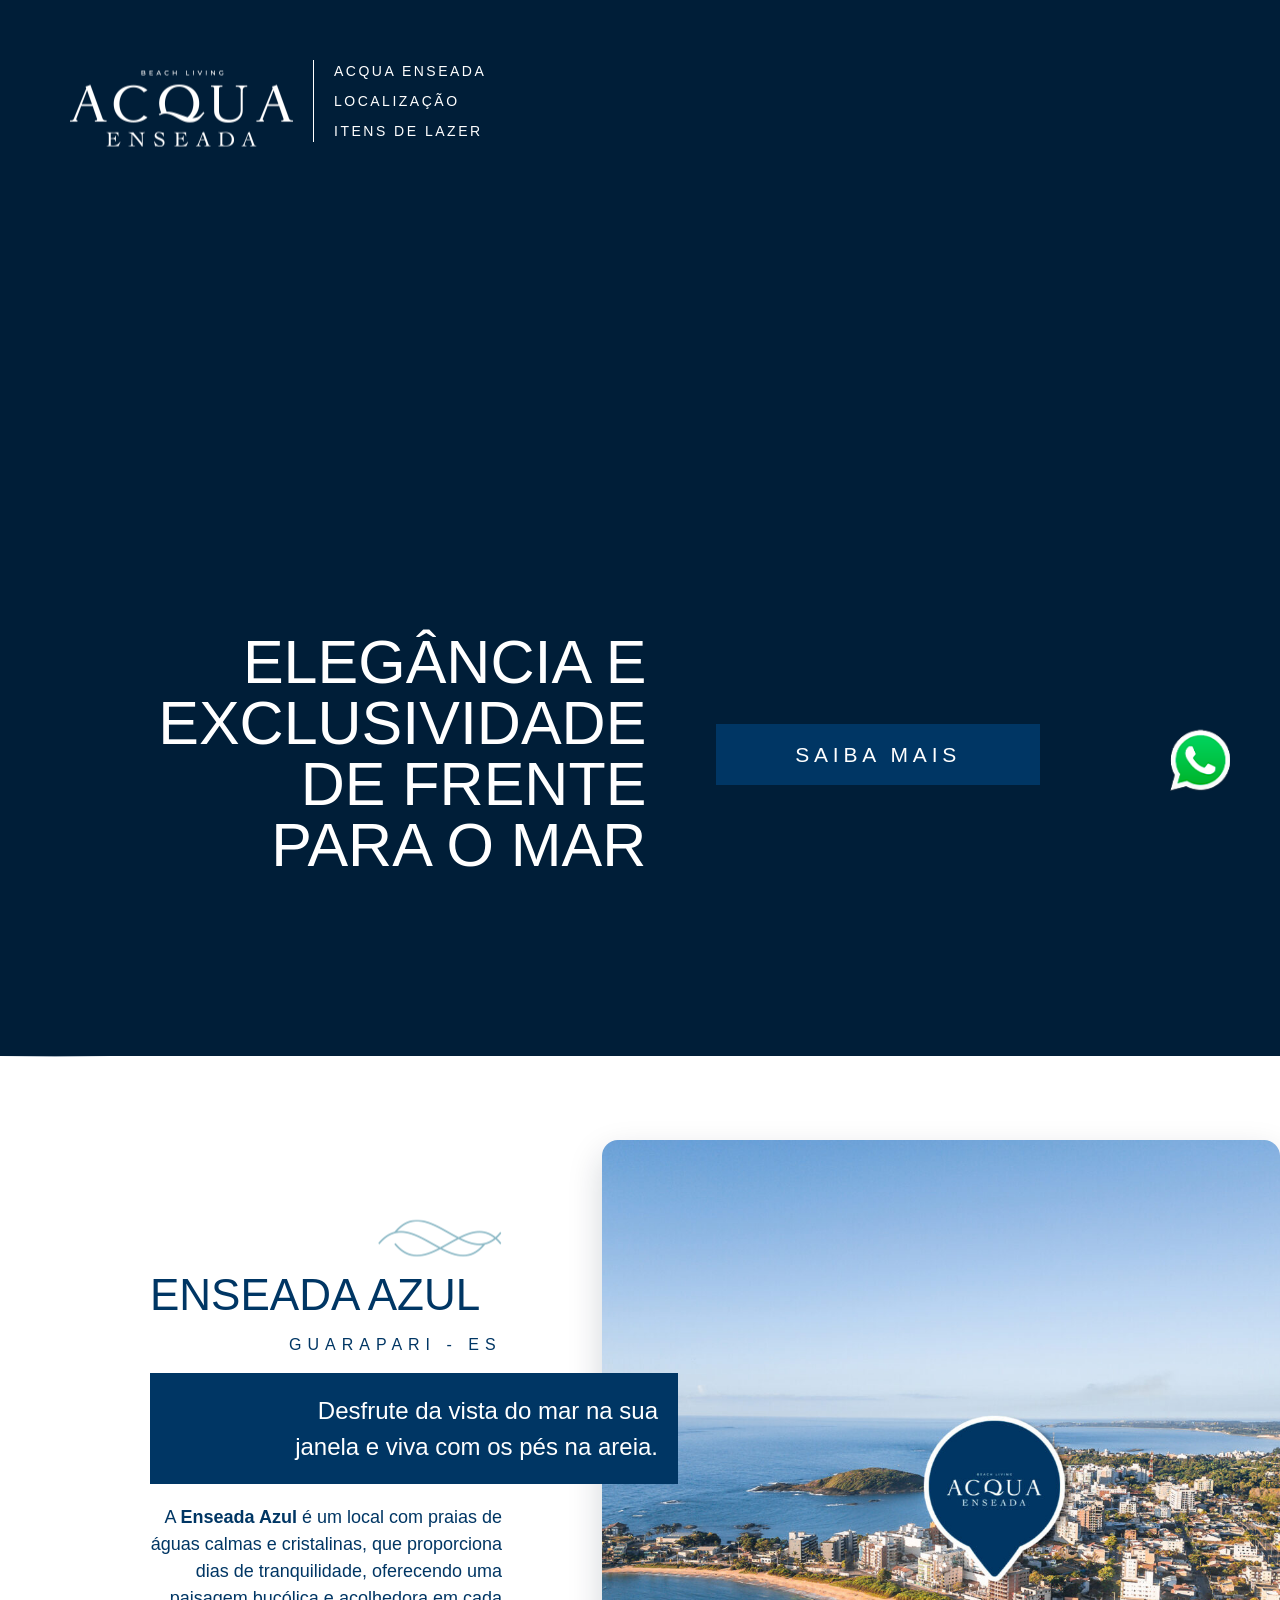
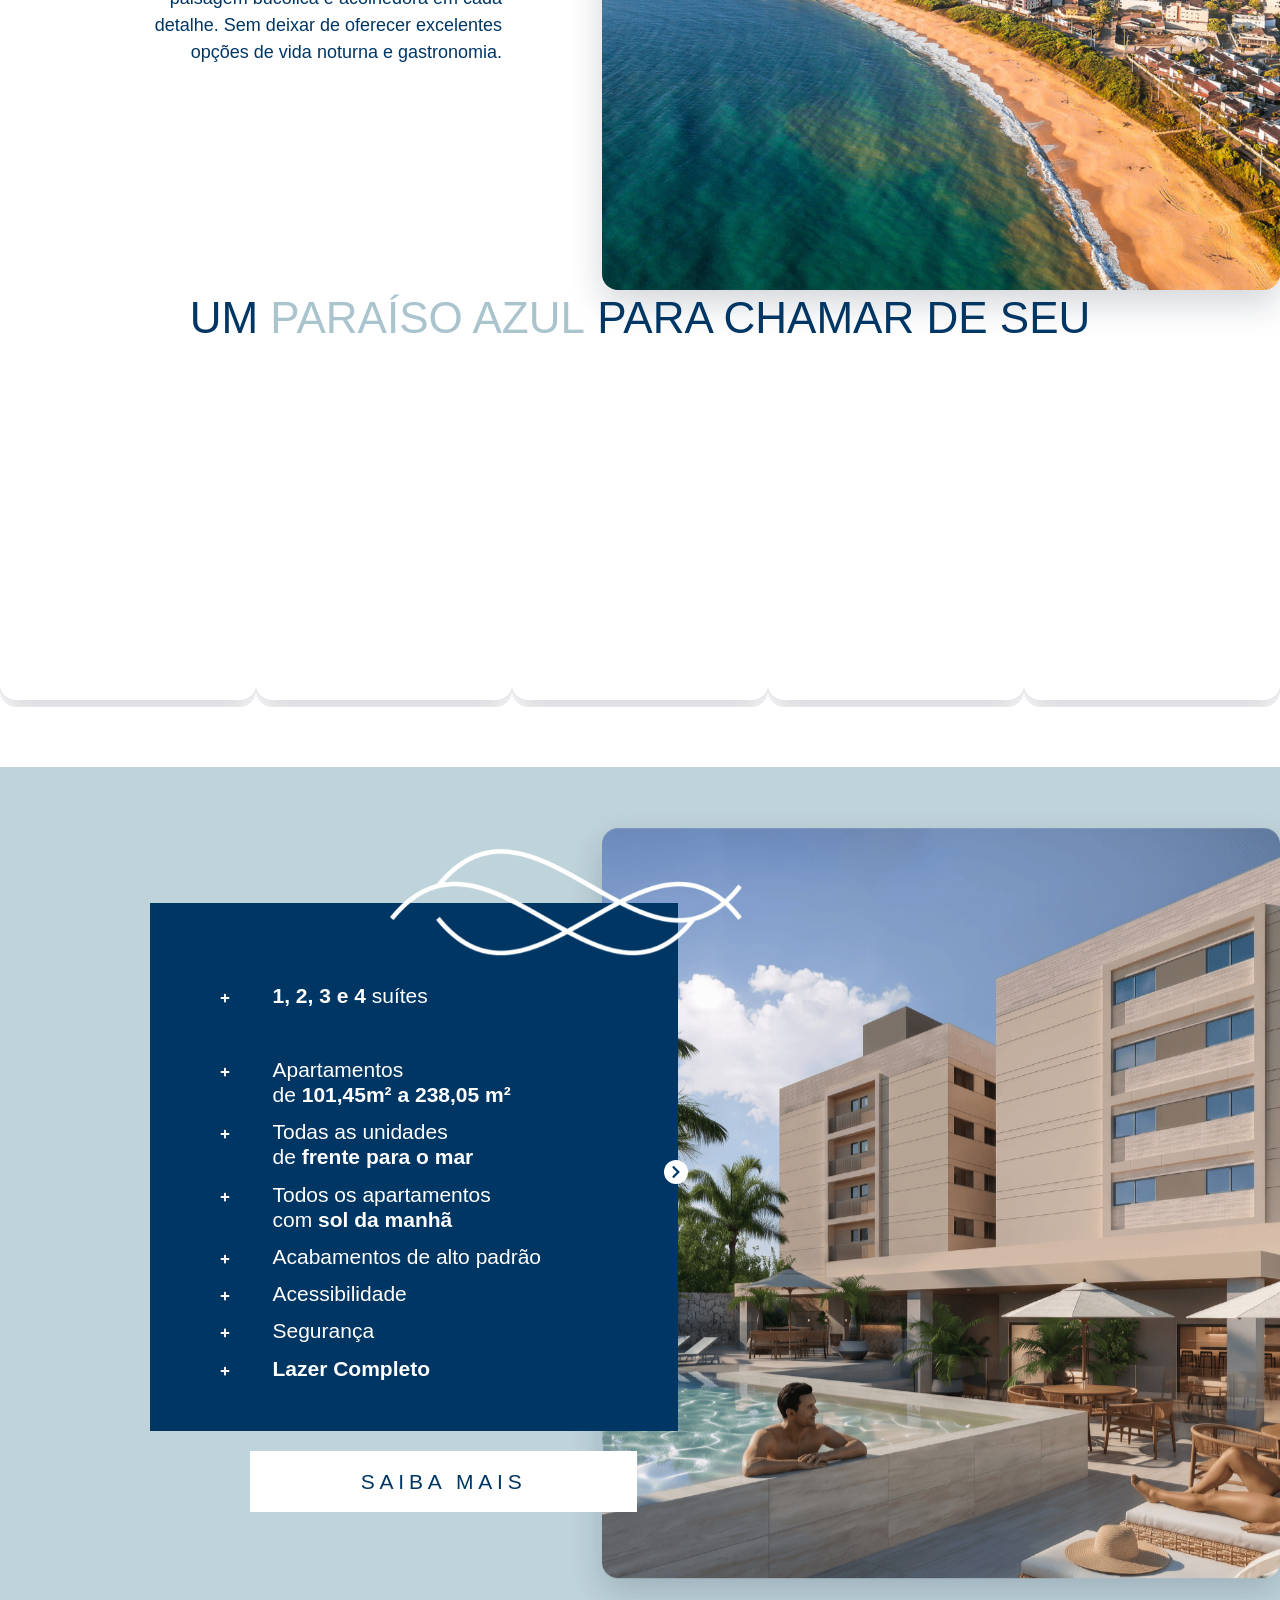
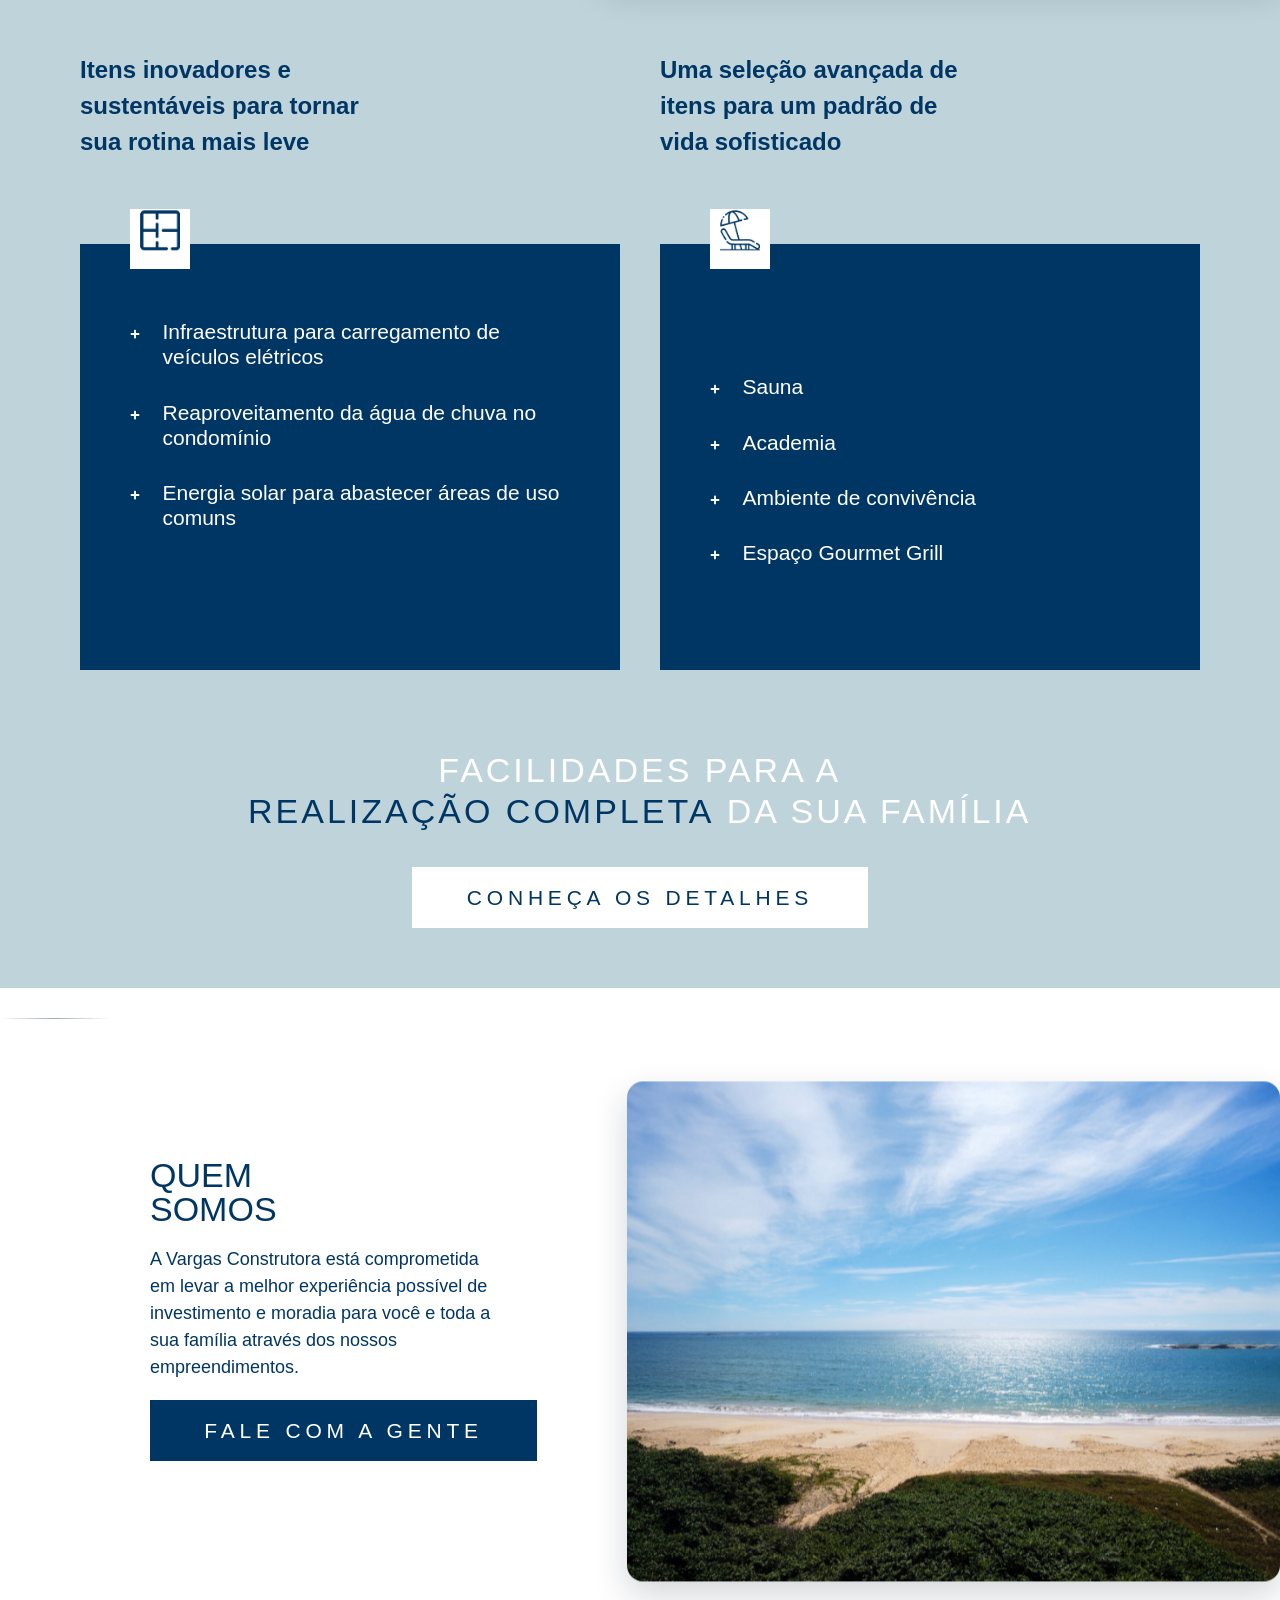
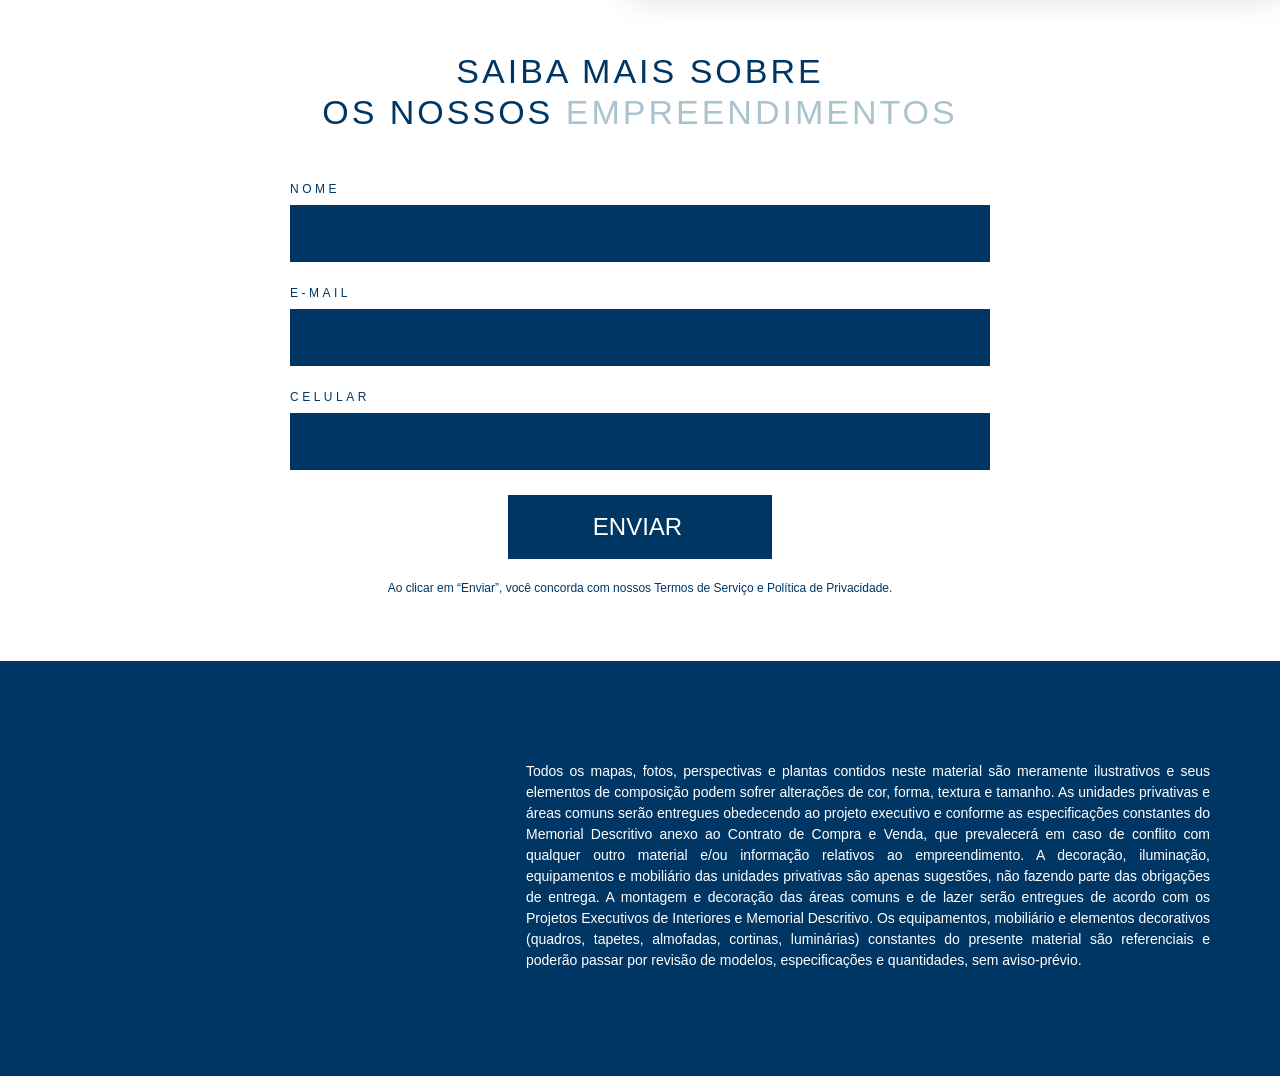
==== commit d11dce74: "adiciona feedback de toque (:active) para celular, complementando o hover do desktop" ====
--- a/acqua-enseada/index.html
+++ b/acqua-enseada/index.html
@@ -713,6 +713,23 @@
 #claude-back-to-top:hover{background:#155a8a;box-shadow:0 8px 26px rgba(13,47,79,.45);transform:translateY(-3px) scale(1.05);}
 #claude-sticky-header .claude-sh-cta:hover{background:rgba(255,255,255,.12);border-color:#fff;}
 }
+@media (hover:none), (pointer:coarse){
+  .swiper-slide-inner{transition:transform .35s ease,box-shadow .35s ease;}
+  .swiper-slide-image{transition:transform .35s ease,filter .3s ease;}
+  .swiper-slide:active .swiper-slide-inner{transform:translateY(-4px) scale(.99);box-shadow:0 16px 28px rgba(10,30,50,.24);}
+  .swiper-slide:active .swiper-slide-image{transform:scale(1.05);filter:brightness(1.04);}
+
+  .elementor-element-596ea85,.elementor-element-62427c6,.elementor-element-aa3d744,.elementor-element-60c35bd{
+    transition:transform .2s ease,box-shadow .3s ease;
+  }
+  .elementor-element-596ea85:active,.elementor-element-62427c6:active,.elementor-element-aa3d744:active,.elementor-element-60c35bd:active{
+    transform:scale(.96);
+    box-shadow:0 6px 14px rgba(0,20,40,.2);
+  }
+
+  #claude-back-to-top:active{background:#155a8a;transform:scale(.92);}
+  #claude-sticky-header .claude-sh-cta:active{background:rgba(255,255,255,.18);}
+}
 </style>
 <script id="claude-enhancements-js">
 (function(){
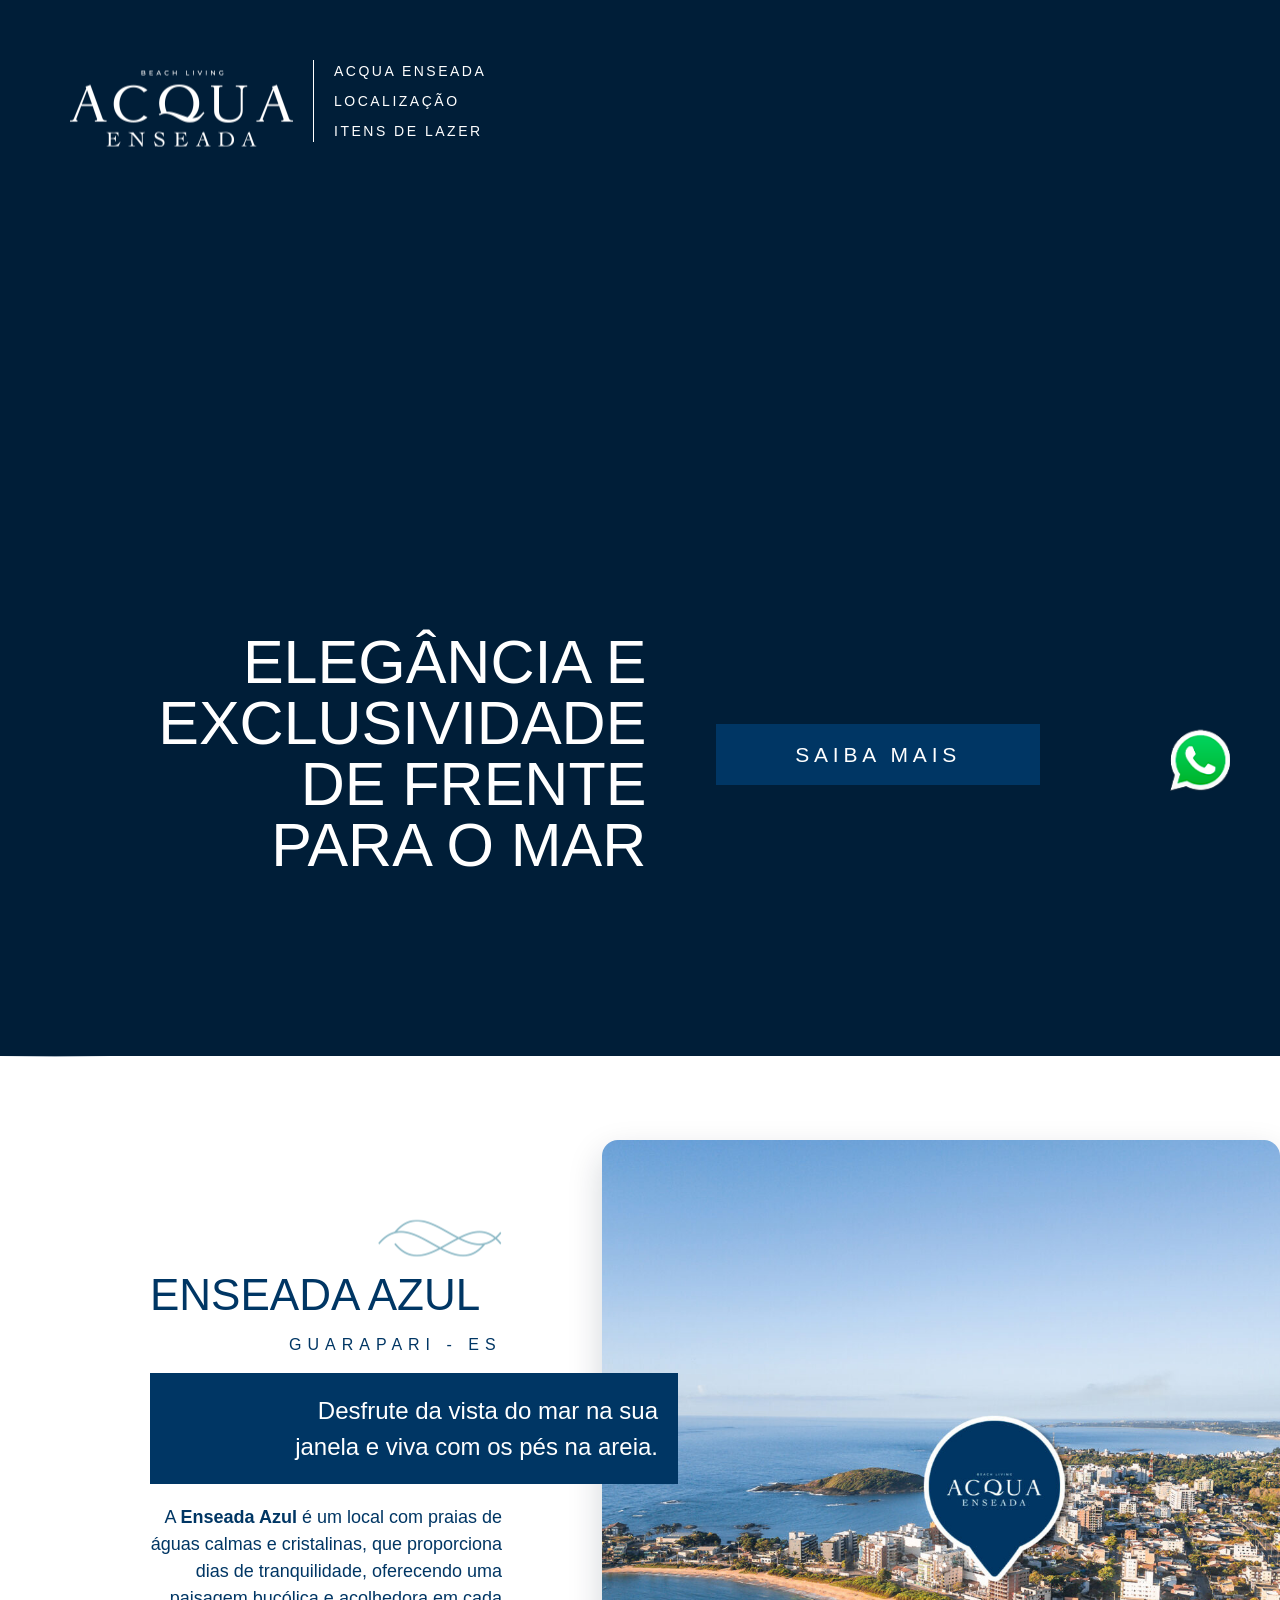
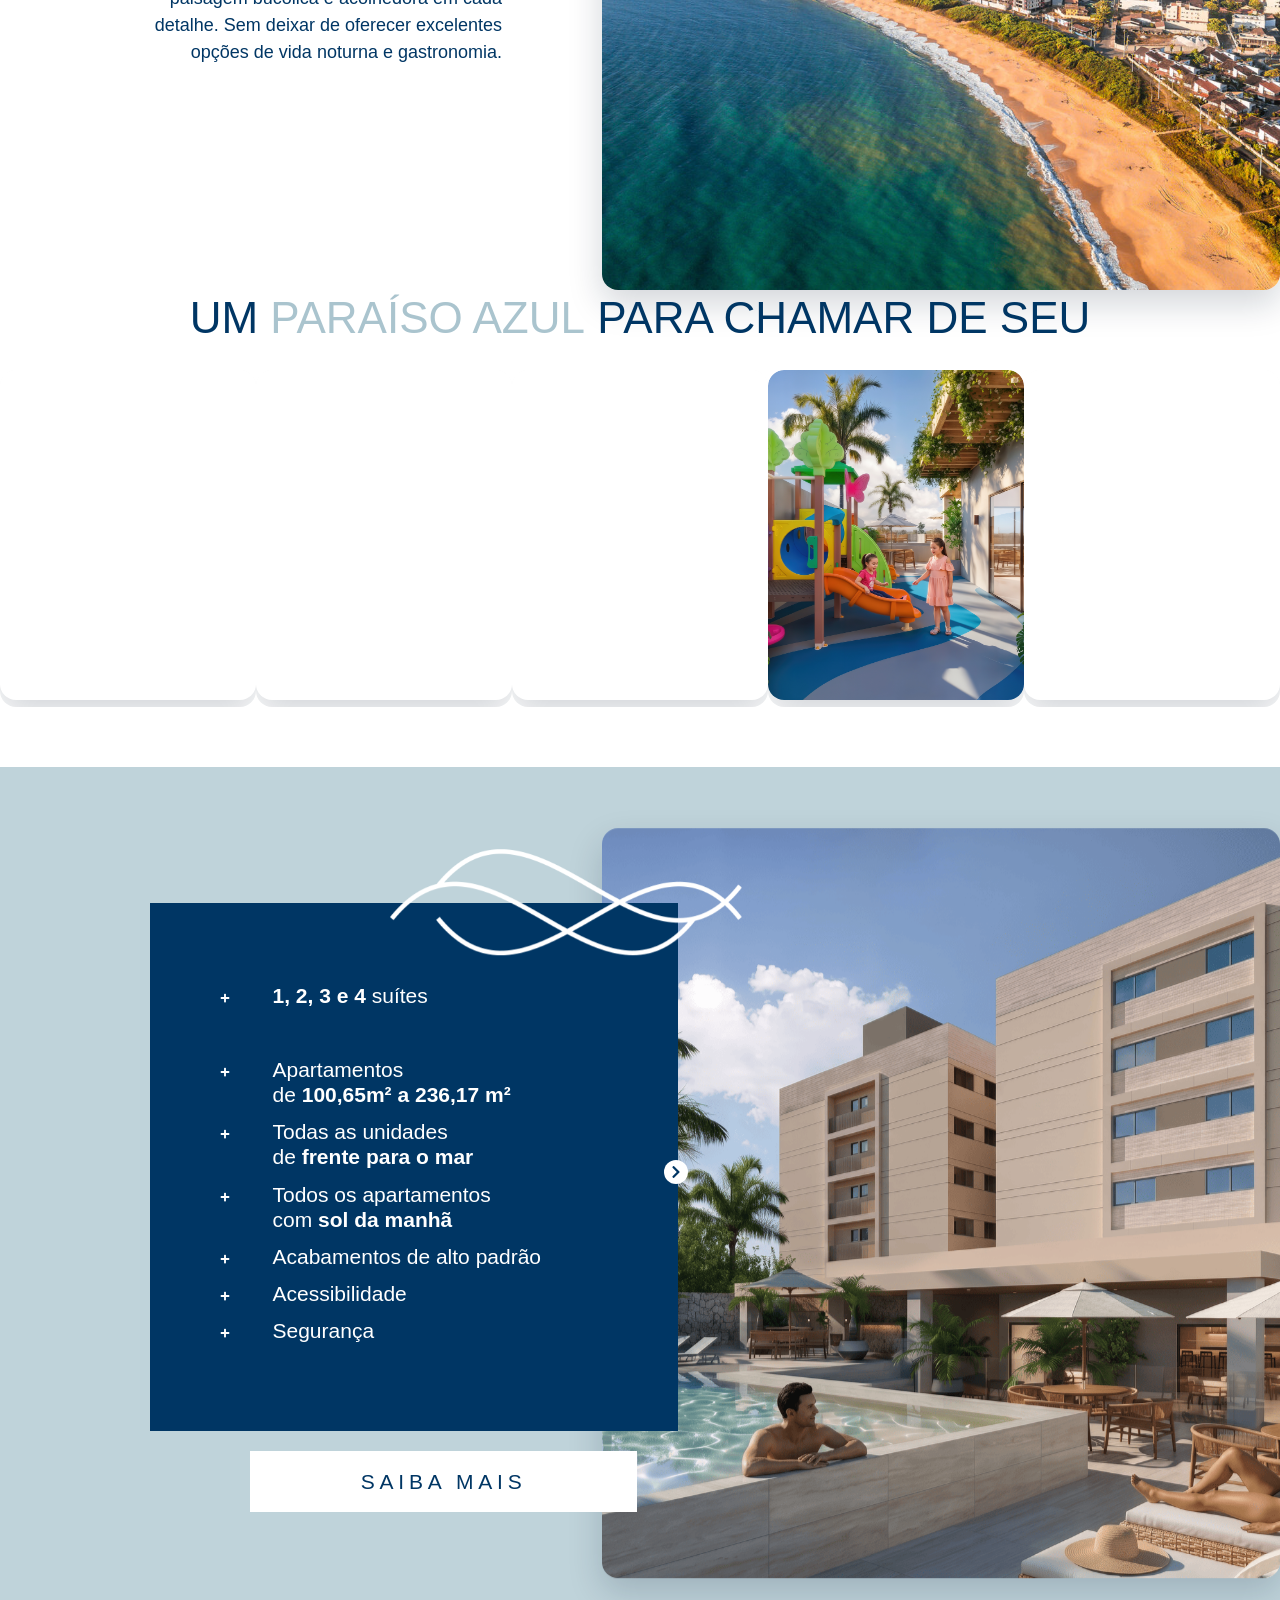
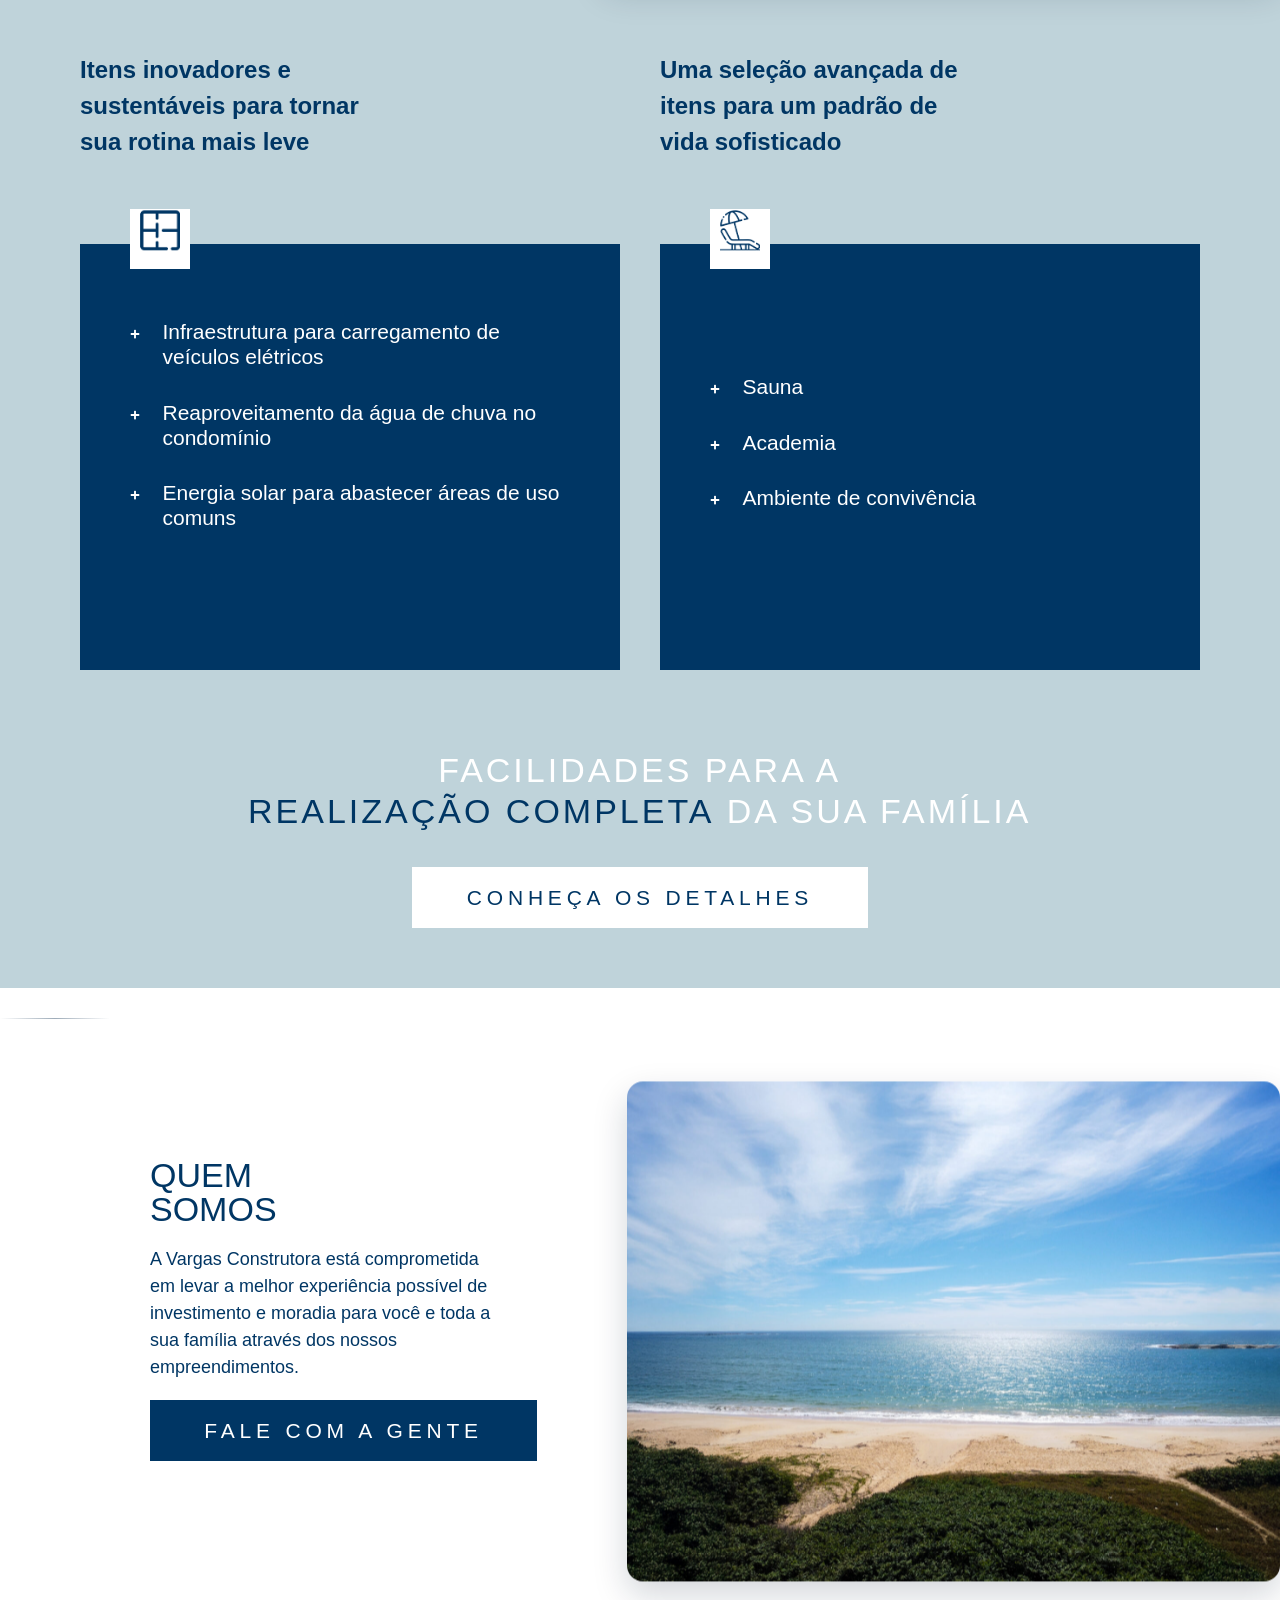
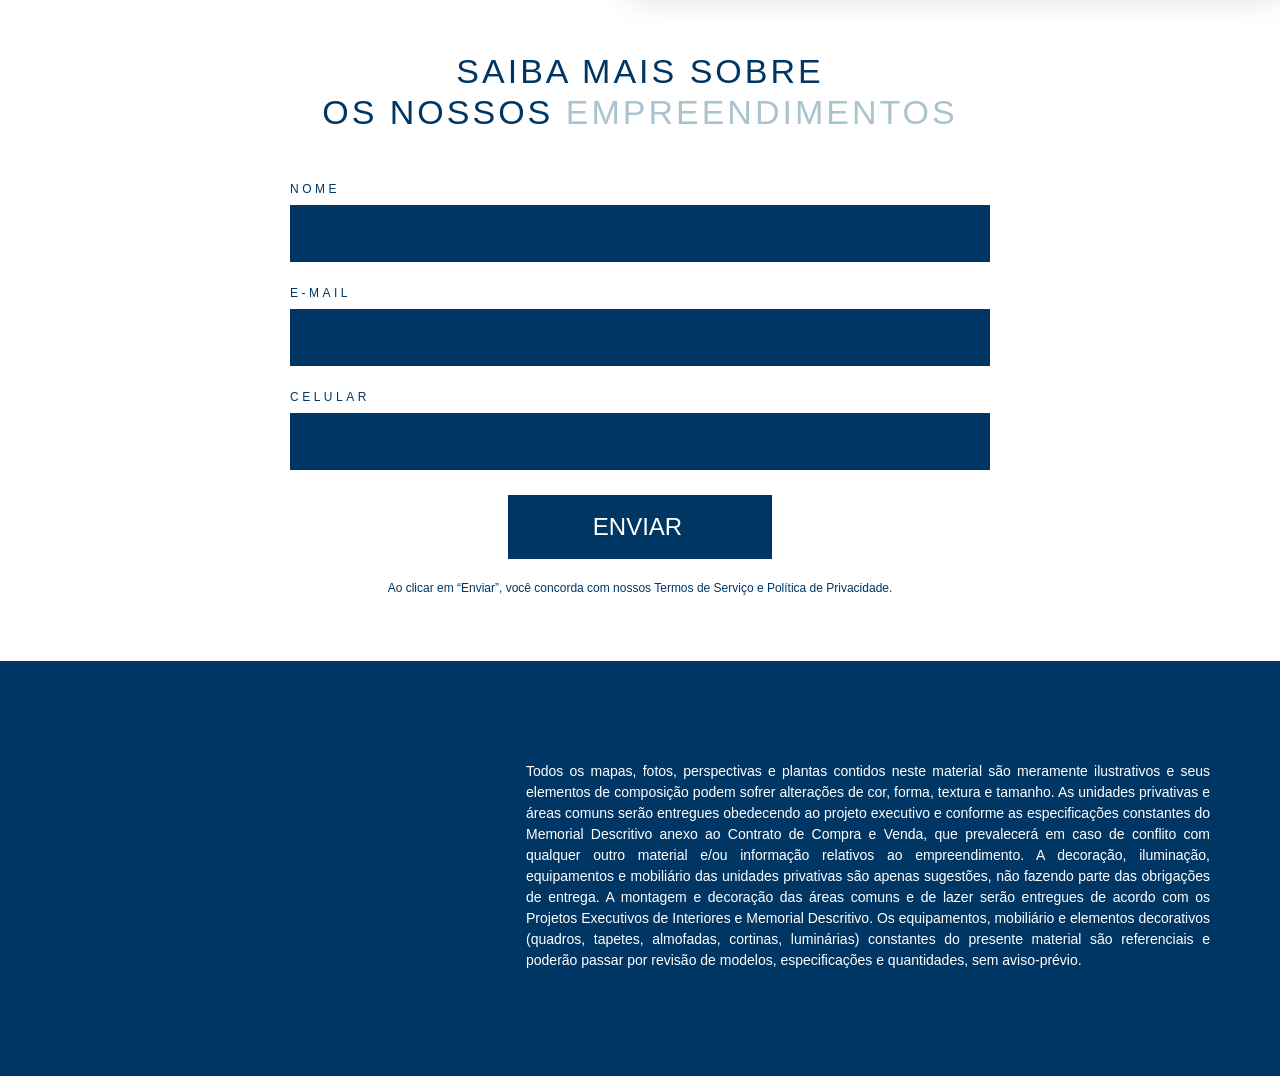
==== commit fefe9c0c: "adiciona arrastar/rolar horizontal na galeria de fotos, independente da biblioteca do site" ====
--- a/acqua-enseada/index.html
+++ b/acqua-enseada/index.html
@@ -592,6 +592,20 @@
 images=mutation.addedNodes[i].getElementsByTagName('img');is_image=mutation.addedNodes[i].tagName=="IMG";iframes=mutation.addedNodes[i].getElementsByTagName('iframe');is_iframe=mutation.addedNodes[i].tagName=="IFRAME";rocket_lazy=mutation.addedNodes[i].getElementsByClassName('rocket-lazyload');image_count+=images.length;iframe_count+=iframes.length;rocketlazy_count+=rocket_lazy.length;if(is_image){image_count+=1}
 if(is_iframe){iframe_count+=1}}});if(image_count>0||iframe_count>0||rocketlazy_count>0){lazyLoadInstance.update()}});var b=document.getElementsByTagName("body")[0];var config={childList:!0,subtree:!0};observer.observe(b,config)}},!1)</script><script data-no-minify="1" async src="../wp-content/plugins/wp-rocket/assets/js/lazyload/17.8.3/lazyload.min.js"></script><script>function lazyLoadThumb(e,alt,l){var t='<img data-lazy-src="https://i.ytimg.com/vi/ID/hqdefault.jpg" alt="" width="480" height="360"><noscript><img src="https://i.ytimg.com/vi/ID/hqdefault.jpg" alt="" width="480" height="360"></noscript>',a='<button class="play" aria-label="play Youtube video"></button>';if(l){t=t.replace('data-lazy-','');t=t.replace('loading="lazy"','');t=t.replace(/<noscript>.*?<\/noscript>/g,'');}t=t.replace('alt=""','alt="'+alt+'"');return t.replace("ID",e)+a}function lazyLoadYoutubeIframe(){var e=document.createElement("iframe"),t="ID?autoplay=1";t+=0===this.parentNode.dataset.query.length?"":"&"+this.parentNode.dataset.query;e.setAttribute("src",t.replace("ID",this.parentNode.dataset.src)),e.setAttribute("frameborder","0"),e.setAttribute("allowfullscreen","1"),e.setAttribute("allow","accelerometer; autoplay; encrypted-media; gyroscope; picture-in-picture"),this.parentNode.parentNode.replaceChild(e,this.parentNode)}document.addEventListener("DOMContentLoaded",function(){var exclusions=[];var e,t,p,u,l,a=document.getElementsByClassName("rll-youtube-player");for(t=0;t<a.length;t++)(e=document.createElement("div")),(u='https://i.ytimg.com/vi/ID/hqdefault.jpg'),(u=u.replace('ID',a[t].dataset.id)),(l=exclusions.some(exclusion=>u.includes(exclusion))),e.setAttribute("data-id",a[t].dataset.id),e.setAttribute("data-query",a[t].dataset.query),e.setAttribute("data-src",a[t].dataset.src),(e.innerHTML=lazyLoadThumb(a[t].dataset.id,a[t].dataset.alt,l)),a[t].appendChild(e),(p=e.querySelector(".play")),(p.onclick=lazyLoadYoutubeIframe)});</script>
 <script>var rocket_beacon_data = {"ajax_url":"https:\/\/acquaenseada.com.br\/wp-admin\/admin-ajax.php","nonce":"d3238100f4","url":"https:\/\/acquaenseada.com.br","is_mobile":false,"width_threshold":1600,"height_threshold":700,"delay":500,"debug":null,"status":{"atf":true,"lrc":true},"elements":"img, video, picture, p, main, div, li, svg, section, header, span","lrc_threshold":1800}</script><script data-name="wpr-wpr-beacon" src='../wp-content/plugins/wp-rocket/assets/js/wpr-beacon.min.js' async></script><script>class RocketElementorAnimation{constructor(){this.deviceMode=document.createElement("span"),this.deviceMode.id="elementor-device-mode-wpr",this.deviceMode.setAttribute("class","elementor-screen-only"),document.body.appendChild(this.deviceMode)}_detectAnimations(){let t=getComputedStyle(this.deviceMode,":after").content.replace(/"/g,"");this.animationSettingKeys=this._listAnimationSettingsKeys(t),document.querySelectorAll(".elementor-invisible[data-settings]").forEach(t=>{const e=t.getBoundingClientRect();if(e.bottom>=0&&e.top<=window.innerHeight)try{this._animateElement(t)}catch(t){}})}_animateElement(t){const e=JSON.parse(t.dataset.settings),i=e._animation_delay||e.animation_delay||0,n=e[this.animationSettingKeys.find(t=>e[t])];if("none"===n)return void t.classList.remove("elementor-invisible");t.classList.remove(n),this.currentAnimation&&t.classList.remove(this.currentAnimation),this.currentAnimation=n;let s=setTimeout(()=>{t.classList.remove("elementor-invisible"),t.classList.add("animated",n),this._removeAnimationSettings(t,e)},i);window.addEventListener("rocket-startLoading",function(){clearTimeout(s)})}_listAnimationSettingsKeys(t="mobile"){const e=[""];switch(t){case"mobile":e.unshift("_mobile");case"tablet":e.unshift("_tablet");case"desktop":e.unshift("_desktop")}const i=[];return["animation","_animation"].forEach(t=>{e.forEach(e=>{i.push(t+e)})}),i}_removeAnimationSettings(t,e){this._listAnimationSettingsKeys().forEach(t=>delete e[t]),t.dataset.settings=JSON.stringify(e)}static run(){const t=new RocketElementorAnimation;requestAnimationFrame(t._detectAnimations.bind(t))}}document.addEventListener("DOMContentLoaded",RocketElementorAnimation.run);</script><style id="claude-enhancements-css">
+/* Galeria: permite arrastar/rolar horizontalmente pra ver mais fotos */
+.elementor-element-803959d .swiper{
+  overflow-x:auto !important;
+  overflow-y:hidden;
+  cursor:grab;
+  scroll-snap-type:x proximity;
+  -webkit-overflow-scrolling:touch;
+  scrollbar-width:none;
+  -ms-overflow-style:none;
+}
+.elementor-element-803959d .swiper::-webkit-scrollbar{display:none;}
+.elementor-element-803959d .swiper.claude-dragging{cursor:grabbing;}
+.elementor-element-803959d .swiper-slide{scroll-snap-align:start;}
+
 /* Animação suave nos botões "Saiba mais" / "Conheça os detalhes" / "Fale com a gente" */
 .elementor-element-596ea85,.elementor-element-62427c6,.elementor-element-aa3d744,.elementor-element-60c35bd{
   position:relative;overflow:hidden;
@@ -732,6 +746,40 @@
 }
 </style>
 <script id="claude-enhancements-js">
+  /* ---------- Galeria: arrastar pra rolar (Pointer Events) ---------- */
+  var galleryEl=document.querySelector('.elementor-element-803959d .swiper');
+  if(galleryEl){
+    var isDown=false,startX=0,scrollLeftStart=0,dragDistance=0;
+    galleryEl.style.touchAction='pan-y';
+    galleryEl.addEventListener('pointerdown',function(e){
+      if(e.pointerType==='mouse'&&e.button!==0)return;
+      isDown=true;dragDistance=0;
+      galleryEl.classList.add('claude-dragging');
+      startX=e.clientX;
+      scrollLeftStart=galleryEl.scrollLeft;
+      try{galleryEl.setPointerCapture(e.pointerId);}catch(err){}
+    });
+    galleryEl.addEventListener('pointerup',function(e){
+      isDown=false;
+      galleryEl.classList.remove('claude-dragging');
+      try{galleryEl.releasePointerCapture(e.pointerId);}catch(err){}
+    });
+    galleryEl.addEventListener('pointercancel',function(){
+      isDown=false;
+      galleryEl.classList.remove('claude-dragging');
+    });
+    galleryEl.addEventListener('pointermove',function(e){
+      if(!isDown)return;
+      var delta=e.clientX-startX;
+      dragDistance=Math.abs(delta);
+      galleryEl.scrollLeft=scrollLeftStart-delta;
+    });
+    /* Evita abrir o lightbox sem querer quando o usuário estava arrastando */
+    galleryEl.addEventListener('click',function(e){
+      if(dragDistance>6){e.preventDefault();e.stopPropagation();}
+    },true);
+  }
+
 (function(){
   /* ---------- Scroll customizado, mais suave e elegante nos links internos ---------- */
   function easeOutExpo(t){return t===1?1:1-Math.pow(2,-10*t);}
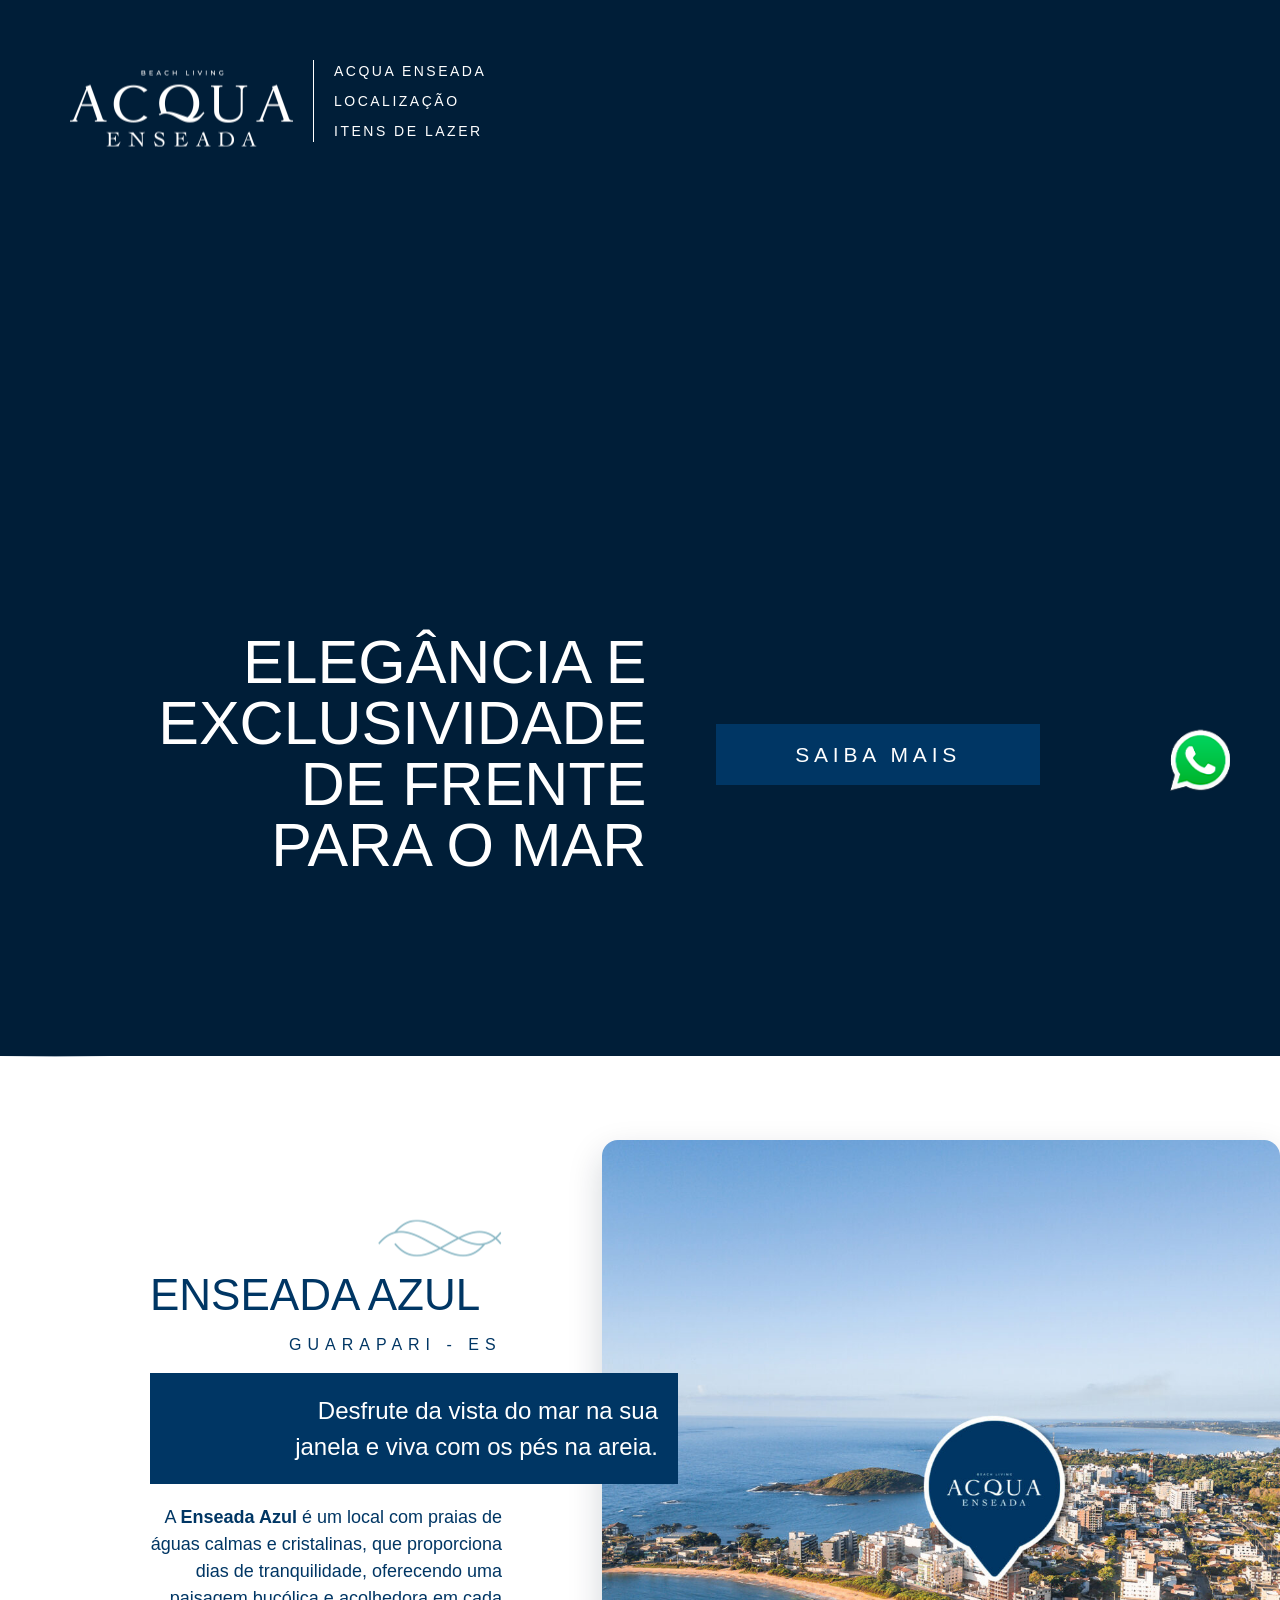
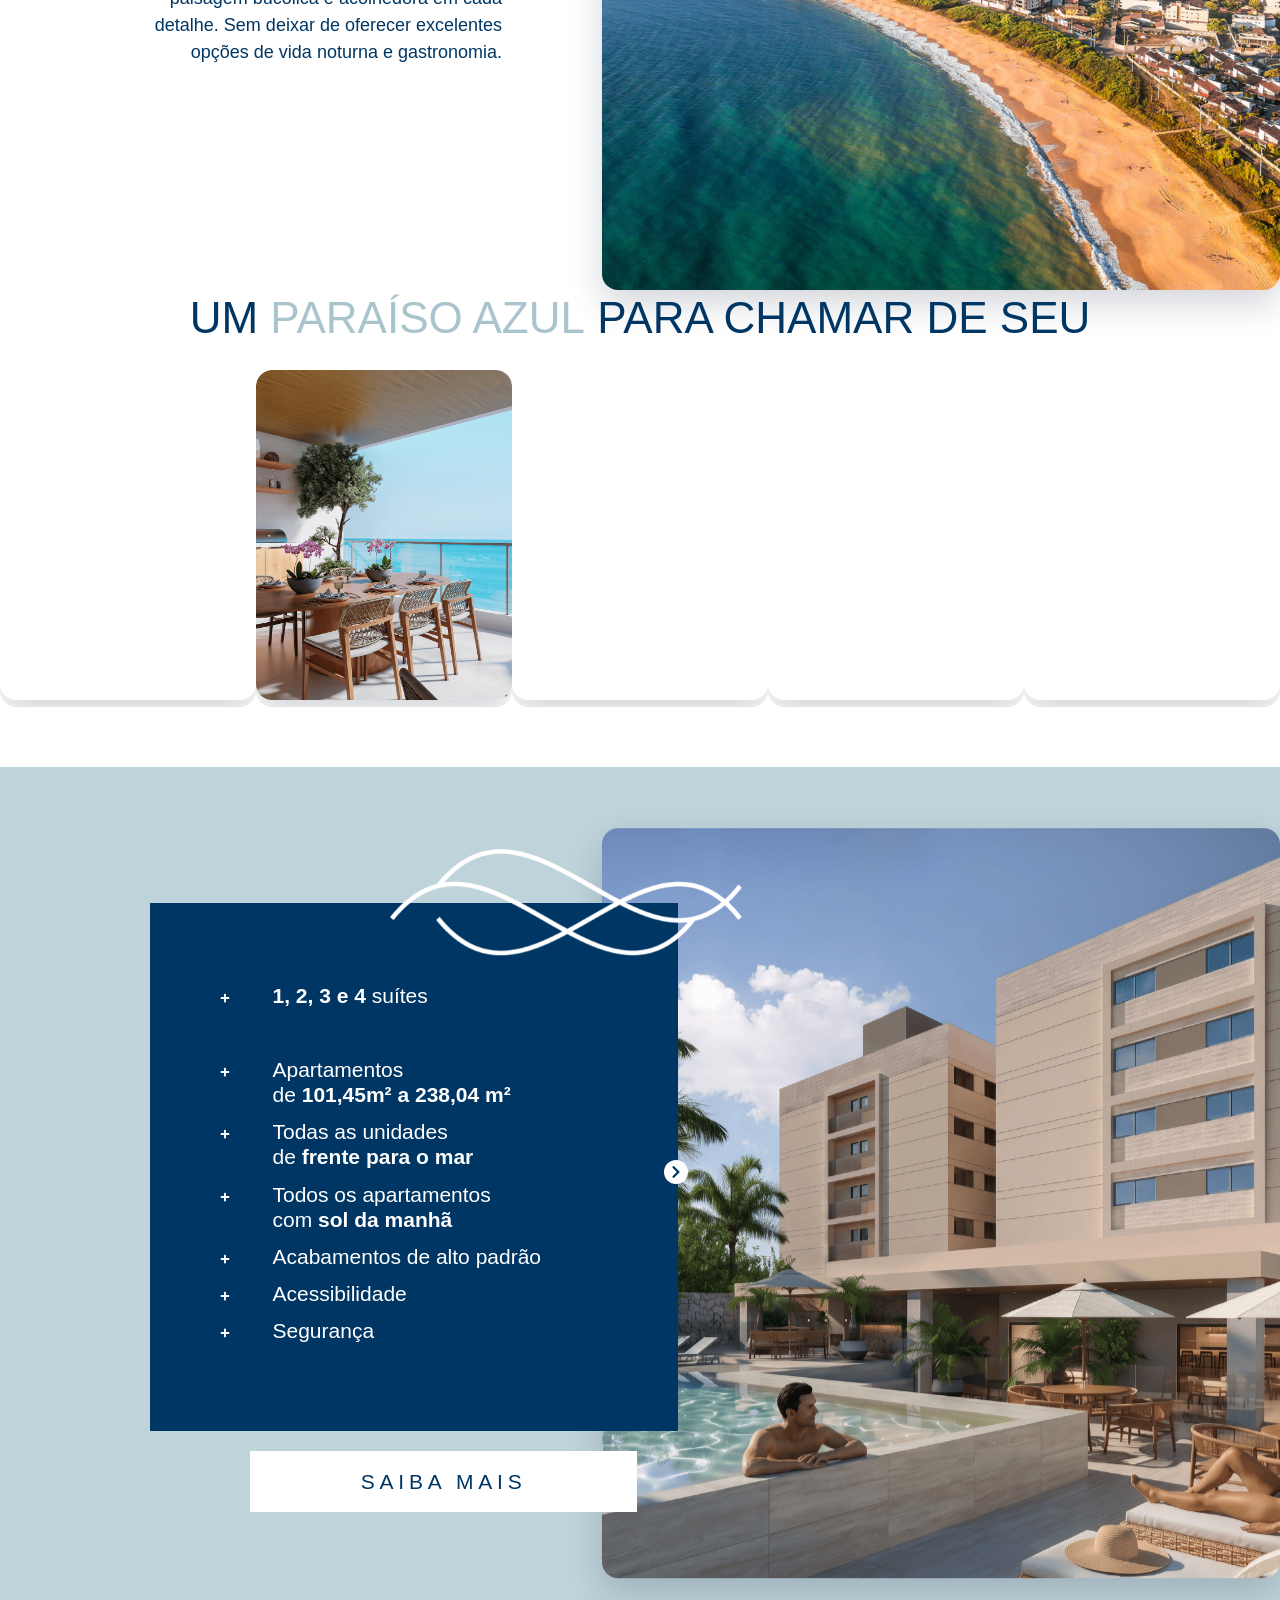
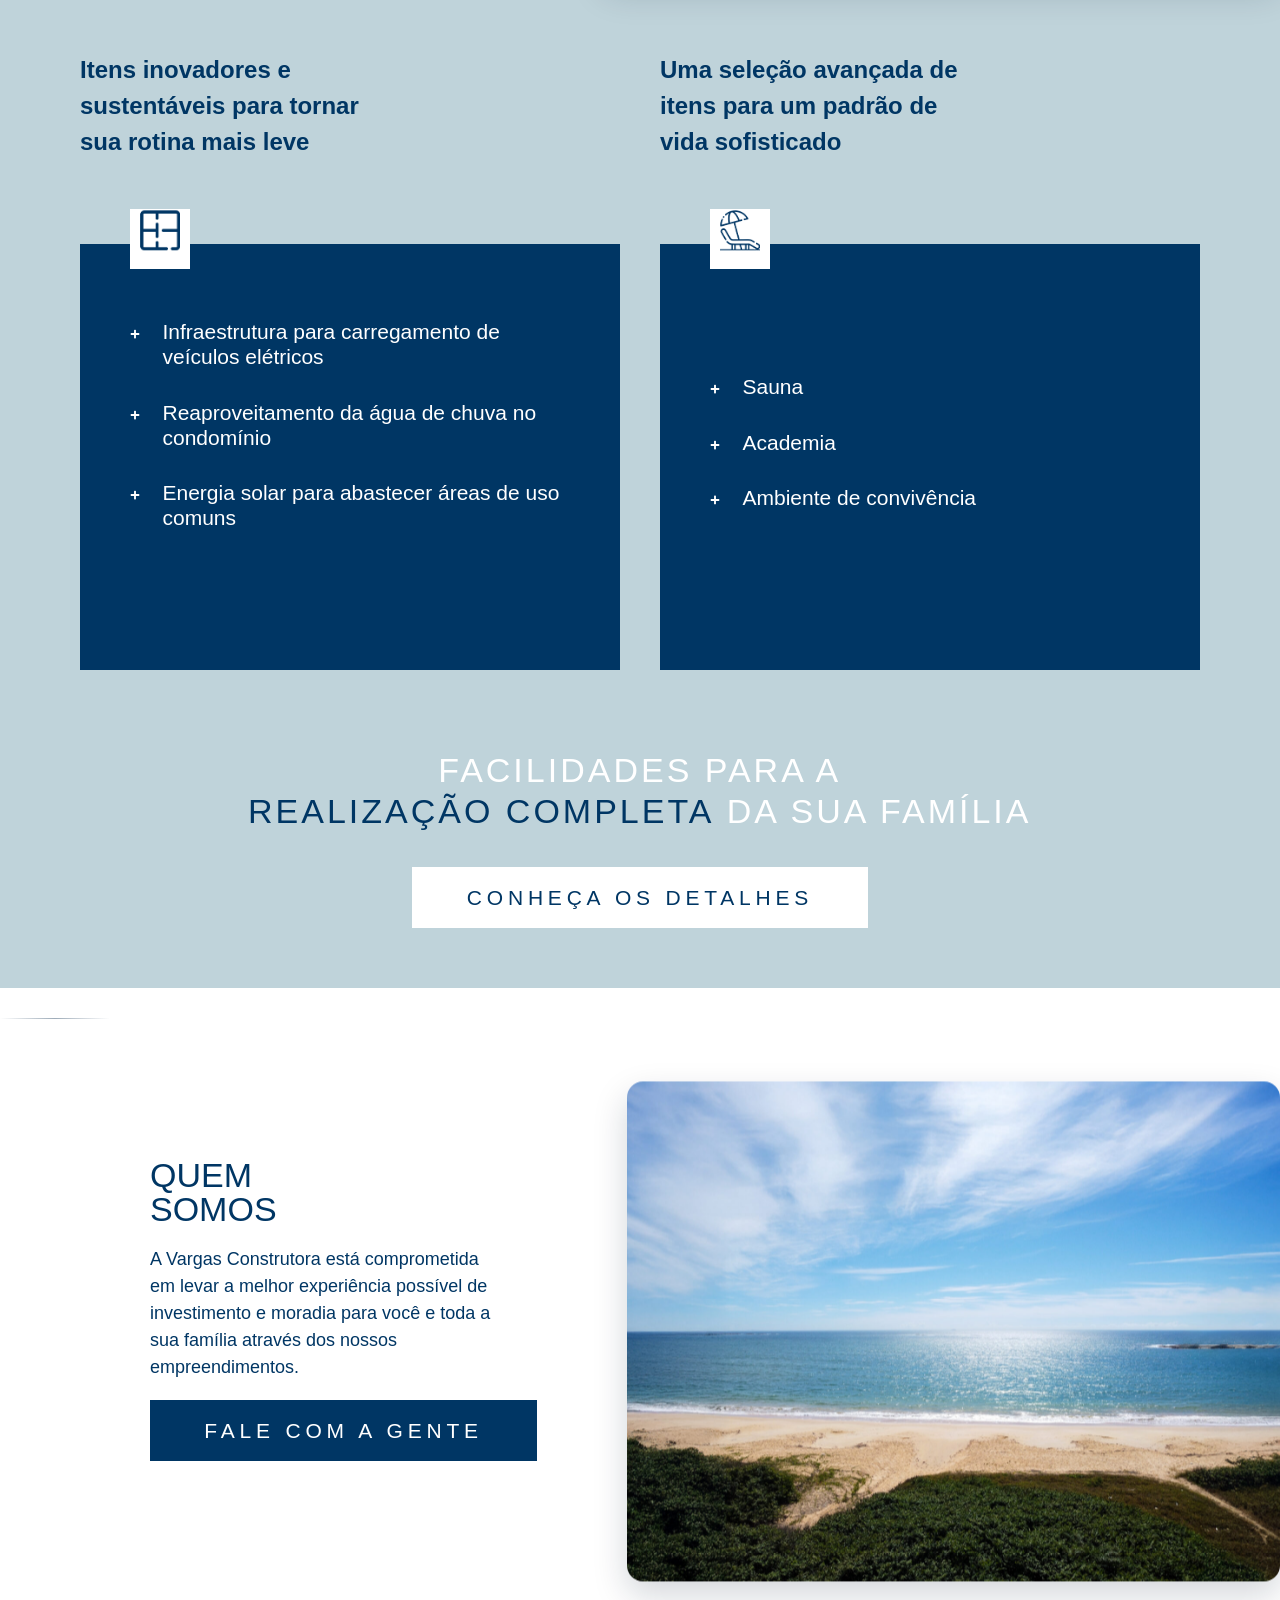
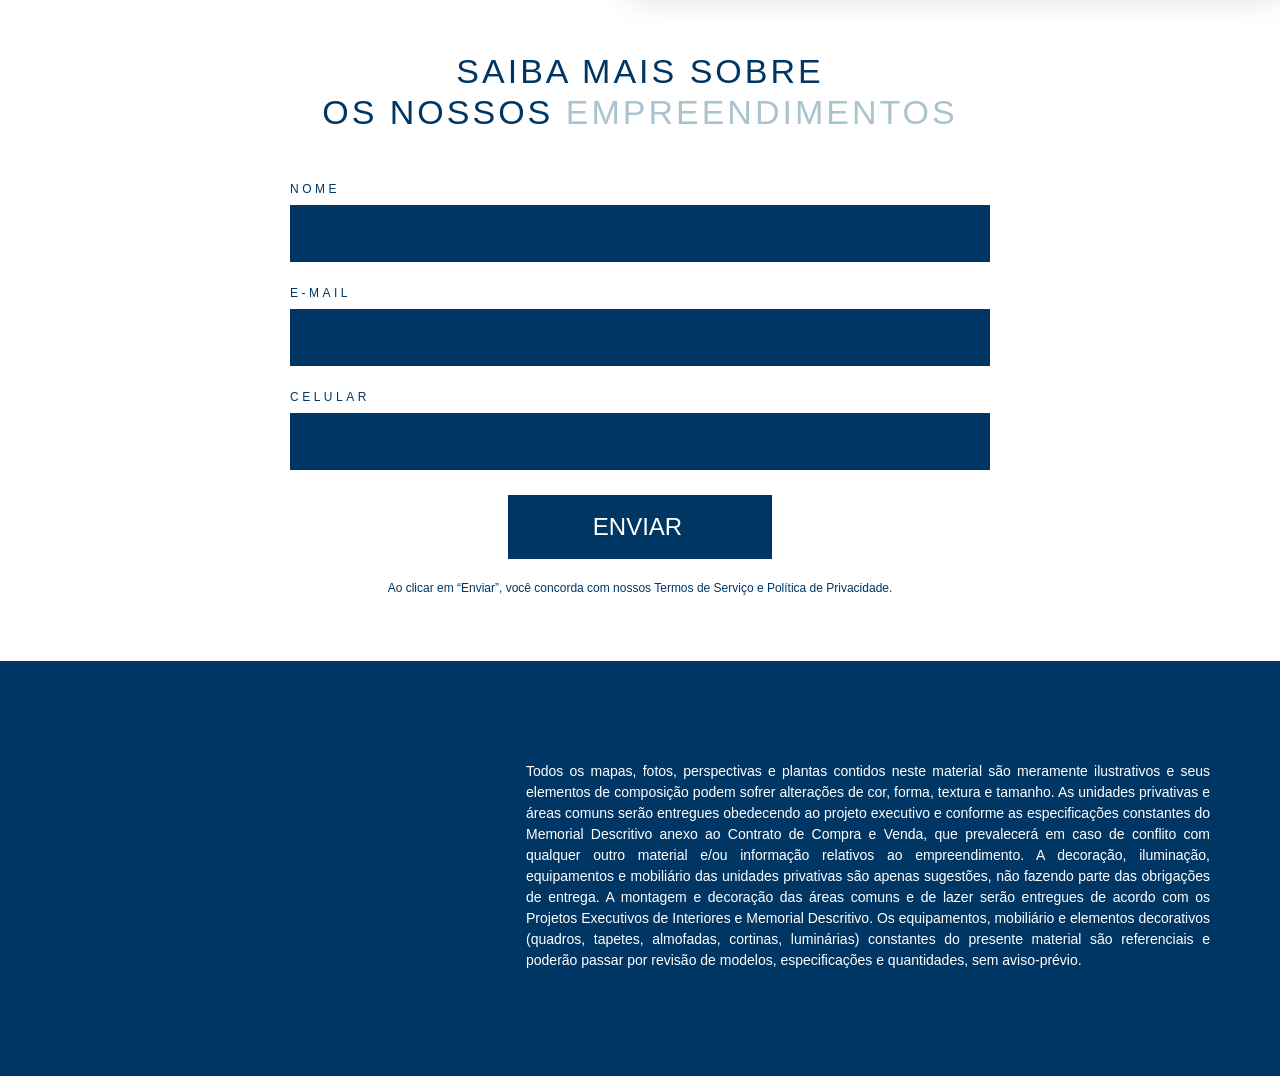
==== commit 205226a8: "corrige escopo do codigo da galeria (estava fora do bloco protegido, podendo colidir com outros scri" ====
--- a/acqua-enseada/index.html
+++ b/acqua-enseada/index.html
@@ -746,6 +746,7 @@
 }
 </style>
 <script id="claude-enhancements-js">
+(function(){
   /* ---------- Galeria: arrastar pra rolar (Pointer Events) ---------- */
   var galleryEl=document.querySelector('.elementor-element-803959d .swiper');
   if(galleryEl){
@@ -780,7 +781,6 @@
     },true);
   }
 
-(function(){
   /* ---------- Scroll customizado, mais suave e elegante nos links internos ---------- */
   function easeOutExpo(t){return t===1?1:1-Math.pow(2,-10*t);}
 
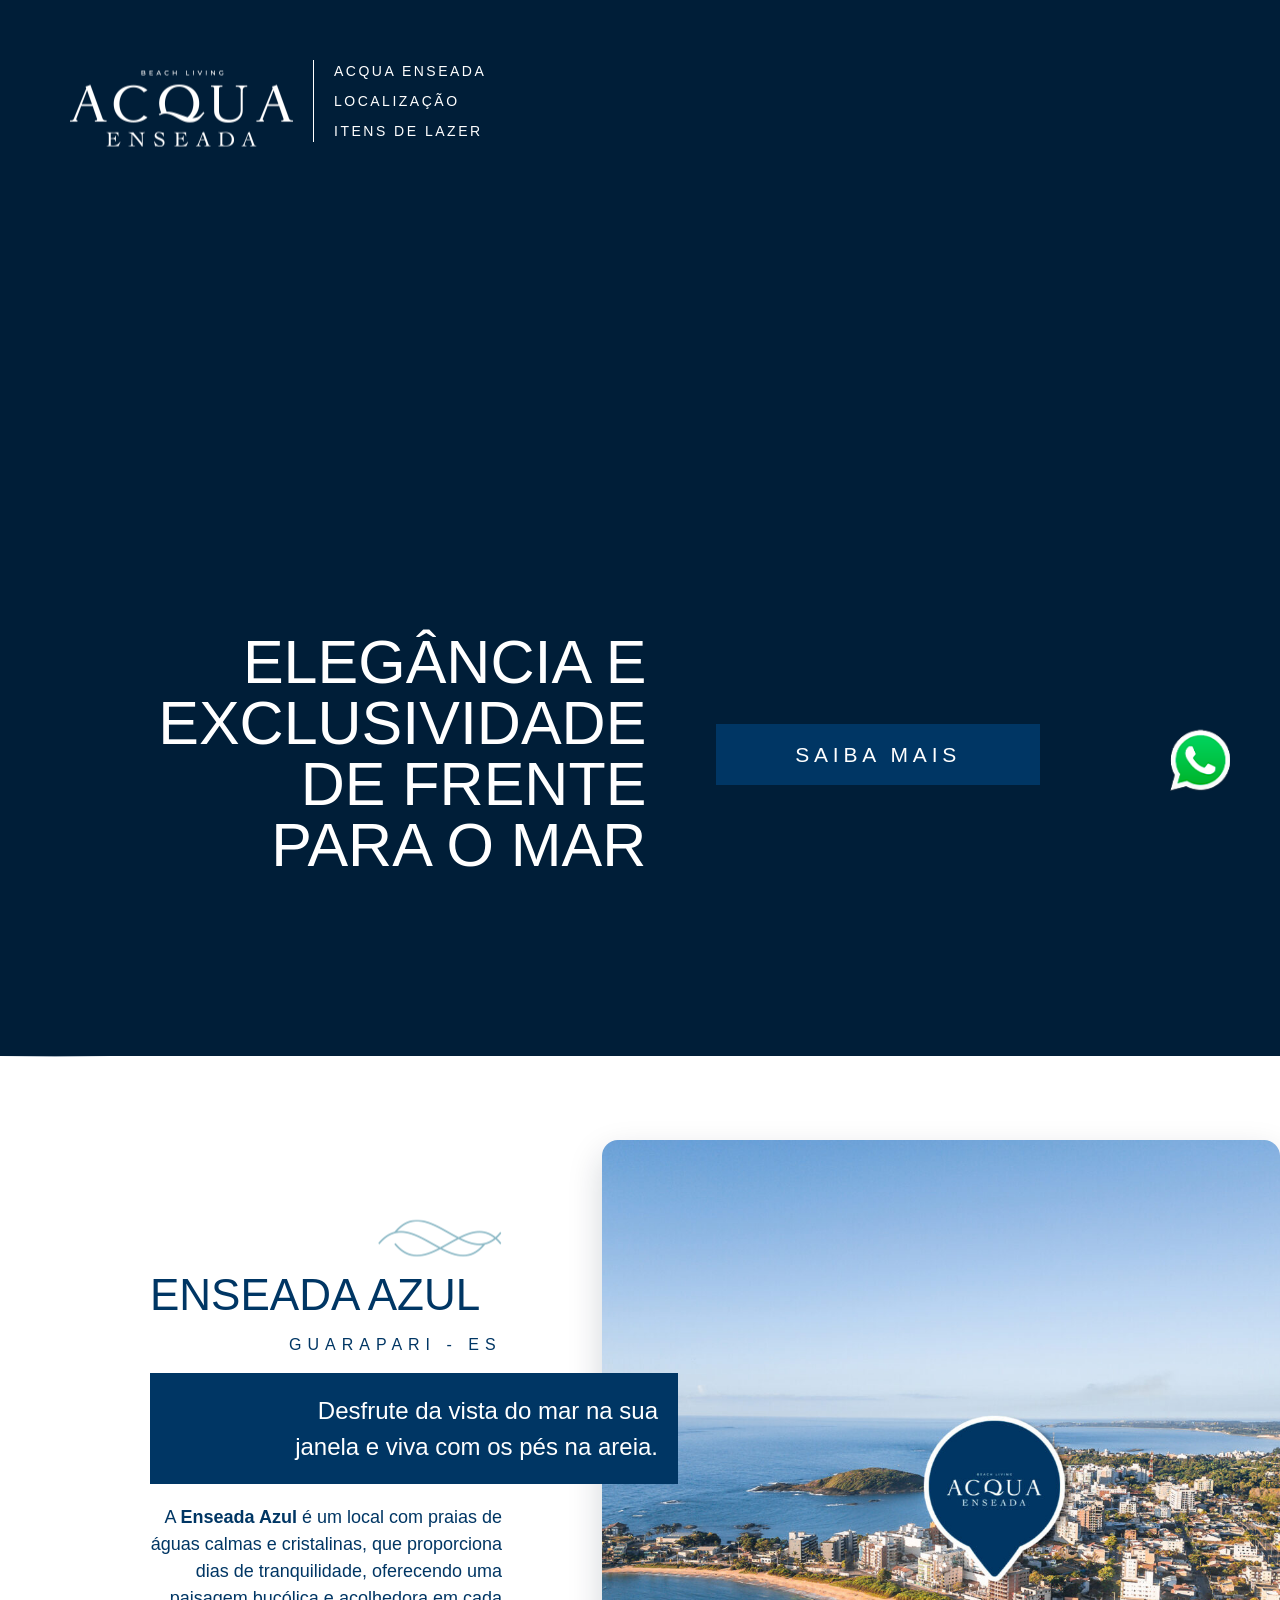
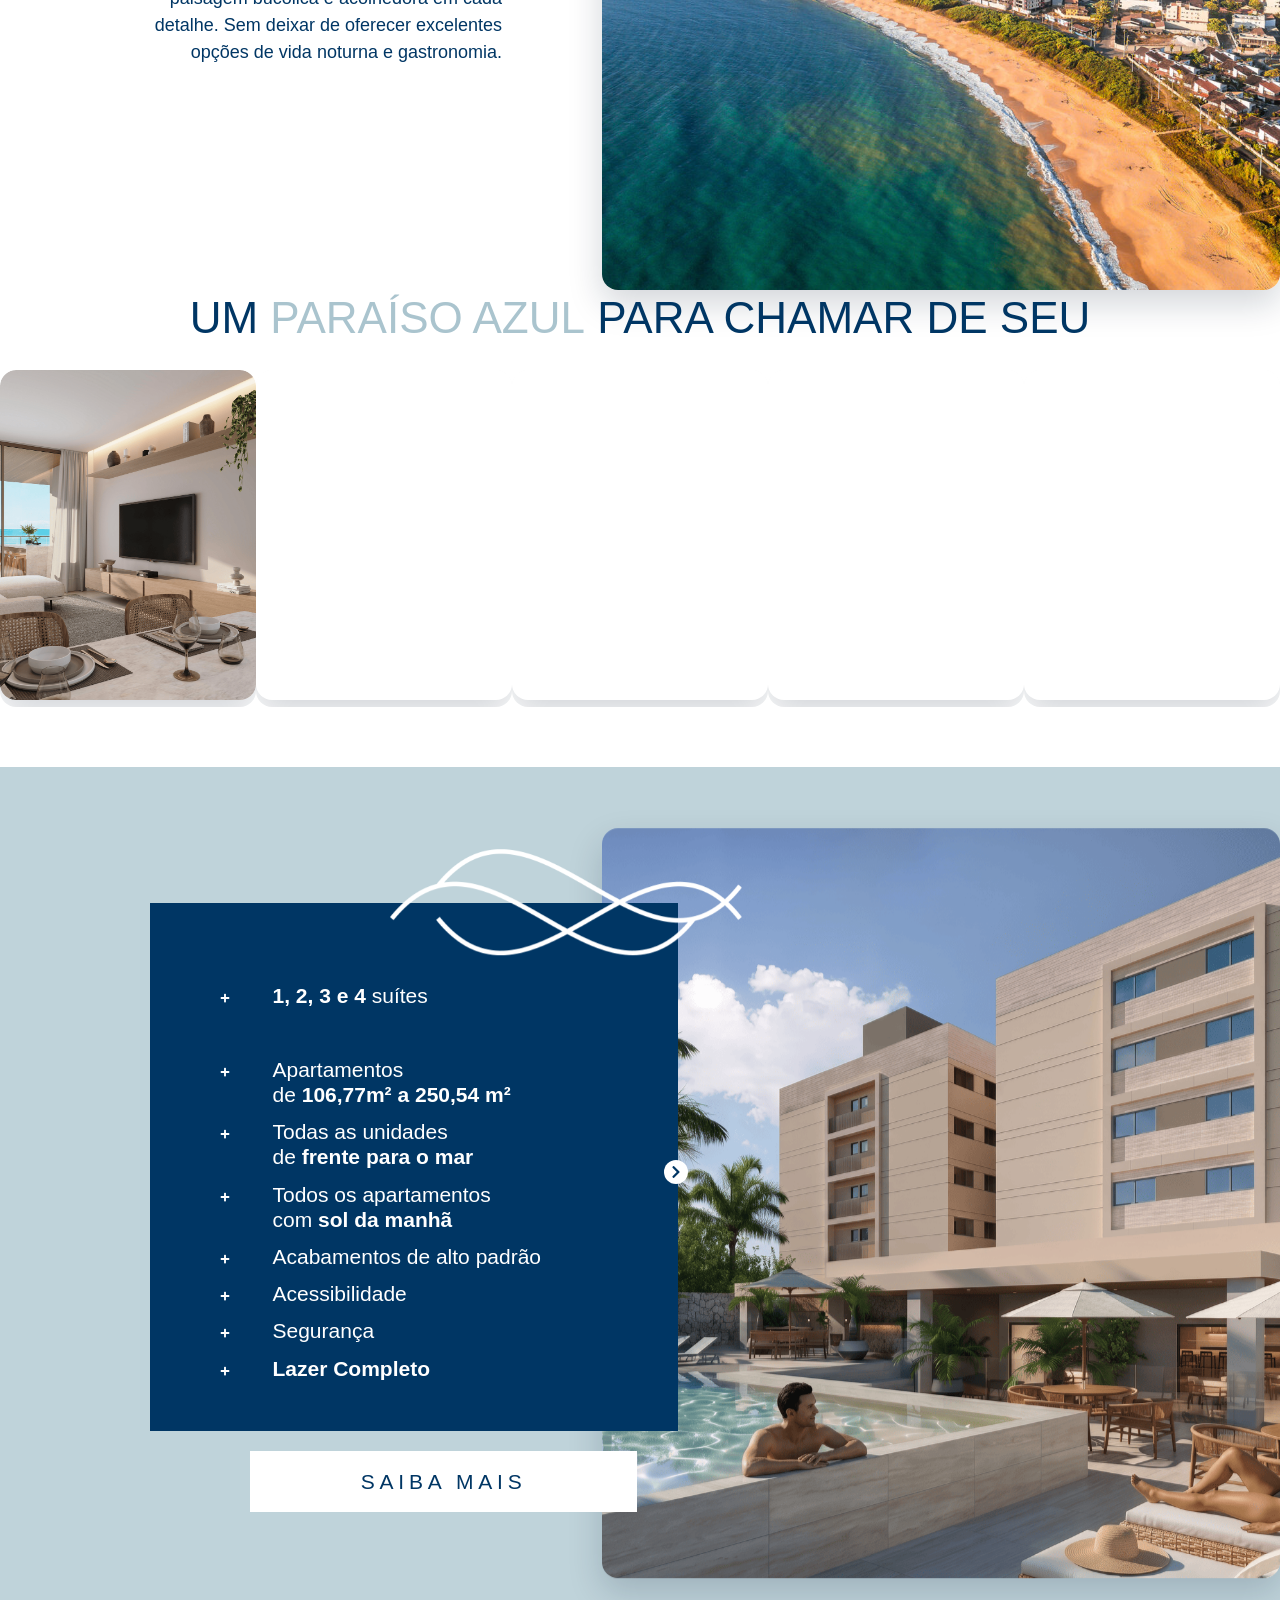
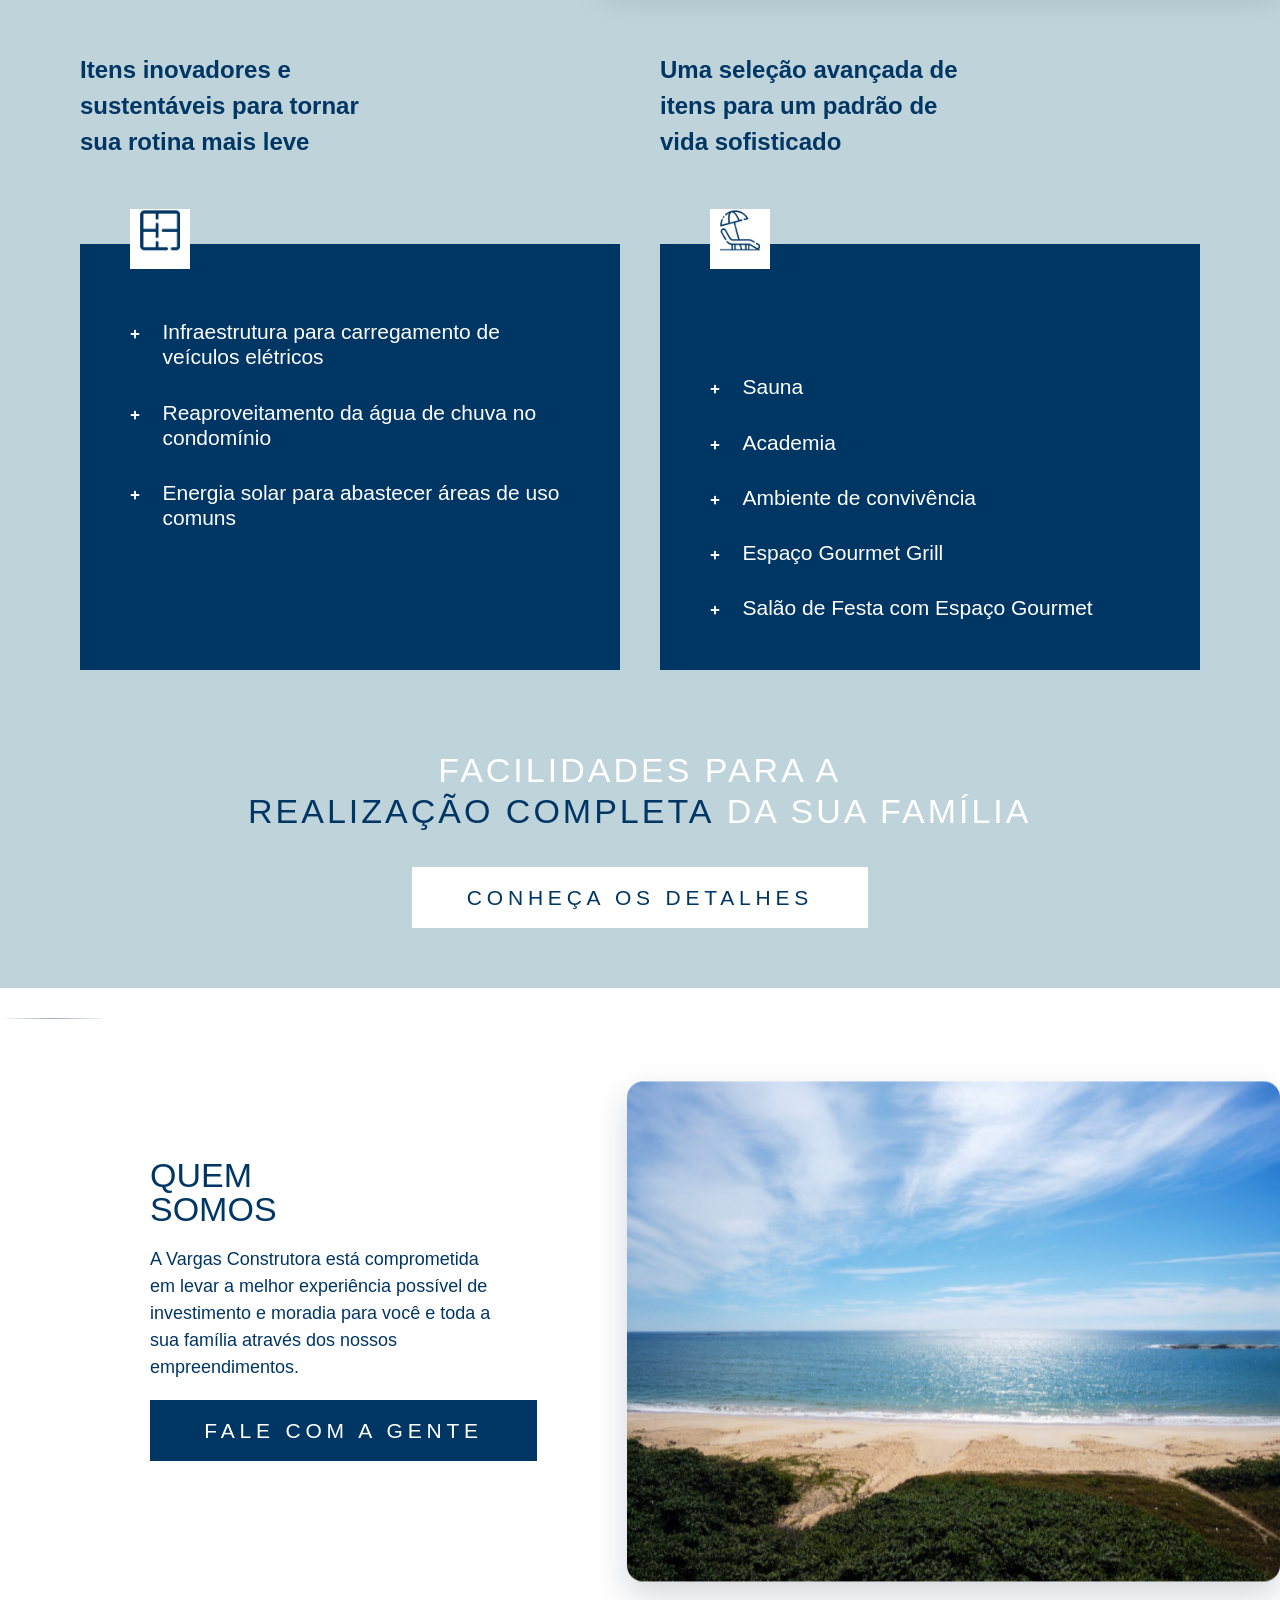
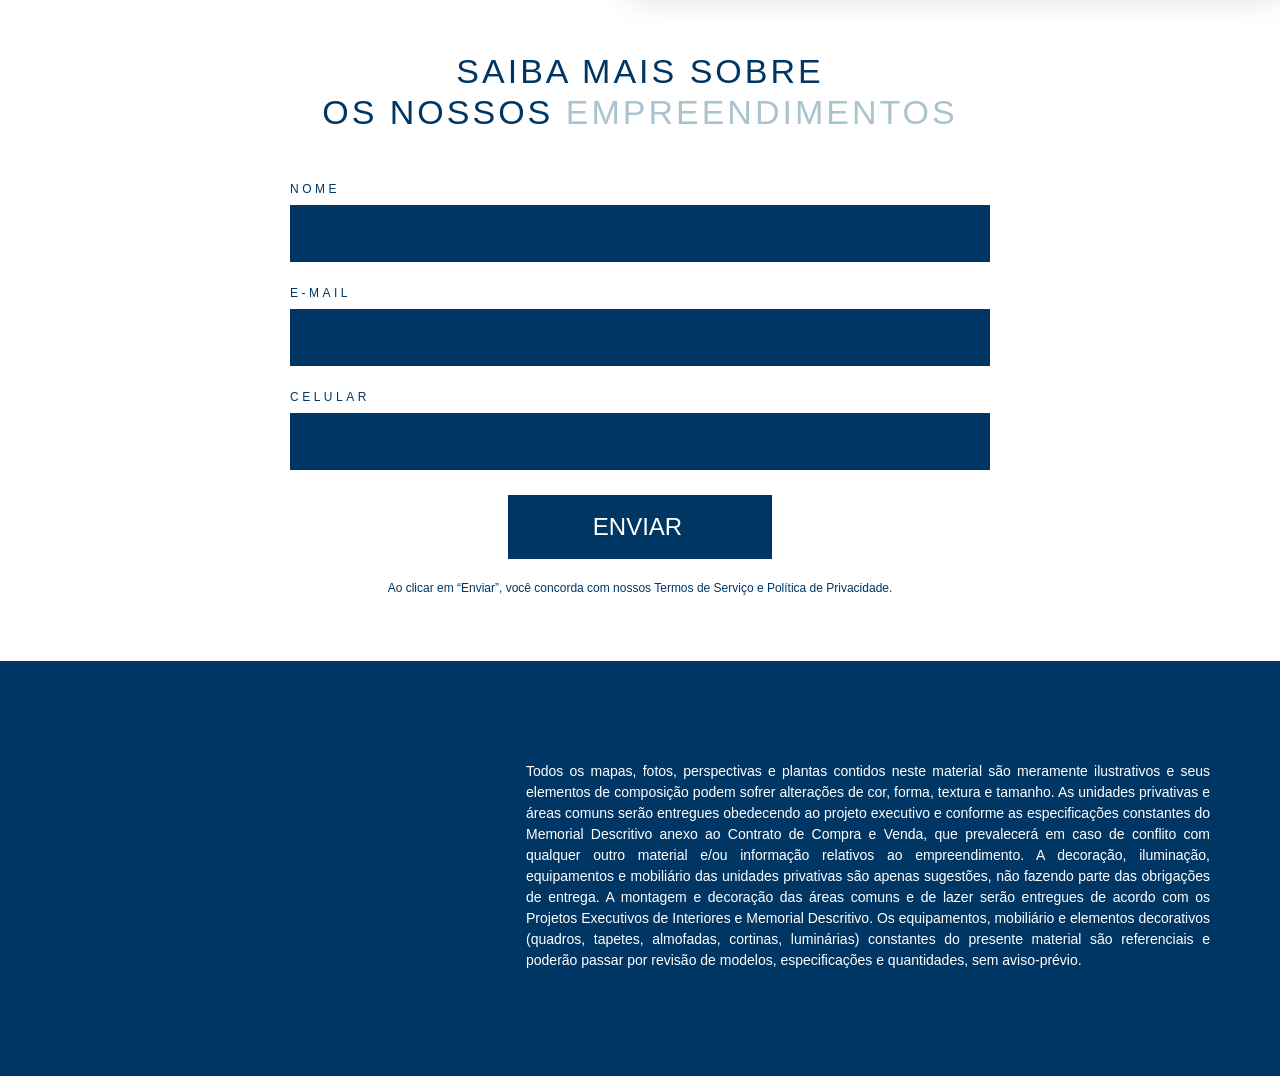
==== commit 303dd7b8: "remove referencias mortas de scripts (jquery, elementor, wp-core) nunca incluidos no export estatico" ====
--- a/acqua-enseada/index.html
+++ b/acqua-enseada/index.html
@@ -78,10 +78,6 @@
 .rll-youtube-player{position:relative;padding-bottom:56.23%;height:0;overflow:hidden;max-width:100%;}.rll-youtube-player:focus-within{outline: 2px solid currentColor;outline-offset: 5px;}.rll-youtube-player iframe{position:absolute;top:0;left:0;width:100%;height:100%;z-index:100;background:0 0}.rll-youtube-player img{bottom:0;display:block;left:0;margin:auto;max-width:100%;width:100%;position:absolute;right:0;top:0;border:none;height:auto;-webkit-transition:.4s all;-moz-transition:.4s all;transition:.4s all}.rll-youtube-player img:hover{-webkit-filter:brightness(75%)}.rll-youtube-player .play{height:100%;width:100%;left:0;top:0;position:absolute;background:var(--wpr-bg-05d77a7c-ff2d-444e-8efd-22d31a3d451d) no-repeat center;background-color: transparent !important;cursor:pointer;border:none;}.wp-embed-responsive .wp-has-aspect-ratio .rll-youtube-player{position:absolute;padding-bottom:0;width:100%;height:100%;top:0;bottom:0;left:0;right:0}
 </style>
 <link data-minify="1" rel='stylesheet' id='elementor-gf-local-montserrat-css' href='../wp-content/cache/min/1/wp-content/uploads/elementor/google-fonts/css/montserrat.css' media='all' />
-<script type="rocketlazyloadscript" data-rocket-src="https://acquaenseada.com.br/wp-content/plugins/elementor/assets/lib/font-awesome/js/v4-shims.min.js" id="font-awesome-4-shim-js" data-rocket-defer defer></script>
-<script type="rocketlazyloadscript" data-rocket-src="https://acquaenseada.com.br/wp-includes/js/jquery/jquery.min.js" id="jquery-core-js" data-rocket-defer defer></script>
-<script type="rocketlazyloadscript" data-rocket-src="https://acquaenseada.com.br/wp-includes/js/jquery/jquery-migrate.min.js" id="jquery-migrate-js" data-rocket-defer defer></script>
-
 <!-- Snippet da etiqueta do Google (gtag.js) adicionado pelo Site Kit -->
 
 <!-- Snippet do Google Análises adicionado pelo Site Kit -->
@@ -567,31 +563,16 @@
 <script id="rocket_lazyload_css-js-after">
 !function o(n,c,a){function u(t,e){if(!c[t]){if(!n[t]){var r="function"==typeof require&&require;if(!e&&r)return r(t,!0);if(s)return s(t,!0);throw(e=new Error("Cannot find module '"+t+"'")).code="MODULE_NOT_FOUND",e}r=c[t]={exports:{}},n[t][0].call(r.exports,function(e){return u(n[t][1][e]||e)},r,r.exports,o,n,c,a)}return c[t].exports}for(var s="function"==typeof require&&require,e=0;e<a.length;e++)u(a[e]);return u}({1:[function(e,t,r){"use strict";{const c="undefined"==typeof rocket_pairs?[]:rocket_pairs,a=(("undefined"==typeof rocket_excluded_pairs?[]:rocket_excluded_pairs).map(t=>{var e=t.selector;document.querySelectorAll(e).forEach(e=>{e.setAttribute("data-rocket-lazy-bg-"+t.hash,"excluded")})}),document.querySelector("#wpr-lazyload-bg-container"));var o=rocket_lazyload_css_data.threshold||300;const u=new IntersectionObserver(e=>{e.forEach(t=>{t.isIntersecting&&c.filter(e=>t.target.matches(e.selector)).map(t=>{var e;t&&((e=document.createElement("style")).textContent=t.style,a.insertAdjacentElement("afterend",e),t.elements.forEach(e=>{u.unobserve(e),e.setAttribute("data-rocket-lazy-bg-"+t.hash,"loaded")}))})})},{rootMargin:o+"px"});function n(){0<(0<arguments.length&&void 0!==arguments[0]?arguments[0]:[]).length&&c.forEach(t=>{try{document.querySelectorAll(t.selector).forEach(e=>{"loaded"!==e.getAttribute("data-rocket-lazy-bg-"+t.hash)&&"excluded"!==e.getAttribute("data-rocket-lazy-bg-"+t.hash)&&(u.observe(e),(t.elements||=[]).push(e))})}catch(e){console.error(e)}})}n(),function(){const r=window.MutationObserver;return function(e,t){if(e&&1===e.nodeType)return(t=new r(t)).observe(e,{attributes:!0,childList:!0,subtree:!0}),t}}()(document.querySelector("body"),n)}},{}]},{},[1]);
 </script>
-<script type="rocketlazyloadscript" data-rocket-src="https://acquaenseada.com.br/wp-content/themes/hello-elementor/assets/js/hello-frontend.min.js" id="hello-theme-frontend-js" data-rocket-defer defer></script>
-<script type="rocketlazyloadscript" data-rocket-src="https://acquaenseada.com.br/wp-content/plugins/elementor-pro/assets/lib/smartmenus/jquery.smartmenus.min.js" id="smartmenus-js" data-rocket-defer defer></script>
-<script type="rocketlazyloadscript" data-rocket-src="https://acquaenseada.com.br/wp-content/plugins/elementor/assets/lib/swiper/v8/swiper.min.js" id="swiper-js" data-rocket-defer defer></script>
-<script type="rocketlazyloadscript" data-rocket-src="https://acquaenseada.com.br/wp-content/plugins/elementor-pro/assets/js/webpack-pro.runtime.min.js" id="elementor-pro-webpack-runtime-js" data-rocket-defer defer></script>
-<script type="rocketlazyloadscript" data-rocket-src="https://acquaenseada.com.br/wp-content/plugins/elementor/assets/js/webpack.runtime.min.js" id="elementor-webpack-runtime-js" data-rocket-defer defer></script>
-<script type="rocketlazyloadscript" data-rocket-src="https://acquaenseada.com.br/wp-content/plugins/elementor/assets/js/frontend-modules.min.js" id="elementor-frontend-modules-js" data-rocket-defer defer></script>
-<script type="rocketlazyloadscript" data-rocket-src="https://acquaenseada.com.br/wp-includes/js/dist/hooks.min.js" id="wp-hooks-js"></script>
-<script type="rocketlazyloadscript" data-rocket-src="https://acquaenseada.com.br/wp-includes/js/dist/i18n.min.js" id="wp-i18n-js"></script>
-<script type="rocketlazyloadscript" id="wp-i18n-js-after">
-wp.i18n.setLocaleData( { 'text direction\u0004ltr': [ 'ltr' ] } );
-</script>
 <script type="rocketlazyloadscript" id="elementor-pro-frontend-js-before">
 </script>
-<script type="rocketlazyloadscript" data-rocket-src="https://acquaenseada.com.br/wp-content/plugins/elementor-pro/assets/js/frontend.min.js" id="elementor-pro-frontend-js" data-rocket-defer defer></script>
-<script type="rocketlazyloadscript" data-rocket-src="https://acquaenseada.com.br/wp-includes/js/jquery/ui/core.min.js" id="jquery-ui-core-js" data-rocket-defer defer></script>
 <script type="rocketlazyloadscript" id="elementor-frontend-js-before">
 var elementorFrontendConfig = {"environmentMode":{"edit":false,"wpPreview":false,"isScriptDebug":false},"i18n":{"shareOnFacebook":"Compartilhar no Facebook","shareOnTwitter":"Compartilhar no Twitter","pinIt":"Fixar","download":"Baixar","downloadImage":"Baixar imagem","fullscreen":"Tela cheia","zoom":"Zoom","share":"Compartilhar","playVideo":"Reproduzir v\u00eddeo","previous":"Anterior","next":"Pr\u00f3ximo","close":"Fechar","a11yCarouselPrevSlideMessage":"Slide anterior","a11yCarouselNextSlideMessage":"Pr\u00f3ximo slide","a11yCarouselFirstSlideMessage":"Este \u00e9 o primeiro slide","a11yCarouselLastSlideMessage":"Este \u00e9 o \u00faltimo slide","a11yCarouselPaginationBulletMessage":"Ir para o slide"},"is_rtl":false,"breakpoints":{"xs":0,"sm":480,"md":768,"lg":1025,"xl":1440,"xxl":1600},"responsive":{"breakpoints":{"mobile":{"label":"Dispositivos m\u00f3veis no modo retrato","value":767,"default_value":767,"direction":"max","is_enabled":true},"mobile_extra":{"label":"Dispositivos m\u00f3veis no modo paisagem","value":880,"default_value":880,"direction":"max","is_enabled":false},"tablet":{"label":"Tablet no modo retrato","value":1024,"default_value":1024,"direction":"max","is_enabled":true},"tablet_extra":{"label":"Tablet no modo paisagem","value":1200,"default_value":1200,"direction":"max","is_enabled":false},"laptop":{"label":"Notebook","value":1366,"default_value":1366,"direction":"max","is_enabled":false},"widescreen":{"label":"Tela ampla (widescreen)","value":2400,"default_value":2400,"direction":"min","is_enabled":false}},"hasCustomBreakpoints":false},"version":"3.28.0","is_static":false,"experimentalFeatures":{"e_font_icon_svg":true,"additional_custom_breakpoints":true,"container":true,"e_optimized_markup":true,"e_local_google_fonts":true,"theme_builder_v2":true,"hello-theme-header-footer":true,"nested-elements":true,"editor_v2":true,"e_element_cache":true,"home_screen":true,"launchpad-checklist":true,"mega-menu":true},"urls":{"assets":"https:\/\/acquaenseada.com.br\/wp-content\/plugins\/elementor\/assets\/","ajaxurl":"https:\/\/acquaenseada.com.br\/wp-admin\/admin-ajax.php","uploadUrl":"https:\/\/acquaenseada.com.br\/wp-content\/uploads"},"nonces":{"floatingButtonsClickTracking":"353d9681d8"},"swiperClass":"swiper","settings":{"page":[],"editorPreferences":[]},"kit":{"active_breakpoints":["viewport_mobile","viewport_tablet"],"global_image_lightbox":"yes","lightbox_enable_counter":"yes","lightbox_enable_fullscreen":"yes","lightbox_enable_zoom":"yes","lightbox_enable_share":"yes","hello_header_logo_type":"logo","hello_header_menu_layout":"horizontal","hello_footer_logo_type":"logo"},"post":{"id":30,"title":"Apartamentos%20Frente%20ao%20Mar%20%E2%80%93%20Enseada%20Azul%2C%20Guarapari","excerpt":"","featuredImage":"https:\/\/acquaenseada.com.br\/wp-content\/uploads\/2025\/04\/VAR-COL-1-T2-FIM-1024x705.png"}};
 </script>
-<script type="rocketlazyloadscript" data-rocket-src="https://acquaenseada.com.br/wp-content/plugins/elementor/assets/js/frontend.min.js" id="elementor-frontend-js" data-rocket-defer defer></script>
-<script type="rocketlazyloadscript" data-rocket-src="https://acquaenseada.com.br/wp-content/plugins/elementor-pro/assets/js/elements-handlers.min.js" id="pro-elements-handlers-js" data-rocket-defer defer></script>
 <script>window.lazyLoadOptions=[{elements_selector:"img[data-lazy-src],.rocket-lazyload,iframe[data-lazy-src]",data_src:"lazy-src",data_srcset:"lazy-srcset",data_sizes:"lazy-sizes",class_loading:"lazyloading",class_loaded:"lazyloaded",threshold:300,callback_loaded:function(element){if(element.tagName==="IFRAME"&&element.dataset.rocketLazyload=="fitvidscompatible"){if(element.classList.contains("lazyloaded")){if(typeof window.jQuery!="undefined"){if(jQuery.fn.fitVids){jQuery(element).parent().fitVids()}}}}}},{elements_selector:".rocket-lazyload",data_src:"lazy-src",data_srcset:"lazy-srcset",data_sizes:"lazy-sizes",class_loading:"lazyloading",class_loaded:"lazyloaded",threshold:300,}];window.addEventListener('LazyLoad::Initialized',function(e){var lazyLoadInstance=e.detail.instance;if(window.MutationObserver){var observer=new MutationObserver(function(mutations){var image_count=0;var iframe_count=0;var rocketlazy_count=0;mutations.forEach(function(mutation){for(var i=0;i<mutation.addedNodes.length;i++){if(typeof mutation.addedNodes[i].getElementsByTagName!=='function'){continue}
 if(typeof mutation.addedNodes[i].getElementsByClassName!=='function'){continue}
 images=mutation.addedNodes[i].getElementsByTagName('img');is_image=mutation.addedNodes[i].tagName=="IMG";iframes=mutation.addedNodes[i].getElementsByTagName('iframe');is_iframe=mutation.addedNodes[i].tagName=="IFRAME";rocket_lazy=mutation.addedNodes[i].getElementsByClassName('rocket-lazyload');image_count+=images.length;iframe_count+=iframes.length;rocketlazy_count+=rocket_lazy.length;if(is_image){image_count+=1}
 if(is_iframe){iframe_count+=1}}});if(image_count>0||iframe_count>0||rocketlazy_count>0){lazyLoadInstance.update()}});var b=document.getElementsByTagName("body")[0];var config={childList:!0,subtree:!0};observer.observe(b,config)}},!1)</script><script data-no-minify="1" async src="../wp-content/plugins/wp-rocket/assets/js/lazyload/17.8.3/lazyload.min.js"></script><script>function lazyLoadThumb(e,alt,l){var t='<img data-lazy-src="https://i.ytimg.com/vi/ID/hqdefault.jpg" alt="" width="480" height="360"><noscript><img src="https://i.ytimg.com/vi/ID/hqdefault.jpg" alt="" width="480" height="360"></noscript>',a='<button class="play" aria-label="play Youtube video"></button>';if(l){t=t.replace('data-lazy-','');t=t.replace('loading="lazy"','');t=t.replace(/<noscript>.*?<\/noscript>/g,'');}t=t.replace('alt=""','alt="'+alt+'"');return t.replace("ID",e)+a}function lazyLoadYoutubeIframe(){var e=document.createElement("iframe"),t="ID?autoplay=1";t+=0===this.parentNode.dataset.query.length?"":"&"+this.parentNode.dataset.query;e.setAttribute("src",t.replace("ID",this.parentNode.dataset.src)),e.setAttribute("frameborder","0"),e.setAttribute("allowfullscreen","1"),e.setAttribute("allow","accelerometer; autoplay; encrypted-media; gyroscope; picture-in-picture"),this.parentNode.parentNode.replaceChild(e,this.parentNode)}document.addEventListener("DOMContentLoaded",function(){var exclusions=[];var e,t,p,u,l,a=document.getElementsByClassName("rll-youtube-player");for(t=0;t<a.length;t++)(e=document.createElement("div")),(u='https://i.ytimg.com/vi/ID/hqdefault.jpg'),(u=u.replace('ID',a[t].dataset.id)),(l=exclusions.some(exclusion=>u.includes(exclusion))),e.setAttribute("data-id",a[t].dataset.id),e.setAttribute("data-query",a[t].dataset.query),e.setAttribute("data-src",a[t].dataset.src),(e.innerHTML=lazyLoadThumb(a[t].dataset.id,a[t].dataset.alt,l)),a[t].appendChild(e),(p=e.querySelector(".play")),(p.onclick=lazyLoadYoutubeIframe)});</script>
-<script>var rocket_beacon_data = {"ajax_url":"https:\/\/acquaenseada.com.br\/wp-admin\/admin-ajax.php","nonce":"d3238100f4","url":"https:\/\/acquaenseada.com.br","is_mobile":false,"width_threshold":1600,"height_threshold":700,"delay":500,"debug":null,"status":{"atf":true,"lrc":true},"elements":"img, video, picture, p, main, div, li, svg, section, header, span","lrc_threshold":1800}</script><script data-name="wpr-wpr-beacon" src='../wp-content/plugins/wp-rocket/assets/js/wpr-beacon.min.js' async></script><script>class RocketElementorAnimation{constructor(){this.deviceMode=document.createElement("span"),this.deviceMode.id="elementor-device-mode-wpr",this.deviceMode.setAttribute("class","elementor-screen-only"),document.body.appendChild(this.deviceMode)}_detectAnimations(){let t=getComputedStyle(this.deviceMode,":after").content.replace(/"/g,"");this.animationSettingKeys=this._listAnimationSettingsKeys(t),document.querySelectorAll(".elementor-invisible[data-settings]").forEach(t=>{const e=t.getBoundingClientRect();if(e.bottom>=0&&e.top<=window.innerHeight)try{this._animateElement(t)}catch(t){}})}_animateElement(t){const e=JSON.parse(t.dataset.settings),i=e._animation_delay||e.animation_delay||0,n=e[this.animationSettingKeys.find(t=>e[t])];if("none"===n)return void t.classList.remove("elementor-invisible");t.classList.remove(n),this.currentAnimation&&t.classList.remove(this.currentAnimation),this.currentAnimation=n;let s=setTimeout(()=>{t.classList.remove("elementor-invisible"),t.classList.add("animated",n),this._removeAnimationSettings(t,e)},i);window.addEventListener("rocket-startLoading",function(){clearTimeout(s)})}_listAnimationSettingsKeys(t="mobile"){const e=[""];switch(t){case"mobile":e.unshift("_mobile");case"tablet":e.unshift("_tablet");case"desktop":e.unshift("_desktop")}const i=[];return["animation","_animation"].forEach(t=>{e.forEach(e=>{i.push(t+e)})}),i}_removeAnimationSettings(t,e){this._listAnimationSettingsKeys().forEach(t=>delete e[t]),t.dataset.settings=JSON.stringify(e)}static run(){const t=new RocketElementorAnimation;requestAnimationFrame(t._detectAnimations.bind(t))}}document.addEventListener("DOMContentLoaded",RocketElementorAnimation.run);</script><style id="claude-enhancements-css">
+<script>class RocketElementorAnimation{constructor(){this.deviceMode=document.createElement("span"),this.deviceMode.id="elementor-device-mode-wpr",this.deviceMode.setAttribute("class","elementor-screen-only"),document.body.appendChild(this.deviceMode)}_detectAnimations(){let t=getComputedStyle(this.deviceMode,":after").content.replace(/"/g,"");this.animationSettingKeys=this._listAnimationSettingsKeys(t),document.querySelectorAll(".elementor-invisible[data-settings]").forEach(t=>{const e=t.getBoundingClientRect();if(e.bottom>=0&&e.top<=window.innerHeight)try{this._animateElement(t)}catch(t){}})}_animateElement(t){const e=JSON.parse(t.dataset.settings),i=e._animation_delay||e.animation_delay||0,n=e[this.animationSettingKeys.find(t=>e[t])];if("none"===n)return void t.classList.remove("elementor-invisible");t.classList.remove(n),this.currentAnimation&&t.classList.remove(this.currentAnimation),this.currentAnimation=n;let s=setTimeout(()=>{t.classList.remove("elementor-invisible"),t.classList.add("animated",n),this._removeAnimationSettings(t,e)},i);window.addEventListener("rocket-startLoading",function(){clearTimeout(s)})}_listAnimationSettingsKeys(t="mobile"){const e=[""];switch(t){case"mobile":e.unshift("_mobile");case"tablet":e.unshift("_tablet");case"desktop":e.unshift("_desktop")}const i=[];return["animation","_animation"].forEach(t=>{e.forEach(e=>{i.push(t+e)})}),i}_removeAnimationSettings(t,e){this._listAnimationSettingsKeys().forEach(t=>delete e[t]),t.dataset.settings=JSON.stringify(e)}static run(){const t=new RocketElementorAnimation;requestAnimationFrame(t._detectAnimations.bind(t))}}document.addEventListener("DOMContentLoaded",RocketElementorAnimation.run);</script><style id="claude-enhancements-css">
 /* Galeria: permite arrastar/rolar horizontalmente pra ver mais fotos */
 .elementor-element-803959d .swiper{
   overflow-x:auto !important;
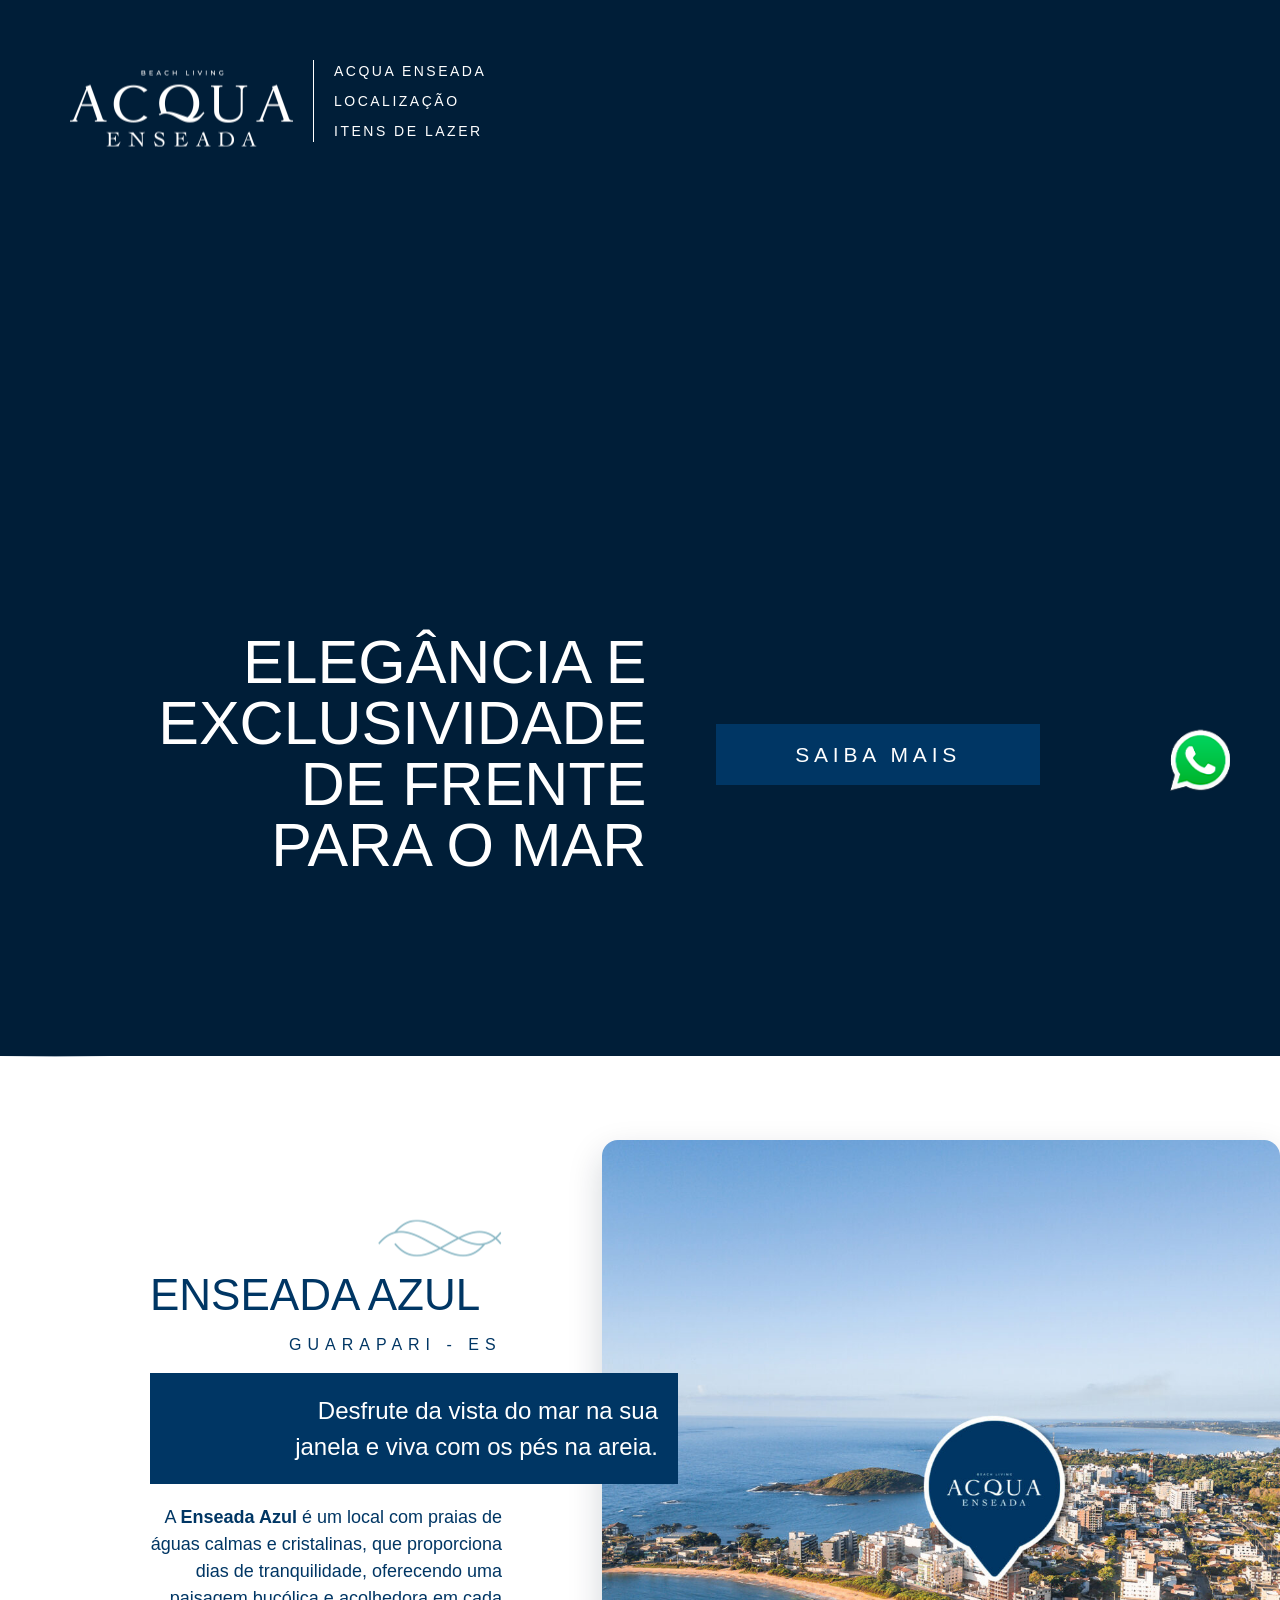
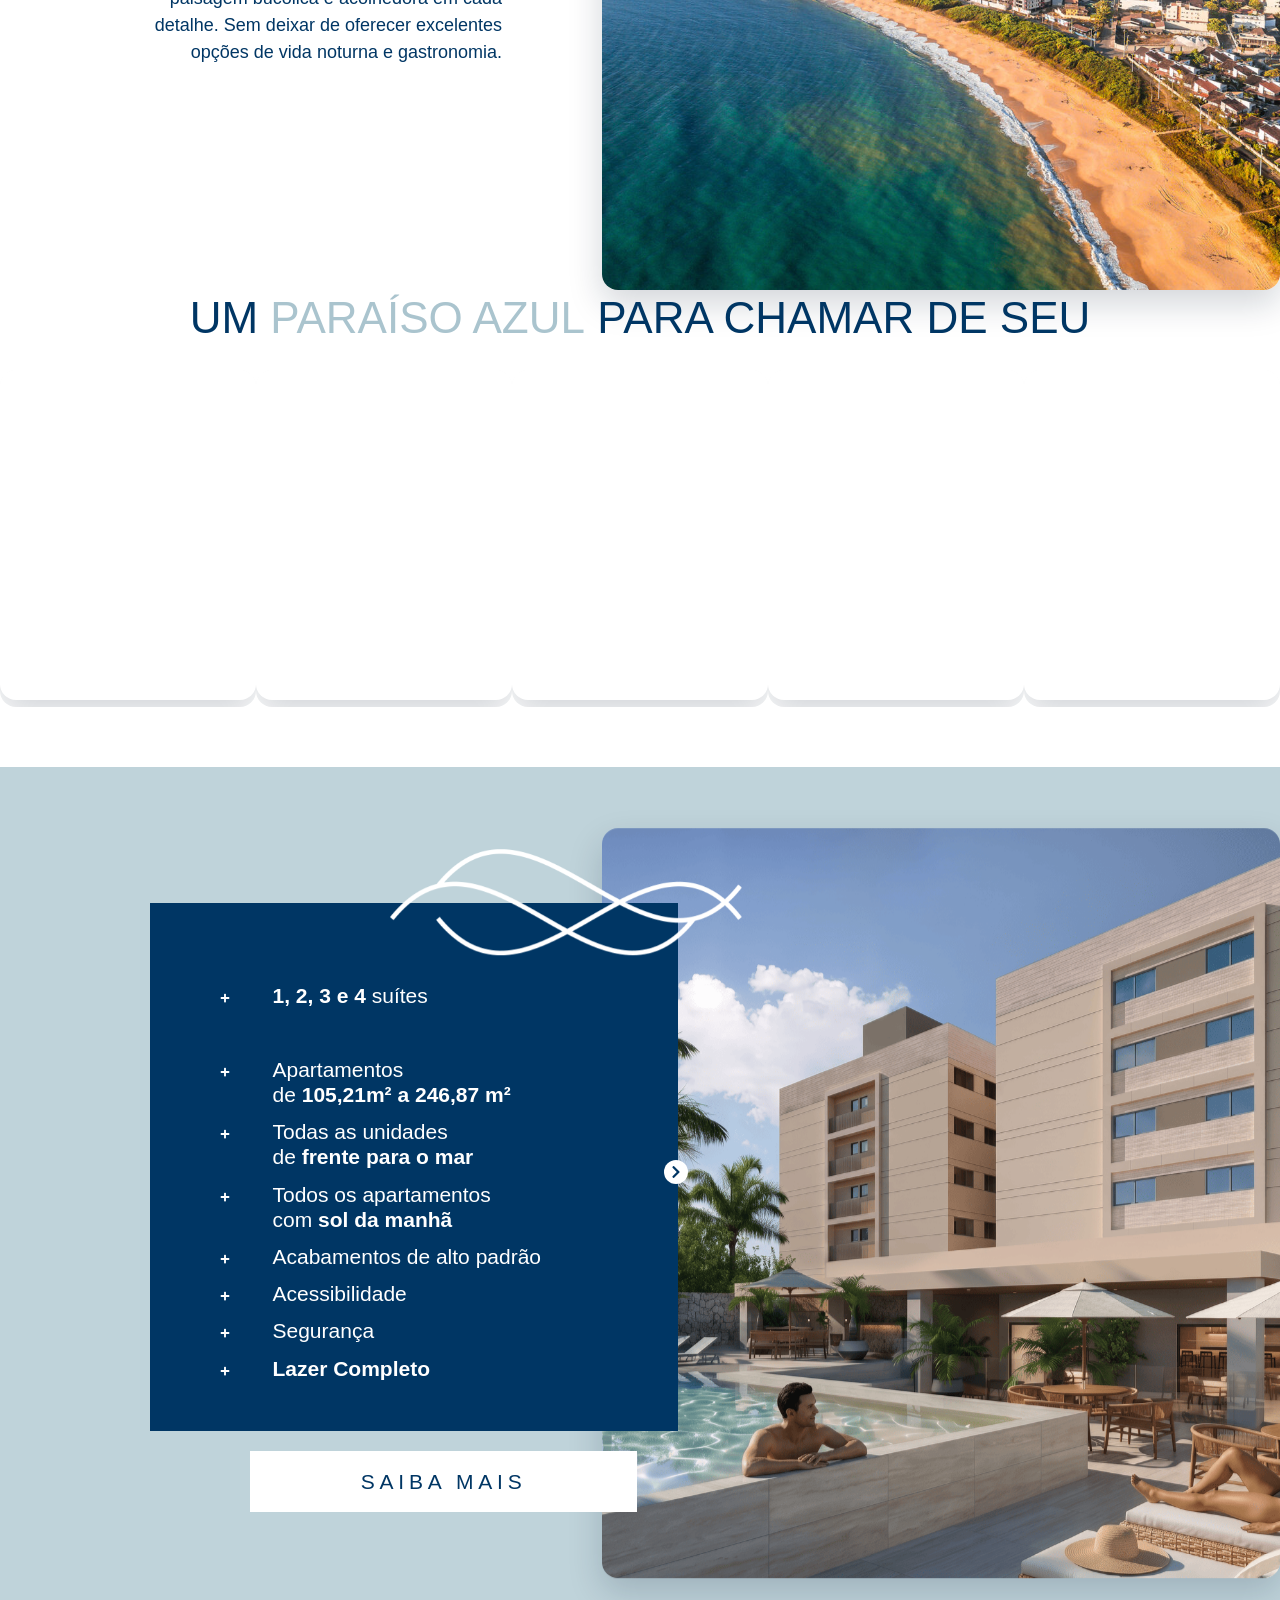
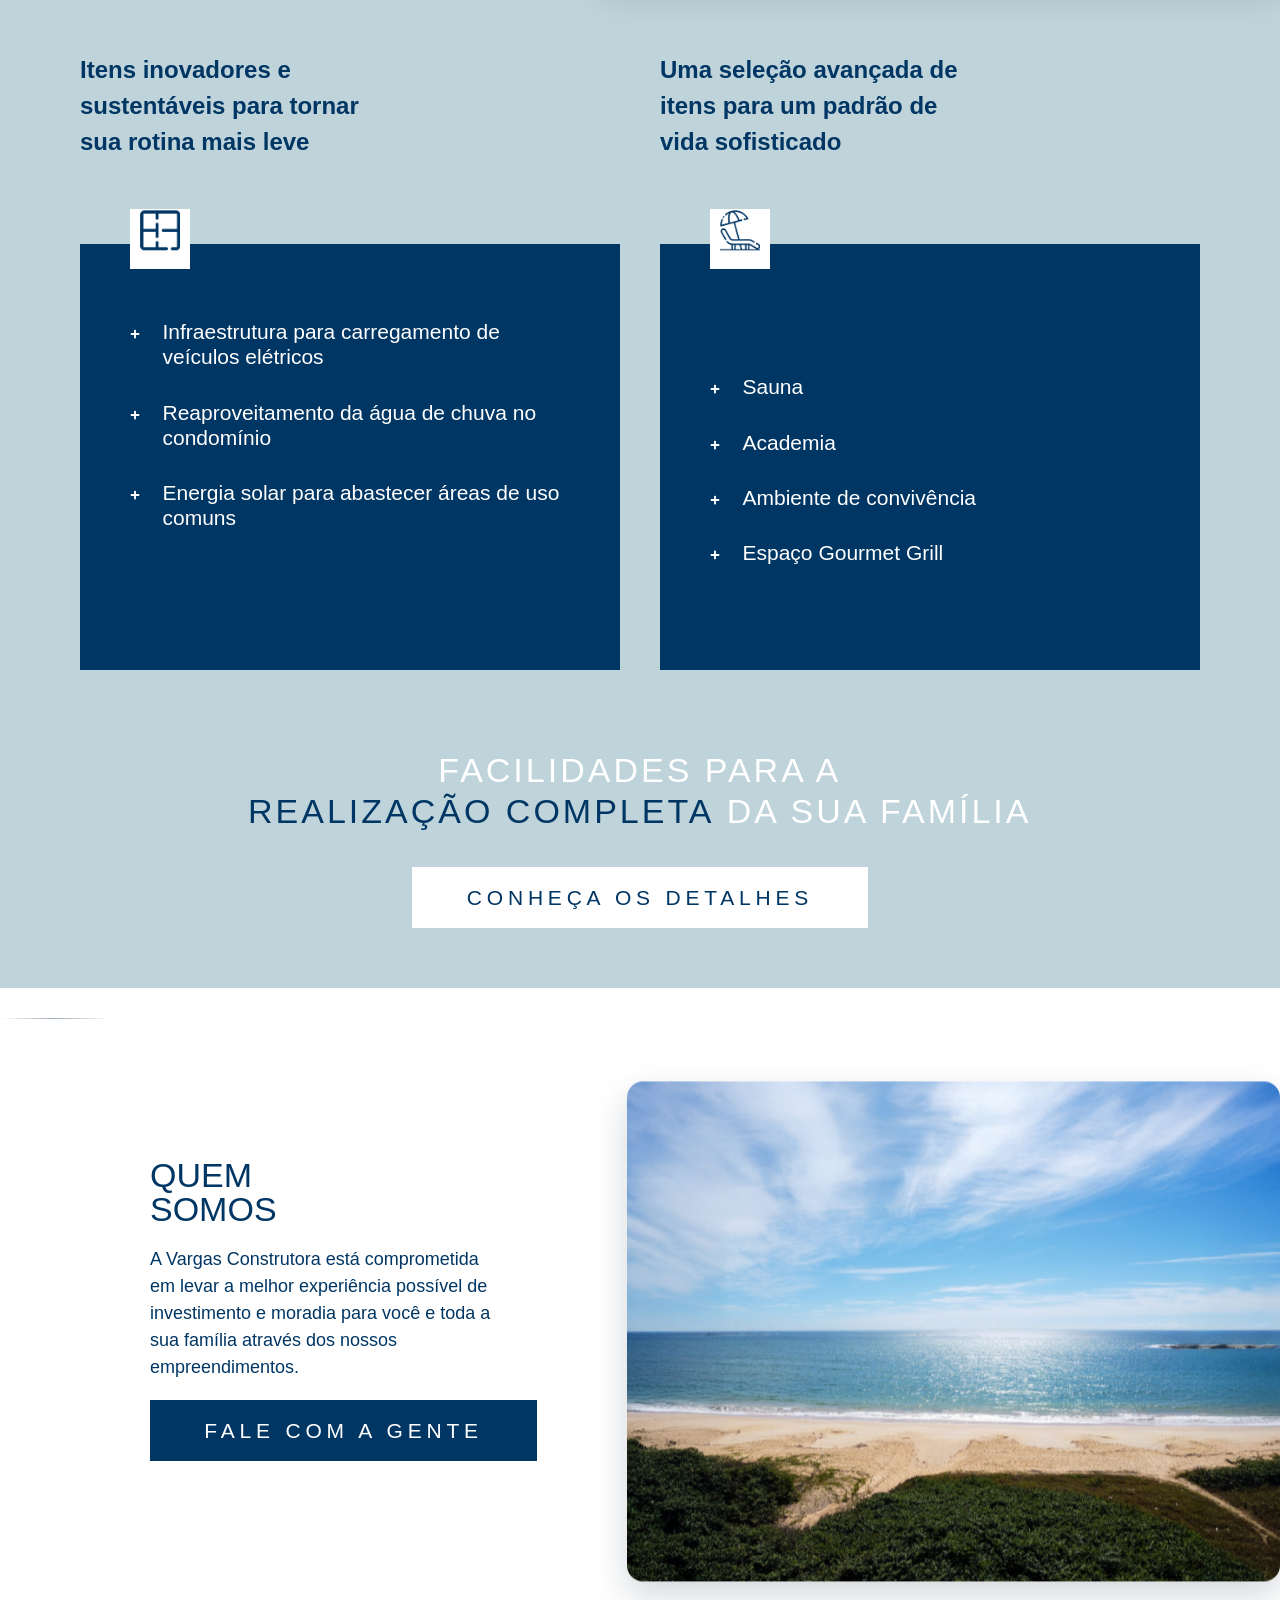
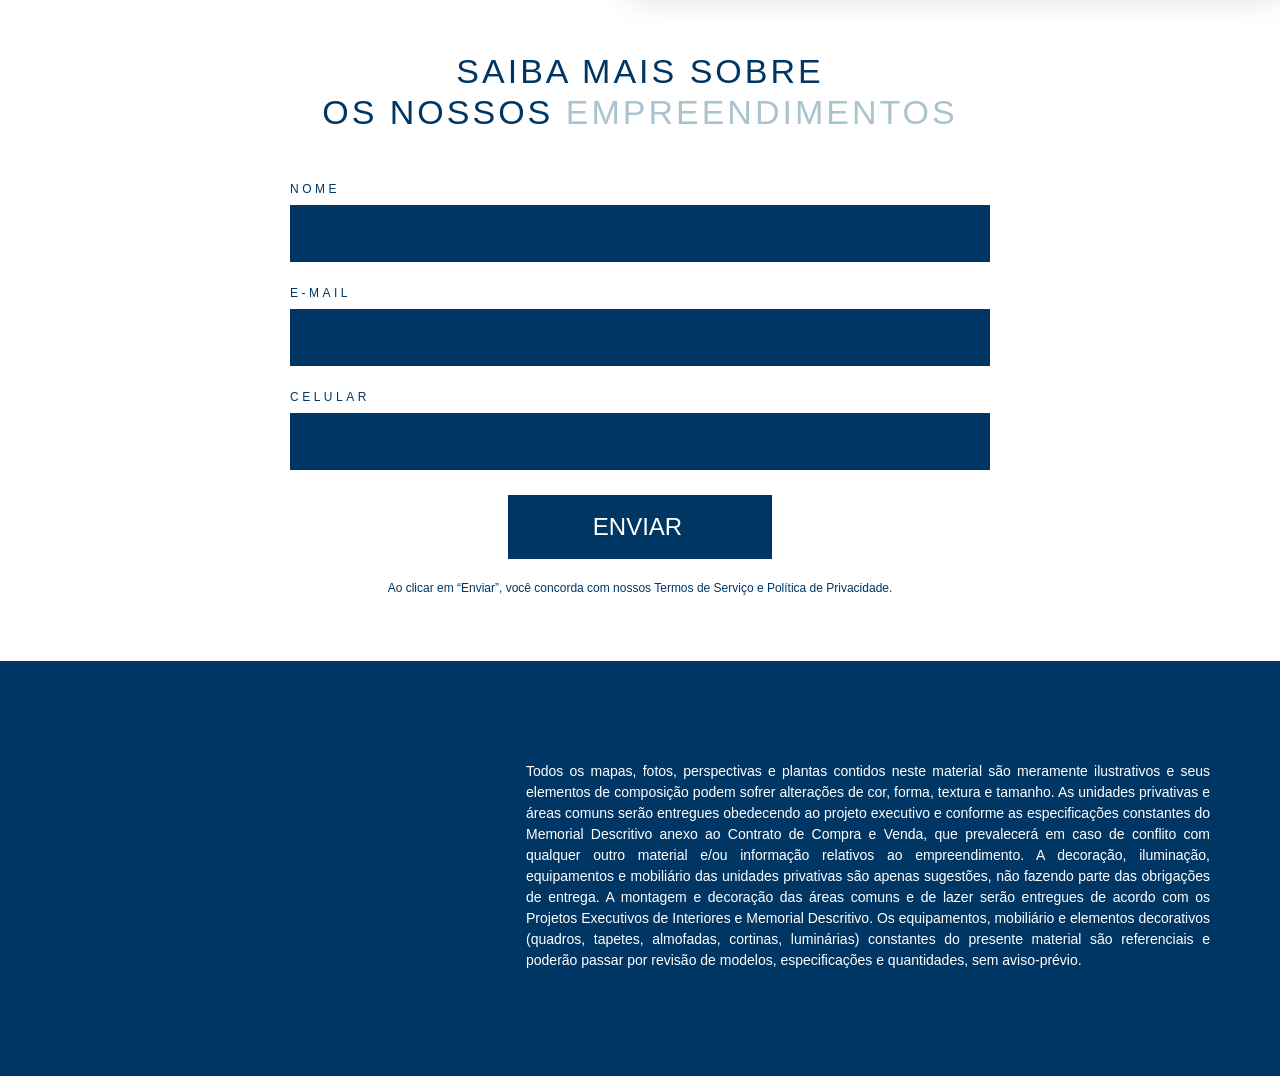
==== commit 97f54f1d: "adiciona lightbox: clique na foto da galeria abre ela ampliada Antes, cada foto da galeria 'Um parai" ====
--- a/acqua-enseada/index.html
+++ b/acqua-enseada/index.html
@@ -725,6 +725,82 @@
   #claude-back-to-top:active{background:#155a8a;transform:scale(.92);}
   #claude-sticky-header .claude-sh-cta:active{background:rgba(255,255,255,.18);}
 }
+
+/* ---------- Lightbox customizado pra galeria (clique pra ampliar) ---------- */
+.claude-lightbox{
+  position:fixed;inset:0;z-index:99999;
+  display:flex;align-items:center;justify-content:center;
+  background:rgba(10,20,30,.92);
+  opacity:0;visibility:hidden;
+  transition:opacity .35s var(--claude-ease),visibility 0s linear .35s;
+  padding:40px;
+}
+.claude-lightbox.claude-open{
+  opacity:1;visibility:visible;
+  transition:opacity .35s var(--claude-ease),visibility 0s;
+}
+.claude-lightbox-figure{
+  position:relative;max-width:92vw;max-height:88vh;
+  display:flex;align-items:center;justify-content:center;
+  margin:0;
+}
+.claude-lightbox-img{
+  max-width:92vw;max-height:88vh;
+  width:auto;height:auto;
+  object-fit:contain;
+  border-radius:4px;
+  box-shadow:0 20px 60px rgba(0,0,0,.5);
+  opacity:0;transform:scale(.97);
+  transition:opacity .4s var(--claude-ease-soft),transform .4s var(--claude-ease-soft);
+}
+.claude-lightbox-img.claude-loaded{opacity:1;transform:scale(1);}
+.claude-lightbox-close,.claude-lightbox-prev,.claude-lightbox-next{
+  position:fixed;
+  background:rgba(255,255,255,.1);
+  border:1px solid rgba(255,255,255,.25);
+  color:#fff;
+  cursor:pointer;
+  display:flex;align-items:center;justify-content:center;
+  transition:background .25s,transform .25s;
+  -webkit-tap-highlight-color:transparent;
+  padding:0;
+}
+.claude-lightbox-close:hover,.claude-lightbox-prev:hover,.claude-lightbox-next:hover{
+  background:rgba(255,255,255,.22);
+}
+.claude-lightbox-close{top:24px;right:24px;width:44px;height:44px;border-radius:50%;}
+.claude-lightbox-close svg{width:20px;height:20px;}
+.claude-lightbox-prev,.claude-lightbox-next{
+  top:50%;transform:translateY(-50%);width:52px;height:52px;border-radius:50%;
+}
+.claude-lightbox-prev:hover,.claude-lightbox-next:hover{transform:translateY(-50%) scale(1.06);}
+.claude-lightbox-prev{left:24px;}
+.claude-lightbox-next{right:24px;}
+.claude-lightbox-prev svg,.claude-lightbox-next svg{width:22px;height:22px;}
+.claude-lightbox-counter{
+  position:fixed;bottom:26px;left:50%;transform:translateX(-50%);
+  color:rgba(255,255,255,.85);
+  font-size:13px;letter-spacing:.08em;
+}
+.claude-lightbox-loading{
+  position:absolute;width:34px;height:34px;
+  border:2.5px solid rgba(255,255,255,.25);
+  border-top-color:#fff;
+  border-radius:50%;
+  animation:claude-spin .8s linear infinite;
+}
+.claude-lightbox-img.claude-loaded ~ .claude-lightbox-loading{display:none;}
+@keyframes claude-spin{to{transform:rotate(360deg);}}
+@media (max-width:640px){
+  .claude-lightbox-prev,.claude-lightbox-next{width:42px;height:42px;}
+  .claude-lightbox-prev{left:8px;}
+  .claude-lightbox-next{right:8px;}
+  .claude-lightbox-close{top:12px;right:12px;width:38px;height:38px;}
+}
+body.claude-lightbox-active{overflow:hidden;}
+body.claude-lightbox-active .elementor-element-cdb6006,
+body.claude-lightbox-active #claude-back-to-top,
+body.claude-lightbox-active #claude-sticky-header{display:none !important;}
 </style>
 <script id="claude-enhancements-js">
 (function(){
@@ -958,6 +1034,79 @@
     if(window.scrollY>620){stickyHeader.classList.add('claude-visible');}
     else{stickyHeader.classList.remove('claude-visible');}
   },{passive:true});
+
+  /* ---------- Lightbox customizado pra galeria (clique pra ampliar) ---------- */
+  (function(){
+    var triggers=Array.prototype.slice.call(document.querySelectorAll('a[data-elementor-open-lightbox="yes"]'));
+    if(!triggers.length)return;
+
+    var images=triggers.map(function(a){
+      var img=a.querySelector('img');
+      return {src:a.getAttribute('href'),alt:img?(img.getAttribute('alt')||''):''};
+    });
+
+    var currentIndex=0,lastFocused=null;
+
+    var lb=document.createElement('div');
+    lb.className='claude-lightbox';
+    lb.setAttribute('role','dialog');
+    lb.setAttribute('aria-modal','true');
+    lb.setAttribute('aria-label','Visualiza\u00e7\u00e3o ampliada da imagem');
+    lb.innerHTML=
+      '<button type="button" class="claude-lightbox-close" aria-label="Fechar"><svg viewBox="0 0 24 24" fill="none" stroke="currentColor" stroke-width="2" stroke-linecap="round"><line x1="18" y1="6" x2="6" y2="18"></line><line x1="6" y1="6" x2="18" y2="18"></line></svg></button>'+
+      '<button type="button" class="claude-lightbox-prev" aria-label="Foto anterior"><svg viewBox="0 0 24 24" fill="none" stroke="currentColor" stroke-width="2" stroke-linecap="round" stroke-linejoin="round"><polyline points="15 18 9 12 15 6"></polyline></svg></button>'+
+      '<button type="button" class="claude-lightbox-next" aria-label="Pr\u00f3xima foto"><svg viewBox="0 0 24 24" fill="none" stroke="currentColor" stroke-width="2" stroke-linecap="round" stroke-linejoin="round"><polyline points="9 18 15 12 9 6"></polyline></svg></button>'+
+      '<figure class="claude-lightbox-figure"><img class="claude-lightbox-img" alt=""><span class="claude-lightbox-loading"></span></figure>'+
+      '<div class="claude-lightbox-counter"></div>';
+    document.body.appendChild(lb);
+
+    var imgEl=lb.querySelector('.claude-lightbox-img');
+    var counterEl=lb.querySelector('.claude-lightbox-counter');
+    var closeBtn=lb.querySelector('.claude-lightbox-close');
+    var prevBtn=lb.querySelector('.claude-lightbox-prev');
+    var nextBtn=lb.querySelector('.claude-lightbox-next');
+
+    imgEl.addEventListener('load',function(){imgEl.classList.add('claude-loaded');});
+
+    function showImage(index){
+      currentIndex=(index+images.length)%images.length;
+      var data=images[currentIndex];
+      imgEl.classList.remove('claude-loaded');
+      imgEl.alt=data.alt;
+      imgEl.src=data.src;
+      counterEl.textContent=(currentIndex+1)+' / '+images.length;
+    }
+    function openLightbox(index){
+      lastFocused=document.activeElement;
+      showImage(index);
+      lb.classList.add('claude-open');
+      document.body.classList.add('claude-lightbox-active');
+      closeBtn.focus();
+    }
+    function closeLightbox(){
+      lb.classList.remove('claude-open');
+      document.body.classList.remove('claude-lightbox-active');
+      if(lastFocused&&lastFocused.focus)lastFocused.focus();
+    }
+
+    triggers.forEach(function(a,idx){
+      a.addEventListener('click',function(e){
+        e.preventDefault();
+        openLightbox(idx);
+      });
+    });
+
+    closeBtn.addEventListener('click',closeLightbox);
+    prevBtn.addEventListener('click',function(){showImage(currentIndex-1);});
+    nextBtn.addEventListener('click',function(){showImage(currentIndex+1);});
+    lb.addEventListener('click',function(e){if(e.target===lb){closeLightbox();}});
+    document.addEventListener('keydown',function(e){
+      if(!lb.classList.contains('claude-open'))return;
+      if(e.key==='Escape'){closeLightbox();}
+      else if(e.key==='ArrowLeft'){showImage(currentIndex-1);}
+      else if(e.key==='ArrowRight'){showImage(currentIndex+1);}
+    });
+  })();
 })();
 </script>
 
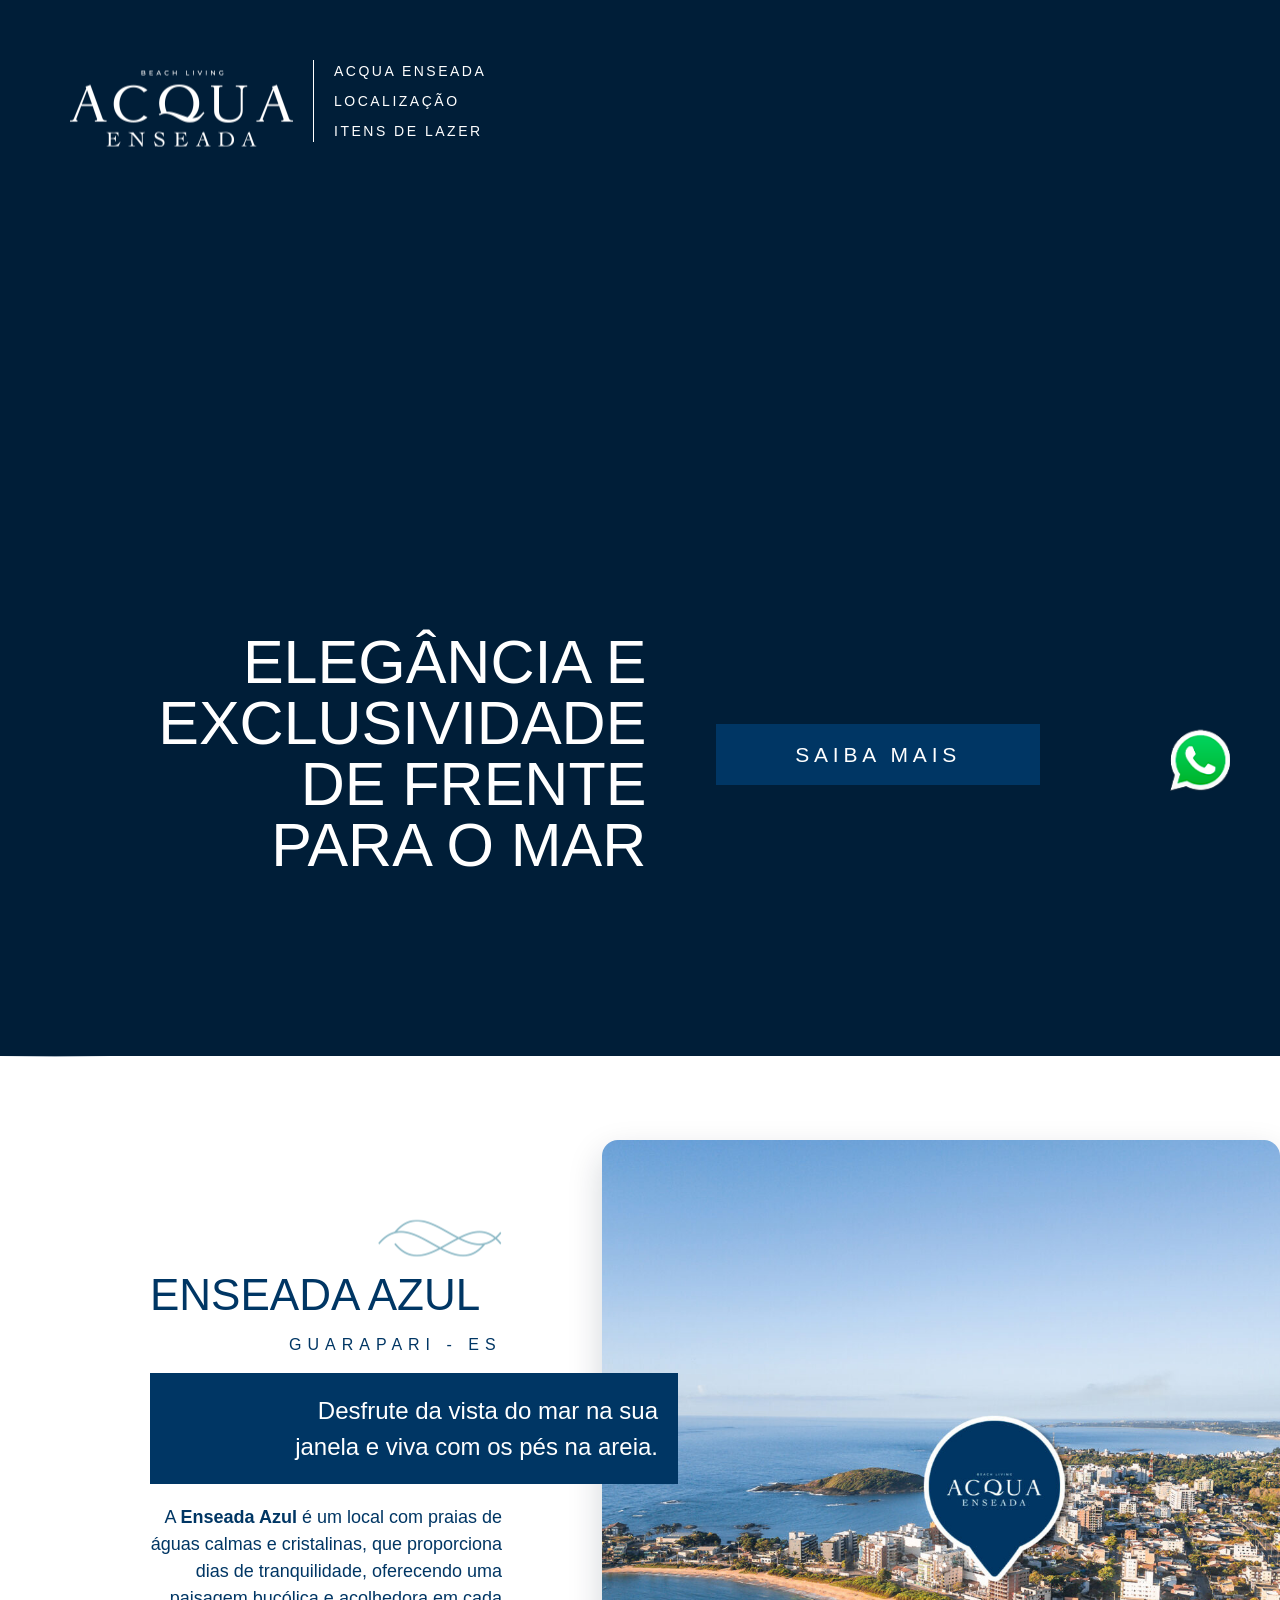
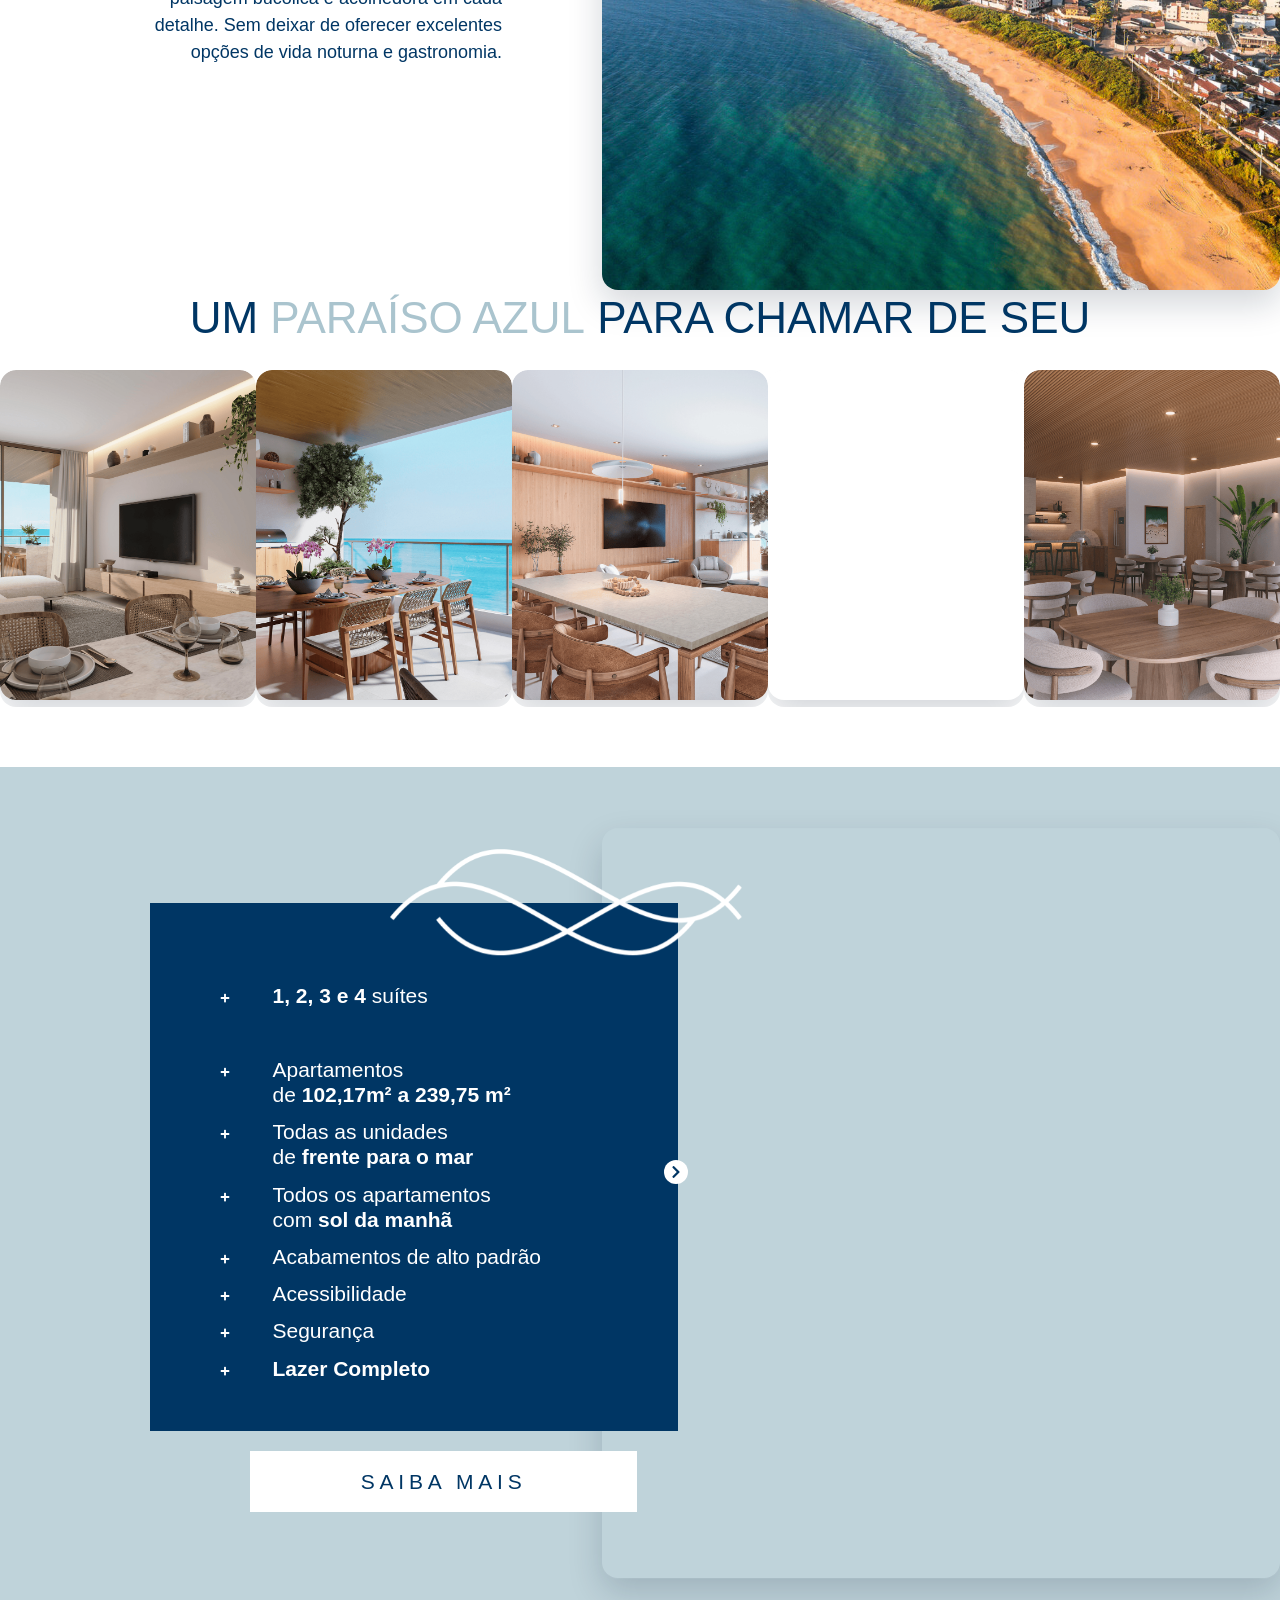
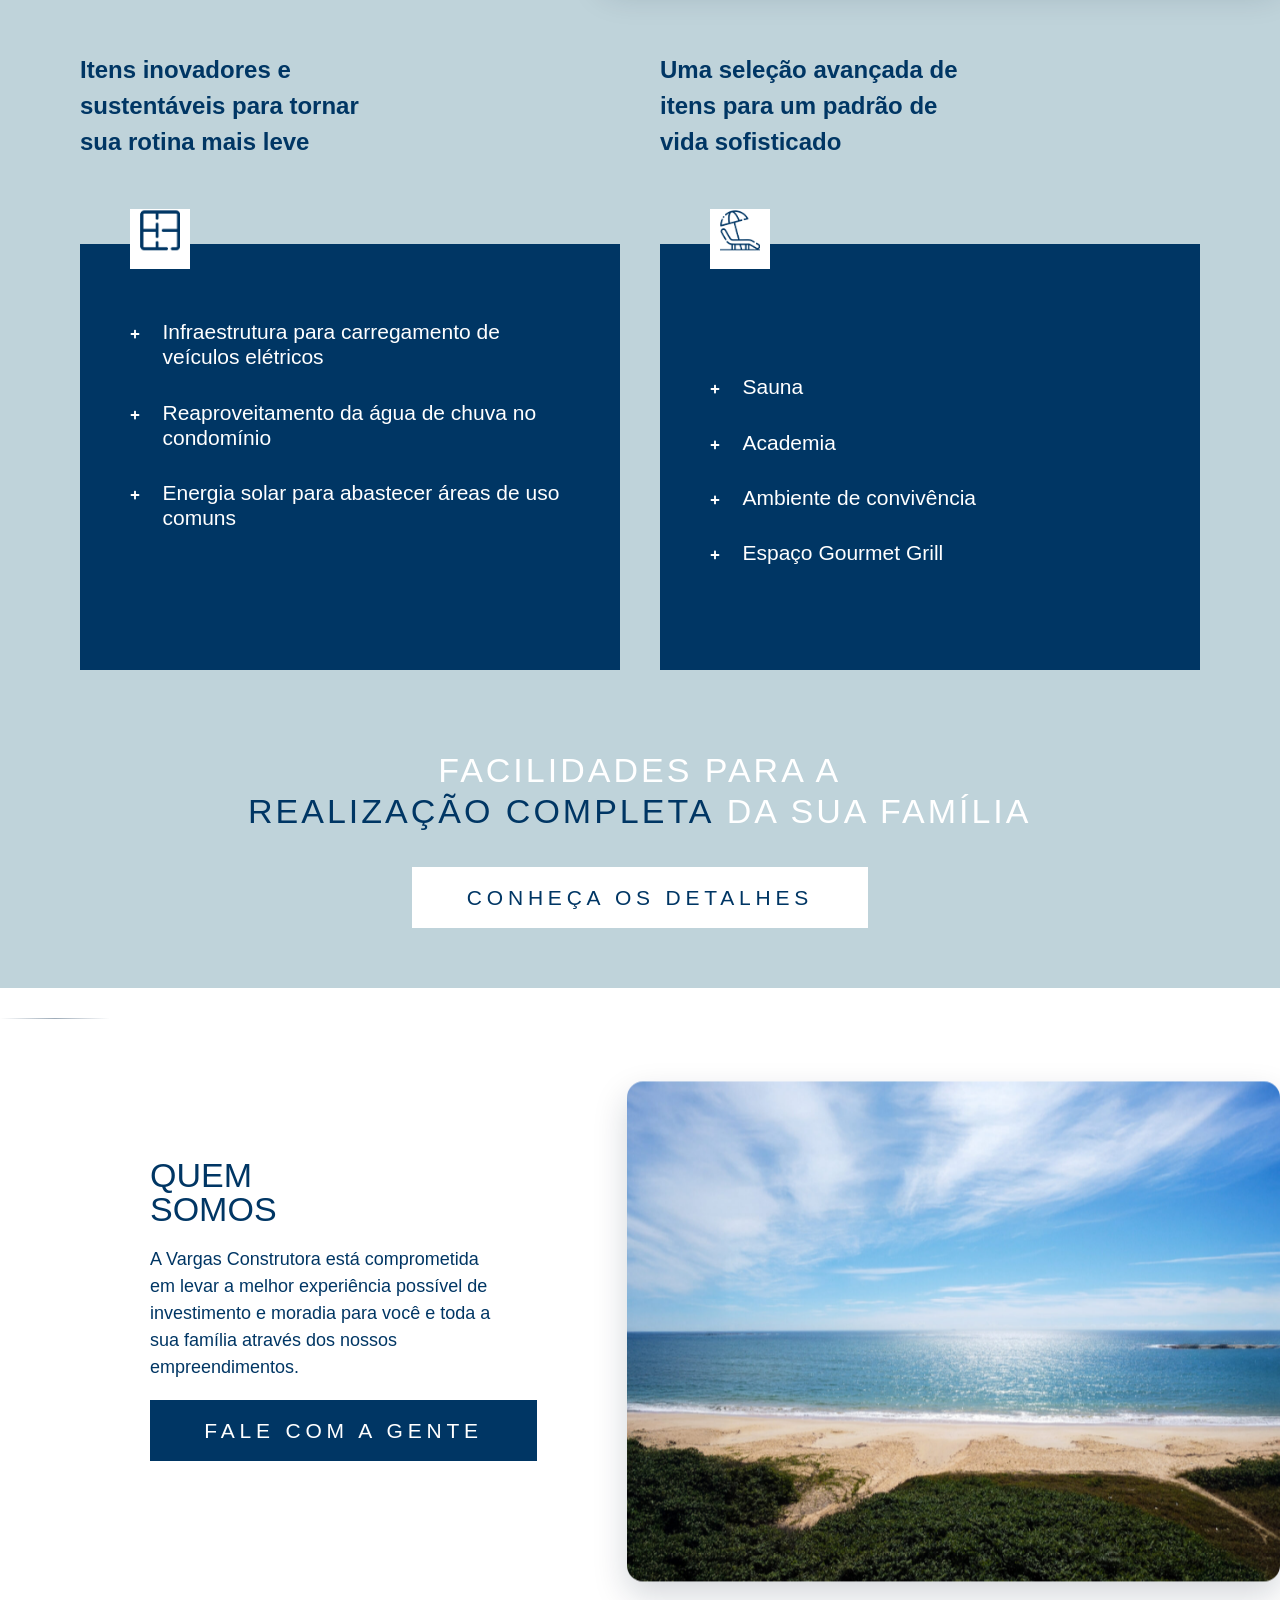
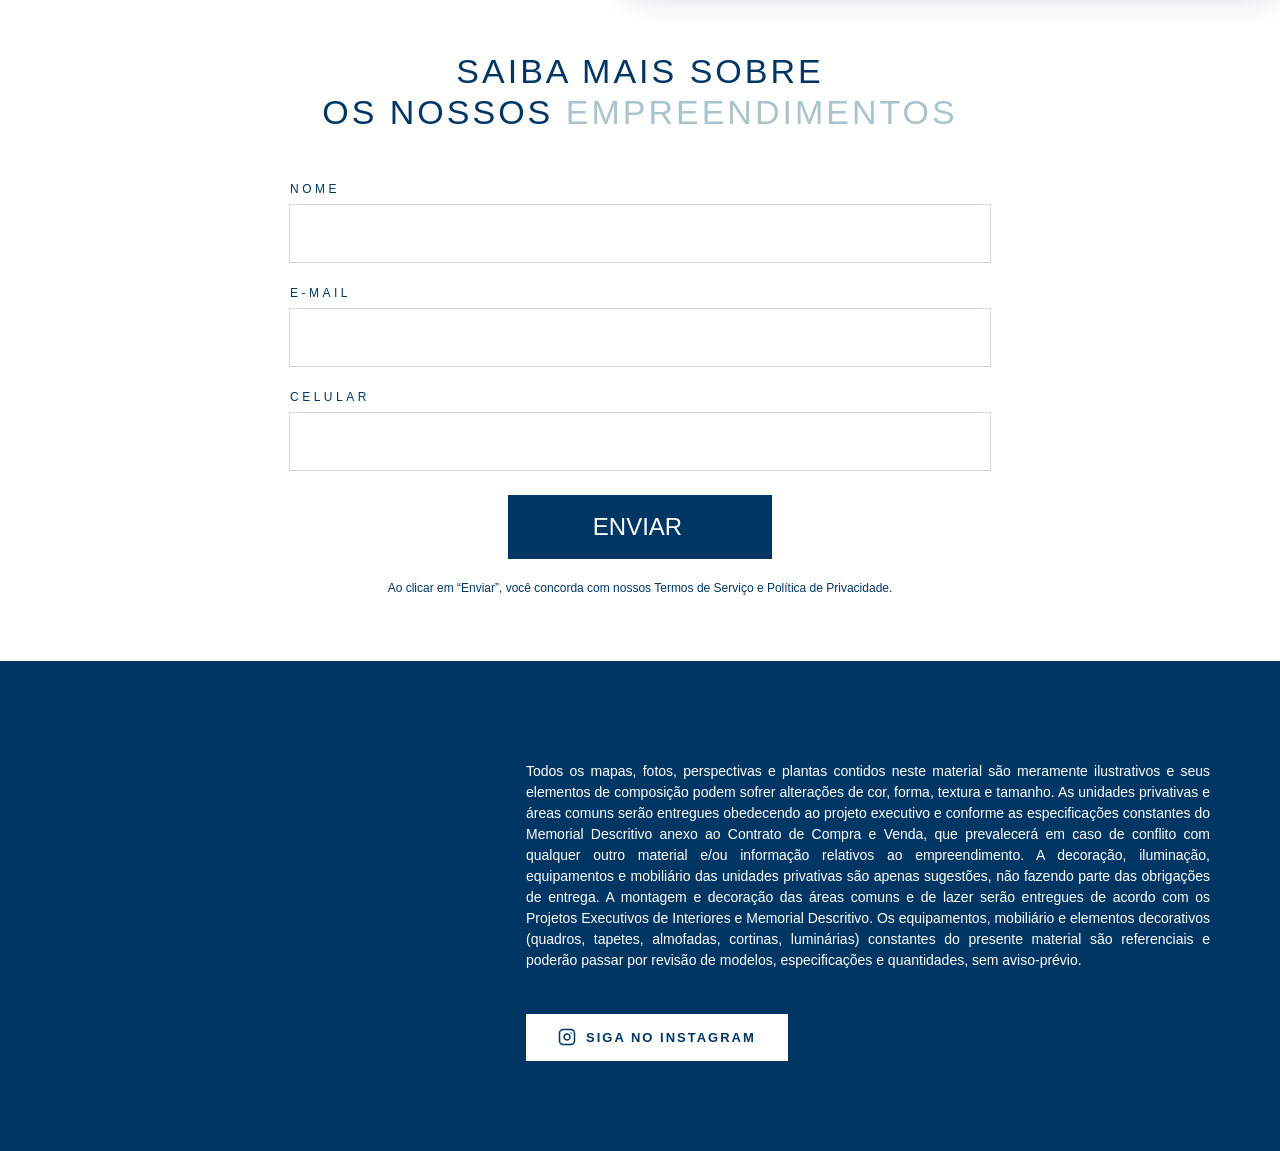
==== commit 845ce673: "campos do formulario em branco + botao do Instagram no rodape - Campos de Nome/E-mail/Celular do for" ====
--- a/acqua-enseada/index.html
+++ b/acqua-enseada/index.html
@@ -512,7 +512,7 @@
 		<div class="elementor-element elementor-element-e2fdbe1 e-flex e-con-boxed e-con e-parent" data-id="e2fdbe1" data-element_type="container" data-settings="{&quot;background_background&quot;:&quot;classic&quot;}">
 					<div class="e-con-inner">
 				<div class="elementor-element elementor-element-f9655e7 elementor-widget__width-initial elementor-widget-tablet__width-inherit elementor-widget elementor-widget-text-editor" data-id="f9655e7" data-element_type="widget" data-widget_type="text-editor.default">
-									<p>Todos os mapas, fotos, perspectivas e plantas contidos neste material são meramente ilustrativos e seus elementos de composição podem sofrer alterações de cor, forma, textura e tamanho. As unidades privativas e áreas comuns serão entregues obedecendo ao projeto executivo e conforme as especificações constantes do Memorial Descritivo anexo ao Contrato de Compra e Venda, que prevalecerá em caso de conflito com qualquer outro material e/ou informação relativos ao empreendimento. A decoração, iluminação, equipamentos e mobiliário das unidades privativas são apenas sugestões, não fazendo parte das obrigações de entrega. A montagem e decoração das áreas comuns e de lazer serão entregues de acordo com os Projetos Executivos de Interiores e Memorial Descritivo. Os equipamentos, mobiliário e elementos decorativos (quadros, tapetes, almofadas, cortinas, luminárias) constantes do presente material são referenciais e poderão passar por revisão de modelos, especificações e quantidades, sem aviso-prévio.</p>								</div>
+									<p>Todos os mapas, fotos, perspectivas e plantas contidos neste material são meramente ilustrativos e seus elementos de composição podem sofrer alterações de cor, forma, textura e tamanho. As unidades privativas e áreas comuns serão entregues obedecendo ao projeto executivo e conforme as especificações constantes do Memorial Descritivo anexo ao Contrato de Compra e Venda, que prevalecerá em caso de conflito com qualquer outro material e/ou informação relativos ao empreendimento. A decoração, iluminação, equipamentos e mobiliário das unidades privativas são apenas sugestões, não fazendo parte das obrigações de entrega. A montagem e decoração das áreas comuns e de lazer serão entregues de acordo com os Projetos Executivos de Interiores e Memorial Descritivo. Os equipamentos, mobiliário e elementos decorativos (quadros, tapetes, almofadas, cortinas, luminárias) constantes do presente material são referenciais e poderão passar por revisão de modelos, especificações e quantidades, sem aviso-prévio.</p><a href="https://www.instagram.com/vargas_construtora?stkn=MTB1eWp5eGpuNTd0&#038;utm_source=qr" target="_blank" rel="noopener" class="claude-instagram-btn"><svg viewBox="0 0 24 24" fill="none" stroke="currentColor" stroke-width="2" stroke-linecap="round" stroke-linejoin="round"><rect x="2" y="2" width="20" height="20" rx="5"></rect><path d="M16 11.37A4 4 0 1 1 12.63 8 4 4 0 0 1 16 11.37z"></path><line x1="17.5" y1="6.5" x2="17.51" y2="6.5"></line></svg>Siga no Instagram</a>								</div>
 				<div class="elementor-element elementor-element-cdb6006 elementor-widget__width-auto elementor-fixed elementor-widget elementor-widget-image" data-id="cdb6006" data-element_type="widget" data-settings="{&quot;_position&quot;:&quot;fixed&quot;}" data-widget_type="image.default">
 																<a href="https://wa.me/5527999090807?text=Ol%C3%A1%2C%20gostaria%20de%20saber%20mais%20informa%C3%A7%C3%B5es%20do%20Acqua%20Enseada" target="_blank">
 							<img decoding="async" width="65" height="66" src="data:image/svg+xml,%3Csvg%20xmlns='http://www.w3.org/2000/svg'%20viewBox='0%200%2065%2066'%3E%3C/svg%3E" class="attachment-full size-full wp-image-101" alt="" data-lazy-src="/wp-content/uploads/2025/03/whatsapp.png" /><noscript><img loading="lazy" decoding="async" width="65" height="66" src="../wp-content/uploads/2025/03/whatsapp.png" class="attachment-full size-full wp-image-101" alt="" /></noscript>								</a>
@@ -801,6 +801,49 @@
 body.claude-lightbox-active .elementor-element-cdb6006,
 body.claude-lightbox-active #claude-back-to-top,
 body.claude-lightbox-active #claude-sticky-header{display:none !important;}
+
+/* ---------- Formulario 'Fale com a gente': campos em branco, botao continua azul ---------- */
+.elementor-element-3ea4e7d .elementor-field-group .elementor-field:not(.elementor-select-wrapper){
+  background-color:#ffffff !important;
+  border-color:#ffffff !important;
+  color:#003664 !important;
+  box-shadow:0 0 0 1px rgba(0,54,100,.18) !important;
+}
+.elementor-element-3ea4e7d .elementor-field-group .elementor-field::placeholder{color:rgba(0,54,100,.45);}
+.elementor-element-3ea4e7d .elementor-field-group .elementor-field:focus{
+  box-shadow:0 0 0 2px rgba(0,54,100,.55) !important;
+}
+
+/* ---------- Botao branco para o Instagram, no rodape ---------- */
+.claude-instagram-btn{
+  display:inline-flex;align-items:center;gap:10px;
+  margin-top:28px;
+  padding:14px 32px;
+  background:#ffffff;
+  color:#003664;
+  font-family:"Montserrat", Sans-serif;
+  font-size:13px;font-weight:600;
+  text-transform:uppercase;letter-spacing:2px;
+  text-decoration:none;
+  position:relative;overflow:hidden;
+  transition:transform .35s var(--claude-ease),box-shadow .35s var(--claude-ease);
+}
+.claude-instagram-btn:hover{
+  transform:translateY(-2px);
+  box-shadow:0 10px 26px rgba(0,0,0,.28);
+}
+.claude-instagram-btn svg{width:18px;height:18px;flex-shrink:0;}
+.claude-instagram-btn::after{
+  content:'';position:absolute;top:0;left:-60%;width:40%;height:100%;
+  background:linear-gradient(120deg,transparent,rgba(0,54,100,.15),transparent);
+  transform:skewX(-20deg);
+  transition:left .75s var(--claude-ease);
+  pointer-events:none;
+}
+.claude-instagram-btn:hover::after{left:130%;}
+@media (max-width:767px){
+  .claude-instagram-btn{margin-top:20px;padding:13px 26px;}
+}
 </style>
 <script id="claude-enhancements-js">
 (function(){
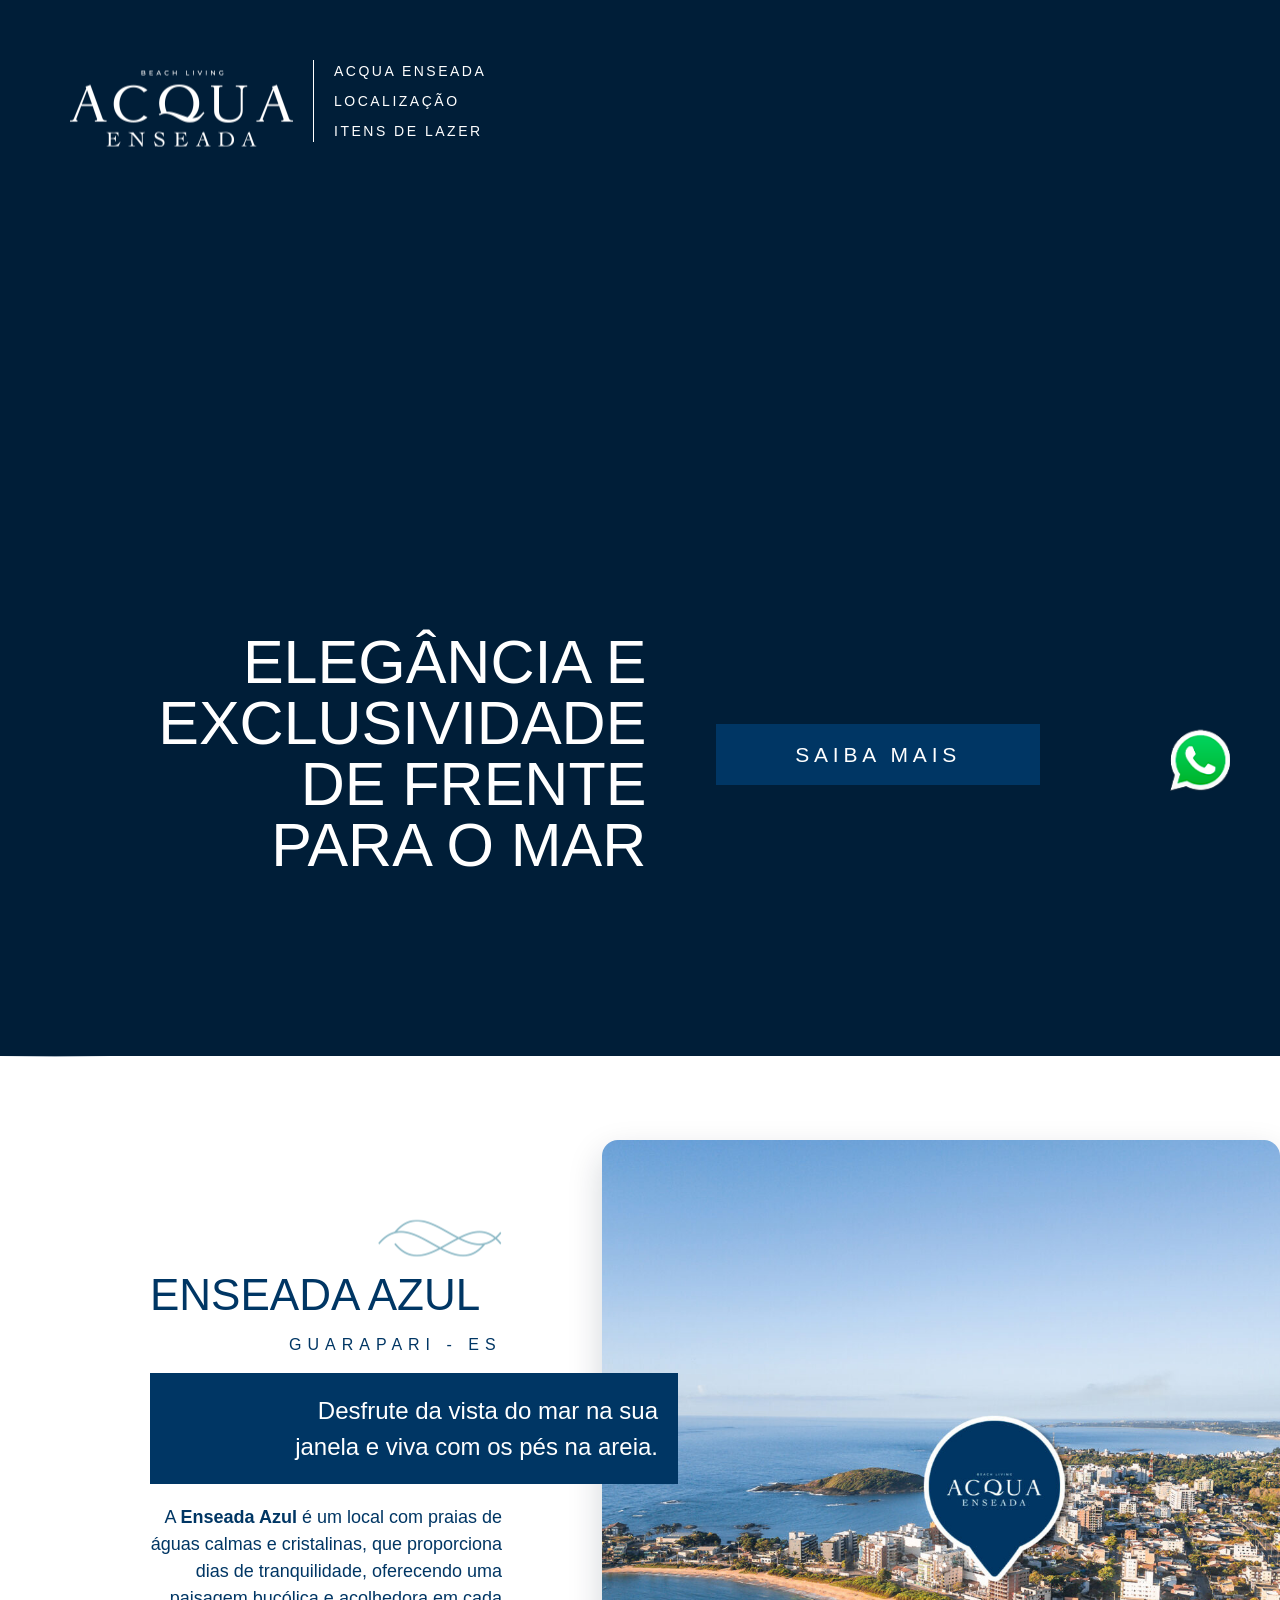
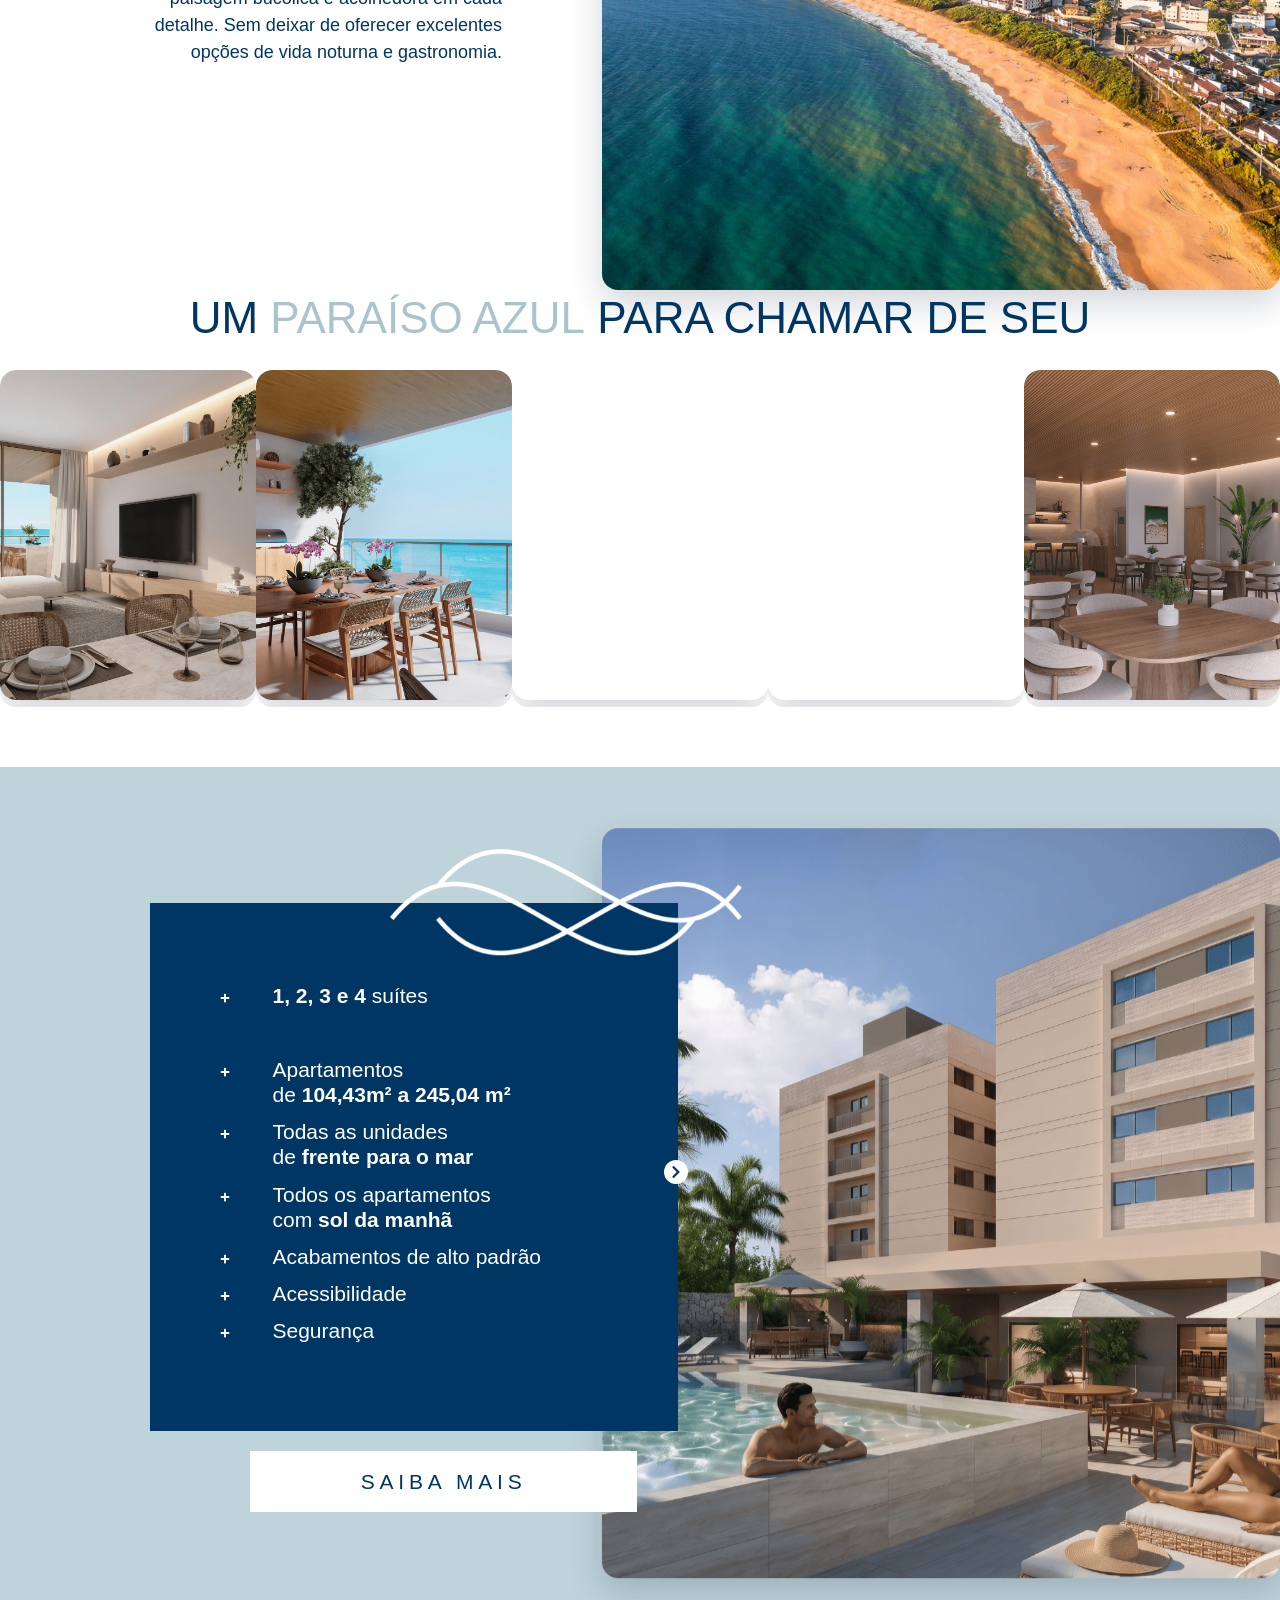
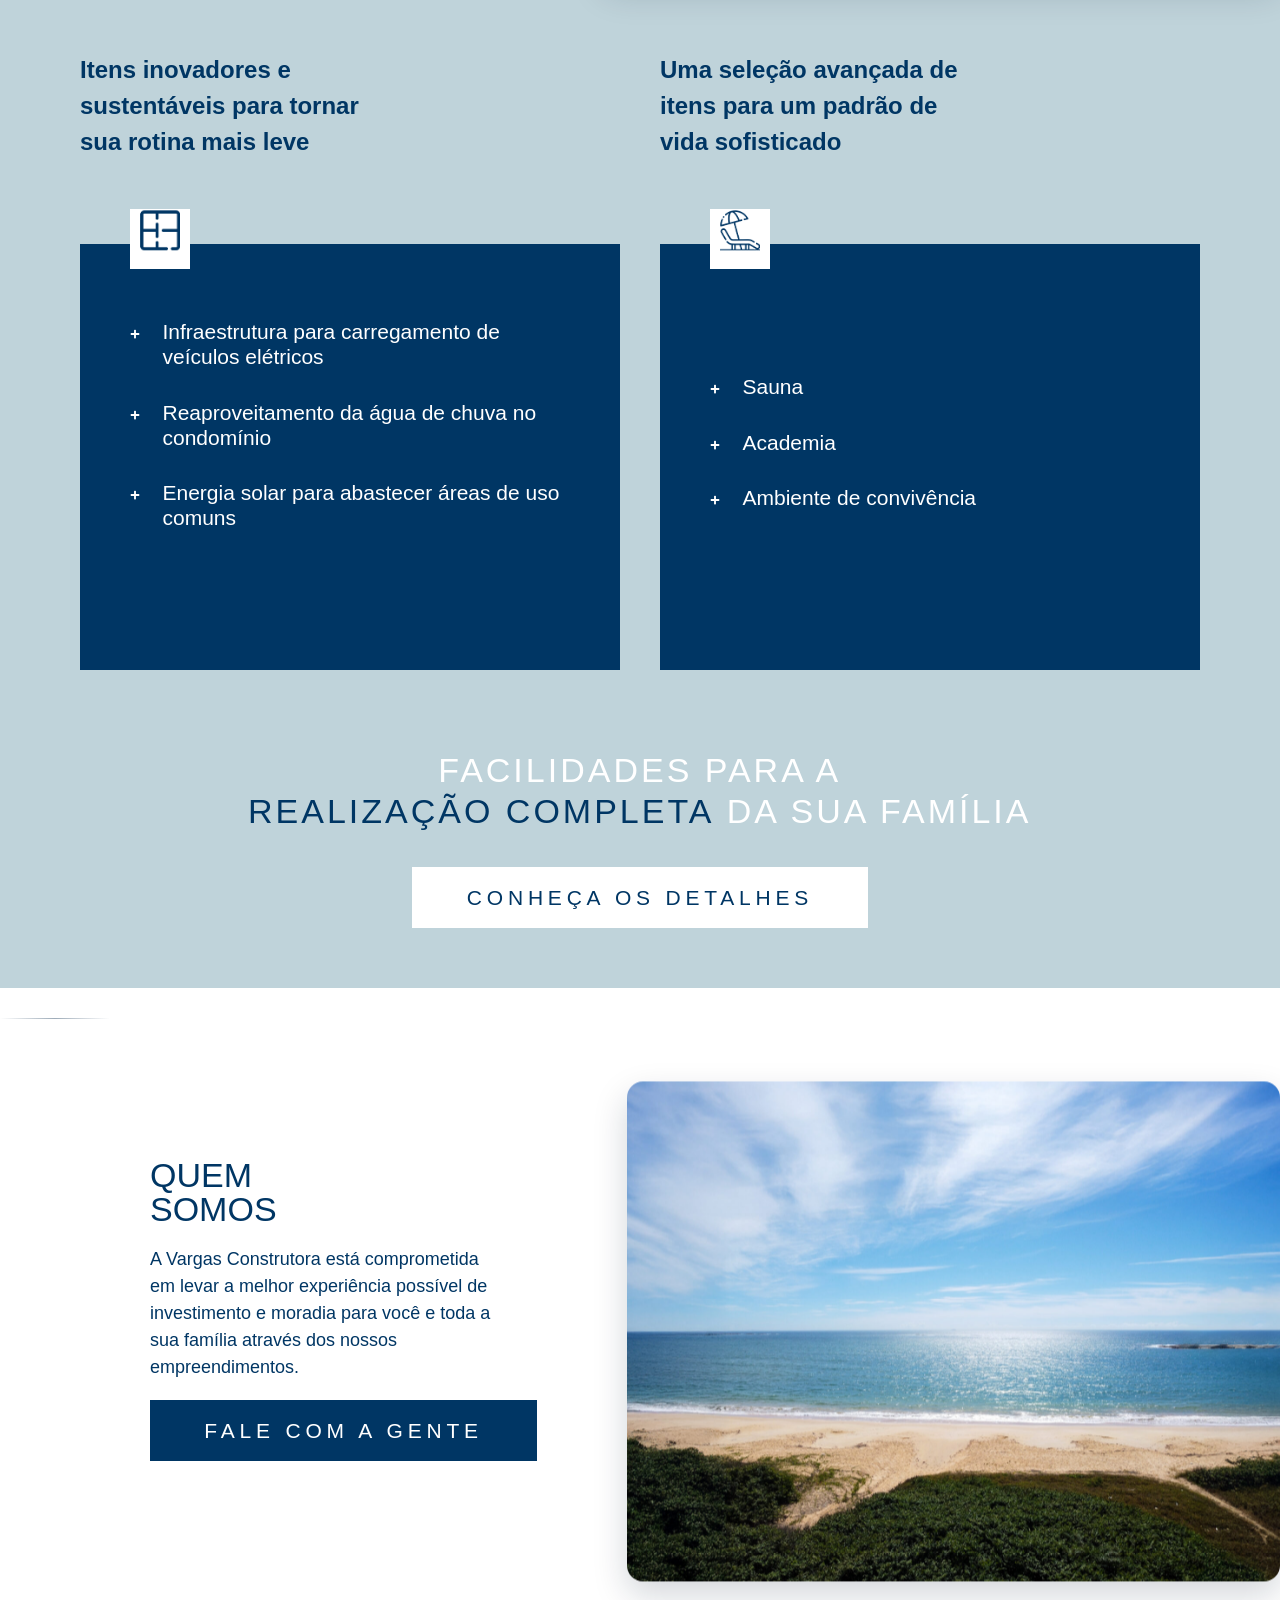
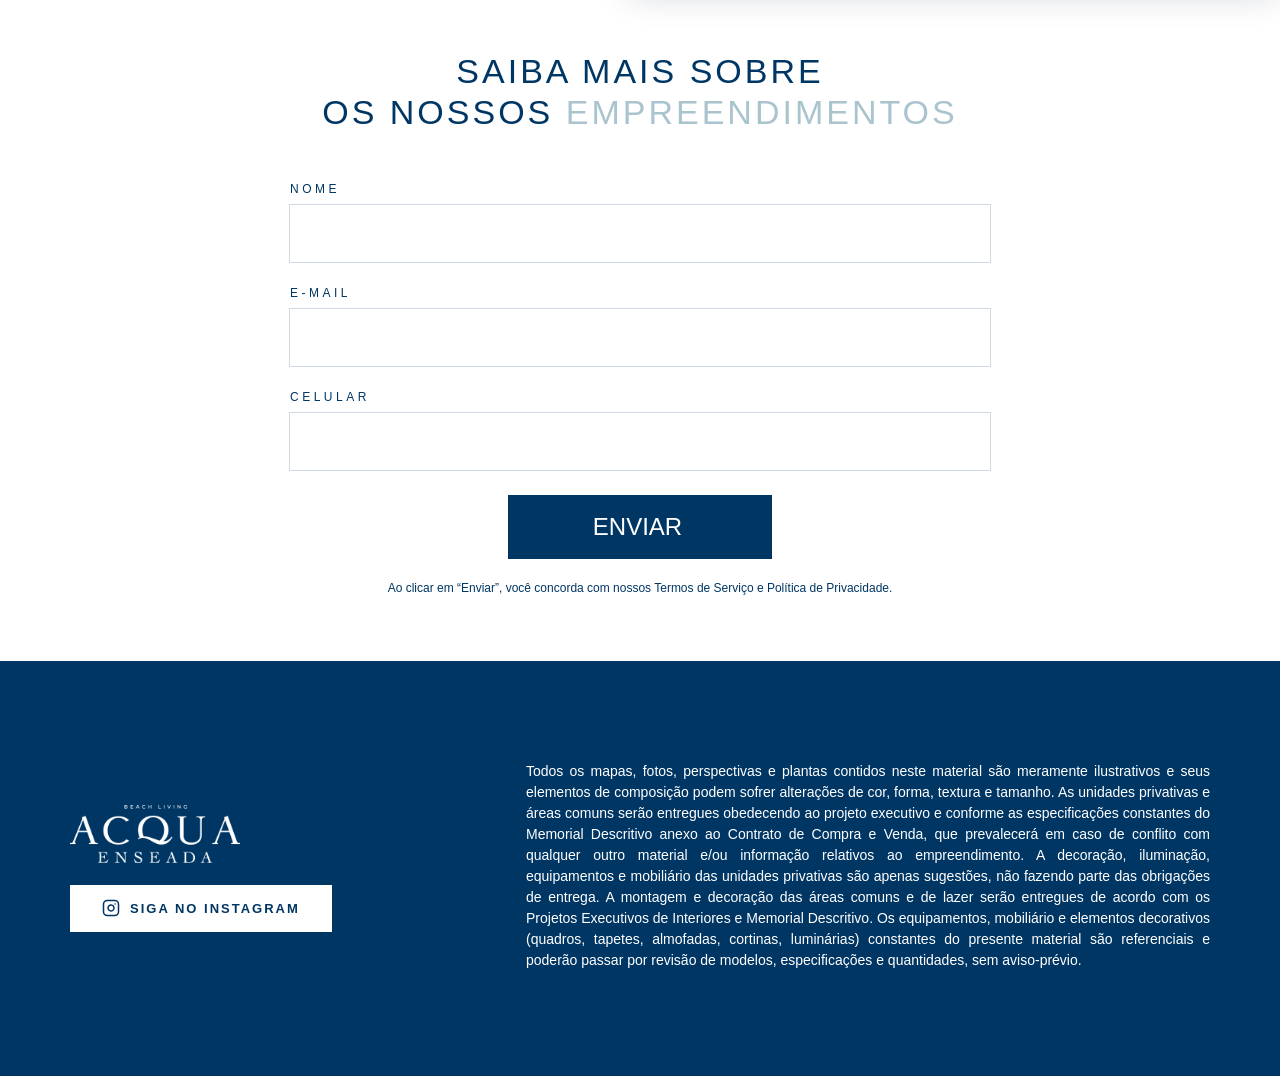
==== commit 8e912f5a: "move o botao do Instagram pra esquerda e adiciona a logo Acqua Enseada no rodape O lado esquerdo do " ====
--- a/acqua-enseada/index.html
+++ b/acqua-enseada/index.html
@@ -511,8 +511,9 @@
 				</div>
 		<div class="elementor-element elementor-element-e2fdbe1 e-flex e-con-boxed e-con e-parent" data-id="e2fdbe1" data-element_type="container" data-settings="{&quot;background_background&quot;:&quot;classic&quot;}">
 					<div class="e-con-inner">
+				<div class="claude-footer-brand"><img src="../wp-content/uploads/2025/03/Objeto-Inteligente-de-Vetor.png" alt="Acqua Enseada" class="claude-footer-logo"><a href="https://www.instagram.com/vargas_construtora?stkn=MTB1eWp5eGpuNTd0&#038;utm_source=qr" target="_blank" rel="noopener" class="claude-instagram-btn"><svg viewBox="0 0 24 24" fill="none" stroke="currentColor" stroke-width="2" stroke-linecap="round" stroke-linejoin="round"><rect x="2" y="2" width="20" height="20" rx="5"></rect><path d="M16 11.37A4 4 0 1 1 12.63 8 4 4 0 0 1 16 11.37z"></path><line x1="17.5" y1="6.5" x2="17.51" y2="6.5"></line></svg>Siga no Instagram</a></div>
 				<div class="elementor-element elementor-element-f9655e7 elementor-widget__width-initial elementor-widget-tablet__width-inherit elementor-widget elementor-widget-text-editor" data-id="f9655e7" data-element_type="widget" data-widget_type="text-editor.default">
-									<p>Todos os mapas, fotos, perspectivas e plantas contidos neste material são meramente ilustrativos e seus elementos de composição podem sofrer alterações de cor, forma, textura e tamanho. As unidades privativas e áreas comuns serão entregues obedecendo ao projeto executivo e conforme as especificações constantes do Memorial Descritivo anexo ao Contrato de Compra e Venda, que prevalecerá em caso de conflito com qualquer outro material e/ou informação relativos ao empreendimento. A decoração, iluminação, equipamentos e mobiliário das unidades privativas são apenas sugestões, não fazendo parte das obrigações de entrega. A montagem e decoração das áreas comuns e de lazer serão entregues de acordo com os Projetos Executivos de Interiores e Memorial Descritivo. Os equipamentos, mobiliário e elementos decorativos (quadros, tapetes, almofadas, cortinas, luminárias) constantes do presente material são referenciais e poderão passar por revisão de modelos, especificações e quantidades, sem aviso-prévio.</p><a href="https://www.instagram.com/vargas_construtora?stkn=MTB1eWp5eGpuNTd0&#038;utm_source=qr" target="_blank" rel="noopener" class="claude-instagram-btn"><svg viewBox="0 0 24 24" fill="none" stroke="currentColor" stroke-width="2" stroke-linecap="round" stroke-linejoin="round"><rect x="2" y="2" width="20" height="20" rx="5"></rect><path d="M16 11.37A4 4 0 1 1 12.63 8 4 4 0 0 1 16 11.37z"></path><line x1="17.5" y1="6.5" x2="17.51" y2="6.5"></line></svg>Siga no Instagram</a>								</div>
+									<p>Todos os mapas, fotos, perspectivas e plantas contidos neste material são meramente ilustrativos e seus elementos de composição podem sofrer alterações de cor, forma, textura e tamanho. As unidades privativas e áreas comuns serão entregues obedecendo ao projeto executivo e conforme as especificações constantes do Memorial Descritivo anexo ao Contrato de Compra e Venda, que prevalecerá em caso de conflito com qualquer outro material e/ou informação relativos ao empreendimento. A decoração, iluminação, equipamentos e mobiliário das unidades privativas são apenas sugestões, não fazendo parte das obrigações de entrega. A montagem e decoração das áreas comuns e de lazer serão entregues de acordo com os Projetos Executivos de Interiores e Memorial Descritivo. Os equipamentos, mobiliário e elementos decorativos (quadros, tapetes, almofadas, cortinas, luminárias) constantes do presente material são referenciais e poderão passar por revisão de modelos, especificações e quantidades, sem aviso-prévio.</p>								</div>
 				<div class="elementor-element elementor-element-cdb6006 elementor-widget__width-auto elementor-fixed elementor-widget elementor-widget-image" data-id="cdb6006" data-element_type="widget" data-settings="{&quot;_position&quot;:&quot;fixed&quot;}" data-widget_type="image.default">
 																<a href="https://wa.me/5527999090807?text=Ol%C3%A1%2C%20gostaria%20de%20saber%20mais%20informa%C3%A7%C3%B5es%20do%20Acqua%20Enseada" target="_blank">
 							<img decoding="async" width="65" height="66" src="data:image/svg+xml,%3Csvg%20xmlns='http://www.w3.org/2000/svg'%20viewBox='0%200%2065%2066'%3E%3C/svg%3E" class="attachment-full size-full wp-image-101" alt="" data-lazy-src="/wp-content/uploads/2025/03/whatsapp.png" /><noscript><img loading="lazy" decoding="async" width="65" height="66" src="../wp-content/uploads/2025/03/whatsapp.png" class="attachment-full size-full wp-image-101" alt="" /></noscript>								</a>
@@ -815,9 +816,16 @@
 }
 
 /* ---------- Botao branco para o Instagram, no rodape ---------- */
+.claude-footer-brand{
+  display:flex;flex-direction:column;align-items:flex-start;gap:22px;
+  margin-right:auto;
+  padding-right:20px;
+}
+.claude-footer-logo{
+  width:170px;height:auto;display:block;
+}
 .claude-instagram-btn{
   display:inline-flex;align-items:center;gap:10px;
-  margin-top:28px;
   padding:14px 32px;
   background:#ffffff;
   color:#003664;
@@ -842,7 +850,7 @@
 }
 .claude-instagram-btn:hover::after{left:130%;}
 @media (max-width:767px){
-  .claude-instagram-btn{margin-top:20px;padding:13px 26px;}
+  .claude-instagram-btn{padding:13px 26px;}
 }
 </style>
 <script id="claude-enhancements-js">
